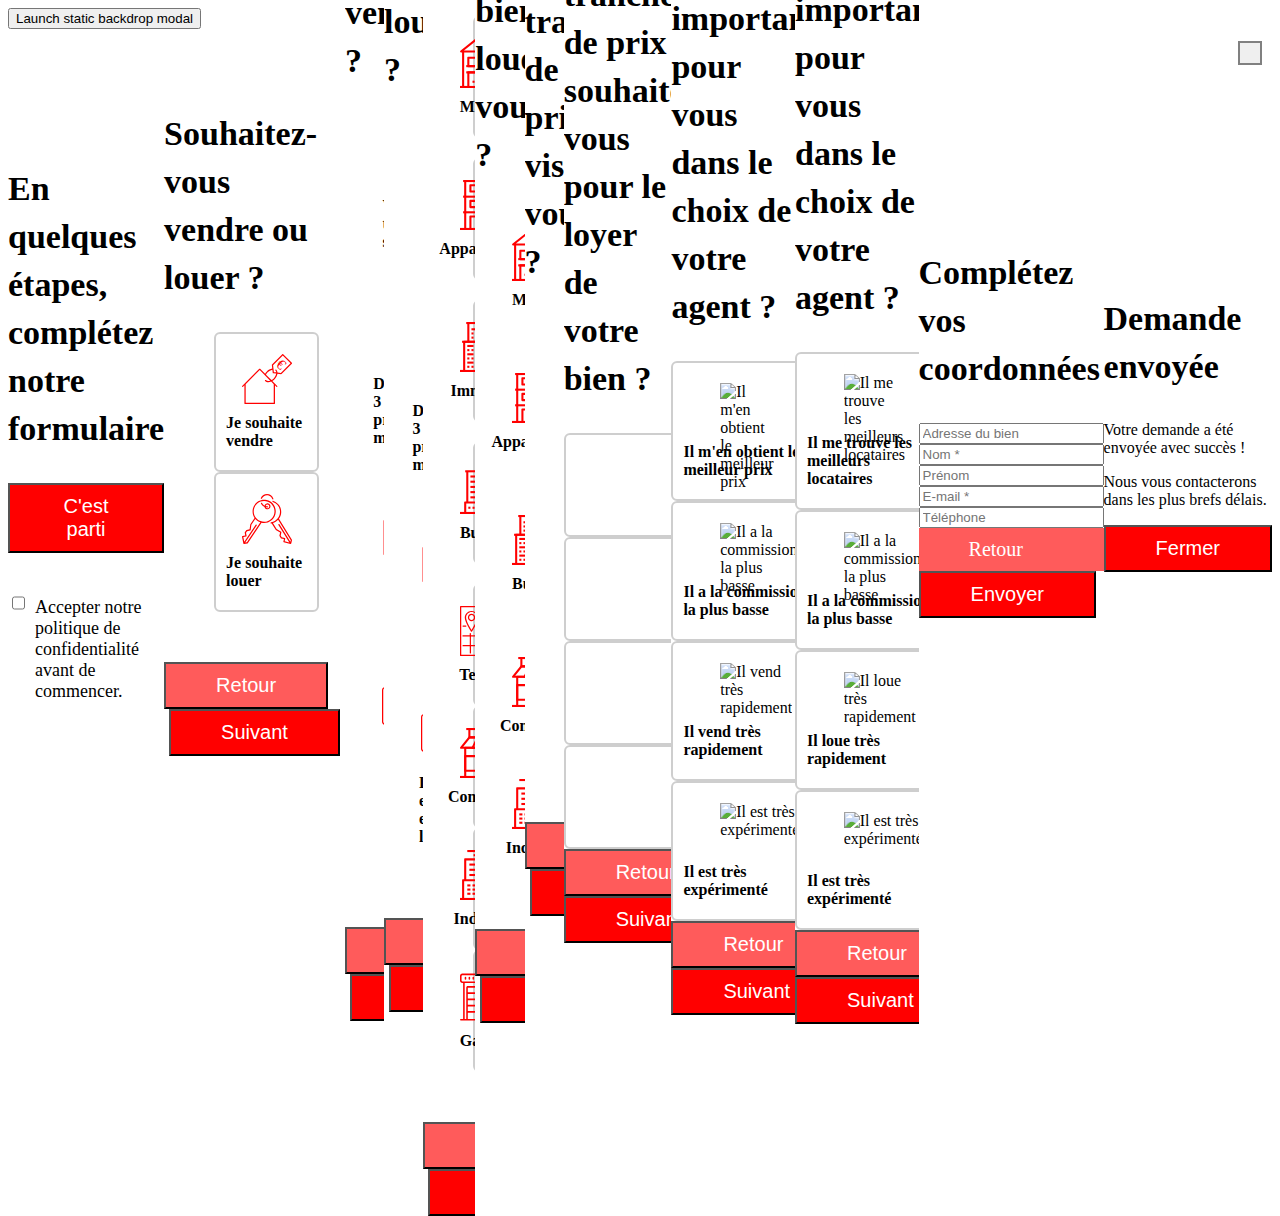
==== modal.html @ b23e8fc2 "form popup multi step" ====
<!DOCTYPE html>
<html lang="en">
<head>
    <meta charset="UTF-8">
    <meta name="viewport" content="width=device-width, initial-scale=1.0">
    <title>Document</title>

    <link href="https://cdn.jsdelivr.net/npm/bootstrap@5.0.2/dist/css/bootstrap.min.css" rel="stylesheet" integrity="sha384-EVSTQN3/azprG1Anm3QDgpJLIm9Nao0Yz1ztcQTwFspd3yD65VohhpuuCOmLASjC" crossorigin="anonymous">

    <link rel="stylesheet" href="form.css">
</head>
<body>
    <button type="button" class="btn btn-primary" data-bs-toggle="modal" data-bs-target="#staticBackdrop">
        Launch static backdrop modal
    </button>

    <!-- Modal -->
<div class="modal fade" id="staticBackdrop" data-bs-backdrop="static" data-bs-keyboard="false" tabindex="-1" aria-labelledby="staticBackdropLabel" aria-hidden="true">
    <div class="modal-dialog modal-dialog-scrollable modal-lg modal-dialog-centered" >
        <div class="modal-content" style="position:relative; height: 80vh!important;display: flex; align-items: center;justify-content: center;padding-top: 30px;padding-bottom: 30px;">
            <div class="d-flex align-items-end justify-content-end d-flex-right">
                <button type="button" class="btn-close" data-bs-dismiss="modal" aria-label="Close"></button>
            </div>

            <!-- STEP 1 -->

            <div class="inner text-center p-10" id="step-1">
                <h2>En quelques étapes,<br>complétez notre formulaire</h2>
                <button class="btn btn-xl btn-color-b bt-next-step-1">C'est parti</button>
                <div class="d-flex-check checkbox text-center mt-15">
                    <input type="checkbox" id="popup-gdpr-validation">
                    <label for="popup-gdpr-validation">Accepter notre politique de confidentialité <br>avant de commencer.</label>
                </div>
            </div>

            <!-- STEP 2 -->
            <div class="inner col-md-12 text-center d-none" id="step-2">
                <h2>Souhaitez-vous<br>vendre ou louer ?</h2>
                <div class="row row-display" >
                    <div class="col-6">
                        <label class="radio-button radio-button-bloc" for="step-2-option-1">
                            <div class="icon">
                                <svg version="1.1" id="Calque_1" xmlns="http://www.w3.org/2000/svg" xmlns:xlink="http://www.w3.org/1999/xlink" x="0px" y="0px"
                                    viewBox="0 0 64 64" style="enable-background:new 0 0 64 64;" xml:space="preserve">
                                    <style type="text/css">
                                        .st2{font-size:18.5133px;}
                                    </style>
                                    <title>Asset 81</title>
                                    <g id="Layer_2">
                                        <g id="Layer_1-2">
                                            <path class="st0" d="M52.7,0.2c-0.3-0.3-0.8-0.3-1.1,0L38.4,13.5c-0.2,0.2-0.2,0.4-0.2,0.6l0.5,4.5c-2.7,0.5-5.1,1.8-6.9,3.7
                                                c-0.9,0.9-1.6,1.8-2.2,2.9L23.2,19c-0.3-0.3-0.8-0.3-1.1,0L0.2,40.8c-0.3,0.3-0.2,0.8,0.1,1.1s0.7,0.3,1,0l1.8-1.8v23.1
                                                c0,0.4,0.3,0.8,0.8,0.8h37.5c0.4,0,0.8-0.3,0.8-0.8V40.1l1.8,1.8c0.3,0.3,0.8,0.4,1.1,0.1s0.4-0.8,0.1-1.1l-0.1-0.1l-6.3-6.3
                                                c1.1-0.6,2-1.4,2.9-2.2c1.9-1.9,3.2-4.3,3.7-7l4.6,0.5c0.2,0,0.5-0.1,0.6-0.2l13.2-13.2c0.3-0.3,0.3-0.8,0-1.1L52.7,0.2z
                                                M40.6,38.6v23.9H4.7V38.6l18-18l13.4,13.5c-2.2,0.8-4.2,0.6-5.5-0.7c-0.3-0.3-0.8-0.2-1.1,0.1c-0.3,0.3-0.3,0.7,0,1
                                                c1.8,1.8,4.8,2,7.8,0.8L40.6,38.6z M40.6,31.2c-0.9,0.9-1.9,1.6-2.9,2.2l-7-7c0.6-1.1,1.3-2.1,2.2-2.9c1.6-1.7,3.7-2.8,6-3.3
                                                l0.4,3.8c0,0.4,0.3,0.7,0.7,0.7l3.9,0.4C43.4,27.4,42.3,29.6,40.6,31.2L40.6,31.2z M49.7,24.2l-4.3-0.5c0-1.3-0.6-2.6-1.5-3.6
                                                c-0.3-0.3-0.8-0.2-1.1,0.1c-0.3,0.3-0.3,0.7,0,1c0.6,0.6,1,1.5,1.1,2.3l-3.1-0.3l-1-8.9L52.2,1.9l9.9,9.9L49.7,24.2z"/>
                                            <text transform="matrix(0.7174 0.6967 -0.6967 0.7174 42.6335 14.3429)" class="st0 st1 st2">€</text>
                                        </g>
                                    </g>
                                </svg>

                            </div>
                            <input name="option-step-2" type="radio" id="step-2-option-1" value="Je souhaite vendre" class="form-check-input option-1">
                            <span class="checkmark"></span>
                            <b>Je souhaite vendre</b>
                        </label>
                    </div>
                    <div class="col-6">
                        <label class="radio-button radio-button-bloc" for="step-2-option-2">
                            <div class="icon">
                                <svg version="1.1" id="Calque_1" xmlns="http://www.w3.org/2000/svg" xmlns:xlink="http://www.w3.org/1999/xlink" x="0px" y="0px"
                                    viewBox="0 0 64 64" style="enable-background:new 0 0 64 64;" xml:space="preserve">
                                    <g id="Layer_2">
                                        <g id="Layer_1-2">
                                            <path class="st0" d="M0,54.7l1.7,8.7c0.1,0.4,0.5,0.7,0.9,0.6l0,0l4.3-0.8c0.2,0,0.4-0.2,0.5-0.3L25,36.8
                                                c8,1.8,15.9-3.2,17.8-11.2s-3.2-16-11.2-17.8S15.7,11,13.9,19c-0.9,4-0.1,8.2,2.2,11.6l-5.4,8c-0.1,0.1-0.1,0.2-0.1,0.3l-0.9,6.3
                                                L5.9,46c-0.2,0-0.4,0.2-0.5,0.3l-1.8,2.6c-0.1,0.2-0.2,0.4-0.1,0.6l0.7,3.6l-3.6,0.7C0.2,53.9-0.1,54.3,0,54.7L0,54.7z M15,22.3
                                                C15,14.9,20.9,9,28.3,9s13.3,5.9,13.3,13.3s-5.9,13.3-13.3,13.3l0,0C20.9,35.5,15,29.6,15,22.3z M5.3,54.5C5.7,54.4,6,54,5.9,53.6
                                                l-0.8-4l1.4-2l4-0.8c0.3-0.1,0.6-0.3,0.6-0.7l0.9-6.8l5-7.4c1.7,2,4,3.5,6.5,4.4L6.3,61.7l-2.2,0.4l14.7-21.7
                                                c0.3-0.3,0.2-0.8-0.1-1.1c-0.3-0.3-0.8-0.2-1.1,0.1c0,0,0,0.1-0.1,0.1L2.9,61.2l-1.2-6.1L5.3,54.5z"/>
                                            <path class="st0" d="M32,0c-3.4,0-6.5,2-7.9,5.1c-0.2,0.4,0,0.9,0.3,1.1s0.9,0,1.1-0.3V5.8c1.5-3.6,5.6-5.2,9.2-3.7
                                                c1.9,0.8,3.4,2.4,4,4.4c0.1,0.4,0.6,0.6,1,0.5s0.6-0.6,0.5-1l0,0C39.1,2.4,35.7,0,32,0z"/>
                                            <path class="st0" d="M28.8,16.5c0.4,2.1,2.4,3.5,4.5,3.1s3.5-2.4,3.1-4.5S34,11.6,31.9,12c-1.5,0.3-2.7,1.4-3.1,2.9
                                                c-1.4-0.7-2.5-1.9-3.2-3.3c-0.2-0.4-0.6-0.6-1-0.4c-0.4,0.2-0.6,0.6-0.4,1c0,0,0,0,0,0.1C25.1,14.2,26.8,15.7,28.8,16.5z
                                                M32.6,13.5c1.3,0,2.3,1.1,2.3,2.4s-1.1,2.3-2.4,2.3c-0.8,0-1.5-0.4-2-1.1c0.7,0.1,1.4,0.1,2.1,0.1c0.4-0.1,0.7-0.5,0.7-0.9
                                                c-0.1-0.4-0.4-0.7-0.9-0.6l0,0c-0.7,0-1.4,0-2.1-0.2C30.5,14.3,31.5,13.5,32.6,13.5z"/>
                                            <path class="st0" d="M48,15.1c-1.8-3-4.7-5.2-8-6.3c-0.4-0.1-0.9,0.1-1,0.5s0.1,0.9,0.5,1c7,2.3,10.8,9.7,8.5,16.7
                                                c-1,3-3,5.5-5.6,7.2c-1.6,1-3.4,1.6-5.2,1.9c-0.4,0.1-0.7,0.4-0.7,0.9s0.4,0.7,0.9,0.7l0,0l0.6-0.1l5.1,8.2
                                                c0.1,0.1,0.1,0.2,0.2,0.2l5.5,3.4l-0.9,3.8c0,0.2,0,0.4,0.1,0.6l1.7,2.7c0.1,0.2,0.3,0.3,0.5,0.3l3.5,0.8L52.9,61
                                                c-0.1,0.4,0.2,0.8,0.6,0.9l0,0L62,64c0.4,0.1,0.8-0.1,1-0.5v-0.1l1-4.3c0-0.2,0-0.4-0.1-0.6L47.3,31.8
                                                C50.9,26.9,51.2,20.3,48,15.1z M62.4,59.1l-0.5,2.1L48,38.8c-0.2-0.4-0.7-0.5-1.1-0.3s-0.5,0.7-0.3,1.1l14,22.4l-6-1.4l0.8-3.5
                                                c0.1-0.4-0.2-0.8-0.6-0.9l0,0l-4-0.9l-1.3-2.1l0.9-4c0.1-0.3-0.1-0.7-0.3-0.8l-5.8-3.6l-4.7-7.6c1.3-0.4,2.5-0.9,3.6-1.6
                                                c1.1-0.7,2.1-1.5,3-2.5L62.4,59.1z"/>
                                        </g>
                                    </g>
                                </svg>
                            </div>
                            <input name="option-step-2" type="radio" id="step-2-option-2" value="Je souhaite louer" class="form-check-input option-2">
                            <span class="checkmark"></span>
                            <b>Je souhaite louer</b>
                        </label>
                    </div>
                </div>
                <div class="d-flex align-items-center justify-content-center">
                    <button class="btn btn-xl btn-color bt-back-step-2 margin-right">Retour</button>
                    <button class="btn btn-xl btn-color-b bt-next-step-2 margin-left">Suivant</button>
                </div>
            </div>

            <!-- STEP 3 -->
            <div class="inner text-center d-none" id="step-3" style="overflow-y: auto;overflow-x: hidden;">
                <h2>Quand désirez-vous<br>vendre ?</h2>
                <div class="row row-display">
                    <div class="col-md-6 col-bottom">
                        <label class="radio-button radio-button-bloc" for="step-3-option-1">
                            <div class="icon">
                                <svg version="1.1" id="Calque_1" xmlns="http://www.w3.org/2000/svg" xmlns:xlink="http://www.w3.org/1999/xlink" x="0px" y="0px"
                                    viewBox="0 0 64 64" style="enable-background:new 0 0 64 64;" xml:space="preserve">
                                
                                    <path class="st0" d="M32,3C16,3,3,16,3,32s13,29,29,29s29-13,29-29S48,3,32,3z M32,5c14.9,0,27,12.1,27,27S46.9,59,32,59
                                    S5,46.9,5,32S17.1,5,32,5z M32,9C19.3,9,9,19.3,9,32s10.3,23,23,23s23-10.3,23-23c0-7.1-3.2-13.7-8.8-18.1c-0.4-0.3-1.1-0.3-1.4,0.2
                                    c-0.3,0.4-0.3,1.1,0.2,1.4c5.1,4,8,10,8,16.5c0,11.6-9.4,21-21,21s-21-9.4-21-21s9.4-21,21-21c1,0,2.1,0.1,3.1,0.2
                                    c0.6,0.1,1.1-0.3,1.1-0.8s-0.3-1.1-0.8-1.1C34.3,9.1,33.1,9,32,9z M39.5,10.3c-0.4,0-0.7,0.3-0.9,0.7c-0.2,0.5,0.1,1.1,0.6,1.3
                                    c0.8,0.3,1.6,0.6,2.3,1c0.1,0.1,0.3,0.1,0.5,0.1c0.4,0,0.7-0.2,0.9-0.5c0.2-0.5,0.1-1.1-0.4-1.3c-0.8-0.4-1.7-0.8-2.5-1.1
                                    C39.8,10.4,39.7,10.3,39.5,10.3z M32,15c-0.6,0-1,0.4-1,1v2c0,0.6,0.4,1,1,1c0.6,0,1-0.4,1-1v-2C33,15.4,32.6,15,32,15z M38,16.2
                                    c-0.4,0-0.8,0.2-0.9,0.6l-0.8,1.9c-0.2,0.5,0,1.1,0.6,1.3c0.1,0,0.2,0.1,0.4,0.1c0.4,0,0.8-0.2,0.9-0.6l0.8-1.9
                                    c0.2-0.5,0-1.1-0.6-1.3C38.2,16.2,38.1,16.2,38,16.2z M43.1,19.5c-0.3,0-0.5,0.1-0.7,0.3L41,21.2c-0.4,0.4-0.4,1,0,1.4
                                    c0.2,0.2,0.4,0.3,0.7,0.3s0.5-0.1,0.7-0.3l1.4-1.4c0.4-0.4,0.4-1,0-1.4C43.6,19.6,43.4,19.5,43.1,19.5z M32,21c-0.6,0-1,0.4-1,1v8.3
                                    c-0.6,0.3-1,1-1,1.7c0,1.1,0.9,2,2,2c0.2,0,0.3,0,0.5-0.1l6.3,6.3c0.2,0.2,0.4,0.3,0.7,0.3s0.5-0.1,0.7-0.3c0.4-0.4,0.4-1,0-1.4
                                    l-6.3-6.3c0-0.2,0.1-0.3,0.1-0.5c0-0.7-0.4-1.4-1-1.7V22C33,21.4,32.6,21,32,21z M46.6,24.5c-0.1,0-0.3,0-0.4,0.1l-1.8,0.8
                                    c-0.5,0.2-0.7,0.8-0.5,1.3c0.2,0.4,0.5,0.6,0.9,0.6c0.1,0,0.3,0,0.4-0.1l1.8-0.8c0.5-0.2,0.7-0.8,0.5-1.3
                                    C47.4,24.7,47,24.5,46.6,24.5z M16,31c-0.6,0-1,0.4-1,1c0,0.6,0.4,1,1,1h2c0.6,0,1-0.4,1-1s-0.4-1-1-1H16z M46,31c-0.6,0-1,0.4-1,1
                                    c0,0.6,0.4,1,1,1h2c0.6,0,1-0.4,1-1s-0.4-1-1-1H46z M45,36.2c-0.4,0-0.8,0.2-0.9,0.6c-0.2,0.5,0,1.1,0.6,1.3l1.9,0.8
                                    C46.7,39,46.8,39,47,39c0.4,0,0.8-0.2,0.9-0.6c0.2-0.5,0-1.1-0.6-1.3l-1.9-0.8C45.2,36.3,45.1,36.2,45,36.2z M42.1,40.7
                                    c-0.3,0-0.5,0.1-0.7,0.3s-0.2,0.4-0.3,0.6c-0.2,0.4-0.1,0.8,0.2,1.1l1.3,1.3c0.2,0.2,0.4,0.3,0.7,0.3s0.5-0.1,0.7-0.3l0.1-0.1
                                    c0,0,0.1,0,0.1-0.1c0.4-0.4,0.4-1,0-1.4L42.8,41C42.6,40.8,42.3,40.7,42.1,40.7z M32,45c-0.6,0-1,0.4-1,1v2c0,0.6,0.4,1,1,1
                                    c0.6,0,1-0.4,1-1v-2C33,45.4,32.6,45,32,45z"/>
                                </svg>
                            </div>
                            <input name="option-step-3" type="radio" id="step-3-option-1" value="Vendre tout de suite" class="form-check-input option-1">
                            <span class="checkmark"></span>
                            <b>Vendre tout de suite</b>
                        </label>
                    </div>
                    <div class="col-md-6 col-bottom">
                        <label class="radio-button radio-button-bloc" for="step-3-option-2">
                            <div class="icon">
                                <svg version="1.1" id="Calque_1" xmlns="http://www.w3.org/2000/svg" xmlns:xlink="http://www.w3.org/1999/xlink" x="0px" y="0px"
                                    viewBox="0 0 64 64" style="enable-background:new 0 0 64 64;" xml:space="preserve">
                                
                                    <path class="st0" d="M16,5c-1.7,0-3,1.3-3,3v3H8c-1.7,0-3,1.3-3,3v42c0,1.7,1.3,3,3,3h48c1.7,0,3-1.3,3-3V14c0-1.7-1.3-3-3-3h-5V8
                                    c0-1.7-1.3-3-3-3s-3,1.3-3,3v3H35V8c0-1.7-1.3-3-3-3s-3,1.3-3,3v3H19V8C19,6.3,17.7,5,16,5z M16,7c0.6,0,1,0.4,1,1v8
                                    c0,0.6-0.4,1-1,1s-1-0.4-1-1V8C15,7.4,15.4,7,16,7z M32,7c0.6,0,1,0.4,1,1v8c0,0.6-0.4,1-1,1c-0.6,0-1-0.4-1-1V8C31,7.4,31.4,7,32,7
                                    z M48,7c0.6,0,1,0.4,1,1v8c0,0.6-0.4,1-1,1s-1-0.4-1-1V8C47,7.4,47.4,7,48,7z M8,13h5v3c0,1.7,1.3,3,3,3s3-1.3,3-3v-3h10v3
                                    c0,1.7,1.3,3,3,3s3-1.3,3-3v-3h10v3c0,1.7,1.3,3,3,3s3-1.3,3-3v-3h5c0.6,0,1,0.4,1,1v7c-0.6,0-1,0.4-1,1v2c0,0.6,0.4,1,1,1v31
                                    c0,0.6-0.4,1-1,1H8c-0.6,0-1-0.4-1-1V25c0.6,0,1-0.4,1-1v-2c0-0.6-0.4-1-1-1v-7C7,13.4,7.4,13,8,13z M12,21c-0.6,0-1,0.4-1,1v2
                                    c0,0.6,0.4,1,1,1s1-0.4,1-1v-2C13,21.4,12.6,21,12,21z M17,21c-0.6,0-1,0.4-1,1v2c0,0.6,0.4,1,1,1s1-0.4,1-1v-2
                                    C18,21.4,17.6,21,17,21z M22,21c-0.6,0-1,0.4-1,1v2c0,0.6,0.4,1,1,1s1-0.4,1-1v-2C23,21.4,22.6,21,22,21z M27,21c-0.6,0-1,0.4-1,1v2
                                    c0,0.6,0.4,1,1,1s1-0.4,1-1v-2C28,21.4,27.6,21,27,21z M32,21c-0.6,0-1,0.4-1,1v2c0,0.6,0.4,1,1,1c0.6,0,1-0.4,1-1v-2
                                    C33,21.4,32.6,21,32,21z M37,21c-0.6,0-1,0.4-1,1v2c0,0.6,0.4,1,1,1s1-0.4,1-1v-2C38,21.4,37.6,21,37,21z M42,21c-0.6,0-1,0.4-1,1v2
                                    c0,0.6,0.4,1,1,1s1-0.4,1-1v-2C43,21.4,42.6,21,42,21z M47,21c-0.6,0-1,0.4-1,1v2c0,0.6,0.4,1,1,1s1-0.4,1-1v-2
                                    C48,21.4,47.6,21,47,21z M52,21c-0.6,0-1,0.4-1,1v2c0,0.6,0.4,1,1,1s1-0.4,1-1v-2C53,21.4,52.6,21,52,21z M14,28c-0.6,0-1,0.4-1,1
                                    v18c0,0.6,0.4,1,1,1h36c0.6,0,1-0.4,1-1V29c0-0.6-0.4-1-1-1H14z M15,30h7v7h-7V30z M24,30h7v7h-7V30z M33,30h7v7h-7V30z M42,30h7v7
                                    h-7V30z M15,39h7v7h-7V39z M24,39h7v7h-7V39z M33,39h7v7h-7V39z M42,39h7v7h-7V39z M10,51c-0.6,0-1,0.4-1,1s0.4,1,1,1h44
                                    c0.6,0,1-0.4,1-1s-0.4-1-1-1H10z"/>
                                </svg>
                            </div>
                            <input name="option-step-3" type="radio" id="step-3-option-2" value="Dans les 3 prochains mois" class="form-check-input option-2">
                            <span class="checkmark"></span>
                            <b>Dans les 3 prochains mois</b>
                        </label>
                    </div>
                    <div class="col-6 mb-20">
                        <label class="radio-button radio-button-bloc" for="step-3-option-3">
                            <div class="icon">
                                <svg version="1.1" id="Calque_1" xmlns="http://www.w3.org/2000/svg" xmlns:xlink="http://www.w3.org/1999/xlink" x="0px" y="0px"
                                    viewBox="0 0 64 64" style="enable-background:new 0 0 64 64;" xml:space="preserve">

                                    <path class="st0" d="M13,4c-1.6,0-3,1.4-3,3v3H5c-1.7,0-3,1.4-3,3v42c0,1.6,1.3,3,3,3h48c1.7,0,3-1.4,3-3v-8.5l7.7-7.7
                                    c0.4-0.4,0.4-1,0-1.4L56,29.6V13c0-1.6-1.3-3-3-3h-5V7c0-1.6-1.4-3-3-3s-3,1.4-3,3v3H32V7c0-1.6-1.4-3-3-3s-3,1.4-3,3v3H16V7
                                    C16,5.4,14.6,4,13,4z M13,6c0.6,0,1,0.4,1,1v8c0,0.6-0.4,1-1,1s-1-0.4-1-1V7C12,6.4,12.4,6,13,6z M29,6c0.6,0,1,0.4,1,1v8
                                    c0,0.6-0.4,1-1,1s-1-0.4-1-1V7C28,6.4,28.4,6,29,6z M45,6c0.6,0,1,0.4,1,1v8c0,0.6-0.4,1-1,1s-1-0.4-1-1V7C44,6.4,44.4,6,45,6z
                                    M5,12h5v3c0,1.6,1.4,3,3,3s3-1.4,3-3v-3h10v3c0,1.6,1.4,3,3,3s3-1.4,3-3v-3h10v3c0,1.6,1.4,3,3,3s3-1.4,3-3v-3h5c0.6,0,1,0.5,1,1v7
                                    c-0.6,0-1,0.4-1,1v2c0,0.6,0.4,1,1,1v3.6l-1.3-1.3c-0.4-0.4-1-0.4-1.4,0l-4,4c-0.4,0.4-0.4,1,0,1.4l2.3,2.3H29c-0.6,0-1,0.4-1,1v6
                                    c0,0.6,0.4,1,1,1h20.6l-2.3,2.3c-0.4,0.4-0.4,1,0,1.4l4,4c0.2,0.2,0.4,0.3,0.7,0.3s0.5-0.1,0.7-0.3l1.3-1.3V55c0,0.6-0.4,1-1,1H5
                                    c-0.6,0-1-0.5-1-1V24c0.6,0,1-0.4,1-1v-2c0-0.6-0.4-1-1-1v-7C4,12.4,4.4,12,5,12z M9,20c-0.6,0-1,0.4-1,1v2c0,0.6,0.4,1,1,1
                                    s1-0.4,1-1v-2C10,20.4,9.6,20,9,20z M14,20c-0.6,0-1,0.4-1,1v2c0,0.6,0.4,1,1,1s1-0.4,1-1v-2C15,20.4,14.6,20,14,20z M19,20
                                    c-0.6,0-1,0.4-1,1v2c0,0.6,0.4,1,1,1s1-0.4,1-1v-2C20,20.4,19.6,20,19,20z M24,20c-0.6,0-1,0.4-1,1v2c0,0.6,0.4,1,1,1s1-0.4,1-1v-2
                                    C25,20.4,24.6,20,24,20z M29,20c-0.6,0-1,0.4-1,1v2c0,0.6,0.4,1,1,1s1-0.4,1-1v-2C30,20.4,29.6,20,29,20z M34,20c-0.6,0-1,0.4-1,1v2
                                    c0,0.6,0.4,1,1,1s1-0.4,1-1v-2C35,20.4,34.6,20,34,20z M39,20c-0.6,0-1,0.4-1,1v2c0,0.6,0.4,1,1,1s1-0.4,1-1v-2
                                    C40,20.4,39.6,20,39,20z M44,20c-0.6,0-1,0.4-1,1v2c0,0.6,0.4,1,1,1s1-0.4,1-1v-2C45,20.4,44.6,20,44,20z M49,20c-0.6,0-1,0.4-1,1v2
                                    c0,0.6,0.4,1,1,1s1-0.4,1-1v-2C50,20.4,49.6,20,49,20z M52,28.4l9.6,9.6L52,47.6L49.4,45l3.3-3.3c0.3-0.3,0.4-0.7,0.2-1.1
                                    C52.8,40.2,52.4,40,52,40H30v-4h22c0.4,0,0.8-0.2,0.9-0.6c0.2-0.4,0.1-0.8-0.2-1.1L49.4,31L52,28.4z M7,50c-0.6,0-1,0.4-1,1
                                    s0.4,1,1,1h44c0.6,0,1-0.4,1-1s-0.4-1-1-1H7z"/>
                                </svg>
                            </div>
                            <input name="option-step-3" type="radio" id="step-3-option-3" value="Dans plus de 4 mois" class="form-check-input option-3">
                            <span class="checkmark"></span>
                            <b>Dans plus de 4 mois</b>
                        </label>
                    </div>
                    <div class="col-6 mb-20">
                        <label class="radio-button radio-button-bloc" for="step-3-option-4">
                            <div class="icon">
                                <svg version="1.1" id="Calque_1" xmlns="http://www.w3.org/2000/svg" xmlns:xlink="http://www.w3.org/1999/xlink" x="0px" y="0px"
                                    viewBox="0 0 64 64" style="enable-background:new 0 0 64 64;" xml:space="preserve">
                                    
                                    <g id="Layer_2">
                                        <g id="Layer_1-2">
                                            <path class="st0" d="M51.6,38.2l-3.3-4.8c-1-1.4-2.9-1.7-4.2-0.8l-1.9,1.3c-0.4,0.3-0.8,0.7-1,1.2L40,33.5c-1-1.4-2.9-1.7-4.2-0.8
                                                L33.9,34c-0.4,0.3-0.8,0.7-1,1.2l-1.1-1.5c-1-1.4-2.8-1.7-4.2-0.8l-1.9,1.3c-0.4,0.3-0.8,0.7-1,1.2l-6.2-9c-1-1.4-2.9-1.7-4.3-0.8
                                                l-1.8,1.3c-1.4,0.9-1.7,2.8-0.8,4.2l0,0l18.7,27.2c0.2,0.2,0.1,0.6-0.1,0.8c-0.2,0.1-0.4,0.2-0.6,0.1l-7.8-3
                                                c-1.6-0.5-3.3,0.5-3.8,2l-0.6,2.2c-0.5,1.5,0.3,3,1.7,3.6c0.4,0.1,0.8,0,1-0.4s0-0.8-0.4-1c-0.7-0.3-1-1.1-0.8-1.8l0.7-2.2
                                                c0.2-0.7,1-1.2,1.8-1l7.7,3c1.1,0.4,2.3-0.1,2.7-1.2c0.2-0.6,0.2-1.4-0.2-1.9L12.9,30.1c-0.5-0.7-0.3-1.6,0.4-2.1l0,0l1.8-1.3
                                                c0.7-0.5,1.6-0.3,2.1,0.4l14.1,20.6c0.2,0.4,0.7,0.4,1.1,0.2c0.4-0.2,0.4-0.7,0.2-1.1l0,0l-6.4-9.3c-0.4-0.7-0.3-1.6,0.4-2.1
                                                l1.9-1.3c0.7-0.5,1.6-0.3,2.1,0.4l6.4,9.3c0.2,0.4,0.7,0.4,1.1,0.2c0.4-0.2,0.4-0.7,0.2-1.1l0,0l-3.9-5.6
                                                c-0.5-0.7-0.3-1.6,0.4-2.1l1.9-1.3c0.7-0.5,1.6-0.3,2.1,0.4l5.2,7.5c0.2,0.4,0.7,0.4,1.1,0.2c0.3-0.2,0.4-0.7,0.2-1.1l-2.6-3.8
                                                c-0.5-0.7-0.3-1.6,0.4-2l1.9-1.3c0.7-0.5,1.6-0.3,2.1,0.4l3.3,4.8c4.9,7.5,8.6,15.7,10.9,24.3c0.1,0.4,0.5,0.7,1,0.6
                                                c0.4-0.1,0.7-0.5,0.6-1l0,0C60.4,54.2,56.6,45.8,51.6,38.2z"/>
                                            <path class="st0" d="M22.6,29.7h18.7c0.4,0,0.8-0.3,0.8-0.8V18.3l1.8,1.8c0.4,0.2,0.9,0.1,1.1-0.3c0.1-0.2,0.1-0.5,0-0.8L32.5,6.5
                                                c-0.3-0.3-0.8-0.3-1.1,0L19,19c-0.3,0.3-0.2,0.8,0.1,1.1c0.3,0.3,0.7,0.3,1,0l1.8-1.8v10.6C21.9,29.3,22.2,29.6,22.6,29.7z
                                                M23.4,16.7L32,8.1l8.6,8.6v11.4H23.4V16.7z"/>
                                            <path class="st0" d="M60.1,0H3.9C1.7,0,0,1.7,0,3.9v40.6c0,2.2,1.7,3.9,3.9,3.9h16.3c0.4,0,0.8-0.3,0.8-0.8c0-0.4-0.3-0.8-0.8-0.8
                                                H3.9c-1.3,0-2.3-1-2.3-2.3V3.9c0-1.3,1-2.3,2.3-2.3h56.2c1.3,0,2.3,1,2.3,2.3v40.6c0,1.3-1,2.3-2.3,2.3h-0.6
                                                c-0.4,0-0.8,0.3-0.8,0.8c0,0.4,0.3,0.8,0.8,0.8l0,0h0.6c2.2,0,3.9-1.7,3.9-3.9V3.9C64,1.7,62.3,0,60.1,0z"/>
                                            <path class="st0" d="M53.8,38.2c0.4,0,0.8-0.3,0.8-0.8V3.9c0-0.4-0.3-0.8-0.8-0.8H7c-0.4,0-0.8,0.3-0.8,0.8v40.6
                                                c0,0.4,0.3,0.8,0.8,0.8h11.1c0.4,0,0.8-0.3,0.8-0.8c0-0.4-0.3-0.8-0.8-0.8H7.8v-39h45.3v32.8C53.1,37.9,53.4,38.2,53.8,38.2
                                                L53.8,38.2z"/>
                                            <path class="st0" d="M3.1,22.6v3.1c0,0.4,0.3,0.8,0.8,0.8s0.8-0.3,0.8-0.8v-3.1c0-0.4-0.3-0.8-0.8-0.8S3.1,22.2,3.1,22.6z"/>
                                        </g>
                                    </g>
                                </svg>
                            </div>
                            <input name="option-step-3" type="radio" id="step-3-option-4" value="Le bien est déjà en vente" class="form-check-input option-4">
                            <span class="checkmark"></span>
                            <b>Le bien est déjà en vente</b>
                        </label>
                    </div>
                </div>
                <div class="d-flex align-items-center justify-content-center mt-10">
                    <button class="btn btn-xl btn-color bt-back-step-3 margin-right">Retour</button>
                    <button class="btn btn-xl btn-color-b bt-next-step-3 margin-left">Suivant</button>
                </div>
            </div>

            <!-- STEP 3-2 -->
            <div class="inner text-center d-none" id="step-3-2" style="overflow-y: auto;overflow-x: hidden;">
                <h2>Quand désirez-vous<br>louer ?</h2>
                <div class="row row-display">
                    <div class="col-6 col-bottom">
                        <label class="radio-button radio-button-bloc" for="step-3-2-option-1">
                            <div class="icon">
                                <svg version="1.1" id="Calque_1" xmlns="http://www.w3.org/2000/svg" xmlns:xlink="http://www.w3.org/1999/xlink" x="0px" y="0px"
                                    viewBox="0 0 64 64" style="enable-background:new 0 0 64 64;" xml:space="preserve">
                                
                                    <path class="st0" d="M32,3C16,3,3,16,3,32s13,29,29,29s29-13,29-29S48,3,32,3z M32,5c14.9,0,27,12.1,27,27S46.9,59,32,59
                                    S5,46.9,5,32S17.1,5,32,5z M32,9C19.3,9,9,19.3,9,32s10.3,23,23,23s23-10.3,23-23c0-7.1-3.2-13.7-8.8-18.1c-0.4-0.3-1.1-0.3-1.4,0.2
                                    c-0.3,0.4-0.3,1.1,0.2,1.4c5.1,4,8,10,8,16.5c0,11.6-9.4,21-21,21s-21-9.4-21-21s9.4-21,21-21c1,0,2.1,0.1,3.1,0.2
                                    c0.6,0.1,1.1-0.3,1.1-0.8s-0.3-1.1-0.8-1.1C34.3,9.1,33.1,9,32,9z M39.5,10.3c-0.4,0-0.7,0.3-0.9,0.7c-0.2,0.5,0.1,1.1,0.6,1.3
                                    c0.8,0.3,1.6,0.6,2.3,1c0.1,0.1,0.3,0.1,0.5,0.1c0.4,0,0.7-0.2,0.9-0.5c0.2-0.5,0.1-1.1-0.4-1.3c-0.8-0.4-1.7-0.8-2.5-1.1
                                    C39.8,10.4,39.7,10.3,39.5,10.3z M32,15c-0.6,0-1,0.4-1,1v2c0,0.6,0.4,1,1,1c0.6,0,1-0.4,1-1v-2C33,15.4,32.6,15,32,15z M38,16.2
                                    c-0.4,0-0.8,0.2-0.9,0.6l-0.8,1.9c-0.2,0.5,0,1.1,0.6,1.3c0.1,0,0.2,0.1,0.4,0.1c0.4,0,0.8-0.2,0.9-0.6l0.8-1.9
                                    c0.2-0.5,0-1.1-0.6-1.3C38.2,16.2,38.1,16.2,38,16.2z M43.1,19.5c-0.3,0-0.5,0.1-0.7,0.3L41,21.2c-0.4,0.4-0.4,1,0,1.4
                                    c0.2,0.2,0.4,0.3,0.7,0.3s0.5-0.1,0.7-0.3l1.4-1.4c0.4-0.4,0.4-1,0-1.4C43.6,19.6,43.4,19.5,43.1,19.5z M32,21c-0.6,0-1,0.4-1,1v8.3
                                    c-0.6,0.3-1,1-1,1.7c0,1.1,0.9,2,2,2c0.2,0,0.3,0,0.5-0.1l6.3,6.3c0.2,0.2,0.4,0.3,0.7,0.3s0.5-0.1,0.7-0.3c0.4-0.4,0.4-1,0-1.4
                                    l-6.3-6.3c0-0.2,0.1-0.3,0.1-0.5c0-0.7-0.4-1.4-1-1.7V22C33,21.4,32.6,21,32,21z M46.6,24.5c-0.1,0-0.3,0-0.4,0.1l-1.8,0.8
                                    c-0.5,0.2-0.7,0.8-0.5,1.3c0.2,0.4,0.5,0.6,0.9,0.6c0.1,0,0.3,0,0.4-0.1l1.8-0.8c0.5-0.2,0.7-0.8,0.5-1.3
                                    C47.4,24.7,47,24.5,46.6,24.5z M16,31c-0.6,0-1,0.4-1,1c0,0.6,0.4,1,1,1h2c0.6,0,1-0.4,1-1s-0.4-1-1-1H16z M46,31c-0.6,0-1,0.4-1,1
                                    c0,0.6,0.4,1,1,1h2c0.6,0,1-0.4,1-1s-0.4-1-1-1H46z M45,36.2c-0.4,0-0.8,0.2-0.9,0.6c-0.2,0.5,0,1.1,0.6,1.3l1.9,0.8
                                    C46.7,39,46.8,39,47,39c0.4,0,0.8-0.2,0.9-0.6c0.2-0.5,0-1.1-0.6-1.3l-1.9-0.8C45.2,36.3,45.1,36.2,45,36.2z M42.1,40.7
                                    c-0.3,0-0.5,0.1-0.7,0.3s-0.2,0.4-0.3,0.6c-0.2,0.4-0.1,0.8,0.2,1.1l1.3,1.3c0.2,0.2,0.4,0.3,0.7,0.3s0.5-0.1,0.7-0.3l0.1-0.1
                                    c0,0,0.1,0,0.1-0.1c0.4-0.4,0.4-1,0-1.4L42.8,41C42.6,40.8,42.3,40.7,42.1,40.7z M32,45c-0.6,0-1,0.4-1,1v2c0,0.6,0.4,1,1,1
                                    c0.6,0,1-0.4,1-1v-2C33,45.4,32.6,45,32,45z"/>
                                </svg>
                            </div>
                            <input name="option-step-3" type="radio" id="step-3-2-option-1" value="Louer tout de suite" class="form-check-input option-1">
                            <span class="checkmark"></span>
                            <b>Louer tout de suite</b>
                        </label>
                    </div>
                    <div class="col-6 col-bottom">
                        <label class="radio-button radio-button-bloc" for="step-3-2-option-2">
                            <div class="icon">
                                <svg version="1.1" id="Calque_1" xmlns="http://www.w3.org/2000/svg" xmlns:xlink="http://www.w3.org/1999/xlink" x="0px" y="0px"
                                    viewBox="0 0 64 64" style="enable-background:new 0 0 64 64;" xml:space="preserve">
                                
                                    <path class="st0" d="M16,5c-1.7,0-3,1.3-3,3v3H8c-1.7,0-3,1.3-3,3v42c0,1.7,1.3,3,3,3h48c1.7,0,3-1.3,3-3V14c0-1.7-1.3-3-3-3h-5V8
                                    c0-1.7-1.3-3-3-3s-3,1.3-3,3v3H35V8c0-1.7-1.3-3-3-3s-3,1.3-3,3v3H19V8C19,6.3,17.7,5,16,5z M16,7c0.6,0,1,0.4,1,1v8
                                    c0,0.6-0.4,1-1,1s-1-0.4-1-1V8C15,7.4,15.4,7,16,7z M32,7c0.6,0,1,0.4,1,1v8c0,0.6-0.4,1-1,1c-0.6,0-1-0.4-1-1V8C31,7.4,31.4,7,32,7
                                    z M48,7c0.6,0,1,0.4,1,1v8c0,0.6-0.4,1-1,1s-1-0.4-1-1V8C47,7.4,47.4,7,48,7z M8,13h5v3c0,1.7,1.3,3,3,3s3-1.3,3-3v-3h10v3
                                    c0,1.7,1.3,3,3,3s3-1.3,3-3v-3h10v3c0,1.7,1.3,3,3,3s3-1.3,3-3v-3h5c0.6,0,1,0.4,1,1v7c-0.6,0-1,0.4-1,1v2c0,0.6,0.4,1,1,1v31
                                    c0,0.6-0.4,1-1,1H8c-0.6,0-1-0.4-1-1V25c0.6,0,1-0.4,1-1v-2c0-0.6-0.4-1-1-1v-7C7,13.4,7.4,13,8,13z M12,21c-0.6,0-1,0.4-1,1v2
                                    c0,0.6,0.4,1,1,1s1-0.4,1-1v-2C13,21.4,12.6,21,12,21z M17,21c-0.6,0-1,0.4-1,1v2c0,0.6,0.4,1,1,1s1-0.4,1-1v-2
                                    C18,21.4,17.6,21,17,21z M22,21c-0.6,0-1,0.4-1,1v2c0,0.6,0.4,1,1,1s1-0.4,1-1v-2C23,21.4,22.6,21,22,21z M27,21c-0.6,0-1,0.4-1,1v2
                                    c0,0.6,0.4,1,1,1s1-0.4,1-1v-2C28,21.4,27.6,21,27,21z M32,21c-0.6,0-1,0.4-1,1v2c0,0.6,0.4,1,1,1c0.6,0,1-0.4,1-1v-2
                                    C33,21.4,32.6,21,32,21z M37,21c-0.6,0-1,0.4-1,1v2c0,0.6,0.4,1,1,1s1-0.4,1-1v-2C38,21.4,37.6,21,37,21z M42,21c-0.6,0-1,0.4-1,1v2
                                    c0,0.6,0.4,1,1,1s1-0.4,1-1v-2C43,21.4,42.6,21,42,21z M47,21c-0.6,0-1,0.4-1,1v2c0,0.6,0.4,1,1,1s1-0.4,1-1v-2
                                    C48,21.4,47.6,21,47,21z M52,21c-0.6,0-1,0.4-1,1v2c0,0.6,0.4,1,1,1s1-0.4,1-1v-2C53,21.4,52.6,21,52,21z M14,28c-0.6,0-1,0.4-1,1
                                    v18c0,0.6,0.4,1,1,1h36c0.6,0,1-0.4,1-1V29c0-0.6-0.4-1-1-1H14z M15,30h7v7h-7V30z M24,30h7v7h-7V30z M33,30h7v7h-7V30z M42,30h7v7
                                    h-7V30z M15,39h7v7h-7V39z M24,39h7v7h-7V39z M33,39h7v7h-7V39z M42,39h7v7h-7V39z M10,51c-0.6,0-1,0.4-1,1s0.4,1,1,1h44
                                    c0.6,0,1-0.4,1-1s-0.4-1-1-1H10z"/>
                                </svg>
                            </div>
                            <input name="option-step-3" type="radio" id="step-3-2-option-2" value="Dans les 3 prochains mois" class="form-check-input option-2">
                            <span class="checkmark"></span>
                            <b>Dans les 3 prochains mois</b>
                        </label>
                    </div>
                    <div class="col-6 mb-20">
                        <label class="radio-button radio-button-bloc" for="step-3-2-option-3">
                            <div class="icon">
                                <svg version="1.1" id="Calque_1" xmlns="http://www.w3.org/2000/svg" xmlns:xlink="http://www.w3.org/1999/xlink" x="0px" y="0px"
                                    viewBox="0 0 64 64" style="enable-background:new 0 0 64 64;" xml:space="preserve">

                                    <path class="st0" d="M13,4c-1.6,0-3,1.4-3,3v3H5c-1.7,0-3,1.4-3,3v42c0,1.6,1.3,3,3,3h48c1.7,0,3-1.4,3-3v-8.5l7.7-7.7
                                    c0.4-0.4,0.4-1,0-1.4L56,29.6V13c0-1.6-1.3-3-3-3h-5V7c0-1.6-1.4-3-3-3s-3,1.4-3,3v3H32V7c0-1.6-1.4-3-3-3s-3,1.4-3,3v3H16V7
                                    C16,5.4,14.6,4,13,4z M13,6c0.6,0,1,0.4,1,1v8c0,0.6-0.4,1-1,1s-1-0.4-1-1V7C12,6.4,12.4,6,13,6z M29,6c0.6,0,1,0.4,1,1v8
                                    c0,0.6-0.4,1-1,1s-1-0.4-1-1V7C28,6.4,28.4,6,29,6z M45,6c0.6,0,1,0.4,1,1v8c0,0.6-0.4,1-1,1s-1-0.4-1-1V7C44,6.4,44.4,6,45,6z
                                    M5,12h5v3c0,1.6,1.4,3,3,3s3-1.4,3-3v-3h10v3c0,1.6,1.4,3,3,3s3-1.4,3-3v-3h10v3c0,1.6,1.4,3,3,3s3-1.4,3-3v-3h5c0.6,0,1,0.5,1,1v7
                                    c-0.6,0-1,0.4-1,1v2c0,0.6,0.4,1,1,1v3.6l-1.3-1.3c-0.4-0.4-1-0.4-1.4,0l-4,4c-0.4,0.4-0.4,1,0,1.4l2.3,2.3H29c-0.6,0-1,0.4-1,1v6
                                    c0,0.6,0.4,1,1,1h20.6l-2.3,2.3c-0.4,0.4-0.4,1,0,1.4l4,4c0.2,0.2,0.4,0.3,0.7,0.3s0.5-0.1,0.7-0.3l1.3-1.3V55c0,0.6-0.4,1-1,1H5
                                    c-0.6,0-1-0.5-1-1V24c0.6,0,1-0.4,1-1v-2c0-0.6-0.4-1-1-1v-7C4,12.4,4.4,12,5,12z M9,20c-0.6,0-1,0.4-1,1v2c0,0.6,0.4,1,1,1
                                    s1-0.4,1-1v-2C10,20.4,9.6,20,9,20z M14,20c-0.6,0-1,0.4-1,1v2c0,0.6,0.4,1,1,1s1-0.4,1-1v-2C15,20.4,14.6,20,14,20z M19,20
                                    c-0.6,0-1,0.4-1,1v2c0,0.6,0.4,1,1,1s1-0.4,1-1v-2C20,20.4,19.6,20,19,20z M24,20c-0.6,0-1,0.4-1,1v2c0,0.6,0.4,1,1,1s1-0.4,1-1v-2
                                    C25,20.4,24.6,20,24,20z M29,20c-0.6,0-1,0.4-1,1v2c0,0.6,0.4,1,1,1s1-0.4,1-1v-2C30,20.4,29.6,20,29,20z M34,20c-0.6,0-1,0.4-1,1v2
                                    c0,0.6,0.4,1,1,1s1-0.4,1-1v-2C35,20.4,34.6,20,34,20z M39,20c-0.6,0-1,0.4-1,1v2c0,0.6,0.4,1,1,1s1-0.4,1-1v-2
                                    C40,20.4,39.6,20,39,20z M44,20c-0.6,0-1,0.4-1,1v2c0,0.6,0.4,1,1,1s1-0.4,1-1v-2C45,20.4,44.6,20,44,20z M49,20c-0.6,0-1,0.4-1,1v2
                                    c0,0.6,0.4,1,1,1s1-0.4,1-1v-2C50,20.4,49.6,20,49,20z M52,28.4l9.6,9.6L52,47.6L49.4,45l3.3-3.3c0.3-0.3,0.4-0.7,0.2-1.1
                                    C52.8,40.2,52.4,40,52,40H30v-4h22c0.4,0,0.8-0.2,0.9-0.6c0.2-0.4,0.1-0.8-0.2-1.1L49.4,31L52,28.4z M7,50c-0.6,0-1,0.4-1,1
                                    s0.4,1,1,1h44c0.6,0,1-0.4,1-1s-0.4-1-1-1H7z"/>
                                </svg>
                            </div>
                            <input name="option-step-3" type="radio" id="step-3-2-option-3" value="Dans plus de 4 mois" class="form-check-input option-3">
                            <span class="checkmark"></span>
                            <b>Dans plus de 4 mois</b>
                        </label>
                    </div>
                    <div class="col-6 mb-20">
                        <label class="radio-button radio-button-bloc" for="step-3-2-option-4">
                            <div class="icon">
                                <svg version="1.1" id="Calque_1" xmlns="http://www.w3.org/2000/svg" xmlns:xlink="http://www.w3.org/1999/xlink" x="0px" y="0px"
                                    viewBox="0 0 64 64" style="enable-background:new 0 0 64 64;" xml:space="preserve">
                                    
                                    <g id="Layer_2">
                                        <g id="Layer_1-2">
                                            <path class="st0" d="M51.6,38.2l-3.3-4.8c-1-1.4-2.9-1.7-4.2-0.8l-1.9,1.3c-0.4,0.3-0.8,0.7-1,1.2L40,33.5c-1-1.4-2.9-1.7-4.2-0.8
                                                L33.9,34c-0.4,0.3-0.8,0.7-1,1.2l-1.1-1.5c-1-1.4-2.8-1.7-4.2-0.8l-1.9,1.3c-0.4,0.3-0.8,0.7-1,1.2l-6.2-9c-1-1.4-2.9-1.7-4.3-0.8
                                                l-1.8,1.3c-1.4,0.9-1.7,2.8-0.8,4.2l0,0l18.7,27.2c0.2,0.2,0.1,0.6-0.1,0.8c-0.2,0.1-0.4,0.2-0.6,0.1l-7.8-3
                                                c-1.6-0.5-3.3,0.5-3.8,2l-0.6,2.2c-0.5,1.5,0.3,3,1.7,3.6c0.4,0.1,0.8,0,1-0.4s0-0.8-0.4-1c-0.7-0.3-1-1.1-0.8-1.8l0.7-2.2
                                                c0.2-0.7,1-1.2,1.8-1l7.7,3c1.1,0.4,2.3-0.1,2.7-1.2c0.2-0.6,0.2-1.4-0.2-1.9L12.9,30.1c-0.5-0.7-0.3-1.6,0.4-2.1l0,0l1.8-1.3
                                                c0.7-0.5,1.6-0.3,2.1,0.4l14.1,20.6c0.2,0.4,0.7,0.4,1.1,0.2c0.4-0.2,0.4-0.7,0.2-1.1l0,0l-6.4-9.3c-0.4-0.7-0.3-1.6,0.4-2.1
                                                l1.9-1.3c0.7-0.5,1.6-0.3,2.1,0.4l6.4,9.3c0.2,0.4,0.7,0.4,1.1,0.2c0.4-0.2,0.4-0.7,0.2-1.1l0,0l-3.9-5.6
                                                c-0.5-0.7-0.3-1.6,0.4-2.1l1.9-1.3c0.7-0.5,1.6-0.3,2.1,0.4l5.2,7.5c0.2,0.4,0.7,0.4,1.1,0.2c0.3-0.2,0.4-0.7,0.2-1.1l-2.6-3.8
                                                c-0.5-0.7-0.3-1.6,0.4-2l1.9-1.3c0.7-0.5,1.6-0.3,2.1,0.4l3.3,4.8c4.9,7.5,8.6,15.7,10.9,24.3c0.1,0.4,0.5,0.7,1,0.6
                                                c0.4-0.1,0.7-0.5,0.6-1l0,0C60.4,54.2,56.6,45.8,51.6,38.2z"/>
                                            <path class="st0" d="M22.6,29.7h18.7c0.4,0,0.8-0.3,0.8-0.8V18.3l1.8,1.8c0.4,0.2,0.9,0.1,1.1-0.3c0.1-0.2,0.1-0.5,0-0.8L32.5,6.5
                                                c-0.3-0.3-0.8-0.3-1.1,0L19,19c-0.3,0.3-0.2,0.8,0.1,1.1c0.3,0.3,0.7,0.3,1,0l1.8-1.8v10.6C21.9,29.3,22.2,29.6,22.6,29.7z
                                                M23.4,16.7L32,8.1l8.6,8.6v11.4H23.4V16.7z"/>
                                            <path class="st0" d="M60.1,0H3.9C1.7,0,0,1.7,0,3.9v40.6c0,2.2,1.7,3.9,3.9,3.9h16.3c0.4,0,0.8-0.3,0.8-0.8c0-0.4-0.3-0.8-0.8-0.8
                                                H3.9c-1.3,0-2.3-1-2.3-2.3V3.9c0-1.3,1-2.3,2.3-2.3h56.2c1.3,0,2.3,1,2.3,2.3v40.6c0,1.3-1,2.3-2.3,2.3h-0.6
                                                c-0.4,0-0.8,0.3-0.8,0.8c0,0.4,0.3,0.8,0.8,0.8l0,0h0.6c2.2,0,3.9-1.7,3.9-3.9V3.9C64,1.7,62.3,0,60.1,0z"/>
                                            <path class="st0" d="M53.8,38.2c0.4,0,0.8-0.3,0.8-0.8V3.9c0-0.4-0.3-0.8-0.8-0.8H7c-0.4,0-0.8,0.3-0.8,0.8v40.6
                                                c0,0.4,0.3,0.8,0.8,0.8h11.1c0.4,0,0.8-0.3,0.8-0.8c0-0.4-0.3-0.8-0.8-0.8H7.8v-39h45.3v32.8C53.1,37.9,53.4,38.2,53.8,38.2
                                                L53.8,38.2z"/>
                                            <path class="st0" d="M3.1,22.6v3.1c0,0.4,0.3,0.8,0.8,0.8s0.8-0.3,0.8-0.8v-3.1c0-0.4-0.3-0.8-0.8-0.8S3.1,22.2,3.1,22.6z"/>
                                        </g>
                                    </g>
                                </svg>
                            </div>
                            <input name="option-step-3" type="radio" id="step-3-2-option-4" value="Le bien est déjà en location" class="form-check-input option-4">
                            <span class="checkmark"></span>
                            <b>Le bien est déjà en location</b>
                        </label>
                    </div>
                </div>
                <div class="d-flex align-items-center justify-content-center mt-10">
                    <button class="btn btn-xl btn-color bt-back-step-3-2 margin-right">Retour</button>
                    <button class="btn btn-xl btn-color-b bt-next-step-3-2 margin-left">Suivant</button>
                </div>
            </div>

            <!-- STEP 4 TYPE DE BIEN VENDRE -->
            <div class="inner text-center d-none" id="step-4" style="overflow-y: auto;overflow-x: hidden;">
                <h2>Quel type de bien vendez-vous ?</h2>
                <div class="row justify-content-center row-display">
                    <div class=" col-4 col-xl-3 col-bottom mb-xl-20">
                        <label class="radio-button radio-button-bloc" for="step-4-option-1">
                            <div class="icon">
                                <svg version="1.1" id="Calque_1" xmlns="http://www.w3.org/2000/svg" xmlns:xlink="http://www.w3.org/1999/xlink" x="0px" y="0px"
                                    viewBox="0 0 48 48" style="enable-background:new 0 0 48 48;" xml:space="preserve">
                            
                                    <g id="Layer_2">
                                        <g id="_1">
                                            <rect y="46" class="st0" width="48" height="2"/>
                                            <path class="st0" d="M16,48H8c-0.6,0-1-0.4-1-1V33c0-0.6,0.4-1,1-1h8c0.6,0,1,0.4,1,1v14C17,47.6,16.6,48,16,48z M9,46h6V34H9V46z
                                                "/>
                                            <path class="st0" d="M24,42h-8c-0.6,0-1-0.4-1-1v-8c0-0.6,0.4-1,1-1h8c0.6,0,1,0.4,1,1v8C25,41.6,24.6,42,24,42z M17,40h6v-6h-6
                                                V40z"/>
                                            <path class="st0" d="M24,28H8c-0.6,0-1-0.4-1-1v-8c0-0.6,0.4-1,1-1h16c0.6,0,1,0.4,1,1v8C25,27.6,24.6,28,24,28z M9,26h14v-6H9V26
                                                z"/>
                                            <rect x="6" y="32" class="st0" width="10" height="2"/>
                                            <rect x="6" y="26" class="st0" width="20" height="2"/>
                                            <rect x="12" y="41" class="st0" width="2" height="2"/>
                                            <path class="st0" d="M40,42h-6c-0.6,0-1-0.4-1-1v-8c0-0.6,0.4-1,1-1h6c0.6,0,1,0.4,1,1v8C41,41.6,40.6,42,40,42z M35,40h4v-6h-4
                                                V40z"/>
                                            <path class="st0" d="M29,48H3c-0.6,0-1-0.4-1-1V13h2v33h24V13h2v34C30,47.6,29.6,48,29,48z"/>
                                            <path class="st0" d="M31,14H1c-0.4,0-0.8-0.3-0.9-0.7s0-0.8,0.3-1.1l15-12c0.4-0.3,0.9-0.3,1.2,0l15,12c0.3,0.3,0.5,0.7,0.3,1.1
                                                C31.8,13.7,31.4,14,31,14z M3.8,12h24.3L16,2.3L3.8,12z"/>
                                            <path class="st0" d="M47,28H29c-0.6,0-1-0.4-1-1v-8c0-0.6,0.4-1,1-1h10c0.3,0,0.5,0.1,0.7,0.3l8,8c0.3,0.3,0.4,0.7,0.2,1.1
                                                C47.8,27.8,47.4,28,47,28z M30,26h14.6l-6-6H30V26z"/>
                                            <rect x="44" y="26" class="st0" width="2" height="21"/>
                                            <rect x="32" y="40" class="st0" width="10" height="2"/>
                                            <rect x="24" y="40" class="st0" width="2" height="2"/>
                                            <rect x="15" y="19" class="st0" width="2" height="8"/>
                                        </g>
                                    </g>
                                </svg>
                            </div>
                            <input name="option-step-4" type="radio" id="step-4-option-1" value="Maison" class="form-check-input option-1">
                            <span class="checkmark"></span>
                            <b>Maison</b>
                        </label>
                    </div>
                    <div class="col-4 col-xl-3 col-bottom mb-xl-20">
                        <label class="radio-button radio-button-bloc" for="step-4-option-2">
                            <div class="icon">
                                <svg version="1.1" id="Calque_1" xmlns="http://www.w3.org/2000/svg" xmlns:xlink="http://www.w3.org/1999/xlink" x="0px" y="0px"
                                    viewBox="0 0 48 48" style="enable-background:new 0 0 48 48;" xml:space="preserve">
                                
                                    <g id="Layer_2">
                                        <g id="_1">
                                            <rect y="46" class="st0" width="48" height="2"/>
                                            <rect x="3" y="30" class="st0" width="42" height="2"/>
                                            <rect x="3" y="15" class="st0" width="42" height="2"/>
                                            <rect x="3" y="0" class="st0" width="42" height="2"/>
                                            <path class="st0" d="M43,48H5c-0.6,0-1-0.4-1-1V1c0-0.6,0.4-1,1-1h38c0.6,0,1,0.4,1,1v46C44,47.6,43.6,48,43,48z M6,46h36V2H6V46z
                                                "/>
                                            <path class="st0" d="M16,48h-6c-0.6,0-1-0.4-1-1V35c0-0.6,0.4-1,1-1h6c0.6,0,1,0.4,1,1v12C17,47.6,16.6,48,16,48z M11,46h4V36h-4
                                                V46z"/>
                                            <path class="st0" d="M27,42h-6c-0.6,0-1-0.4-1-1v-6c0-0.6,0.4-1,1-1h6c0.6,0,1,0.4,1,1v6C28,41.6,27.6,42,27,42z M22,40h4v-4h-4
                                                V40z"/>
                                            <path class="st0" d="M38,42h-6c-0.6,0-1-0.4-1-1v-6c0-0.6,0.4-1,1-1h6c0.6,0,1,0.4,1,1v6C39,41.6,38.6,42,38,42z M33,40h4v-4h-4
                                                V40z"/>
                                            <path class="st0" d="M27,27h-6c-0.6,0-1-0.4-1-1v-6c0-0.6,0.4-1,1-1h6c0.6,0,1,0.4,1,1v6C28,26.6,27.6,27,27,27z M22,25h4v-4h-4
                                                V25z"/>
                                            <path class="st0" d="M38,27h-6c-0.6,0-1-0.4-1-1v-6c0-0.6,0.4-1,1-1h6c0.6,0,1,0.4,1,1v6C39,26.6,38.6,27,38,27z M33,25h4v-4h-4
                                                V25z"/>
                                            <path class="st0" d="M27,12h-6c-0.6,0-1-0.4-1-1V5c0-0.6,0.4-1,1-1h6c0.6,0,1,0.4,1,1v6C28,11.6,27.6,12,27,12z M22,10h4V6h-4V10z
                                                "/>
                                            <path class="st0" d="M16,12h-6c-0.6,0-1-0.4-1-1V5c0-0.6,0.4-1,1-1h6c0.6,0,1,0.4,1,1v6C17,11.6,16.6,12,16,12z M11,10h4V6h-4V10z
                                                "/>
                                            <path class="st0" d="M16,27h-6c-0.6,0-1-0.4-1-1v-6c0-0.6,0.4-1,1-1h6c0.6,0,1,0.4,1,1v6C17,26.6,16.6,27,16,27z M11,25h4v-4h-4
                                                V25z"/>
                                            <path class="st0" d="M38,12h-6c-0.6,0-1-0.4-1-1V5c0-0.6,0.4-1,1-1h6c0.6,0,1,0.4,1,1v6C39,11.6,38.6,12,38,12z M33,10h4V6h-4V10z
                                                "/>
                                        </g>
                                    </g>
                                </svg>
                            </div>
                            <input name="option-step-4" type="radio" id="step-4-option-2" value="Appartement" class="form-check-input option-2">
                            <span class="checkmark"></span>
                            <b>Appartement</b>
                        </label>
                    </div>
                    <div class="col-4 col-xl-3 col-bottom mb-xl-20">
                        <label class="radio-button radio-button-bloc" for="step-4-option-3">
                            <div class="icon">
                                <svg version="1.1" id="Calque_1" xmlns="http://www.w3.org/2000/svg" xmlns:xlink="http://www.w3.org/1999/xlink" x="0px" y="0px"
                                    viewBox="0 0 48 48" style="enable-background:new 0 0 48 48;" xml:space="preserve">
                            
                                    <g id="Layer_2">
                                        <g id="_1">
                                            <rect y="46" class="st0" width="48" height="2"/>
                                            <path class="st0" d="M40,36H28c-0.6,0-1-0.4-1-1V11c0-0.6,0.4-1,1-1h12c0.6,0,1,0.4,1,1v24C41,35.6,40.6,36,40,36z M29,34h10V12
                                                H29V34z"/>
                                            <path class="st0" d="M20,48H4c-0.6,0-1-0.4-1-1V19c0-0.6,0.4-1,1-1h16c0.6,0,1,0.4,1,1v28C21,47.6,20.6,48,20,48z M5,46h14V20H5
                                                V46z"/>
                                            <path class="st0" d="M45,47h-2V36H28c-0.6,0-1-0.4-1-1V2H9v17H7V1c0-0.6,0.4-1,1-1h20c0.6,0,1,0.4,1,1v33h15c0.6,0,1,0.4,1,1V47z"
                                                />
                                            <rect x="23" y="18" class="st0" width="2" height="2"/>
                                            <rect x="23" y="22" class="st0" width="2" height="2"/>
                                            <rect x="23" y="26" class="st0" width="2" height="2"/>
                                            <rect x="23" y="6" class="st0" width="2" height="2"/>
                                            <rect x="23" y="10" class="st0" width="2" height="2"/>
                                            <rect x="19" y="6" class="st0" width="2" height="2"/>
                                            <rect x="15" y="10" class="st0" width="6" height="2"/>
                                            <rect x="19" y="14" class="st0" width="6" height="2"/>
                                            <rect x="15" y="14" class="st0" width="2" height="2"/>
                                            <rect x="11" y="6" class="st0" width="6" height="2"/>
                                            <rect x="11" y="10" class="st0" width="2" height="2"/>
                                            <rect x="11" y="14" class="st0" width="2" height="2"/>
                                            <rect x="15" y="22" class="st0" width="2" height="2"/>
                                            <rect x="15" y="26" class="st0" width="2" height="2"/>
                                            <rect x="15" y="30" class="st0" width="2" height="2"/>
                                            <rect x="11" y="26" class="st0" width="2" height="2"/>
                                            <rect x="7" y="22" class="st0" width="6" height="2"/>
                                            <rect x="7" y="26" class="st0" width="2" height="2"/>
                                            <rect x="7" y="30" class="st0" width="6" height="2"/>
                                            <rect x="15" y="34" class="st0" width="2" height="2"/>
                                            <rect x="15" y="38" class="st0" width="2" height="2"/>
                                            <rect x="15" y="42" class="st0" width="2" height="2"/>
                                            <rect x="11" y="34" class="st0" width="2" height="2"/>
                                            <rect x="11" y="42" class="st0" width="2" height="2"/>
                                            <rect x="7" y="34" class="st0" width="2" height="2"/>
                                            <rect x="7" y="38" class="st0" width="6" height="2"/>
                                            <rect x="7" y="42" class="st0" width="2" height="2"/>
                                            <rect x="23" y="30" class="st0" width="2" height="2"/>
                                            <rect x="23" y="34" class="st0" width="2" height="2"/>
                                            <rect x="23" y="38" class="st0" width="2" height="2"/>
                                            <rect x="27" y="38" class="st0" width="6" height="2"/>
                                            <rect x="35" y="38" class="st0" width="2" height="2"/>
                                            <rect x="31" y="30" class="st0" width="2" height="2"/>
                                            <rect x="35" y="30" class="st0" width="2" height="2"/>
                                            <rect x="31" y="26" class="st0" width="6" height="2"/>
                                            <rect x="31" y="22" class="st0" width="2" height="2"/>
                                            <rect x="35" y="22" class="st0" width="2" height="2"/>
                                            <rect x="31" y="18" class="st0" width="6" height="2"/>
                                            <rect x="31" y="14" class="st0" width="2" height="2"/>
                                            <rect x="35" y="14" class="st0" width="2" height="2"/>
                                            <rect x="39" y="38" class="st0" width="2" height="2"/>
                                            <rect x="23" y="42" class="st0" width="6" height="2"/>
                                            <rect x="31" y="42" class="st0" width="2" height="2"/>
                                            <rect x="35" y="42" class="st0" width="2" height="2"/>
                                            <rect x="39" y="42" class="st0" width="2" height="2"/>
                                            <rect x="28" y="10" class="st0" width="14" height="2"/>
                                            <rect x="6" y="0" class="st0" width="24" height="2"/>
                                            <rect x="2" y="18" class="st0" width="18" height="2"/>
                                        </g>
                                    </g>
                                </svg>
                            </div>
                            <input name="option-step-4" type="radio" id="step-4-option-3" value="Immeuble" class="form-check-input option-3">
                            <span class="checkmark"></span>
                            <b>Immeuble</b>
                        </label>
                    </div>
                    <div class="col-4 col-xl-3 col-bottom mb-xl-20">
                        <label class="radio-button radio-button-bloc" for="step-4-option-4">
                            <div class="icon">
                                <svg version="1.1" id="Calque_1" xmlns="http://www.w3.org/2000/svg" xmlns:xlink="http://www.w3.org/1999/xlink" x="0px" y="0px"
                                viewBox="0 0 48 48" style="enable-background:new 0 0 48 48;" xml:space="preserve">
                            
                                    <g id="Layer_2">
                                        <g id="_1">
                                            <rect y="46" class="st0" width="48" height="2"/>
                                            <rect x="24" y="16" class="st0" width="2" height="2"/>
                                            <rect x="24" y="11" class="st0" width="2" height="2"/>
                                            <rect x="24" y="21" class="st0" width="2" height="2"/>
                                            <rect x="24" y="26" class="st0" width="2" height="2"/>
                                            <rect x="24" y="31" class="st0" width="2" height="2"/>
                                            <rect x="20" y="16" class="st0" width="2" height="2"/>
                                            <rect x="20" y="11" class="st0" width="2" height="2"/>
                                            <rect x="20" y="21" class="st0" width="2" height="2"/>
                                            <rect x="20" y="26" class="st0" width="2" height="2"/>
                                            <rect x="20" y="31" class="st0" width="2" height="2"/>
                                            <rect x="10" y="16" class="st0" width="5" height="2"/>
                                            <rect x="10" y="11" class="st0" width="5" height="2"/>
                                            <rect x="10" y="21" class="st0" width="5" height="2"/>
                                            <rect x="10" y="26" class="st0" width="5" height="2"/>
                                            <rect x="10" y="31" class="st0" width="5" height="2"/>
                                            <rect x="35" y="16" class="st0" width="5" height="2"/>
                                            <rect x="35" y="11" class="st0" width="5" height="2"/>
                                            <rect x="35" y="21" class="st0" width="5" height="2"/>
                                            <rect x="35" y="26" class="st0" width="5" height="2"/>
                                            <rect x="35" y="31" class="st0" width="5" height="2"/>
                                            <rect x="28" y="16" class="st0" width="2" height="2"/>
                                            <rect x="28" y="11" class="st0" width="2" height="2"/>
                                            <rect x="24" y="6" class="st0" width="2" height="2"/>
                                            <rect x="20" y="6" class="st0" width="2" height="2"/>
                                            <rect x="28" y="6" class="st0" width="2" height="2"/>
                                            <rect x="28" y="21" class="st0" width="2" height="2"/>
                                            <rect x="28" y="26" class="st0" width="2" height="2"/>
                                            <rect x="28" y="31" class="st0" width="2" height="2"/>
                                            <rect x="24" y="36" class="st0" width="2" height="2"/>
                                            <rect x="20" y="36" class="st0" width="2" height="2"/>
                                            <rect x="28" y="36" class="st0" width="2" height="2"/>
                                            <rect x="32" y="41" class="st0" width="2" height="2"/>
                                            <rect x="36" y="41" class="st0" width="2" height="2"/>
                                            <rect x="40" y="41" class="st0" width="2" height="2"/>
                                            <rect x="8" y="41" class="st0" width="2" height="2"/>
                                            <rect x="12" y="41" class="st0" width="2" height="2"/>
                                            <rect x="16" y="41" class="st0" width="2" height="2"/>
                                            <rect x="35" y="6" class="st0" width="10" height="2"/>
                                            <rect x="42" y="7" class="st0" width="2" height="30"/>
                                            <rect x="5" y="6" class="st0" width="10" height="2"/>
                                            <rect x="6" y="7" class="st0" width="2" height="30"/>
                                            <path class="st0" d="M45,48H5c-0.6,0-1-0.4-1-1V37c0-0.6,0.4-1,1-1h11V1c0-0.6,0.4-1,1-1h16c0.6,0,1,0.4,1,1v35h11
                                                c0.6,0,1,0.4,1,1v10C46,47.6,45.6,48,45,48z M6,46h38v-8H33c-0.6,0-1-0.4-1-1V2H18v35c0,0.6-0.4,1-1,1H6V46z"/>
                                            <rect x="15" y="0" class="st0" width="20" height="2"/>
                                            <path class="st0" d="M28,48h-6c-0.6,0-1-0.4-1-1v-6c0-0.6,0.4-1,1-1h6c0.6,0,1,0.4,1,1v6C29,47.6,28.6,48,28,48z M23,46h4v-4h-4
                                                V46z"/>
                                            <rect x="20" y="40" class="st0" width="10" height="2"/>
                                        </g>
                                    </g>
                                </svg>
                            </div>
                            <input name="option-step-4" type="radio" id="step-4-option-4" value="Bureau" class="form-check-input option-4">
                            <span class="checkmark"></span>
                            <b>Bureau</b>
                        </label>
                    </div>
                    <div class="col-4 col-xl-3 mb-xl-20">
                        <label class="radio-button radio-button-bloc" for="step-4-option-5">
                            <div class="icon">
                                <svg version="1.1" id="Calque_1" xmlns="http://www.w3.org/2000/svg" xmlns:xlink="http://www.w3.org/1999/xlink" x="0px" y="0px"
                                    viewBox="0 0 64 64" style="enable-background:new 0 0 64 64;" xml:space="preserve">
                                
                                    <g id="Layer_2">
                                        <g id="Layer_1-2">
                                            <path class="st0" d="M14.8,32.8c0.3,0,0.5-0.1,0.6-0.3c0.3-0.5,7.9-11.8,7.9-17.7c-0.2-4.7-4.1-8.5-8.9-8.3
                                                c-4.5,0.2-8.1,3.8-8.3,8.3c0,5.9,7.6,17.2,7.9,17.7C14.3,32.7,14.6,32.8,14.8,32.8z M14.8,7.8c3.8,0,6.9,3.1,7,6.9
                                                c0,4.5-5.2,13-7,15.9c-1.9-2.9-7-11.4-7-15.9C7.9,10.9,11,7.8,14.8,7.8L14.8,7.8z"/>
                                            <path class="st0" d="M19.5,14.7c0-2.6-2.1-4.7-4.7-4.7s-4.7,2.1-4.7,4.7s2.1,4.7,4.7,4.7l0,0C17.4,19.4,19.5,17.3,19.5,14.7z
                                                M11.7,14.7c0-1.7,1.4-3.1,3.1-3.1s3.1,1.4,3.1,3.1s-1.4,3.1-3.1,3.1C13.1,17.8,11.7,16.4,11.7,14.7z"/>
                                            <path class="st0" d="M63.2,0H0.8C0.3,0,0,0.3,0,0.8l0,0v62.4C0,63.7,0.3,64,0.8,64h62.4c0.4,0,0.8-0.3,0.8-0.8V0.8
                                                C64,0.3,63.7,0,63.2,0z M62.4,62.4H1.6V1.6h60.9L62.4,62.4z"/>
                                            <path class="st0" d="M3.9,50c-0.4,0-0.8,0.3-0.8,0.8c0,0.4,0.3,0.8,0.8,0.8h8.6v8.5c0,0.4,0.3,0.8,0.8,0.8c0.4,0,0.8-0.3,0.8-0.8
                                                v-8.6h11v8.6c0,0.4,0.3,0.8,0.8,0.8c0.4,0,0.8-0.3,0.8-0.8v-8.6h10.9v8.6c0,0.4,0.3,0.8,0.8,0.8c0.4,0,0.8-0.3,0.8-0.8v-8.6h11
                                                v8.6c0,0.4,0.3,0.8,0.8,0.8c0.4,0,0.8-0.3,0.8-0.8v-8.6h8.5c0.4,0,0.8-0.3,0.8-0.8c0-0.4-0.3-0.8-0.8-0.8h-8.6V39h8.6
                                                c0.4,0,0.8-0.3,0.8-0.8c0-0.4-0.3-0.8-0.8-0.8h-8.6V26.5h8.6c0.4,0,0.8-0.3,0.8-0.8c0-0.4-0.3-0.8-0.8-0.8h-8.6V14h8.6
                                                c0.4,0,0.8-0.3,0.8-0.8c0-0.4-0.3-0.8-0.8-0.8h-8.6V3.9c-0.1-0.4-0.5-0.7-1-0.6c-0.3,0.1-0.5,0.3-0.6,0.6v8.6H39V3.9
                                                c0-0.4-0.3-0.8-0.8-0.8c-0.4,0-0.8,0.3-0.8,0.8v8.6H26.5V3.9c-0.1-0.4-0.5-0.7-0.9-0.6C25.3,3.4,25,3.6,25,3.9V25h-2.8
                                                c-0.4,0-0.8,0.3-0.8,0.8s0.3,0.8,0.8,0.8l0,0H25v10.9H14v-2.2c0-0.4-0.3-0.8-0.8-0.8c-0.4,0-0.8,0.3-0.8,0.8v2.2H3.9
                                                c-0.4-0.1-0.8,0.2-0.9,0.6c-0.1,0.4,0.2,0.8,0.6,0.9c0.1,0,0.2,0,0.3,0h8.6v11H3.9z M39,14h11v11H39V14z M39,26.5h11v11H39V26.5z
                                                M39,39h11v11H39V39z M26.5,14h10.9v11H26.5V14z M26.5,26.5h10.9v11H26.5V26.5z M26.5,39h10.9v11H26.5V39z M14,39h11v11H14V39z"/>
                                            <path class="st0" d="M3.9,26.5h3.6c0.4,0,0.8-0.3,0.8-0.8c0-0.4-0.3-0.8-0.8-0.8H3.9c-0.4,0-0.8,0.3-0.8,0.8
                                                C3.1,26.2,3.5,26.5,3.9,26.5z"/>
                                        </g>
                                    </g>
                                </svg>

                            </div>
                            <input name="option-step-4" type="radio" id="step-4-option-5" value="Terrain" class="form-check-input option-5">
                            <span class="checkmark"></span>
                            <b>Terrain</b>
                        </label>
                    </div>
                    <div class="col-4 col-xl-3 mb-xl-20">
                        <label class="radio-button radio-button-bloc" for="step-4-option-6">
                            <div class="icon">
                                <svg version="1.1" id="Calque_1" xmlns="http://www.w3.org/2000/svg" xmlns:xlink="http://www.w3.org/1999/xlink" x="0px" y="0px"
                                    viewBox="0 0 48 48" style="enable-background:new 0 0 48 48;" xml:space="preserve">
                                
                                    <g id="Layer_2">
                                        <g id="_1">
                                            <path class="st0" d="M47,20H1c-0.4,0-0.7-0.2-0.9-0.6c-0.2-0.3-0.1-0.8,0.1-1l8-10C8.4,8.1,8.7,8,9,8h30c0.3,0,0.6,0.1,0.8,0.4
                                                l8,10c0.2,0.3,0.3,0.7,0.1,1C47.7,19.8,47.4,20,47,20z M3.1,18h41.8l-6.4-8h-29L3.1,18z"/>
                                            <path class="st0" d="M36,20H12c-0.6,0-1-0.5-1-1c0-0.2,0-0.3,0.1-0.4l5-10C16.3,8.2,16.6,8,17,8h14c0.4,0,0.7,0.2,0.9,0.6l5,10
                                                c0.2,0.5,0.1,1.1-0.4,1.3C36.3,20,36.2,20,36,20z M13.6,18h20.8l-4-8H17.6L13.6,18z"/>
                                            <path class="st0" d="M43,48H5c-0.6,0-1-0.4-1-1V19c0-0.6,0.4-1,1-1h38c0.6,0,1,0.4,1,1v28C44,47.6,43.6,48,43,48z M6,46h36V20H6
                                                V46z"/>
                                            <path class="st0" d="M29,48H19c-0.6,0-1-0.4-1-1V27c0-0.6,0.4-1,1-1h10c0.6,0,1,0.4,1,1v20C30,47.6,29.6,48,29,48z M20,46h8V28h-8
                                                V46z"/>
                                            <path class="st0" d="M19,42H5c-0.6,0-1-0.4-1-1V27c0-0.6,0.4-1,1-1h14c0.6,0,1,0.4,1,1v14C20,41.6,19.6,42,19,42z M6,40h12V28H6
                                                V40z"/>
                                            <path class="st0" d="M43,42H29c-0.6,0-1-0.4-1-1V27c0-0.6,0.4-1,1-1h14c0.6,0,1,0.4,1,1v14C44,41.6,43.6,42,43,42z M30,40h12V28
                                                H30V40z"/>
                                            <rect y="46" class="st0" width="48" height="2"/>
                                            <rect x="6" y="0" class="st0" width="36" height="2"/>
                                            <path class="st0" d="M39,10H9c-0.6,0-1-0.4-1-1V1c0-0.6,0.4-1,1-1h30c0.6,0,1,0.4,1,1v8C40,9.6,39.6,10,39,10z M10,8h28V2H10V8z"
                                                />
                                            <rect x="23" y="9" class="st0" width="2" height="10"/>
                                            <rect x="25" y="37" class="st0" width="2" height="2"/>
                                        </g>
                                    </g>
                                </svg>

                            </div>
                            <input name="option-step-4" type="radio" id="step-4-option-6" value="Commerce" class="form-check-input option-6">
                            <span class="checkmark"></span>
                            <b>Commerce</b>
                        </label>
                    </div>
                    <div class="col-4 col-xl-3 mb-xl-20">
                        <label class="radio-button radio-button-bloc" for="step-4-option-7">
                            <div class="icon">
                                <svg version="1.1" id="Calque_1" xmlns="http://www.w3.org/2000/svg" xmlns:xlink="http://www.w3.org/1999/xlink" x="0px" y="0px"
                                    viewBox="0 0 48 48" style="enable-background:new 0 0 48 48;" xml:space="preserve">
                                
                                    <g id="Layer_2">
                                        <g id="_1">
                                            <rect x="27" y="19" class="st0" width="12" height="2"/>
                                            <rect y="46" class="st0" width="48" height="2"/>
                                            <path class="st0" d="M40.2,35.1L37.1,14h-8.3l-2.2,15.1l-2-0.3l2.4-16c0.1-0.5,0.5-0.9,1-0.9h10c0.5,0,0.9,0.4,1,0.9l3.2,22
                                                L40.2,35.1z"/>
                                            <rect x="13" y="4" class="st0" width="7" height="2"/>
                                            <path class="st0" d="M36,10h-2V9c0-3.9-3.1-7-7-7h-1V0h1c5,0,9,4,9,9V10z"/>
                                            <path class="st0" d="M32,10h-2V9c0-1.7-1.3-3-3-3h-5V4h5c2.8,0,5,2.2,5,5V10z"/>
                                            <rect x="17" y="0" class="st0" width="7" height="2"/>
                                            <rect x="7" y="0" class="st0" width="8" height="2"/>
                                            <path class="st0" d="M46,47h-2V36H29v-2h16c0.6,0,1,0.4,1,1V47z"/>
                                            <path class="st0" d="M30,47h-2V30H4v17H2V29c0-0.6,0.4-1,1-1h26c0.6,0,1,0.4,1,1V47z"/>
                                            <path class="st0" d="M22,29h-2V10H6v19H4V9c0-0.6,0.4-1,1-1h16c0.6,0,1,0.4,1,1V29z"/>
                                            <rect x="32" y="38" class="st0" width="2" height="2"/>
                                            <rect x="36" y="38" class="st0" width="2" height="2"/>
                                            <rect x="40" y="38" class="st0" width="2" height="2"/>
                                            <rect x="32" y="42" class="st0" width="2" height="2"/>
                                            <rect x="36" y="42" class="st0" width="2" height="2"/>
                                            <rect x="40" y="42" class="st0" width="2" height="2"/>
                                            <rect x="7" y="33" class="st0" width="3" height="2"/>
                                            <rect x="9" y="23" class="st0" width="8" height="2"/>
                                            <rect x="9" y="18" class="st0" width="8" height="2"/>
                                            <rect x="9" y="13" class="st0" width="8" height="2"/>
                                            <rect x="12" y="33" class="st0" width="3" height="2"/>
                                            <rect x="7" y="37" class="st0" width="3" height="2"/>
                                            <rect x="12" y="37" class="st0" width="3" height="2"/>
                                            <rect x="7" y="41" class="st0" width="3" height="2"/>
                                            <rect x="12" y="41" class="st0" width="3" height="2"/>
                                            <rect x="17" y="33" class="st0" width="3" height="2"/>
                                            <rect x="17" y="37" class="st0" width="3" height="2"/>
                                            <rect x="17" y="41" class="st0" width="3" height="2"/>
                                        </g>
                                    </g>
                                </svg>
                            </div>
                            <input name="option-step-4" type="radio" id="step-4-option-7" value="Industrie" class="form-check-input option-7">
                            <span class="checkmark"></span>
                            <b>Industrie</b>
                        </label>
                    </div>
                    <div class="col-4 col-xl-3 mb-xl-20">
                        <label class="radio-button radio-button-bloc" for="step-4-option-8">
                            <div class="icon">
                                <svg version="1.1" id="Calque_1" xmlns="http://www.w3.org/2000/svg" xmlns:xlink="http://www.w3.org/1999/xlink" x="0px" y="0px"
                                    viewBox="0 0 64 64" style="enable-background:new 0 0 64 64;" xml:space="preserve">
                                
                                    <path class="st0" d="M3,2C1.3,2,0,3.3,0,5v6c0,1.7,1.3,3,3,3h1v46H1c-0.6,0-1,0.4-1,1s0.4,1,1,1h3h4h48h4h3c0.6,0,1-0.4,1-1
                                    s-0.4-1-1-1h-3V14h1c1.7,0,3-1.3,3-3V5c0-1.7-1.3-3-3-3H3z M3,4h58c0.6,0,1,0.4,1,1v6c0,0.6-0.4,1-1,1H3c-0.6,0-1-0.4-1-1V5
                                    C2,4.4,2.4,4,3,4z M7,6C6.4,6,6,6.4,6,7v2c0,0.6,0.4,1,1,1s1-0.4,1-1V7C8,6.4,7.6,6,7,6z M12,6c-0.6,0-1,0.4-1,1v2c0,0.6,0.4,1,1,1
                                    s1-0.4,1-1V7C13,6.4,12.6,6,12,6z M17,6c-0.6,0-1,0.4-1,1v2c0,0.6,0.4,1,1,1s1-0.4,1-1V7C18,6.4,17.6,6,17,6z M22,6
                                    c-0.6,0-1,0.4-1,1v2c0,0.6,0.4,1,1,1s1-0.4,1-1V7C23,6.4,22.6,6,22,6z M27,6c-0.6,0-1,0.4-1,1v2c0,0.6,0.4,1,1,1s1-0.4,1-1V7
                                    C28,6.4,27.6,6,27,6z M32,6c-0.6,0-1,0.4-1,1v2c0,0.6,0.4,1,1,1c0.6,0,1-0.4,1-1V7C33,6.4,32.6,6,32,6z M37,6c-0.6,0-1,0.4-1,1v2
                                    c0,0.6,0.4,1,1,1s1-0.4,1-1V7C38,6.4,37.6,6,37,6z M42,6c-0.6,0-1,0.4-1,1v2c0,0.6,0.4,1,1,1s1-0.4,1-1V7C43,6.4,42.6,6,42,6z M47,6
                                    c-0.6,0-1,0.4-1,1v2c0,0.6,0.4,1,1,1s1-0.4,1-1V7C48,6.4,47.6,6,47,6z M52,6c-0.6,0-1,0.4-1,1v2c0,0.6,0.4,1,1,1s1-0.4,1-1V7
                                    C53,6.4,52.6,6,52,6z M57,6c-0.6,0-1,0.4-1,1v2c0,0.6,0.4,1,1,1s1-0.4,1-1V7C58,6.4,57.6,6,57,6z M6,14h52v46h-2V20c0-1.1-0.9-2-2-2
                                    H10c-1.1,0-2,0.9-2,2v40H6V14z M10,20h44v14H10v-6h33.2c0.6,0,1-0.4,1-1s-0.4-1-1-1H10V20z M47,26c-0.6,0-1,0.4-1,1s0.4,1,1,1h4
                                    c0.6,0,1-0.4,1-1s-0.4-1-1-1H47z M10,36h44v6H10V36z M10,44h44v6H10V44z M10,52h44v8H10V52z M30,56c-0.6,0-1,0.4-1,1s0.4,1,1,1h4
                                    c0.6,0,1-0.4,1-1s-0.4-1-1-1H30z"/>
                                </svg>

                            </div>
                            <input name="option-step-4" type="radio" id="step-4-option-8" value="Garage" class="form-check-input option-8">
                            <span class="checkmark"></span>
                            <b>Garage</b>
                        </label>
                    </div>
                </div>
                <div class="d-flex align-items-center justify-content-center mt-10">
                    <button class="btn btn-xl btn-color bt-back-step-4 margin-right">Retour</button>
                    <button class="btn btn-xl btn-color-b bt-next-step-4 margin-left">Suivant</button>
                </div>
            </div>

            <!-- STEP 4-2 TYPE DE BIEN LOUER -->
            <div class="inner text-center d-none" id="step-4-2" style="overflow-y: auto;overflow-x: hidden;">
                <h2>Quel type de bien louez-vous ?</h2>
                <div class="row justify-content-center row-display">
                    <div class="col-4 col-bottom">
                        <label class="radio-button radio-button-bloc" for="step-4-2-option-1">
                            <div class="icon">
                                <svg version="1.1" id="Calque_1" xmlns="http://www.w3.org/2000/svg" xmlns:xlink="http://www.w3.org/1999/xlink" x="0px" y="0px"
                                    viewBox="0 0 48 48" style="enable-background:new 0 0 48 48;" xml:space="preserve">
                            
                                    <g id="Layer_2">
                                        <g id="_1">
                                            <rect y="46" class="st0" width="48" height="2"/>
                                            <path class="st0" d="M16,48H8c-0.6,0-1-0.4-1-1V33c0-0.6,0.4-1,1-1h8c0.6,0,1,0.4,1,1v14C17,47.6,16.6,48,16,48z M9,46h6V34H9V46z
                                                "/>
                                            <path class="st0" d="M24,42h-8c-0.6,0-1-0.4-1-1v-8c0-0.6,0.4-1,1-1h8c0.6,0,1,0.4,1,1v8C25,41.6,24.6,42,24,42z M17,40h6v-6h-6
                                                V40z"/>
                                            <path class="st0" d="M24,28H8c-0.6,0-1-0.4-1-1v-8c0-0.6,0.4-1,1-1h16c0.6,0,1,0.4,1,1v8C25,27.6,24.6,28,24,28z M9,26h14v-6H9V26
                                                z"/>
                                            <rect x="6" y="32" class="st0" width="10" height="2"/>
                                            <rect x="6" y="26" class="st0" width="20" height="2"/>
                                            <rect x="12" y="41" class="st0" width="2" height="2"/>
                                            <path class="st0" d="M40,42h-6c-0.6,0-1-0.4-1-1v-8c0-0.6,0.4-1,1-1h6c0.6,0,1,0.4,1,1v8C41,41.6,40.6,42,40,42z M35,40h4v-6h-4
                                                V40z"/>
                                            <path class="st0" d="M29,48H3c-0.6,0-1-0.4-1-1V13h2v33h24V13h2v34C30,47.6,29.6,48,29,48z"/>
                                            <path class="st0" d="M31,14H1c-0.4,0-0.8-0.3-0.9-0.7s0-0.8,0.3-1.1l15-12c0.4-0.3,0.9-0.3,1.2,0l15,12c0.3,0.3,0.5,0.7,0.3,1.1
                                                C31.8,13.7,31.4,14,31,14z M3.8,12h24.3L16,2.3L3.8,12z"/>
                                            <path class="st0" d="M47,28H29c-0.6,0-1-0.4-1-1v-8c0-0.6,0.4-1,1-1h10c0.3,0,0.5,0.1,0.7,0.3l8,8c0.3,0.3,0.4,0.7,0.2,1.1
                                                C47.8,27.8,47.4,28,47,28z M30,26h14.6l-6-6H30V26z"/>
                                            <rect x="44" y="26" class="st0" width="2" height="21"/>
                                            <rect x="32" y="40" class="st0" width="10" height="2"/>
                                            <rect x="24" y="40" class="st0" width="2" height="2"/>
                                            <rect x="15" y="19" class="st0" width="2" height="8"/>
                                        </g>
                                    </g>
                                </svg>
                            </div>
                            <input name="option-step-4-2" type="radio" id="step-4-2-option-1" value="Maison" class="form-check-input option-1">
                            <span class="checkmark"></span>
                            <b>Maison</b>
                        </label>
                    </div>
                    <div class="col-4 col-bottom">
                        <label class="radio-button radio-button-bloc" for="step-4-2-option-2">
                            <div class="icon">
                                <svg version="1.1" id="Calque_1" xmlns="http://www.w3.org/2000/svg" xmlns:xlink="http://www.w3.org/1999/xlink" x="0px" y="0px"
                                    viewBox="0 0 48 48" style="enable-background:new 0 0 48 48;" xml:space="preserve">
                                
                                    <g id="Layer_2">
                                        <g id="_1">
                                            <rect y="46" class="st0" width="48" height="2"/>
                                            <rect x="3" y="30" class="st0" width="42" height="2"/>
                                            <rect x="3" y="15" class="st0" width="42" height="2"/>
                                            <rect x="3" y="0" class="st0" width="42" height="2"/>
                                            <path class="st0" d="M43,48H5c-0.6,0-1-0.4-1-1V1c0-0.6,0.4-1,1-1h38c0.6,0,1,0.4,1,1v46C44,47.6,43.6,48,43,48z M6,46h36V2H6V46z
                                                "/>
                                            <path class="st0" d="M16,48h-6c-0.6,0-1-0.4-1-1V35c0-0.6,0.4-1,1-1h6c0.6,0,1,0.4,1,1v12C17,47.6,16.6,48,16,48z M11,46h4V36h-4
                                                V46z"/>
                                            <path class="st0" d="M27,42h-6c-0.6,0-1-0.4-1-1v-6c0-0.6,0.4-1,1-1h6c0.6,0,1,0.4,1,1v6C28,41.6,27.6,42,27,42z M22,40h4v-4h-4
                                                V40z"/>
                                            <path class="st0" d="M38,42h-6c-0.6,0-1-0.4-1-1v-6c0-0.6,0.4-1,1-1h6c0.6,0,1,0.4,1,1v6C39,41.6,38.6,42,38,42z M33,40h4v-4h-4
                                                V40z"/>
                                            <path class="st0" d="M27,27h-6c-0.6,0-1-0.4-1-1v-6c0-0.6,0.4-1,1-1h6c0.6,0,1,0.4,1,1v6C28,26.6,27.6,27,27,27z M22,25h4v-4h-4
                                                V25z"/>
                                            <path class="st0" d="M38,27h-6c-0.6,0-1-0.4-1-1v-6c0-0.6,0.4-1,1-1h6c0.6,0,1,0.4,1,1v6C39,26.6,38.6,27,38,27z M33,25h4v-4h-4
                                                V25z"/>
                                            <path class="st0" d="M27,12h-6c-0.6,0-1-0.4-1-1V5c0-0.6,0.4-1,1-1h6c0.6,0,1,0.4,1,1v6C28,11.6,27.6,12,27,12z M22,10h4V6h-4V10z
                                                "/>
                                            <path class="st0" d="M16,12h-6c-0.6,0-1-0.4-1-1V5c0-0.6,0.4-1,1-1h6c0.6,0,1,0.4,1,1v6C17,11.6,16.6,12,16,12z M11,10h4V6h-4V10z
                                                "/>
                                            <path class="st0" d="M16,27h-6c-0.6,0-1-0.4-1-1v-6c0-0.6,0.4-1,1-1h6c0.6,0,1,0.4,1,1v6C17,26.6,16.6,27,16,27z M11,25h4v-4h-4
                                                V25z"/>
                                            <path class="st0" d="M38,12h-6c-0.6,0-1-0.4-1-1V5c0-0.6,0.4-1,1-1h6c0.6,0,1,0.4,1,1v6C39,11.6,38.6,12,38,12z M33,10h4V6h-4V10z
                                                "/>
                                        </g>
                                    </g>
                                </svg>
                            </div>
                            <input name="option-step-4-2" type="radio" id="step-4-2-option-2" value="Appartement" class="form-check-input option-2">
                            <span class="checkmark"></span>
                            <b>Appartement</b>
                        </label>
                    </div>
                    <div class="col-4 col-bottom">
                        <label class="radio-button radio-button-bloc" for="step-4-2-option-3">
                            <div class="icon">
                                <svg version="1.1" id="Calque_1" xmlns="http://www.w3.org/2000/svg" xmlns:xlink="http://www.w3.org/1999/xlink" x="0px" y="0px"
                                    viewBox="0 0 48 48" style="enable-background:new 0 0 48 48;" xml:space="preserve">
                            
                                    <g id="Layer_2">
                                        <g id="_1">
                                            <rect y="46" class="st0" width="48" height="2"/>
                                            <path class="st0" d="M40,36H28c-0.6,0-1-0.4-1-1V11c0-0.6,0.4-1,1-1h12c0.6,0,1,0.4,1,1v24C41,35.6,40.6,36,40,36z M29,34h10V12
                                                H29V34z"/>
                                            <path class="st0" d="M20,48H4c-0.6,0-1-0.4-1-1V19c0-0.6,0.4-1,1-1h16c0.6,0,1,0.4,1,1v28C21,47.6,20.6,48,20,48z M5,46h14V20H5
                                                V46z"/>
                                            <path class="st0" d="M45,47h-2V36H28c-0.6,0-1-0.4-1-1V2H9v17H7V1c0-0.6,0.4-1,1-1h20c0.6,0,1,0.4,1,1v33h15c0.6,0,1,0.4,1,1V47z"
                                                />
                                            <rect x="23" y="18" class="st0" width="2" height="2"/>
                                            <rect x="23" y="22" class="st0" width="2" height="2"/>
                                            <rect x="23" y="26" class="st0" width="2" height="2"/>
                                            <rect x="23" y="6" class="st0" width="2" height="2"/>
                                            <rect x="23" y="10" class="st0" width="2" height="2"/>
                                            <rect x="19" y="6" class="st0" width="2" height="2"/>
                                            <rect x="15" y="10" class="st0" width="6" height="2"/>
                                            <rect x="19" y="14" class="st0" width="6" height="2"/>
                                            <rect x="15" y="14" class="st0" width="2" height="2"/>
                                            <rect x="11" y="6" class="st0" width="6" height="2"/>
                                            <rect x="11" y="10" class="st0" width="2" height="2"/>
                                            <rect x="11" y="14" class="st0" width="2" height="2"/>
                                            <rect x="15" y="22" class="st0" width="2" height="2"/>
                                            <rect x="15" y="26" class="st0" width="2" height="2"/>
                                            <rect x="15" y="30" class="st0" width="2" height="2"/>
                                            <rect x="11" y="26" class="st0" width="2" height="2"/>
                                            <rect x="7" y="22" class="st0" width="6" height="2"/>
                                            <rect x="7" y="26" class="st0" width="2" height="2"/>
                                            <rect x="7" y="30" class="st0" width="6" height="2"/>
                                            <rect x="15" y="34" class="st0" width="2" height="2"/>
                                            <rect x="15" y="38" class="st0" width="2" height="2"/>
                                            <rect x="15" y="42" class="st0" width="2" height="2"/>
                                            <rect x="11" y="34" class="st0" width="2" height="2"/>
                                            <rect x="11" y="42" class="st0" width="2" height="2"/>
                                            <rect x="7" y="34" class="st0" width="2" height="2"/>
                                            <rect x="7" y="38" class="st0" width="6" height="2"/>
                                            <rect x="7" y="42" class="st0" width="2" height="2"/>
                                            <rect x="23" y="30" class="st0" width="2" height="2"/>
                                            <rect x="23" y="34" class="st0" width="2" height="2"/>
                                            <rect x="23" y="38" class="st0" width="2" height="2"/>
                                            <rect x="27" y="38" class="st0" width="6" height="2"/>
                                            <rect x="35" y="38" class="st0" width="2" height="2"/>
                                            <rect x="31" y="30" class="st0" width="2" height="2"/>
                                            <rect x="35" y="30" class="st0" width="2" height="2"/>
                                            <rect x="31" y="26" class="st0" width="6" height="2"/>
                                            <rect x="31" y="22" class="st0" width="2" height="2"/>
                                            <rect x="35" y="22" class="st0" width="2" height="2"/>
                                            <rect x="31" y="18" class="st0" width="6" height="2"/>
                                            <rect x="31" y="14" class="st0" width="2" height="2"/>
                                            <rect x="35" y="14" class="st0" width="2" height="2"/>
                                            <rect x="39" y="38" class="st0" width="2" height="2"/>
                                            <rect x="23" y="42" class="st0" width="6" height="2"/>
                                            <rect x="31" y="42" class="st0" width="2" height="2"/>
                                            <rect x="35" y="42" class="st0" width="2" height="2"/>
                                            <rect x="39" y="42" class="st0" width="2" height="2"/>
                                            <rect x="28" y="10" class="st0" width="14" height="2"/>
                                            <rect x="6" y="0" class="st0" width="24" height="2"/>
                                            <rect x="2" y="18" class="st0" width="18" height="2"/>
                                        </g>
                                    </g>
                                </svg>
                            </div>
                            <input name="option-step-4-2" type="radio" id="step-4-2-option-3" value="Bureau" class="form-check-input option-3">
                            <span class="checkmark"></span>
                            <b>Bureau</b>
                        </label>
                    </div>
                    <div class="col-4 mb-20">
                        <label class="radio-button radio-button-bloc" for="step-4-2-option-4">
                            <div class="icon">
                                <svg version="1.1" id="Calque_1" xmlns="http://www.w3.org/2000/svg" xmlns:xlink="http://www.w3.org/1999/xlink" x="0px" y="0px"
                                    viewBox="0 0 48 48" style="enable-background:new 0 0 48 48;" xml:space="preserve">
                                
                                    <g id="Layer_2">
                                        <g id="_1">
                                            <path class="st0" d="M47,20H1c-0.4,0-0.7-0.2-0.9-0.6c-0.2-0.3-0.1-0.8,0.1-1l8-10C8.4,8.1,8.7,8,9,8h30c0.3,0,0.6,0.1,0.8,0.4
                                                l8,10c0.2,0.3,0.3,0.7,0.1,1C47.7,19.8,47.4,20,47,20z M3.1,18h41.8l-6.4-8h-29L3.1,18z"/>
                                            <path class="st0" d="M36,20H12c-0.6,0-1-0.5-1-1c0-0.2,0-0.3,0.1-0.4l5-10C16.3,8.2,16.6,8,17,8h14c0.4,0,0.7,0.2,0.9,0.6l5,10
                                                c0.2,0.5,0.1,1.1-0.4,1.3C36.3,20,36.2,20,36,20z M13.6,18h20.8l-4-8H17.6L13.6,18z"/>
                                            <path class="st0" d="M43,48H5c-0.6,0-1-0.4-1-1V19c0-0.6,0.4-1,1-1h38c0.6,0,1,0.4,1,1v28C44,47.6,43.6,48,43,48z M6,46h36V20H6
                                                V46z"/>
                                            <path class="st0" d="M29,48H19c-0.6,0-1-0.4-1-1V27c0-0.6,0.4-1,1-1h10c0.6,0,1,0.4,1,1v20C30,47.6,29.6,48,29,48z M20,46h8V28h-8
                                                V46z"/>
                                            <path class="st0" d="M19,42H5c-0.6,0-1-0.4-1-1V27c0-0.6,0.4-1,1-1h14c0.6,0,1,0.4,1,1v14C20,41.6,19.6,42,19,42z M6,40h12V28H6
                                                V40z"/>
                                            <path class="st0" d="M43,42H29c-0.6,0-1-0.4-1-1V27c0-0.6,0.4-1,1-1h14c0.6,0,1,0.4,1,1v14C44,41.6,43.6,42,43,42z M30,40h12V28
                                                H30V40z"/>
                                            <rect y="46" class="st0" width="48" height="2"/>
                                            <rect x="6" y="0" class="st0" width="36" height="2"/>
                                            <path class="st0" d="M39,10H9c-0.6,0-1-0.4-1-1V1c0-0.6,0.4-1,1-1h30c0.6,0,1,0.4,1,1v8C40,9.6,39.6,10,39,10z M10,8h28V2H10V8z"
                                                />
                                            <rect x="23" y="9" class="st0" width="2" height="10"/>
                                            <rect x="25" y="37" class="st0" width="2" height="2"/>
                                        </g>
                                    </g>
                                </svg>

                            </div>
                            <input name="option-step-4-2" type="radio" id="step-4-2-option-4" value="Commerce" class="form-check-input option-4">
                            <span class="checkmark"></span>
                            <b>Commerce</b>
                        </label>
                    </div>
                    <div class="col-4 mb-20">
                        <label class="radio-button radio-button-bloc" for="step-4-2-option-5">
                            <div class="icon">
                                <svg version="1.1" id="Calque_1" xmlns="http://www.w3.org/2000/svg" xmlns:xlink="http://www.w3.org/1999/xlink" x="0px" y="0px"
                                    viewBox="0 0 48 48" style="enable-background:new 0 0 48 48;" xml:space="preserve">
                                
                                    <g id="Layer_2">
                                        <g id="_1">
                                            <rect x="27" y="19" class="st0" width="12" height="2"/>
                                            <rect y="46" class="st0" width="48" height="2"/>
                                            <path class="st0" d="M40.2,35.1L37.1,14h-8.3l-2.2,15.1l-2-0.3l2.4-16c0.1-0.5,0.5-0.9,1-0.9h10c0.5,0,0.9,0.4,1,0.9l3.2,22
                                                L40.2,35.1z"/>
                                            <rect x="13" y="4" class="st0" width="7" height="2"/>
                                            <path class="st0" d="M36,10h-2V9c0-3.9-3.1-7-7-7h-1V0h1c5,0,9,4,9,9V10z"/>
                                            <path class="st0" d="M32,10h-2V9c0-1.7-1.3-3-3-3h-5V4h5c2.8,0,5,2.2,5,5V10z"/>
                                            <rect x="17" y="0" class="st0" width="7" height="2"/>
                                            <rect x="7" y="0" class="st0" width="8" height="2"/>
                                            <path class="st0" d="M46,47h-2V36H29v-2h16c0.6,0,1,0.4,1,1V47z"/>
                                            <path class="st0" d="M30,47h-2V30H4v17H2V29c0-0.6,0.4-1,1-1h26c0.6,0,1,0.4,1,1V47z"/>
                                            <path class="st0" d="M22,29h-2V10H6v19H4V9c0-0.6,0.4-1,1-1h16c0.6,0,1,0.4,1,1V29z"/>
                                            <rect x="32" y="38" class="st0" width="2" height="2"/>
                                            <rect x="36" y="38" class="st0" width="2" height="2"/>
                                            <rect x="40" y="38" class="st0" width="2" height="2"/>
                                            <rect x="32" y="42" class="st0" width="2" height="2"/>
                                            <rect x="36" y="42" class="st0" width="2" height="2"/>
                                            <rect x="40" y="42" class="st0" width="2" height="2"/>
                                            <rect x="7" y="33" class="st0" width="3" height="2"/>
                                            <rect x="9" y="23" class="st0" width="8" height="2"/>
                                            <rect x="9" y="18" class="st0" width="8" height="2"/>
                                            <rect x="9" y="13" class="st0" width="8" height="2"/>
                                            <rect x="12" y="33" class="st0" width="3" height="2"/>
                                            <rect x="7" y="37" class="st0" width="3" height="2"/>
                                            <rect x="12" y="37" class="st0" width="3" height="2"/>
                                            <rect x="7" y="41" class="st0" width="3" height="2"/>
                                            <rect x="12" y="41" class="st0" width="3" height="2"/>
                                            <rect x="17" y="33" class="st0" width="3" height="2"/>
                                            <rect x="17" y="37" class="st0" width="3" height="2"/>
                                            <rect x="17" y="41" class="st0" width="3" height="2"/>
                                        </g>
                                    </g>
                                </svg>
                            </div>
                            <input name="option-step-4-2" type="radio" id="step-4-2-option-5" value="Industrie" class="form-check-input option-5">
                            <span class="checkmark"></span>
                            <b>Industrie</b>
                        </label>
                    </div>
                </div>
                <div class="d-flex align-items-center justify-content-center mt-10">
                    <button class="btn btn-xl btn-color bt-back-step-4-2 margin-right">Retour</button>
                    <button class="btn btn-xl btn-color-b bt-next-step-4-2 margin-left">Suivant</button>
                </div>
            </div>

            <!-- STEP 5 QUELLE TRANCHE RDV -->
            <div class="inner text-center d-none" id="step-5" style="overflow-y: auto;overflow-x: hidden;">
                <h2>Quelle tranche<br>de prix visez-vous ?</h2>
                <div class="row justify-content-center row-display">
                    <div class="col-6 col-bottom">
                        <label class="radio-button radio-button-bloc" for="step-5-option-1">
                            <div class="icon">
                                <svg version="1.1" id="Layer_1" xmlns="http://www.w3.org/2000/svg" xmlns:xlink="http://www.w3.org/1999/xlink" x="0px" y="0px"
                                    viewBox="0 0 100 100" style="enable-background:new 0 0 100 100;" xml:space="preserve">
                                
                                <path class="st0" d="M10,80c0,5.5,9,10,20,10s20-4.5,20-10v-6.7c0,5.5-9,10-20,10s-20-4.5-20-10V80z"/>
                                <path class="st0" d="M55,59.2c0,5.5-9,10-20,10s-20-4.5-20-10s9-10,20-10C46,49.2,55,53.6,55,59.2z"/>
                                <path class="st0" d="M15,65.8c0,5.5,9,10,20,10s20-4.5,20-10v-6.7c0,5.5-9,10-20,10s-20-4.5-20-10C15,59.2,15,65.8,15,65.8z"/>
                                <path class="st0" d="M90,45c0,5.5-9,10-20,10s-20-4.5-20-10s9-10,20-10S90,39.5,90,45z"/>
                                <path class="st0" d="M55,20c0,5.5-9,10-20,10s-20-4.5-20-10s9-10,20-10S55,14.5,55,20z"/>
                                <path class="st0" d="M15,26.7c0,5.5,9,10,20,10s20-4.5,20-10V20c0,5.5-9,10-20,10s-20-4.5-20-10V26.7z"/>
                                <path class="st0" d="M70,55c-11,0-20-4.5-20-10v6.7c0,0.3,0,0.6,0.1,1c2.7,1.5,4.4,3.5,4.8,5.6c3.7,2.1,9.1,3.5,15.1,3.5
                                    c11,0,20-4.5,20-10V45C90,50.5,81,55,70,55z"/>
                                <path class="st0" d="M35,75.8c-10.5,0-19-4-19.9-9.1c-3.2,1.8-5.1,4.1-5.1,6.6c0,5.5,9,10,20,10s20-4.5,20-10c0-0.3,0-0.6-0.1-0.8
                                    C46.3,74.5,40.9,75.8,35,75.8z"/>
                                </svg>
                            </div>
                            <input name="option-step-5" type="radio" id="step-5-option-1" value="" class="form-check-input option-1">
                            <span class="checkmark"></span>
                            <b class="step-5-price-1"></b>
                        </label>
                    </div>
                    <div class="col-6 col-bottom">
                        <label class="radio-button radio-button-bloc" for="step-5-option-2">
                            <div class="icon">
                                <svg version="1.1" id="Layer_1" xmlns="http://www.w3.org/2000/svg" xmlns:xlink="http://www.w3.org/1999/xlink" x="0px" y="0px"
                                    viewBox="0 0 100 100" style="enable-background:new 0 0 100 100;" xml:space="preserve">
                                
                                <path class="st0" d="M10,82.7c0,4,6.5,7.3,14.5,7.3S39,86.7,39,82.7v-7.3c0,4-6.5,7.3-14.5,7.3S10,79.5,10,75.5V82.7z"/>
                                <path class="st0" d="M14.8,68.2c0,4,6.5,7.3,14.5,7.3s14.5-3.3,14.5-7.3v-7.3c0,4-6.5,7.3-14.5,7.3s-14.5-3.3-14.5-7.3
                                    C14.8,60.9,14.8,68.2,14.8,68.2z"/>
                                <path class="st0" d="M10,53.6c0,4,6.5,7.3,14.5,7.3S39,57.6,39,53.6v-7.3c0,4-6.5,7.3-14.5,7.3S10,50.4,10,46.4V53.6z"/>
                                <path class="st0" d="M56.1,75.5c0,4,6.5,7.3,14.5,7.3s14.5-3.3,14.5-7.3v-7.3c0,4-6.5,7.3-14.5,7.3s-14.5-3.3-14.5-7.3V75.5z"/>
                                <path class="st0" d="M60.9,60.9c0,4,6.5,7.3,14.5,7.3s14.5-3.3,14.5-7.3v-7.3c0,4-6.5,7.3-14.5,7.3s-14.5-3.3-14.5-7.3
                                    C60.9,53.6,60.9,60.9,60.9,60.9z"/>
                                <path class="st0" d="M56.1,46.4c0,4,6.5,7.3,14.5,7.3s14.5-3.3,14.5-7.3v-7.3c0,4-6.5,7.3-14.5,7.3s-14.5-3.3-14.5-7.3
                                    C56.1,39.1,56.1,46.4,56.1,46.4z"/>
                                <path class="st0" d="M85.2,31.8c0,4-6.5,7.3-14.5,7.3s-14.5-3.3-14.5-7.3s6.5-7.3,14.5-7.3C78.6,24.5,85.2,27.8,85.2,31.8z"/>
                                <path class="st0" d="M56.1,39.1c0,4,6.5,7.3,14.5,7.3s14.5-3.3,14.5-7.3v-7.3c0,4-6.5,7.3-14.5,7.3s-14.5-3.3-14.5-7.3V39.1z"/>
                                <path class="st0" d="M14.8,39.1c0,4,6.5,7.3,14.5,7.3s14.5-3.3,14.5-7.3v-7.3c0,4-6.5,7.3-14.5,7.3s-14.5-3.3-14.5-7.3
                                    C14.8,31.8,14.8,39.1,14.8,39.1z"/>
                                <path class="st0" d="M14.8,31.8c0,4,6.5,7.3,14.5,7.3s14.5-3.3,14.5-7.3v-7.3c0,4-6.5,7.3-14.5,7.3s-14.5-3.3-14.5-7.3
                                    C14.8,24.5,14.8,31.8,14.8,31.8z"/>
                                <ellipse class="st0" cx="29.4" cy="17.3" rx="14.5" ry="7.3"/>
                                <path class="st0" d="M14.8,24.5c0,4,6.5,7.3,14.5,7.3s14.5-3.3,14.5-7.3v-7.3c0,4-6.5,7.3-14.5,7.3s-14.5-3.3-14.5-7.3
                                    C14.8,17.2,14.8,24.5,14.8,24.5z"/>
                                <path class="st0" d="M29.4,46.4c-6.9,0-12.6-2.4-14.1-5.6C12,42.1,10,44.1,10,46.4c0,4,6.5,7.3,14.5,7.3S39,50.4,39,46.4
                                    c0-0.6-0.1-1.1-0.4-1.7C36.2,45.7,32.9,46.4,29.4,46.4z"/>
                                <path class="st0" d="M84.7,48c-1.5,3.2-7.3,5.6-14.1,5.6c-3.5,0-6.8-0.6-9.3-1.7c-0.3,0.5-0.4,1.1-0.4,1.7c0,4,6.5,7.3,14.5,7.3
                                    s14.5-3.3,14.5-7.3C90,51.4,88,49.4,84.7,48z"/>
                                <path class="st0" d="M75.5,68.2c-6.9,0-12.6-2.4-14.1-5.6c-3.2,1.3-5.3,3.3-5.3,5.6c0,4,6.5,7.3,14.5,7.3s14.5-3.3,14.5-7.3
                                    c0-0.6-0.1-1.1-0.4-1.7C82.2,67.5,79,68.2,75.5,68.2z"/>
                                <path class="st0" d="M38.7,55.3c-1.5,3.2-7.3,5.6-14.1,5.6c-3.5,0-6.8-0.6-9.3-1.7c-0.3,0.5-0.4,1.1-0.4,1.7c0,4,6.5,7.3,14.5,7.3
                                    s14.5-3.3,14.5-7.3C43.9,58.7,41.9,56.6,38.7,55.3z"/>
                                <path class="st0" d="M29.4,75.5c-6.9,0-12.6-2.4-14.1-5.6C12,71.2,10,73.2,10,75.5c0,4,6.5,7.3,14.5,7.3S39,79.5,39,75.5
                                    c0-0.6-0.1-1.1-0.4-1.7C36.2,74.8,32.9,75.5,29.4,75.5z"/>
                                </svg>
                            </div>
                            <input name="option-step-5" type="radio" id="step-5-option-2" value="" class="form-check-input option-2">
                            <span class="checkmark"></span>
                            <b class="step-5-price-2"></b>
                        </label>
                    </div>
                    <div class="col-6 ">
                        <label class="radio-button radio-button-bloc" for="step-5-option-3">
                            <div class="icon">
                                <svg version="1.1" id="Layer_1" xmlns="http://www.w3.org/2000/svg" xmlns:xlink="http://www.w3.org/1999/xlink" x="0px" y="0px"
	                                viewBox="0 0 100 100" style="enable-background:new 0 0 100 100;" xml:space="preserve">
                                
                                <path class="st0" d="M22.5,23.8c0,6.9-5.6,12.5-12.5,12.5V23.8H22.5z"/>
                                <path class="st0" d="M10,51.3c6.9,0,12.5,5.6,12.5,12.5H10V51.3z"/>
                                <path class="st0" d="M77.5,63.8c0-6.9,5.6-12.5,12.5-12.5v12.5H77.5z"/>
                                <path class="st0" d="M90,36.3c-6.9,0-12.5-5.6-12.5-12.5H90V36.3z"/>
                                <ellipse class="st0" cx="50" cy="43.8" rx="10" ry="12.5"/>
                                <polygon class="st0" points="86.8,23.8 85.3,16.4 48,23.8 "/>
                                <polygon class="st0" points="13.2,63.8 14.7,71.2 52,63.8 "/>
                                <polygon class="st0" points="48,23.8 82.2,17 79.3,10 46,23.8 "/>
                                <path class="st0" d="M52.5,67.5c0-5.5,4.5-10,10-10s10,4.5,10,10s-4.5,10-10,10S52.5,73,52.5,67.5z"/>
                                <path class="st0" d="M53.2,63.8H52l-34.2,6.8l2.9,7l32.4-13.4C53.1,64,53.2,63.9,53.2,63.8z"/>
                                <path class="st0" d="M90,36.3c-6.9,0-12.5-5.6-12.5-12.5h-55c0,6.9-5.6,12.5-12.5,12.5v15c6.9,0,12.5,5.6,12.5,12.5h30.7
                                    c1.5-3.7,5.1-6.3,9.3-6.3s7.8,2.6,9.3,6.3h5.7c0-6.9,5.6-12.5,12.5-12.5V36.3z"/>
                                <path class="st0" d="M75,70c-1,0-2,0.2-2.9,0.4c-1,3.2-3.5,5.6-6.6,6.6c-0.3,1-0.5,2-0.5,3c0,5.5,4.5,10,10,10s10-4.5,10-10
                                    S80.5,70,75,70z"/>
                                </svg>
                            </div>
                            <input name="option-step-5" type="radio" id="step-5-option-3" value="" class="form-check-input option-3">
                            <span class="checkmark"></span>
                            <b class="step-5-price-3"></b>
                        </label>
                    </div>
                    <div class="col-6">
                        <label class="radio-button radio-button-bloc" for="step-5-option-4">
                            <div class="icon">
                                <svg version="1.1" id="Layer_1" xmlns="http://www.w3.org/2000/svg" xmlns:xlink="http://www.w3.org/1999/xlink" x="0px" y="0px"
                                    viewBox="0 0 100 100" style="enable-background:new 0 0 100 100;" xml:space="preserve">
                                
                                <path class="st0" d="M60,53.8c-1.5-1.5-3.7-2.5-6-2.5h-7.7c-3.5,0-6.2,2.8-6.2,6.2L40,70c0,3.5,2.8,6.2,6.2,6.2H54
                                    c2.4,0,4.5-1,6-2.5c-1.5,1.5-3.7,2.5-6,2.5h-7.7c-3.4,0-6.2-2.8-6.2-6.2V57.5c0-3.5,2.8-6.2,6.2-6.2H54C56.3,51.2,58.5,52.2,60,53.8
                                    z"/>
                                <path class="st0" d="M35,60h15H35z"/>
                                <path class="st0" d="M35,67.5h15H35z"/>
                                <path class="st0" d="M85,70c0-17.1-9.3-31.6-22.5-37.4l0,0c-6.9,6.9-18.1,6.9-25,0C24.3,38.4,15,52.9,15,70l0,0c0,11,15.7,20,35,20
                                    S85,81,85,70L85,70z"/>
                                <path class="st0" d="M62.5,32.6c0-3.6,0.6-7.1,1.7-10.3c-8.1,7.3-20.4,7.3-28.5,0c1.1,3.4,1.8,6.9,1.8,10.4
                                    C44.4,39.5,55.6,39.5,62.5,32.6L62.5,32.6z"/>
                                <path class="st0" d="M70,10c-1.8,0-3.6,0.7-5,2.1c-2.8-2.8-7.2-2.8-10,0c-2.8-2.8-7.2-2.8-10,0c-2.8-2.8-7.2-2.8-10,0
                                    c-1.4-1.4-3.2-2.1-5-2.1h-1.9c3.6,3.6,6.1,7.8,7.6,12.3c8.1,7.3,20.4,7.4,28.5,0c1.6-4.7,4.2-8.9,7.6-12.3L70,10z"/>
                                </svg>
                            </div>
                            <input name="option-step-5" type="radio" id="step-5-option-4" value="" class="form-check-input option-4">
                            <span class="checkmark"></span>
                            <b class="step-5-price-4"></b>
                        </label>
                    </div>
                </div>
                <div class="d-flex align-items-center justify-content-center mt-10">
                    <button class="btn btn-xl btn-color bt-back-step-5 margin-right">Retour</button>
                    <button class="btn btn-xl btn-color-b bt-next-step-5 margin-left">Suivant</button>
                </div>
            </div>

            <!-- STEP 5-2 QUELLE TRANCHE LOUER -->
            <div class="inner text-center d-none" id="step-5-2" style="overflow-y: auto;overflow-x: hidden;">
                <h2>Quelle tranche de prix souhaitez-vous pour le loyer de votre bien ?</h2>
                <div class="row justify-content-center">
                    <div class="col-6 mb-20">
                        <label class="radio-button radio-button-bloc" for="step-5-2-option-1">
                            <div class="icon">
                                <img src="assets/css/img/step-5-1.svg" alt="">
                            </div>
                            <input name="option-step-5-2" type="radio" id="step-5-2-option-1" value="" class="form-check-input option-1">
                            <span class="checkmark"></span>
                            <b class="step-5-2-price-1"></b>
                        </label>
                    </div>
                    <div class="col-6 mb-20">
                        <label class="radio-button radio-button-bloc" for="step-5-2-option-2">
                            <div class="icon">
                                <img src="assets/css/img/step-5-2.svg" alt="">
                            </div>
                            <input name="option-step-5-2" type="radio" id="step-5-2-option-2" value="" class="form-check-input option-2">
                            <span class="checkmark"></span>
                            <b class="step-5-2-price-2"></b>
                        </label>
                    </div>
                    <div class="col-6 mb-20">
                        <label class="radio-button radio-button-bloc" for="step-5-2-option-3">
                            <div class="icon">
                                <img src="assets/css/img/step-5-3.svg" alt="">
                            </div>
                            <input name="option-step-5-2" type="radio" id="step-5-2-option-3" value="" class="form-check-input option-3">
                            <span class="checkmark"></span>
                            <b class="step-5-2-price-3"></b>
                        </label>
                    </div>
                    <div class="col-6 mb-20">
                        <label class="radio-button radio-button-bloc" for="step-5-2-option-4">
                            <div class="icon">
                                <img src="assets/css/img/step-5-4.svg" alt="">
                            </div>
                            <input name="option-step-5-2" type="radio" id="step-5-2-option-4" value="" class="form-check-input option-4">
                            <span class="checkmark"></span>
                            <b class="step-5-2-price-4"></b>
                        </label>
                    </div>
                </div>
                <div class="d-flex align-items-center justify-content-center mt-10">
                    <button class="btn btn-xl btn-color bt-back-step-5-2 mr-10">Retour</button>
                    <button class="btn btn-xl btn-color-b bt-next-step-5-2 ml-10">Suivant</button>
                </div>
            </div>

            <!-- STEP 6 ELEMENT PLUS IMPORTANT -->
            <div class="inner text-center d-none" id="step-6" style="overflow-y: auto;overflow-x: hidden;">
                <h2>Quel est l'élément le plus important pour vous dans le choix de votre agent ?</h2>
                <div class="row justify-content-center">
                    <div class="col-6 mb-20">
                        <label class="radio-button radio-button-bloc" for="step-6-option-1">
                            <div class="icon">
                                <img src="assets/css/img/step-6-1.svg" alt="Il m'en obtient le meilleur prix">
                            </div>
                            <input name="option-step-6" type="radio" id="step-6-option-1" value="Il m'en obtient le meilleur prix" class="form-check-input option-1">
                            <span class="checkmark"></span>
                            <b>Il m'en obtient le meilleur prix</b>
                        </label>
                    </div>
                    <div class="col-6 mb-20">
                        <label class="radio-button radio-button-bloc" for="step-6-option-2">
                            <div class="icon">
                                <img src="assets/css/img/step-6-2.svg" alt="Il a la commission la plus basse">
                            </div>
                            <input name="option-step-6" type="radio" id="step-6-option-2" value="Il a la commission la plus basse" class="form-check-input option-2">
                            <span class="checkmark"></span>
                            <b>Il a la commission la plus basse</b>
                        </label>
                    </div>
                    <div class="col-6 mb-20">
                        <label class="radio-button radio-button-bloc" for="step-6-option-3">
                            <div class="icon">
                                <img src="assets/css/img/step-6-3.svg" alt="Il vend très rapidement">
                            </div>
                            <input name="option-step-6" type="radio" id="step-6-option-3" value="Il vend très rapidement" class="form-check-input option-3">
                            <span class="checkmark"></span>
                            <b>Il vend très rapidement</b>
                        </label>
                    </div>
                    <div class="col-6 mb-20">
                            <label class="radio-button radio-button-bloc" for="step-6-option-4">
                                <div class="icon">
                                    <img src="assets/css/img/step-6-4.svg" alt="Il est très expérimenté">
                                </div>
                                <input name="option-step-6" type="radio" id="step-6-option-4" value="Il est très expérimenté" class="form-check-input option-4">
                                <span class="checkmark"></span>
                                <b>Il est très expérimenté</b>
                            </label>
                    </div>
                </div>
                <div class="d-flex align-items-center justify-content-center mt-10">
                    <button class="btn btn-xl btn-color bt-back-step-6 mr-10">Retour</button>
                    <button class="btn btn-xl btn-color-b bt-next-step-6 ml-10">Suivant</button>
                </div>
            </div>

            <!-- STEP 6-2 ELEMENT PLUS IMPORTANT -->
            <div class="inner text-center d-none" id="step-6-2" style="overflow-y: auto;overflow-x: hidden;">
                <h2>Quel est l'élément le plus important pour vous dans le choix de votre agent ?</h2>
                <div class="row justify-content-center">
                    <div class="col-6 mb-20">
                        <label class="radio-button radio-button-bloc" for="step-6-2-option-1">
                            <div class="icon">
                                <img src="assets/css/img/step-6-1.svg" alt="Il me trouve les meilleurs locataires">
                            </div>
                            <input name="option-step-6-2" type="radio" id="step-6-2-option-1" value="Il me trouve les meilleurs locataires" class="form-check-input option-1">
                            <span class="checkmark"></span>
                            <b>Il me trouve les meilleurs locataires</b>
                        </label>
                    </div>
                    <div class="col-6 mb-20">
                        <label class="radio-button radio-button-bloc" for="step-6-2-option-2">
                            <div class="icon">
                                <img src="assets/css/img/step-6-2.svg" alt="Il a la commission la plus basse">
                            </div>
                            <input name="option-step-6-2" type="radio" id="step-6-2-option-2" value="Il a la commission la plus basse" class="form-check-input option-2">
                            <span class="checkmark"></span>
                            <b>Il a la commission la plus basse</b>
                        </label>
                    </div>
                    <div class="col-6 mb-20">
                        <label class="radio-button radio-button-bloc" for="step-6-2-option-3">
                            <div class="icon">
                                <img src="assets/css/img/step-6-3.svg" alt="Il loue très rapidement">
                            </div>
                            <input name="option-step-6-2" type="radio" id="step-6-2-option-3" value="Il loue très rapidement" class="form-check-input option-3">
                            <span class="checkmark"></span>
                            <b>Il loue très rapidement</b>
                        </label>
                    </div>
                    <div class="col-6 mb-20">
                        <label class="radio-button radio-button-bloc" for="step-6-2-option-4">
                            <div class="icon">
                                <img src="assets/css/img/step-6-4.svg" alt="Il est très expérimenté">
                            </div>
                            <input name="option-step-6-2" type="radio" id="step-6-2-option-4" value="Il est très expérimenté" class="form-check-input option-4">
                            <span class="checkmark"></span>
                            <b>Il est très expérimenté</b>
                        </label>
                    </div>
                </div>
                <div class="d-flex align-items-center justify-content-center mt-10">
                    <button class="btn btn-xl btn-color bt-back-step-6-2 mr-10">Retour</button>
                    <button class="btn btn-xl btn-color-b bt-next-step-6-2 ml-10">Suivant</button>
                </div>
            </div>

            <div class="inner text-center d-none" id="step-7">
                <h2>Complétez<br>vos coordonnées</h2>
                
                <div class="row">
                    <div class="col-12">
                            <input type="text" id="" name="property_address" placeholder="Adresse du bien">
                    </div>
                    <div class="col-12 col-sm-6">
                            <input type="text" id="" name="last_name" placeholder="Nom *">
                            <input type="text" id="" name="first_name" placeholder="Prénom">
                    </div>
                    <div class="col-12 col-sm-6">
                            <input type="text" id="" name="email" placeholder="E-mail *">
                            <input type="text" id="" name="phone" placeholder="Téléphone">
                    </div>
                </div>
                <div class="d-flex align-items-center justify-content-center mt-10">
                    <div class="btn btn-xl btn-color bt-back-step-7 mr-10">Retour</div>
                    <button id="send-button" class="btn btn-xl btn-color-b bt-next-step-7 ml-10">Envoyer</button>
                </div>
                    
            </div>

            <!-- STEP 8 DEMANDE ENVOYE -->
            <div class="inner text-center d-none" id="step-8">
                <h2>Demande envoyée</h2>
                <p>Votre demande a été envoyée avec succès !</p>
                <p>Nous vous contacterons dans les plus brefs délais.</p>
                <div class="d-flex align-items-center justify-content-center mt-30">
                    <button class="btn btn-xl btn-color-b bt-next-step-8">Fermer</button>
                </div>
            </div>
        </div>
    </div>
</div>

<script src="https://cdn.jsdelivr.net/npm/@popperjs/core@2.9.2/dist/umd/popper.min.js" integrity="sha384-IQsoLXl5PILFhosVNubq5LC7Qb9DXgDA9i+tQ8Zj3iwWAwPtgFTxbJ8NT4GN1R8p" crossorigin="anonymous"></script>
<script src="https://cdn.jsdelivr.net/npm/bootstrap@5.0.2/dist/js/bootstrap.min.js" integrity="sha384-cVKIPhGWiC2Al4u+LWgxfKTRIcfu0JTxR+EQDz/bgldoEyl4H0zUF0QKbrJ0EcQF" crossorigin="anonymous"></script>

</body>
</html>

<script src="jquery.js"></script>

<script>

(function($){
    //Ajax call after each step
	//step 1
    $(".modal .bt-next-step-1").click(function () {
        if ($('input#popup-gdpr-validation').is(':checked')) {
            $('input#popup-gdpr-validation').parent().removeClass("error-red");
            $("#step-1").addClass("d-none");
            $("#step-2").removeClass("d-none").addClass("step-active");
            //Save current state into the database

        } else {
            $('input#popup-gdpr-validation').parent().addClass("error-red");
        }
    });

    //step 2
    //Saving the id
    let saved_information = {opened: false, returned_id: -1 };
       
    $("#step-2 label").click(function () {
        $('#step-2 label').removeClass("error-red");
    });

    $("#step-2 .option-1").click(function () {
        $('.radio-button').removeClass("check");
        $('input[type=radio]').not(this).prop('checked',false);
        
    	if ($("#step-2 .option-1").is(":checked")) {
    		$('#step-2 label').removeClass("check");
    		$('#step-2 .option-1').parent().addClass("check");
                saved_information["will"] = 0;
    	}
    });

    $("#step-2 .option-2").click(function () {
    	$('.radio-button').removeClass("check");
    	$('input[type=radio]').not(this).prop('checked',false);
    	if ($("#step-2 .option-2").is(":checked")) {
    		$('#step-2 label').removeClass("check");
    		$('#step-2 .option-2').parent().addClass("check");
                saved_information["will"] = 1;
    	}
    });

    $(".bt-next-step-2").click(function () {
        $.ajax({
            method: "POST",
            url: "forms_implementation/save_forms.php",
            data: {step: "2",will: saved_information["will"],opened: saved_information.opened, returned_id: saved_information["returned_id"]}
          }).done(function(data) {
            saved_information["opened"] = true;
            saved_information["returned_id"] = $.parseJSON(data);
        });
        
    	$( "#step-2 label" ).each(function( i ) {
	        if ($("#step-2 .option-1").parent().hasClass( "check" )) {
	            $("#step-2").addClass("d-none").removeClass("step-active");
	            $("#step-3").removeClass("d-none").addClass("step-active");
	        } else if ($("#step-2 .option-2").parent().hasClass( "check" )) {
	            $("#step-2").addClass("d-none").removeClass("step-active");
	            $("#step-3-2").removeClass("d-none").addClass("step-active");
	        } else {
	            $('#step-2 label').addClass("error-red").addClass("error-border-red");
	        }
	    });
    });

    $(".bt-back-step-2").click(function () {
        $("#step-2").addClass("d-none").removeClass("step-active");
        $("#step-1").removeClass("d-none");
    });

    //step 3
    
    $("#step-3 label").click(function () {
       $('#step-3 label').removeClass("error-red");
    });

    $("#step-3 .option-1").click(function () {
    	if ($("#step-3 .option-1").is(":checked")) {
    		$('#step-3 label').removeClass("check");
    		$('#step-3 .option-1').parent().addClass("check");
                saved_information["when_action"] = 0;
    	}
    });

    $("#step-3 .option-2").click(function () {
    	if ($("#step-3 .option-2").is(":checked")) {
    		$('#step-3 label').removeClass("check");
    		$('#step-3 .option-2').parent().addClass("check");
                saved_information["when_action"] = 1;
    	}
    });

    $("#step-3 .option-3").click(function () {
    	if ($("#step-3 .option-3").is(":checked")) {
    		$('#step-3 label').removeClass("check");
    		$('#step-3 .option-3').parent().addClass("check");
                saved_information["when_action"] = 2;
    	}
    });

    $("#step-3 .option-4").click(function () {
    	if ($("#step-3 .option-4").is(":checked")) {
    		$('#step-3 label').removeClass("check");
    		$('#step-3 .option-4').parent().addClass("check");
                saved_information["when_action"] = 3;
    	}
    });

    $(".modal .bt-next-step-3").click(function () {
    	$.ajax({
            method: "POST",
            url: "forms_implementation/save_forms.php",
            data: {step: "3",when_action: saved_information["when_action"],id: saved_information["returned_id"]}
          }).done(function( data ) {
            saved_information["returned_id"] = $.parseJSON(data);
        });
        
        $( "#step-3 label" ).each(function( i ) {
	        if ($("#step-3 label").hasClass( "check" )) {
	            $("#step-3").addClass("d-none").removeClass("step-active");
	            $("#step-4").removeClass("d-none").addClass("step-active");
	        } else {
	            $('#step-3 label').addClass("error-red").addClass('error-border-red');
	        }
	    });
    });

    $(".bt-back-step-3").click(function () {
        $("#step-3").addClass("d-none").removeClass("step-active");
        $("#step-2").removeClass("d-none").addClass("step-active");
    });

    //step 3-2
   
    $("#step-3-2 label").click(function () {
        $('#step-3-2 label').removeClass("error-red");
    });

    $("#step-3-2 .option-1").click(function () {
    	if ($("#step-3-2 .option-1").is(":checked")) {
    		$('#step-3-2 label').removeClass("check");
    		$('#step-3-2 .option-1').parent().addClass("check");
                saved_information["when_action"] = 0;
    	}
    });

    $("#step-3-2 .option-2").click(function () {
    	if ($("#step-3-2 .option-2").is(":checked")) {
    		$('#step-3-2 label').removeClass("check");
    		$('#step-3-2 .option-2').parent().addClass("check");
                saved_information["when_action"] = 1;
    	}
    });

    $("#step-3-2 .option-3").click(function () {
    	if ($("#step-3-2 .option-3").is(":checked")) {
    		$('#step-3-2 label').removeClass("check");
    		$('#step-3-2 .option-3').parent().addClass("check");
                saved_information["when_action"] = 2;
    	}
    });

    $("#step-3-2 .option-4").click(function () {
    	if ($("#step-3-2 .option-4").is(":checked")) {
    		$('#step-3-2 label').removeClass("check");
    		$('#step-3-2 .option-4').parent().addClass("check");
                saved_information["when_action"] = 4;
    	}
    });

    $(".modal .bt-next-step-3-2").click(function () {
        $.ajax({
            method: "POST",
            url: "forms_implementation/save_forms.php",
            data: {step: "3",when_action: saved_information["when_action"],id: saved_information["returned_id"]}
          }).done(function( data ) {
            saved_information["returned_id"] = $.parseJSON(data);
        });
        
    	$( "#step-3-2 label" ).each(function( i ) {
	        if ($("#step-3-2 label").hasClass( "check" )) {
	            $("#step-3-2").addClass("d-none").removeClass("step-active");
	            $("#step-4-2").removeClass("d-none").addClass("step-active");
	        } else {
	            $('#step-3-2 label').addClass("error-red").addClass('error-border-red');
	        }
	    });
    });

    $(".bt-back-step-3-2").click(function () {
        $("#step-3-2").addClass("d-none").removeClass("step-active");
        $("#step-2").removeClass("d-none").addClass("step-active");
    });

    //step 4
    
    $("#step-4 label").click(function () {
        $('#step-4 label').removeClass("error-red");
    });

    $("#step-4 .option-1").click(function () {
    	$("#step-5 b").html('');
    	$(".step-5-price-1").append( '-300.000€' );
    	$(".step-5-price-2").append( '300.000€ - 400 000€' );
    	$(".step-5-price-3").append( '400.000€ - 500.000€' );
    	$(".step-5-price-4").append( '500.000€+' );
    	if ($("#step-4 .option-1").is(":checked")) {
    		$('#step-4 label').removeClass("check");
    		$('#step-4 .option-1').parent().addClass("check");
                saved_information["property_type"] = 0;
    	}
    });

    $("#step-4 .option-2").click(function () {
    	$("#step-5 b").html('');
    	$(".step-5-price-1").append( '-200.000 €' );
    	$(".step-5-price-2").append( '200.000€ - 275 000€' );
    	$(".step-5-price-3").append( '275.000€ - 350.000€' );
    	$(".step-5-price-4").append( '350.000€+' );
    	if ($("#step-4 .option-2").is(":checked")) {
    		$('#step-4 label').removeClass("check");
    		$('#step-4 .option-2').parent().addClass("check");
                saved_information["property_type"] = 1;
    	}
    });

    $("#step-4 .option-3").click(function () {
    	$("#step-5 b").html('');
    	$(".step-5-price-1").append( '-750.000 €' );
    	$(".step-5-price-2").append( '750.000€ - 1 000 000€' );
    	$(".step-5-price-3").append( '1.000.000€ - 1.250.000€' );
    	$(".step-5-price-4").append( '1.250.000€=' );
    	if ($("#step-4 .option-3").is(":checked")) {
    		$('#step-4 label').removeClass("check");
    		$('#step-4 .option-3').parent().addClass("check");
                saved_information["property_type"] = 2;
    	}
    });

    $("#step-4 .option-4").click(function () {
    	$("#step-5 b").html('');
    	$(".step-5-price-1").append( '-200.000 €' );
    	$(".step-5-price-2").append( '200.000€ - 500 000€' );
    	$(".step-5-price-3").append( '500.000€ - 800.000€' );
    	$(".step-5-price-4").append( '800.000€=' );
    	if ($("#step-4 .option-4").is(":checked")) {
    		$('#step-4 label').removeClass("check");
    		$('#step-4 .option-4').parent().addClass("check");
                saved_information["property_type"] = 3;
    	}
    });

    $("#step-4 .option-5").click(function () {
    	$("#step-5 b").html('');
    	$(".step-5-price-1").append( '-200.000 €' );
    	$(".step-5-price-2").append( '200.000€ - 500 000€' );
    	$(".step-5-price-3").append( '500.000€ - 800.000€' );
    	$(".step-5-price-4").append( '800.000€=' );
    	if ($("#step-4 .option-5").is(":checked")) {
    		$('#step-4 label').removeClass("check");
    		$('#step-4 .option-5').parent().addClass("check");
                saved_information["property_type"] = 4;
    	}
    });

    $("#step-4 .option-6").click(function () {
    	$("#step-5 b").html('');
    	$(".step-5-price-1").append( '-200.000 €' );
    	$(".step-5-price-2").append( '200.000€ - 300 000€' );
    	$(".step-5-price-3").append( '300.000€ - 400.000€' );
    	$(".step-5-price-4").append( '400.000€+' );
    	if ($("#step-4 .option-6").is(":checked")) {
    		$('#step-4 label').removeClass("check");
    		$('#step-4 .option-6').parent().addClass("check");
                saved_information["property_type"] = 5;
    	}
    });

    $("#step-4 .option-7").click(function () {
    	$("#step-5 b").html('');
    	$(".step-5-price-1").append( '-500.000 €' );
    	$(".step-5-price-2").append( '500.000€ - 1 000 000€' );
    	$(".step-5-price-3").append( '1.000.000€ - 1.500.000€' );
    	$(".step-5-price-4").append( '1.500.000€+' );
    	if ($("#step-4 .option-7").is(":checked")) {
    		$('#step-4 label').removeClass("check");
    		$('#step-4 .option-7').parent().addClass("check");
                saved_information["property_type"] = 6;
    	}
    });

    $("#step-4 .option-8").click(function () {
    	$("#step-5 b").html('');
    	$(".step-5-price-1").append( '-25.000 €' );
    	$(".step-5-price-2").append( '25.000€ - 30 000€' );
    	$(".step-5-price-3").append( '30.000€ - 35.000€' );
    	$(".step-5-price-4").append( '35.000€+' );
    	if ($("#step-4 .option-8").is(":checked")) {
    		$('#step-4 label').removeClass("check");
    		$('#step-4 .option-8').parent().addClass("check");
                saved_information["property_type"] = 7;
    	}
    });

    $(".modal .bt-next-step-4").click(function () {
    	$.ajax({
            method: "POST",
            url: "forms_implementation/save_forms.php",
            data: {step: "4",property_type: saved_information["property_type"],id: saved_information["returned_id"]}
          }).done(function( data ) {
            saved_information["returned_id"] = $.parseJSON(data);
        });
        
        $( "#step-4 label" ).each(function( i ) {
	        if ($("#step-4 label").hasClass( "check" )) {
	            $("#step-4").addClass("d-none").removeClass("step-active");
	            $("#step-5").removeClass("d-none").addClass("step-active");
	        } else {
	            $('#step-4 label').addClass("error-red");
	        }
	    });
    });

    $(".bt-back-step-4").click(function () {
        $("#step-4").addClass("d-none").removeClass("step-active");
        $("#step-3").removeClass("d-none").addClass("step-active");
    });

    //step 4-2

    $("#step-4-2 label").click(function () {
        $('#step-4-2 label').removeClass("error-red");
    });

    $("#step-4-2 .option-1").click(function () {
    	$("#step-5-2 b").html('');
    	$(".step-5-2-price-1").append( '-1.500 €' );
    	$(".step-5-2-price-2").append( '1.500€ - 1 800€' );
    	$(".step-5-2-price-3").append( '1.800€ - 2.100€' );
    	$(".step-5-2-price-4").append( '2.100€+' );
    	if ($("#step-4-2 .option-1").is(":checked")) {
    		$('#step-4-2 label').removeClass("check");
    		$('#step-4-2 .option-1').parent().addClass("check");
                saved_information["property_type"] = 0;
    	}
    });

    $("#step-4-2 .option-2").click(function () {
    	$("#step-5-2 b").html('');
    	$(".step-5-2-price-1").append( '-900 €' );
    	$(".step-5-2-price-2").append( '900€ - 1 200€' );
    	$(".step-5-2-price-3").append( '1.200€ - 1.500€' );
    	$(".step-5-2-price-4").append( '1.500€+' );
    	if ($("#step-4-2 .option-2").is(":checked")) {
    		$('#step-4-2 label').removeClass("check");
    		$('#step-4-2 .option-2').parent().addClass("check");
                saved_information["property_type"] = 1;
    	}
    });

    $("#step-4-2 .option-3").click(function () {
    	$("#step-5-2 b").html('');
    	$(".step-5-2-price-1").append( '-1000 €' );
    	$(".step-5-2-price-2").append( '1.000€ - 2 500€' );
    	$(".step-5-2-price-3").append( '2.500€ - 4.000€' );
    	$(".step-5-2-price-4").append( '4.000€+' );
    	if ($("#step-4-2 .option-3").is(":checked")) {
    		$('#step-4-2 label').removeClass("check");
    		$('#step-4-2 .option-3').parent().addClass("check");
                saved_information["property_type"] = 3;
    	}
    });

    $("#step-4-2 .option-4").click(function () {
    	$("#step-5-2 b").html('');
    	$(".step-5-2-price-1").append( '-1000 €' );
    	$(".step-5-2-price-2").append( '1.000€ - 2 500€' );
    	$(".step-5-2-price-3").append( '2.500€ - 4.000€' );
    	$(".step-5-2-price-4").append( '4.000€+' );
    	if ($("#step-4-2 .option-4").is(":checked")) {
    		$('#step-4-2 label').removeClass("check");
    		$('#step-4-2 .option-4').parent().addClass("check");
                saved_information["property_type"] = 5;
    	}
    });

    $("#step-4-2 .option-5").click(function () {
    	$("#step-5-2 b").html('');
    	$(".step-5-2-price-1").append( '-1000 €' );
    	$(".step-5-2-price-2").append( '1.000€ - 2 500€' );
    	$(".step-5-2-price-3").append( '2.500€ - 4.000€' );
    	$(".step-5-2-price-4").append( '4.000€+' );
    	if ($("#step-4-2 .option-5").is(":checked")) {
    		$('#step-4-2 label').removeClass("check");
    		$('#step-4-2 .option-5').parent().addClass("check");
                saved_information["property_type"] = 6;
    	}
    });

    $(".modal .bt-next-step-4-2").click(function () {
    	$.ajax({
            method: "POST",
            url: "forms_implementation/save_forms.php",
            data: {step: "4",property_type: saved_information["property_type"],id: saved_information["returned_id"]}
          }).done(function( data ) {
            saved_information["returned_id"] = $.parseJSON(data);
        });
        
        $( "#step-4-2 label" ).each(function( i ) {
	        if ($("#step-4-2 label").hasClass( "check" )) {
	            $("#step-4-2").addClass("d-none").removeClass("step-active");
	            $("#step-5-2").removeClass("d-none").addClass("step-active");
	        } else {
	            $('#step-4-2 label').addClass("error-red");
	        }
	    });
    });

    $(".bt-back-step-4-2").click(function () {
        $("#step-4-2").addClass("d-none").removeClass("step-active");
        $("#step-3-2").removeClass("d-none").addClass("step-active");
    });

    //step 5
    
    $("#step-5 label").click(function () {
        $('#step-5 label').removeClass("error-red");
    });

    $("#step-5 .option-1").click(function () {
    	if ($("#step-5 .option-1").is(":checked")) {
    		$('#step-5 label').removeClass("check");
    		$('#step-5 .option-1').parent().addClass("check");
                switch(saved_information["property_type"]){
                    case 0:
                        saved_information["price_range"] = 0;
                        break;
                    case 1:
                        saved_information["price_range"] = 4;
                        break;
                    case 2:
                        saved_information["price_range"] = 8;
                        break;
                    case 3:
                        saved_information["price_range"] = 12;
                        break;
                    case 4:
                        saved_information["price_range"] = 12;
                        break;
                    case 5:
                        saved_information["price_range"] = 4;
                        break;
                    case 6:
                        saved_information["price_range"] = 19;
                        break;
                    case 7:
                        saved_information["price_range"] = 23;
                        break;
                    default:
                        saved_information["price_range"] = -1;
                }
    	}
    });

    $("#step-5 .option-2").click(function () {
    	if ($("#step-5 .option-2").is(":checked")) {
    		$('#step-5 label').removeClass("check");
    		$('#step-5 .option-2').parent().addClass("check");
                switch(saved_information["property_type"]){
                    case 0:
                        saved_information["price_range"] = 1;
                        break;
                    case 1:
                        saved_information["price_range"] = 5;
                        break;
                    case 2:
                        saved_information["price_range"] = 9;
                        break;
                    case 3:
                        saved_information["price_range"] = 13;
                        break;
                    case 4:
                        saved_information["price_range"] = 13;
                        break;
                    case 5:
                        saved_information["price_range"] = 16;
                        break;
                    case 6:
                        saved_information["price_range"] = 20;
                        break;
                    case 7:
                        saved_information["price_range"] = 24;
                        break;
                    default:
                        saved_information["price_range"] = -1;
                }
    	}
    });

    $("#step-5 .option-3").click(function () {
    	if ($("#step-5 .option-3").is(":checked")) {
    		$('#step-5 label').removeClass("check");
    		$('#step-5 .option-3').parent().addClass("check");
                switch(saved_information["property_type"]){
                    case 0:
                        saved_information["price_range"] = 2;
                        break;
                    case 1:
                        saved_information["price_range"] = 6;
                        break;
                    case 2:
                        saved_information["price_range"] = 10;
                        break;
                    case 3:
                        saved_information["price_range"] = 14;
                        break;
                    case 4:
                        saved_information["price_range"] = 14;
                        break;
                    case 5:
                        saved_information["price_range"] = 17;
                        break;
                    case 6:
                        saved_information["price_range"] = 21;
                        break;
                    case 7:
                        saved_information["price_range"] = 25;
                        break;
                    default:
                        saved_information["price_range"] = -1;
                }
    	}
    });

    $("#step-5 .option-4").click(function () {
    	if ($("#step-5 .option-4").is(":checked")) {
    		$('#step-5 label').removeClass("check");
    		$('#step-5 .option-4').parent().addClass("check");
                switch(saved_information["property_type"]){
                    case 0:
                        saved_information["price_range"] = 3;
                        break;
                    case 1:
                        saved_information["price_range"] = 7;
                        break;
                    case 2:
                        saved_information["price_range"] = 11;
                        break;
                    case 3:
                        saved_information["price_range"] = 15;
                        break;
                    case 4:
                        saved_information["price_range"] = 15;
                        break;
                    case 5:
                        saved_information["price_range"] = 18;
                        break;
                    case 6:
                        saved_information["price_range"] = 22;
                        break;
                    case 7:
                        saved_information["price_range"] = 26;
                        break;
                    default:
                        saved_information["price_range"] = -1;
                }
    	}
    });

    $(".modal .bt-next-step-5").click(function () {
    	$.ajax({
            method: "POST",
            url: "forms_implementation/save_forms.php",
            data: {step: "5",price_range: saved_information["price_range"],id: saved_information["returned_id"]}
          }).done(function( data ) {
            saved_information["returned_id"] = $.parseJSON(data);
        });
        
        $( "#step-5 label" ).each(function( i ) {
	        if ($("#step-5 label").hasClass( "check" )) {
	            $("#step-5").addClass("d-none").removeClass("step-active");
	            $("#step-6").removeClass("d-none").addClass("step-active");
	        } else {
	            $('#step-5 label').addClass("error-red");
	        }
	    });
    });

    $(".bt-back-step-5").click(function () {
        $("#step-5").addClass("d-none").removeClass("step-active");
        $("#step-4").removeClass("d-none").addClass("step-active");
    });

    //step 5-2

    $("#step-5-2 label").click(function () {
        $('#step-5-2 label').removeClass("error-red");
    });

    $("#step-5-2 .option-1").click(function () {
    	if ($("#step-5-2 .option-1").is(":checked")) {
    		$('#step-5-2 label').removeClass("check");
    		$('#step-5-2 .option-1').parent().addClass("check");
                switch(saved_information["property_type"]){
                    case 0:
                        saved_information["price_range"] = 27;
                        break;
                    case 1:
                        saved_information["price_range"] = 31;
                        break;
                    case 3:
                        saved_information["price_range"] = 35;
                        break;
                    case 5:
                        saved_information["price_range"] = 35;
                        break;
                    case 6:
                        saved_information["price_range"] = 35;
                        break;
                    default:
                        saved_information["price_range"] = -1;
                }
    	}
    });

    $("#step-5-2 .option-2").click(function () {
    	if ($("#step-5-2 .option-2").is(":checked")) {
    		$('#step-5-2 label').removeClass("check");
    		$('#step-5-2 .option-2').parent().addClass("check");
                switch(saved_information["property_type"]){
                    case 0:
                        saved_information["price_range"] = 28;
                        break;
                    case 1:
                        saved_information["price_range"] = 32;
                        break;
                    case 3:
                        saved_information["price_range"] = 36;
                        break;
                    case 5:
                        saved_information["price_range"] = 36;
                        break;
                    case 6:
                        saved_information["price_range"] = 36;
                        break;
                    default:
                        saved_information["price_range"] = -1;
                }
    	}
    });

    $("#step-5-2 .option-3").click(function () {
    	if ($("#step-5-2 .option-3").is(":checked")) {
    		$('#step-5-2 label').removeClass("check");
    		$('#step-5-2 .option-3').parent().addClass("check");
                switch(saved_information["property_type"]){
                    case 0:
                        saved_information["price_range"] = 29;
                        break;
                    case 1:
                        saved_information["price_range"] = 33;
                        break;
                    case 3:
                        saved_information["price_range"] = 37;
                        break;
                    case 5:
                        saved_information["price_range"] = 37;
                        break;
                    case 6:
                        saved_information["price_range"] = 37;
                        break;
                    default:
                        saved_information["price_range"] = -1;
                }
    	}
    });

    $("#step-5-2 .option-4").click(function () {
    	if ($("#step-5-2 .option-4").is(":checked")) {
    		$('#step-5-2 label').removeClass("check");
    		$('#step-5-2 .option-4').parent().addClass("check");
                switch(saved_information["property_type"]){
                    case 0:
                        saved_information["price_range"] = 30;
                        break;
                    case 1:
                        saved_information["price_range"] = 34;
                        break;
                    case 3:
                        saved_information["price_range"] = 38;
                        break;
                    case 5:
                        saved_information["price_range"] = 38;
                        break;
                    case 6:
                        saved_information["price_range"] = 38;
                        break;
                    default:
                        saved_information["price_range"] = -1;
                }
    	}
    });

    $(".modal .bt-next-step-5-2").click(function () {
    	$.ajax({
            method: "POST",
            url: "forms_implementation/save_forms.php",
            data: {step: "5",price_range: saved_information["price_range"],id: saved_information["returned_id"]}
          }).done(function( data ) {
            saved_information["returned_id"] = $.parseJSON(data);
        });
        
        $( "#step-5-2 label" ).each(function( i ) {
	        if ($("#step-5-2 label").hasClass( "check" )) {
	            $("#step-5-2").addClass("d-none").removeClass("step-active");
	            $("#step-6-2").removeClass("d-none").addClass("step-active");
	        } else {
	            $('#step-5-2 label').addClass("error-red");
	        }
	    });
    });

    $(".bt-back-step-5-2").click(function () {
        $("#step-5-2").addClass("d-none").removeClass("step-active");
        $("#step-4-2").removeClass("d-none").addClass("step-active");
    });

    //step 6
    
    $("#step-6 label").click(function () {
        $('#step-6 label').removeClass("error-red");
    });

    $("#step-6 .option-1").click(function () {
    	if ($("#step-6 .option-1").is(":checked")) {
    		$('#step-6 label').removeClass("check");
    		$('#step-6 .option-1').parent().addClass("check");
                saved_information["most_important_element"] = 0;
    	}
    });

    $("#step-6 .option-2").click(function () {
    	if ($("#step-6 .option-2").is(":checked")) {
    		$('#step-6 label').removeClass("check");
    		$('#step-6 .option-2').parent().addClass("check");
                saved_information["most_important_element"] = 1;
    	}
    });

    $("#step-6 .option-3").click(function () {
    	if ($("#step-6 .option-3").is(":checked")) {
    		$('#step-6 label').removeClass("check");
    		$('#step-6 .option-3').parent().addClass("check");
                saved_information["most_important_element"] = 2;
    	}
    });

    $("#step-6 .option-4").click(function () {
    	if ($("#step-6 .option-4").is(":checked")) {
    		$('#step-6 label').removeClass("check");
    		$('#step-6 .option-4').parent().addClass("check");
                saved_information["most_important_element"] = 3;
    	}
    });

    $(".modal .bt-next-step-6").click(function () {
    	$.ajax({
            method: "POST",
            url: "forms_implementation/save_forms.php",
            data: {step: "6",most_important_element: saved_information["most_important_element"],id: saved_information["returned_id"]}
          }).done(function( data ) {
            saved_information["returned_id"] = $.parseJSON(data);
        });
        
        $( "#step-6 label" ).each(function( i ) {
	        if ($("#step-6 label").hasClass( "check" )) {
	            $("#step-6").addClass("d-none").removeClass("step-active");
	            $("#step-7").removeClass("d-none").addClass("step-active sale");
	        } else {
	            $('#step-6 label').addClass("error-red");
	        }
	    });
    });

    $(".bt-back-step-6").click(function () {
        $("#step-6").addClass("d-none").removeClass("step-active");
        $("#step-5").removeClass("d-none").addClass("step-active");
    });

    //step 6-2

    $("#step-6-2 label").click(function () {
        $('#step-6-2 label').removeClass("error-red");
    });

    $("#step-6-2 .option-1").click(function () {
    	if ($("#step-6-2 .option-1").is(":checked")) {
    		$('#step-6-2 label').removeClass("check");
    		$('#step-6-2 .option-1').parent().addClass("check");
                saved_information["most_important_element"] = 4;
    	}
    });

    $("#step-6-2 .option-2").click(function () {
    	if ($("#step-6-2 .option-2").is(":checked")) {
    		$('#step-6-2 label').removeClass("check");
    		$('#step-6-2 .option-2').parent().addClass("check");
                saved_information["most_important_element"] = 1;
    	}
    });

    $("#step-6-2 .option-3").click(function () {
    	if ($("#step-6-2 .option-3").is(":checked")) {
    		$('#step-6-2 label').removeClass("check");
    		$('#step-6-2 .option-3').parent().addClass("check");
                saved_information["most_important_element"] = 5;
    	}
    });

    $("#step-6-2 .option-4").click(function () {
    	if ($("#step-6-2 .option-4").is(":checked")) {
    		$('#step-6-2 label').removeClass("check");
    		$('#step-6-2 .option-4').parent().addClass("check");
                saved_information["most_important_element"] = 3;
    	}
    });

    $(".modal .bt-next-step-6-2").click(function () {
    	$.ajax({
            method: "POST",
            url: "forms_implementation/save_forms.php",
            data: {step: "6",most_important_element: saved_information["most_important_element"],id: saved_information["returned_id"]}
          }).done(function( data ) {
            saved_information["returned_id"] = $.parseJSON(data);
        });
        
        $( "#step-6-2 label" ).each(function( i ) {
	        if ($("#step-6-2 label").hasClass( "check" )) {
	            $("#step-6-2").addClass("d-none").removeClass("step-active");
	            $("#step-7").removeClass("d-none").addClass("step-active rent");
	        } else {
	            $('#step-6-2 label').addClass("error-red");
	        }
	    });
    });

    $(".bt-back-step-6-2").click(function () {
        $("#step-6-2").addClass("d-none").removeClass("step-active");
        $("#step-5-2").removeClass("d-none").addClass("step-active");
    });

    //step 7

    $(".bt-back-step-7").click(function () {
    	if ($("#step-7").hasClass( "sale" )) {
	        $("#step-7").addClass("d-none").removeClass("step-active sale rent");
	        $("#step-6").removeClass("d-none").addClass("step-active");
	    } else if ($("#step-7").hasClass( "rent" )) {
	        $("#step-7").addClass("d-none").removeClass("step-active sale rent");
	        $("#step-6-2").removeClass("d-none").addClass("step-active");
	    }
    });
    
    //Manages sent forms
    $("#send-button").click(function() {
        //Gets user informations and makes the related verifications
        const property_address = $("input[name='property_address']").val();
        const first_name = $("input[name='first_name']").val();
        const last_name = $("input[name='last_name']").val();
        const email = $("input[name='email']").val();
        const phone = $("input[name='phone']").val();        
                   
        $.ajax({
            method: "POST",
            url: "forms_implementation/save_forms.php",
            data: {step: "7", property_address: property_address, first_name: first_name, last_name: last_name, email: email, phone: phone, id: saved_information["returned_id"]}
          }).done(function(data){

          let errors = $.parseJSON(data);
              if(Array.isArray(errors)){
                  for(let error of errors){
                    switch(error){
                      case 1:
                          $("input[name='property_address']").attr("class","error-input");
                          break;
                      case 2:
                          $("input[name='first_name']").attr("class","error-input");
                          break;
                      case 3:
                          $("input[name='last_name']").attr("class","error-input");
                          break;
                      case 4:
                          $("input[name='email']").attr("class","error-input");
                          break;
                      case 5:
                          $("input[name='phone']").attr("class","error-input");
                          break;
                      default:
                          throw new Error("unexpected behavior");
                    }
                }
              }
              else{
                  //No error in the form --> step 8 (TO DO)
                    $("#step-7").addClass("d-none").removeClass("step-active");
                    $("#step-8").removeClass("d-none").addClass("step-active");
              } 
          });
    });
    
    //Removes the error classes while typing
    $("input[name='property_address'],input[name='first_name'],input[name='last_name'],input[name='email'],input[name='phone']").on("keypress",function(){
       if($(this).val().length > 0){
            $(this).removeClass('error-input');
        }
    });
    
    
    //Step 8 (front part) --> To do
    
    $(".bt-next-step-8").click(function () {
        $('.radio-button').removeClass("check");
        $('input[type=radio]').not(this).prop('checked',false);
        $("#step-8").addClass("d-none").removeClass("step-active");
        $("#step-1").removeClass("d-none").addClass("step-active");
        $(".modal").removeClass("active");
    });


})(jQuery);

    
</script>
---- form.css ----
.d-flex-right{
    position: absolute;
    top: 10px;
    right: 10px;
}
.d-flex-right button{
    border: 2px solid gray;
    padding: 10px;
}



.inner h2{
    font-size: 34px;
    line-height: 48px;
    font-weight: 600;
    font-style: normal;
    margin-bottom: 30px;
}

.btn-xl{
    padding: 10px 50px;
    font-size: 20px;
}

.btn{
    border-radius: none!important;
}

.btn-color{
    background: rgb(255, 91, 91);
    color: white;
}

.btn-color-b{
    background: red;
    color: #fff;
    border-radius: none!important;
}

.d-flex-check{
    display: flex;
    align-items: baseline;
    justify-content: center;
    margin-top: 30px;
}
.d-flex-check label{
    font-size: 18px;
    font-weight: 400;
    margin-top: -10px;
}


#popup-gdpr-validation{
    height: 20px;
    width: 20px;
    margin-right: 10px;
    margin-top: 10px;
}

.error-red{
    color: red!important;
}

.error-border-red{
    border: 2px solid red!important;
}

.margin-right{
    margin-right: 5px;
}

.margin-left{
    margin-left: 5px;
}

.radio-button.radio-button-bloc{
    position: relative;
    width: 100%;
    height: 100%;
    border: 2px solid rgb(206, 206, 206);
    opacity: 1;
    transition: .2s;
    padding: 20px 10px;
    border-radius: 6px;
    cursor: pointer;
    display: flex;
    flex-direction: column;
    align-items: center;
    justify-content: center;
    transition: all 300ms ease;
}


.radio-button.radio-button-bloc input[type="radio"] {
    display: none;
}

.radio-button.radio-button-bloc b{
    font-size: 16px;
    padding-top: 10px;
}

.radio-button-bloc .icon{
    height: 50px;
    width: 50px;
}

.radio-button-bloc .icon svg{
    fill: red;
}

.row-display{
    padding-left: 50px;
    padding-right: 50px;
    margin-bottom: 50px;
}

input:checked + .radio-button-bloc {
    background: red;
    box-shadow: 0 0 12px red;
}

label.radio-button.radio-button-bloc.check {
    background: red;
    -webkit-box-shadow: 0 0 12px red;
    box-shadow: 0 0 12px red;
    border: none!important;
}

label.radio-button.radio-button-bloc.check svg{
    fill: white;
}

label.radio-button.radio-button-bloc.check B{
    color: white;
}
.col-bottom{
    margin-bottom: 20px;
}
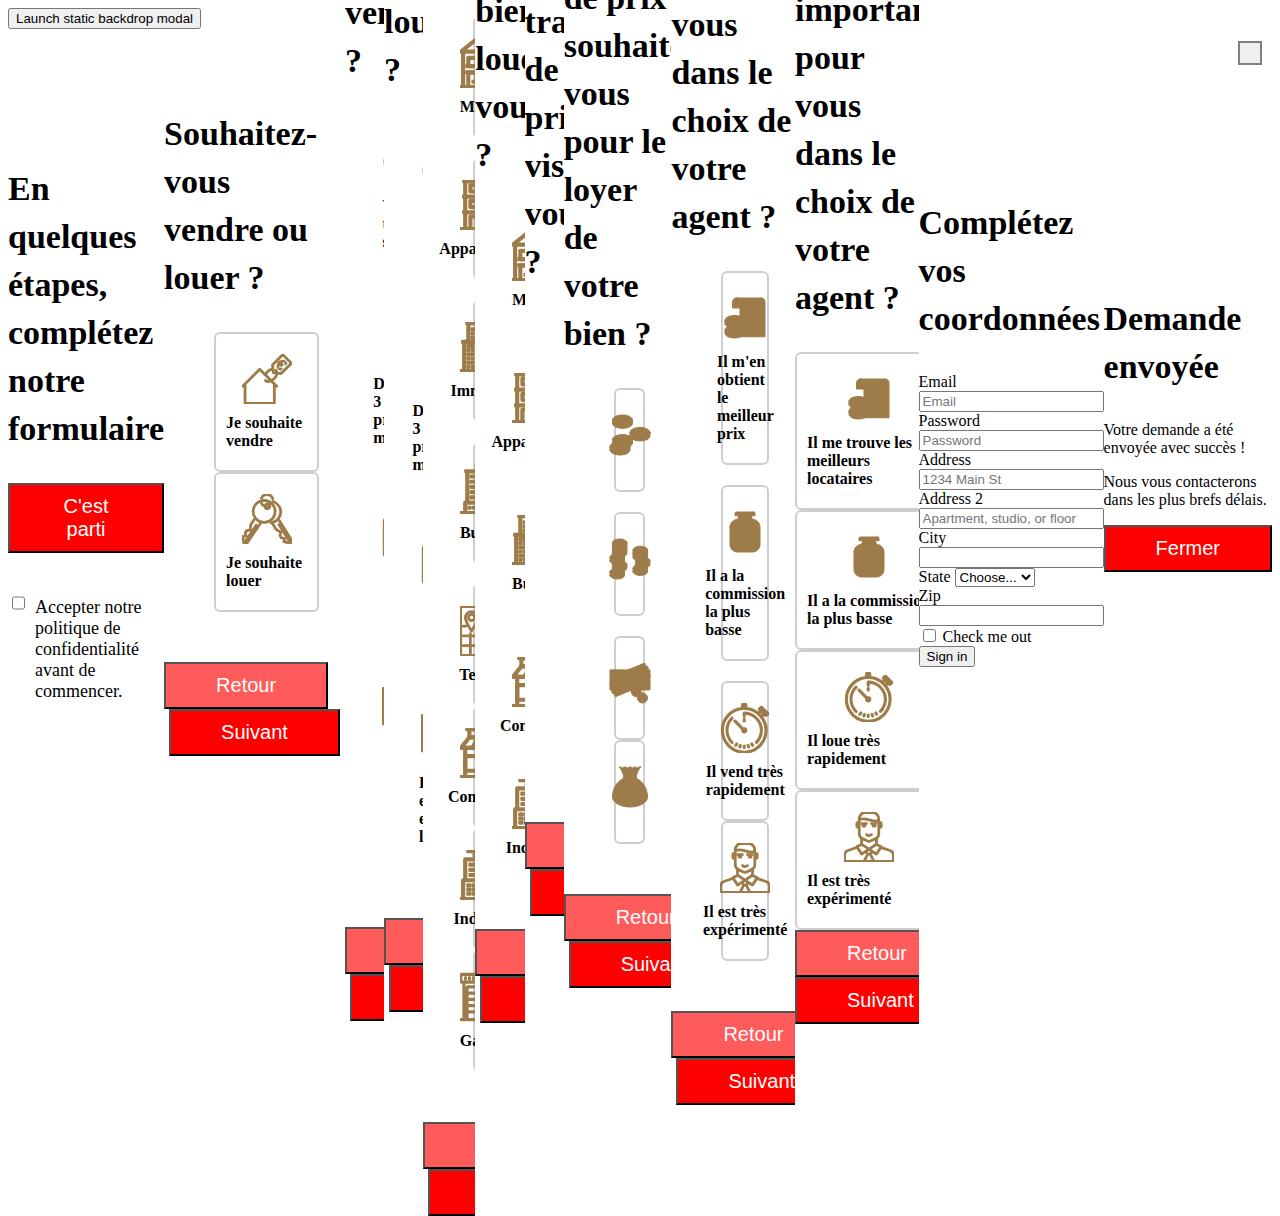
==== commit e18dc9db: "next step" ====
--- a/modal.html
+++ b/modal.html
@@ -1,125 +1,143 @@
 <!DOCTYPE html>
 <html lang="en">
+
 <head>
     <meta charset="UTF-8">
     <meta name="viewport" content="width=device-width, initial-scale=1.0">
     <title>Document</title>
 
-    <link href="https://cdn.jsdelivr.net/npm/bootstrap@5.0.2/dist/css/bootstrap.min.css" rel="stylesheet" integrity="sha384-EVSTQN3/azprG1Anm3QDgpJLIm9Nao0Yz1ztcQTwFspd3yD65VohhpuuCOmLASjC" crossorigin="anonymous">
+    <link href="https://cdn.jsdelivr.net/npm/bootstrap@5.0.2/dist/css/bootstrap.min.css" rel="stylesheet"
+        integrity="sha384-EVSTQN3/azprG1Anm3QDgpJLIm9Nao0Yz1ztcQTwFspd3yD65VohhpuuCOmLASjC" crossorigin="anonymous">
 
     <link rel="stylesheet" href="form.css">
 </head>
+
 <body>
     <button type="button" class="btn btn-primary" data-bs-toggle="modal" data-bs-target="#staticBackdrop">
         Launch static backdrop modal
     </button>
 
     <!-- Modal -->
-<div class="modal fade" id="staticBackdrop" data-bs-backdrop="static" data-bs-keyboard="false" tabindex="-1" aria-labelledby="staticBackdropLabel" aria-hidden="true">
-    <div class="modal-dialog modal-dialog-scrollable modal-lg modal-dialog-centered" >
-        <div class="modal-content" style="position:relative; height: 80vh!important;display: flex; align-items: center;justify-content: center;padding-top: 30px;padding-bottom: 30px;">
-            <div class="d-flex align-items-end justify-content-end d-flex-right">
-                <button type="button" class="btn-close" data-bs-dismiss="modal" aria-label="Close"></button>
-            </div>
-
-            <!-- STEP 1 -->
-
-            <div class="inner text-center p-10" id="step-1">
-                <h2>En quelques étapes,<br>complétez notre formulaire</h2>
-                <button class="btn btn-xl btn-color-b bt-next-step-1">C'est parti</button>
-                <div class="d-flex-check checkbox text-center mt-15">
-                    <input type="checkbox" id="popup-gdpr-validation">
-                    <label for="popup-gdpr-validation">Accepter notre politique de confidentialité <br>avant de commencer.</label>
+    <div class="modal fade" id="staticBackdrop" data-bs-backdrop="static" data-bs-keyboard="false" tabindex="-1"
+        aria-labelledby="staticBackdropLabel" aria-hidden="true">
+        <div class="modal-dialog modal-dialog-scrollable modal-lg modal-dialog-centered">
+            <div class="modal-content"
+                style="position:relative; height: 80vh!important;display: flex; align-items: center;justify-content: center;padding-top: 30px;padding-bottom: 30px;">
+                <div class="d-flex align-items-end justify-content-end d-flex-right">
+                    <button type="button" class="btn-close" data-bs-dismiss="modal" aria-label="Close"></button>
                 </div>
-            </div>
-
-            <!-- STEP 2 -->
-            <div class="inner col-md-12 text-center d-none" id="step-2">
-                <h2>Souhaitez-vous<br>vendre ou louer ?</h2>
-                <div class="row row-display" >
-                    <div class="col-6">
-                        <label class="radio-button radio-button-bloc" for="step-2-option-1">
-                            <div class="icon">
-                                <svg version="1.1" id="Calque_1" xmlns="http://www.w3.org/2000/svg" xmlns:xlink="http://www.w3.org/1999/xlink" x="0px" y="0px"
-                                    viewBox="0 0 64 64" style="enable-background:new 0 0 64 64;" xml:space="preserve">
-                                    <style type="text/css">
-                                        .st2{font-size:18.5133px;}
-                                    </style>
-                                    <title>Asset 81</title>
-                                    <g id="Layer_2">
-                                        <g id="Layer_1-2">
-                                            <path class="st0" d="M52.7,0.2c-0.3-0.3-0.8-0.3-1.1,0L38.4,13.5c-0.2,0.2-0.2,0.4-0.2,0.6l0.5,4.5c-2.7,0.5-5.1,1.8-6.9,3.7
+
+                <!-- STEP 1 -->
+
+                <div class="inner text-center p-10" id="step-1">
+                    <h2>En quelques étapes,<br>complétez notre formulaire</h2>
+                    <button class="btn btn-xl btn-color-b bt-next-step-1">C'est parti</button>
+                    <div class="d-flex-check checkbox text-center mt-15">
+                        <input type="checkbox" id="popup-gdpr-validation">
+                        <label for="popup-gdpr-validation">Accepter notre politique de confidentialité <br>avant de
+                            commencer.</label>
+                    </div>
+                </div>
+
+                <!-- STEP 2 -->
+                <div class="inner col-md-12 text-center d-none" id="step-2">
+                    <h2>Souhaitez-vous<br>vendre ou louer ?</h2>
+                    <div class="row row-display">
+                        <div class="col-6">
+                            <label class="radio-button radio-button-bloc" for="step-2-option-1">
+                                <div class="icon">
+                                    <svg version="1.1" id="Calque_1" xmlns="http://www.w3.org/2000/svg"
+                                        xmlns:xlink="http://www.w3.org/1999/xlink" x="0px" y="0px" viewBox="0 0 64 64"
+                                        style="enable-background:new 0 0 64 64;" xml:space="preserve">
+                                        <style type="text/css">
+                                            .st2 {
+                                                font-size: 18.5133px;
+                                            }
+                                        </style>
+                                        <title>Asset 81</title>
+                                        <g id="Layer_2">
+                                            <g id="Layer_1-2">
+                                                <path class="st0"
+                                                    d="M52.7,0.2c-0.3-0.3-0.8-0.3-1.1,0L38.4,13.5c-0.2,0.2-0.2,0.4-0.2,0.6l0.5,4.5c-2.7,0.5-5.1,1.8-6.9,3.7
                                                 c-0.9,0.9-1.6,1.8-2.2,2.9L23.2,19c-0.3-0.3-0.8-0.3-1.1,0L0.2,40.8c-0.3,0.3-0.2,0.8,0.1,1.1s0.7,0.3,1,0l1.8-1.8v23.1
                                                 c0,0.4,0.3,0.8,0.8,0.8h37.5c0.4,0,0.8-0.3,0.8-0.8V40.1l1.8,1.8c0.3,0.3,0.8,0.4,1.1,0.1s0.4-0.8,0.1-1.1l-0.1-0.1l-6.3-6.3
                                                 c1.1-0.6,2-1.4,2.9-2.2c1.9-1.9,3.2-4.3,3.7-7l4.6,0.5c0.2,0,0.5-0.1,0.6-0.2l13.2-13.2c0.3-0.3,0.3-0.8,0-1.1L52.7,0.2z
                                                 M40.6,38.6v23.9H4.7V38.6l18-18l13.4,13.5c-2.2,0.8-4.2,0.6-5.5-0.7c-0.3-0.3-0.8-0.2-1.1,0.1c-0.3,0.3-0.3,0.7,0,1
                                                 c1.8,1.8,4.8,2,7.8,0.8L40.6,38.6z M40.6,31.2c-0.9,0.9-1.9,1.6-2.9,2.2l-7-7c0.6-1.1,1.3-2.1,2.2-2.9c1.6-1.7,3.7-2.8,6-3.3
                                                 l0.4,3.8c0,0.4,0.3,0.7,0.7,0.7l3.9,0.4C43.4,27.4,42.3,29.6,40.6,31.2L40.6,31.2z M49.7,24.2l-4.3-0.5c0-1.3-0.6-2.6-1.5-3.6
-                                                c-0.3-0.3-0.8-0.2-1.1,0.1c-0.3,0.3-0.3,0.7,0,1c0.6,0.6,1,1.5,1.1,2.3l-3.1-0.3l-1-8.9L52.2,1.9l9.9,9.9L49.7,24.2z"/>
-                                            <text transform="matrix(0.7174 0.6967 -0.6967 0.7174 42.6335 14.3429)" class="st0 st1 st2">€</text>
+                                                c-0.3-0.3-0.8-0.2-1.1,0.1c-0.3,0.3-0.3,0.7,0,1c0.6,0.6,1,1.5,1.1,2.3l-3.1-0.3l-1-8.9L52.2,1.9l9.9,9.9L49.7,24.2z" />
+                                                <text transform="matrix(0.7174 0.6967 -0.6967 0.7174 42.6335 14.3429)"
+                                                    class="st0 st1 st2">€</text>
+                                            </g>
                                         </g>
-                                    </g>
-                                </svg>
-
-                            </div>
-                            <input name="option-step-2" type="radio" id="step-2-option-1" value="Je souhaite vendre" class="form-check-input option-1">
-                            <span class="checkmark"></span>
-                            <b>Je souhaite vendre</b>
-                        </label>
-                    </div>
-                    <div class="col-6">
-                        <label class="radio-button radio-button-bloc" for="step-2-option-2">
-                            <div class="icon">
-                                <svg version="1.1" id="Calque_1" xmlns="http://www.w3.org/2000/svg" xmlns:xlink="http://www.w3.org/1999/xlink" x="0px" y="0px"
-                                    viewBox="0 0 64 64" style="enable-background:new 0 0 64 64;" xml:space="preserve">
-                                    <g id="Layer_2">
-                                        <g id="Layer_1-2">
-                                            <path class="st0" d="M0,54.7l1.7,8.7c0.1,0.4,0.5,0.7,0.9,0.6l0,0l4.3-0.8c0.2,0,0.4-0.2,0.5-0.3L25,36.8
+                                    </svg>
+
+                                </div>
+                                <input name="option-step-2" type="radio" id="step-2-option-1" value="Je souhaite vendre"
+                                    class="form-check-input option-1">
+                                <span class="checkmark"></span>
+                                <b>Je souhaite vendre</b>
+                            </label>
+                        </div>
+                        <div class="col-6">
+                            <label class="radio-button radio-button-bloc" for="step-2-option-2">
+                                <div class="icon">
+                                    <svg version="1.1" id="Calque_1" xmlns="http://www.w3.org/2000/svg"
+                                        xmlns:xlink="http://www.w3.org/1999/xlink" x="0px" y="0px" viewBox="0 0 64 64"
+                                        style="enable-background:new 0 0 64 64;" xml:space="preserve">
+                                        <g id="Layer_2">
+                                            <g id="Layer_1-2">
+                                                <path class="st0"
+                                                    d="M0,54.7l1.7,8.7c0.1,0.4,0.5,0.7,0.9,0.6l0,0l4.3-0.8c0.2,0,0.4-0.2,0.5-0.3L25,36.8
                                                 c8,1.8,15.9-3.2,17.8-11.2s-3.2-16-11.2-17.8S15.7,11,13.9,19c-0.9,4-0.1,8.2,2.2,11.6l-5.4,8c-0.1,0.1-0.1,0.2-0.1,0.3l-0.9,6.3
                                                 L5.9,46c-0.2,0-0.4,0.2-0.5,0.3l-1.8,2.6c-0.1,0.2-0.2,0.4-0.1,0.6l0.7,3.6l-3.6,0.7C0.2,53.9-0.1,54.3,0,54.7L0,54.7z M15,22.3
                                                 C15,14.9,20.9,9,28.3,9s13.3,5.9,13.3,13.3s-5.9,13.3-13.3,13.3l0,0C20.9,35.5,15,29.6,15,22.3z M5.3,54.5C5.7,54.4,6,54,5.9,53.6
                                                 l-0.8-4l1.4-2l4-0.8c0.3-0.1,0.6-0.3,0.6-0.7l0.9-6.8l5-7.4c1.7,2,4,3.5,6.5,4.4L6.3,61.7l-2.2,0.4l14.7-21.7
-                                                c0.3-0.3,0.2-0.8-0.1-1.1c-0.3-0.3-0.8-0.2-1.1,0.1c0,0,0,0.1-0.1,0.1L2.9,61.2l-1.2-6.1L5.3,54.5z"/>
-                                            <path class="st0" d="M32,0c-3.4,0-6.5,2-7.9,5.1c-0.2,0.4,0,0.9,0.3,1.1s0.9,0,1.1-0.3V5.8c1.5-3.6,5.6-5.2,9.2-3.7
-                                                c1.9,0.8,3.4,2.4,4,4.4c0.1,0.4,0.6,0.6,1,0.5s0.6-0.6,0.5-1l0,0C39.1,2.4,35.7,0,32,0z"/>
-                                            <path class="st0" d="M28.8,16.5c0.4,2.1,2.4,3.5,4.5,3.1s3.5-2.4,3.1-4.5S34,11.6,31.9,12c-1.5,0.3-2.7,1.4-3.1,2.9
+                                                c0.3-0.3,0.2-0.8-0.1-1.1c-0.3-0.3-0.8-0.2-1.1,0.1c0,0,0,0.1-0.1,0.1L2.9,61.2l-1.2-6.1L5.3,54.5z" />
+                                                <path class="st0"
+                                                    d="M32,0c-3.4,0-6.5,2-7.9,5.1c-0.2,0.4,0,0.9,0.3,1.1s0.9,0,1.1-0.3V5.8c1.5-3.6,5.6-5.2,9.2-3.7
+                                                c1.9,0.8,3.4,2.4,4,4.4c0.1,0.4,0.6,0.6,1,0.5s0.6-0.6,0.5-1l0,0C39.1,2.4,35.7,0,32,0z" />
+                                                <path class="st0"
+                                                    d="M28.8,16.5c0.4,2.1,2.4,3.5,4.5,3.1s3.5-2.4,3.1-4.5S34,11.6,31.9,12c-1.5,0.3-2.7,1.4-3.1,2.9
                                                 c-1.4-0.7-2.5-1.9-3.2-3.3c-0.2-0.4-0.6-0.6-1-0.4c-0.4,0.2-0.6,0.6-0.4,1c0,0,0,0,0,0.1C25.1,14.2,26.8,15.7,28.8,16.5z
                                                 M32.6,13.5c1.3,0,2.3,1.1,2.3,2.4s-1.1,2.3-2.4,2.3c-0.8,0-1.5-0.4-2-1.1c0.7,0.1,1.4,0.1,2.1,0.1c0.4-0.1,0.7-0.5,0.7-0.9
-                                                c-0.1-0.4-0.4-0.7-0.9-0.6l0,0c-0.7,0-1.4,0-2.1-0.2C30.5,14.3,31.5,13.5,32.6,13.5z"/>
-                                            <path class="st0" d="M48,15.1c-1.8-3-4.7-5.2-8-6.3c-0.4-0.1-0.9,0.1-1,0.5s0.1,0.9,0.5,1c7,2.3,10.8,9.7,8.5,16.7
+                                                c-0.1-0.4-0.4-0.7-0.9-0.6l0,0c-0.7,0-1.4,0-2.1-0.2C30.5,14.3,31.5,13.5,32.6,13.5z" />
+                                                <path class="st0" d="M48,15.1c-1.8-3-4.7-5.2-8-6.3c-0.4-0.1-0.9,0.1-1,0.5s0.1,0.9,0.5,1c7,2.3,10.8,9.7,8.5,16.7
                                                 c-1,3-3,5.5-5.6,7.2c-1.6,1-3.4,1.6-5.2,1.9c-0.4,0.1-0.7,0.4-0.7,0.9s0.4,0.7,0.9,0.7l0,0l0.6-0.1l5.1,8.2
                                                 c0.1,0.1,0.1,0.2,0.2,0.2l5.5,3.4l-0.9,3.8c0,0.2,0,0.4,0.1,0.6l1.7,2.7c0.1,0.2,0.3,0.3,0.5,0.3l3.5,0.8L52.9,61
                                                 c-0.1,0.4,0.2,0.8,0.6,0.9l0,0L62,64c0.4,0.1,0.8-0.1,1-0.5v-0.1l1-4.3c0-0.2,0-0.4-0.1-0.6L47.3,31.8
                                                 C50.9,26.9,51.2,20.3,48,15.1z M62.4,59.1l-0.5,2.1L48,38.8c-0.2-0.4-0.7-0.5-1.1-0.3s-0.5,0.7-0.3,1.1l14,22.4l-6-1.4l0.8-3.5
                                                 c0.1-0.4-0.2-0.8-0.6-0.9l0,0l-4-0.9l-1.3-2.1l0.9-4c0.1-0.3-0.1-0.7-0.3-0.8l-5.8-3.6l-4.7-7.6c1.3-0.4,2.5-0.9,3.6-1.6
-                                                c1.1-0.7,2.1-1.5,3-2.5L62.4,59.1z"/>
+                                                c1.1-0.7,2.1-1.5,3-2.5L62.4,59.1z" />
+                                            </g>
                                         </g>
-                                    </g>
-                                </svg>
-                            </div>
-                            <input name="option-step-2" type="radio" id="step-2-option-2" value="Je souhaite louer" class="form-check-input option-2">
-                            <span class="checkmark"></span>
-                            <b>Je souhaite louer</b>
-                        </label>
+                                    </svg>
+                                </div>
+                                <input name="option-step-2" type="radio" id="step-2-option-2" value="Je souhaite louer"
+                                    class="form-check-input option-2">
+                                <span class="checkmark"></span>
+                                <b>Je souhaite louer</b>
+                            </label>
+                        </div>
+                    </div>
+                    <div class="d-flex align-items-center justify-content-center">
+                        <button class="btn btn-xl btn-color bt-back-step-2 margin-right">Retour</button>
+                        <button class="btn btn-xl btn-color-b bt-next-step-2 margin-left">Suivant</button>
                     </div>
                 </div>
-                <div class="d-flex align-items-center justify-content-center">
-                    <button class="btn btn-xl btn-color bt-back-step-2 margin-right">Retour</button>
-                    <button class="btn btn-xl btn-color-b bt-next-step-2 margin-left">Suivant</button>
-                </div>
-            </div>
-
-            <!-- STEP 3 -->
-            <div class="inner text-center d-none" id="step-3" style="overflow-y: auto;overflow-x: hidden;">
-                <h2>Quand désirez-vous<br>vendre ?</h2>
-                <div class="row row-display">
-                    <div class="col-md-6 col-bottom">
-                        <label class="radio-button radio-button-bloc" for="step-3-option-1">
-                            <div class="icon">
-                                <svg version="1.1" id="Calque_1" xmlns="http://www.w3.org/2000/svg" xmlns:xlink="http://www.w3.org/1999/xlink" x="0px" y="0px"
-                                    viewBox="0 0 64 64" style="enable-background:new 0 0 64 64;" xml:space="preserve">
-                                
-                                    <path class="st0" d="M32,3C16,3,3,16,3,32s13,29,29,29s29-13,29-29S48,3,32,3z M32,5c14.9,0,27,12.1,27,27S46.9,59,32,59
+
+                <!-- STEP 3 -->
+                <div class="inner text-center d-none" id="step-3" style="overflow-y: auto;overflow-x: hidden;">
+                    <h2>Quand désirez-vous<br>vendre ?</h2>
+                    <div class="row row-display">
+                        <div class="col-md-6 col-bottom">
+                            <label class="radio-button radio-button-bloc" for="step-3-option-1">
+                                <div class="icon">
+                                    <svg version="1.1" id="Calque_1" xmlns="http://www.w3.org/2000/svg"
+                                        xmlns:xlink="http://www.w3.org/1999/xlink" x="0px" y="0px" viewBox="0 0 64 64"
+                                        style="enable-background:new 0 0 64 64;" xml:space="preserve">
+
+                                        <path class="st0" d="M32,3C16,3,3,16,3,32s13,29,29,29s29-13,29-29S48,3,32,3z M32,5c14.9,0,27,12.1,27,27S46.9,59,32,59
                                     S5,46.9,5,32S17.1,5,32,5z M32,9C19.3,9,9,19.3,9,32s10.3,23,23,23s23-10.3,23-23c0-7.1-3.2-13.7-8.8-18.1c-0.4-0.3-1.1-0.3-1.4,0.2
                                     c-0.3,0.4-0.3,1.1,0.2,1.4c5.1,4,8,10,8,16.5c0,11.6-9.4,21-21,21s-21-9.4-21-21s9.4-21,21-21c1,0,2.1,0.1,3.1,0.2
                                     c0.6,0.1,1.1-0.3,1.1-0.8s-0.3-1.1-0.8-1.1C34.3,9.1,33.1,9,32,9z M39.5,10.3c-0.4,0-0.7,0.3-0.9,0.7c-0.2,0.5,0.1,1.1,0.6,1.3
@@ -136,21 +154,23 @@
                                     C46.7,39,46.8,39,47,39c0.4,0,0.8-0.2,0.9-0.6c0.2-0.5,0-1.1-0.6-1.3l-1.9-0.8C45.2,36.3,45.1,36.2,45,36.2z M42.1,40.7
                                     c-0.3,0-0.5,0.1-0.7,0.3s-0.2,0.4-0.3,0.6c-0.2,0.4-0.1,0.8,0.2,1.1l1.3,1.3c0.2,0.2,0.4,0.3,0.7,0.3s0.5-0.1,0.7-0.3l0.1-0.1
                                     c0,0,0.1,0,0.1-0.1c0.4-0.4,0.4-1,0-1.4L42.8,41C42.6,40.8,42.3,40.7,42.1,40.7z M32,45c-0.6,0-1,0.4-1,1v2c0,0.6,0.4,1,1,1
-                                    c0.6,0,1-0.4,1-1v-2C33,45.4,32.6,45,32,45z"/>
-                                </svg>
-                            </div>
-                            <input name="option-step-3" type="radio" id="step-3-option-1" value="Vendre tout de suite" class="form-check-input option-1">
-                            <span class="checkmark"></span>
-                            <b>Vendre tout de suite</b>
-                        </label>
-                    </div>
-                    <div class="col-md-6 col-bottom">
-                        <label class="radio-button radio-button-bloc" for="step-3-option-2">
-                            <div class="icon">
-                                <svg version="1.1" id="Calque_1" xmlns="http://www.w3.org/2000/svg" xmlns:xlink="http://www.w3.org/1999/xlink" x="0px" y="0px"
-                                    viewBox="0 0 64 64" style="enable-background:new 0 0 64 64;" xml:space="preserve">
-                                
-                                    <path class="st0" d="M16,5c-1.7,0-3,1.3-3,3v3H8c-1.7,0-3,1.3-3,3v42c0,1.7,1.3,3,3,3h48c1.7,0,3-1.3,3-3V14c0-1.7-1.3-3-3-3h-5V8
+                                    c0.6,0,1-0.4,1-1v-2C33,45.4,32.6,45,32,45z" />
+                                    </svg>
+                                </div>
+                                <input name="option-step-3" type="radio" id="step-3-option-1"
+                                    value="Vendre tout de suite" class="form-check-input option-1">
+                                <span class="checkmark"></span>
+                                <b>Vendre tout de suite</b>
+                            </label>
+                        </div>
+                        <div class="col-md-6 col-bottom">
+                            <label class="radio-button radio-button-bloc" for="step-3-option-2">
+                                <div class="icon">
+                                    <svg version="1.1" id="Calque_1" xmlns="http://www.w3.org/2000/svg"
+                                        xmlns:xlink="http://www.w3.org/1999/xlink" x="0px" y="0px" viewBox="0 0 64 64"
+                                        style="enable-background:new 0 0 64 64;" xml:space="preserve">
+
+                                        <path class="st0" d="M16,5c-1.7,0-3,1.3-3,3v3H8c-1.7,0-3,1.3-3,3v42c0,1.7,1.3,3,3,3h48c1.7,0,3-1.3,3-3V14c0-1.7-1.3-3-3-3h-5V8
                                     c0-1.7-1.3-3-3-3s-3,1.3-3,3v3H35V8c0-1.7-1.3-3-3-3s-3,1.3-3,3v3H19V8C19,6.3,17.7,5,16,5z M16,7c0.6,0,1,0.4,1,1v8
                                     c0,0.6-0.4,1-1,1s-1-0.4-1-1V8C15,7.4,15.4,7,16,7z M32,7c0.6,0,1,0.4,1,1v8c0,0.6-0.4,1-1,1c-0.6,0-1-0.4-1-1V8C31,7.4,31.4,7,32,7
                                     z M48,7c0.6,0,1,0.4,1,1v8c0,0.6-0.4,1-1,1s-1-0.4-1-1V8C47,7.4,47.4,7,48,7z M8,13h5v3c0,1.7,1.3,3,3,3s3-1.3,3-3v-3h10v3
@@ -164,21 +184,23 @@
                                     C48,21.4,47.6,21,47,21z M52,21c-0.6,0-1,0.4-1,1v2c0,0.6,0.4,1,1,1s1-0.4,1-1v-2C53,21.4,52.6,21,52,21z M14,28c-0.6,0-1,0.4-1,1
                                     v18c0,0.6,0.4,1,1,1h36c0.6,0,1-0.4,1-1V29c0-0.6-0.4-1-1-1H14z M15,30h7v7h-7V30z M24,30h7v7h-7V30z M33,30h7v7h-7V30z M42,30h7v7
                                     h-7V30z M15,39h7v7h-7V39z M24,39h7v7h-7V39z M33,39h7v7h-7V39z M42,39h7v7h-7V39z M10,51c-0.6,0-1,0.4-1,1s0.4,1,1,1h44
-                                    c0.6,0,1-0.4,1-1s-0.4-1-1-1H10z"/>
-                                </svg>
-                            </div>
-                            <input name="option-step-3" type="radio" id="step-3-option-2" value="Dans les 3 prochains mois" class="form-check-input option-2">
-                            <span class="checkmark"></span>
-                            <b>Dans les 3 prochains mois</b>
-                        </label>
-                    </div>
-                    <div class="col-6 mb-20">
-                        <label class="radio-button radio-button-bloc" for="step-3-option-3">
-                            <div class="icon">
-                                <svg version="1.1" id="Calque_1" xmlns="http://www.w3.org/2000/svg" xmlns:xlink="http://www.w3.org/1999/xlink" x="0px" y="0px"
-                                    viewBox="0 0 64 64" style="enable-background:new 0 0 64 64;" xml:space="preserve">
-
-                                    <path class="st0" d="M13,4c-1.6,0-3,1.4-3,3v3H5c-1.7,0-3,1.4-3,3v42c0,1.6,1.3,3,3,3h48c1.7,0,3-1.4,3-3v-8.5l7.7-7.7
+                                    c0.6,0,1-0.4,1-1s-0.4-1-1-1H10z" />
+                                    </svg>
+                                </div>
+                                <input name="option-step-3" type="radio" id="step-3-option-2"
+                                    value="Dans les 3 prochains mois" class="form-check-input option-2">
+                                <span class="checkmark"></span>
+                                <b>Dans les 3 prochains mois</b>
+                            </label>
+                        </div>
+                        <div class="col-6 mb-20">
+                            <label class="radio-button radio-button-bloc" for="step-3-option-3">
+                                <div class="icon">
+                                    <svg version="1.1" id="Calque_1" xmlns="http://www.w3.org/2000/svg"
+                                        xmlns:xlink="http://www.w3.org/1999/xlink" x="0px" y="0px" viewBox="0 0 64 64"
+                                        style="enable-background:new 0 0 64 64;" xml:space="preserve">
+
+                                        <path class="st0" d="M13,4c-1.6,0-3,1.4-3,3v3H5c-1.7,0-3,1.4-3,3v42c0,1.6,1.3,3,3,3h48c1.7,0,3-1.4,3-3v-8.5l7.7-7.7
                                     c0.4-0.4,0.4-1,0-1.4L56,29.6V13c0-1.6-1.3-3-3-3h-5V7c0-1.6-1.4-3-3-3s-3,1.4-3,3v3H32V7c0-1.6-1.4-3-3-3s-3,1.4-3,3v3H16V7
                                     C16,5.4,14.6,4,13,4z M13,6c0.6,0,1,0.4,1,1v8c0,0.6-0.4,1-1,1s-1-0.4-1-1V7C12,6.4,12.4,6,13,6z M29,6c0.6,0,1,0.4,1,1v8
                                     c0,0.6-0.4,1-1,1s-1-0.4-1-1V7C28,6.4,28.4,6,29,6z M45,6c0.6,0,1,0.4,1,1v8c0,0.6-0.4,1-1,1s-1-0.4-1-1V7C44,6.4,44.4,6,45,6z
@@ -193,23 +215,25 @@
                                     C40,20.4,39.6,20,39,20z M44,20c-0.6,0-1,0.4-1,1v2c0,0.6,0.4,1,1,1s1-0.4,1-1v-2C45,20.4,44.6,20,44,20z M49,20c-0.6,0-1,0.4-1,1v2
                                     c0,0.6,0.4,1,1,1s1-0.4,1-1v-2C50,20.4,49.6,20,49,20z M52,28.4l9.6,9.6L52,47.6L49.4,45l3.3-3.3c0.3-0.3,0.4-0.7,0.2-1.1
                                     C52.8,40.2,52.4,40,52,40H30v-4h22c0.4,0,0.8-0.2,0.9-0.6c0.2-0.4,0.1-0.8-0.2-1.1L49.4,31L52,28.4z M7,50c-0.6,0-1,0.4-1,1
-                                    s0.4,1,1,1h44c0.6,0,1-0.4,1-1s-0.4-1-1-1H7z"/>
-                                </svg>
-                            </div>
-                            <input name="option-step-3" type="radio" id="step-3-option-3" value="Dans plus de 4 mois" class="form-check-input option-3">
-                            <span class="checkmark"></span>
-                            <b>Dans plus de 4 mois</b>
-                        </label>
-                    </div>
-                    <div class="col-6 mb-20">
-                        <label class="radio-button radio-button-bloc" for="step-3-option-4">
-                            <div class="icon">
-                                <svg version="1.1" id="Calque_1" xmlns="http://www.w3.org/2000/svg" xmlns:xlink="http://www.w3.org/1999/xlink" x="0px" y="0px"
-                                    viewBox="0 0 64 64" style="enable-background:new 0 0 64 64;" xml:space="preserve">
-                                    
-                                    <g id="Layer_2">
-                                        <g id="Layer_1-2">
-                                            <path class="st0" d="M51.6,38.2l-3.3-4.8c-1-1.4-2.9-1.7-4.2-0.8l-1.9,1.3c-0.4,0.3-0.8,0.7-1,1.2L40,33.5c-1-1.4-2.9-1.7-4.2-0.8
+                                    s0.4,1,1,1h44c0.6,0,1-0.4,1-1s-0.4-1-1-1H7z" />
+                                    </svg>
+                                </div>
+                                <input name="option-step-3" type="radio" id="step-3-option-3"
+                                    value="Dans plus de 4 mois" class="form-check-input option-3">
+                                <span class="checkmark"></span>
+                                <b>Dans plus de 4 mois</b>
+                            </label>
+                        </div>
+                        <div class="col-6 mb-20">
+                            <label class="radio-button radio-button-bloc" for="step-3-option-4">
+                                <div class="icon">
+                                    <svg version="1.1" id="Calque_1" xmlns="http://www.w3.org/2000/svg"
+                                        xmlns:xlink="http://www.w3.org/1999/xlink" x="0px" y="0px" viewBox="0 0 64 64"
+                                        style="enable-background:new 0 0 64 64;" xml:space="preserve">
+
+                                        <g id="Layer_2">
+                                            <g id="Layer_1-2">
+                                                <path class="st0" d="M51.6,38.2l-3.3-4.8c-1-1.4-2.9-1.7-4.2-0.8l-1.9,1.3c-0.4,0.3-0.8,0.7-1,1.2L40,33.5c-1-1.4-2.9-1.7-4.2-0.8
                                                 L33.9,34c-0.4,0.3-0.8,0.7-1,1.2l-1.1-1.5c-1-1.4-2.8-1.7-4.2-0.8l-1.9,1.3c-0.4,0.3-0.8,0.7-1,1.2l-6.2-9c-1-1.4-2.9-1.7-4.3-0.8
                                                 l-1.8,1.3c-1.4,0.9-1.7,2.8-0.8,4.2l0,0l18.7,27.2c0.2,0.2,0.1,0.6-0.1,0.8c-0.2,0.1-0.4,0.2-0.6,0.1l-7.8-3
                                                 c-1.6-0.5-3.3,0.5-3.8,2l-0.6,2.2c-0.5,1.5,0.3,3,1.7,3.6c0.4,0.1,0.8,0,1-0.4s0-0.8-0.4-1c-0.7-0.3-1-1.1-0.8-1.8l0.7-2.2
@@ -218,44 +242,48 @@
                                                 l1.9-1.3c0.7-0.5,1.6-0.3,2.1,0.4l6.4,9.3c0.2,0.4,0.7,0.4,1.1,0.2c0.4-0.2,0.4-0.7,0.2-1.1l0,0l-3.9-5.6
                                                 c-0.5-0.7-0.3-1.6,0.4-2.1l1.9-1.3c0.7-0.5,1.6-0.3,2.1,0.4l5.2,7.5c0.2,0.4,0.7,0.4,1.1,0.2c0.3-0.2,0.4-0.7,0.2-1.1l-2.6-3.8
                                                 c-0.5-0.7-0.3-1.6,0.4-2l1.9-1.3c0.7-0.5,1.6-0.3,2.1,0.4l3.3,4.8c4.9,7.5,8.6,15.7,10.9,24.3c0.1,0.4,0.5,0.7,1,0.6
-                                                c0.4-0.1,0.7-0.5,0.6-1l0,0C60.4,54.2,56.6,45.8,51.6,38.2z"/>
-                                            <path class="st0" d="M22.6,29.7h18.7c0.4,0,0.8-0.3,0.8-0.8V18.3l1.8,1.8c0.4,0.2,0.9,0.1,1.1-0.3c0.1-0.2,0.1-0.5,0-0.8L32.5,6.5
+                                                c0.4-0.1,0.7-0.5,0.6-1l0,0C60.4,54.2,56.6,45.8,51.6,38.2z" />
+                                                <path class="st0" d="M22.6,29.7h18.7c0.4,0,0.8-0.3,0.8-0.8V18.3l1.8,1.8c0.4,0.2,0.9,0.1,1.1-0.3c0.1-0.2,0.1-0.5,0-0.8L32.5,6.5
                                                 c-0.3-0.3-0.8-0.3-1.1,0L19,19c-0.3,0.3-0.2,0.8,0.1,1.1c0.3,0.3,0.7,0.3,1,0l1.8-1.8v10.6C21.9,29.3,22.2,29.6,22.6,29.7z
-                                                M23.4,16.7L32,8.1l8.6,8.6v11.4H23.4V16.7z"/>
-                                            <path class="st0" d="M60.1,0H3.9C1.7,0,0,1.7,0,3.9v40.6c0,2.2,1.7,3.9,3.9,3.9h16.3c0.4,0,0.8-0.3,0.8-0.8c0-0.4-0.3-0.8-0.8-0.8
+                                                M23.4,16.7L32,8.1l8.6,8.6v11.4H23.4V16.7z" />
+                                                <path class="st0"
+                                                    d="M60.1,0H3.9C1.7,0,0,1.7,0,3.9v40.6c0,2.2,1.7,3.9,3.9,3.9h16.3c0.4,0,0.8-0.3,0.8-0.8c0-0.4-0.3-0.8-0.8-0.8
                                                 H3.9c-1.3,0-2.3-1-2.3-2.3V3.9c0-1.3,1-2.3,2.3-2.3h56.2c1.3,0,2.3,1,2.3,2.3v40.6c0,1.3-1,2.3-2.3,2.3h-0.6
-                                                c-0.4,0-0.8,0.3-0.8,0.8c0,0.4,0.3,0.8,0.8,0.8l0,0h0.6c2.2,0,3.9-1.7,3.9-3.9V3.9C64,1.7,62.3,0,60.1,0z"/>
-                                            <path class="st0" d="M53.8,38.2c0.4,0,0.8-0.3,0.8-0.8V3.9c0-0.4-0.3-0.8-0.8-0.8H7c-0.4,0-0.8,0.3-0.8,0.8v40.6
+                                                c-0.4,0-0.8,0.3-0.8,0.8c0,0.4,0.3,0.8,0.8,0.8l0,0h0.6c2.2,0,3.9-1.7,3.9-3.9V3.9C64,1.7,62.3,0,60.1,0z" />
+                                                <path class="st0" d="M53.8,38.2c0.4,0,0.8-0.3,0.8-0.8V3.9c0-0.4-0.3-0.8-0.8-0.8H7c-0.4,0-0.8,0.3-0.8,0.8v40.6
                                                 c0,0.4,0.3,0.8,0.8,0.8h11.1c0.4,0,0.8-0.3,0.8-0.8c0-0.4-0.3-0.8-0.8-0.8H7.8v-39h45.3v32.8C53.1,37.9,53.4,38.2,53.8,38.2
-                                                L53.8,38.2z"/>
-                                            <path class="st0" d="M3.1,22.6v3.1c0,0.4,0.3,0.8,0.8,0.8s0.8-0.3,0.8-0.8v-3.1c0-0.4-0.3-0.8-0.8-0.8S3.1,22.2,3.1,22.6z"/>
+                                                L53.8,38.2z" />
+                                                <path class="st0"
+                                                    d="M3.1,22.6v3.1c0,0.4,0.3,0.8,0.8,0.8s0.8-0.3,0.8-0.8v-3.1c0-0.4-0.3-0.8-0.8-0.8S3.1,22.2,3.1,22.6z" />
+                                            </g>
                                         </g>
-                                    </g>
-                                </svg>
-                            </div>
-                            <input name="option-step-3" type="radio" id="step-3-option-4" value="Le bien est déjà en vente" class="form-check-input option-4">
-                            <span class="checkmark"></span>
-                            <b>Le bien est déjà en vente</b>
-                        </label>
+                                    </svg>
+                                </div>
+                                <input name="option-step-3" type="radio" id="step-3-option-4"
+                                    value="Le bien est déjà en vente" class="form-check-input option-4">
+                                <span class="checkmark"></span>
+                                <b>Le bien est déjà en vente</b>
+                            </label>
+                        </div>
+                    </div>
+                    <div class="d-flex align-items-center justify-content-center mt-10">
+                        <button class="btn btn-xl btn-color bt-back-step-3 margin-right">Retour</button>
+                        <button class="btn btn-xl btn-color-b bt-next-step-3 margin-left">Suivant</button>
                     </div>
                 </div>
-                <div class="d-flex align-items-center justify-content-center mt-10">
-                    <button class="btn btn-xl btn-color bt-back-step-3 margin-right">Retour</button>
-                    <button class="btn btn-xl btn-color-b bt-next-step-3 margin-left">Suivant</button>
-                </div>
-            </div>
-
-            <!-- STEP 3-2 -->
-            <div class="inner text-center d-none" id="step-3-2" style="overflow-y: auto;overflow-x: hidden;">
-                <h2>Quand désirez-vous<br>louer ?</h2>
-                <div class="row row-display">
-                    <div class="col-6 col-bottom">
-                        <label class="radio-button radio-button-bloc" for="step-3-2-option-1">
-                            <div class="icon">
-                                <svg version="1.1" id="Calque_1" xmlns="http://www.w3.org/2000/svg" xmlns:xlink="http://www.w3.org/1999/xlink" x="0px" y="0px"
-                                    viewBox="0 0 64 64" style="enable-background:new 0 0 64 64;" xml:space="preserve">
-                                
-                                    <path class="st0" d="M32,3C16,3,3,16,3,32s13,29,29,29s29-13,29-29S48,3,32,3z M32,5c14.9,0,27,12.1,27,27S46.9,59,32,59
+
+                <!-- STEP 3-2 -->
+                <div class="inner text-center d-none" id="step-3-2" style="overflow-y: auto;overflow-x: hidden;">
+                    <h2>Quand désirez-vous<br>louer ?</h2>
+                    <div class="row row-display">
+                        <div class="col-6 col-bottom">
+                            <label class="radio-button radio-button-bloc" for="step-3-2-option-1">
+                                <div class="icon">
+                                    <svg version="1.1" id="Calque_1" xmlns="http://www.w3.org/2000/svg"
+                                        xmlns:xlink="http://www.w3.org/1999/xlink" x="0px" y="0px" viewBox="0 0 64 64"
+                                        style="enable-background:new 0 0 64 64;" xml:space="preserve">
+
+                                        <path class="st0" d="M32,3C16,3,3,16,3,32s13,29,29,29s29-13,29-29S48,3,32,3z M32,5c14.9,0,27,12.1,27,27S46.9,59,32,59
                                     S5,46.9,5,32S17.1,5,32,5z M32,9C19.3,9,9,19.3,9,32s10.3,23,23,23s23-10.3,23-23c0-7.1-3.2-13.7-8.8-18.1c-0.4-0.3-1.1-0.3-1.4,0.2
                                     c-0.3,0.4-0.3,1.1,0.2,1.4c5.1,4,8,10,8,16.5c0,11.6-9.4,21-21,21s-21-9.4-21-21s9.4-21,21-21c1,0,2.1,0.1,3.1,0.2
                                     c0.6,0.1,1.1-0.3,1.1-0.8s-0.3-1.1-0.8-1.1C34.3,9.1,33.1,9,32,9z M39.5,10.3c-0.4,0-0.7,0.3-0.9,0.7c-0.2,0.5,0.1,1.1,0.6,1.3
@@ -272,21 +300,23 @@
                                     C46.7,39,46.8,39,47,39c0.4,0,0.8-0.2,0.9-0.6c0.2-0.5,0-1.1-0.6-1.3l-1.9-0.8C45.2,36.3,45.1,36.2,45,36.2z M42.1,40.7
                                     c-0.3,0-0.5,0.1-0.7,0.3s-0.2,0.4-0.3,0.6c-0.2,0.4-0.1,0.8,0.2,1.1l1.3,1.3c0.2,0.2,0.4,0.3,0.7,0.3s0.5-0.1,0.7-0.3l0.1-0.1
                                     c0,0,0.1,0,0.1-0.1c0.4-0.4,0.4-1,0-1.4L42.8,41C42.6,40.8,42.3,40.7,42.1,40.7z M32,45c-0.6,0-1,0.4-1,1v2c0,0.6,0.4,1,1,1
-                                    c0.6,0,1-0.4,1-1v-2C33,45.4,32.6,45,32,45z"/>
-                                </svg>
-                            </div>
-                            <input name="option-step-3" type="radio" id="step-3-2-option-1" value="Louer tout de suite" class="form-check-input option-1">
-                            <span class="checkmark"></span>
-                            <b>Louer tout de suite</b>
-                        </label>
-                    </div>
-                    <div class="col-6 col-bottom">
-                        <label class="radio-button radio-button-bloc" for="step-3-2-option-2">
-                            <div class="icon">
-                                <svg version="1.1" id="Calque_1" xmlns="http://www.w3.org/2000/svg" xmlns:xlink="http://www.w3.org/1999/xlink" x="0px" y="0px"
-                                    viewBox="0 0 64 64" style="enable-background:new 0 0 64 64;" xml:space="preserve">
-                                
-                                    <path class="st0" d="M16,5c-1.7,0-3,1.3-3,3v3H8c-1.7,0-3,1.3-3,3v42c0,1.7,1.3,3,3,3h48c1.7,0,3-1.3,3-3V14c0-1.7-1.3-3-3-3h-5V8
+                                    c0.6,0,1-0.4,1-1v-2C33,45.4,32.6,45,32,45z" />
+                                    </svg>
+                                </div>
+                                <input name="option-step-3" type="radio" id="step-3-2-option-1"
+                                    value="Louer tout de suite" class="form-check-input option-1">
+                                <span class="checkmark"></span>
+                                <b>Louer tout de suite</b>
+                            </label>
+                        </div>
+                        <div class="col-6 col-bottom">
+                            <label class="radio-button radio-button-bloc" for="step-3-2-option-2">
+                                <div class="icon">
+                                    <svg version="1.1" id="Calque_1" xmlns="http://www.w3.org/2000/svg"
+                                        xmlns:xlink="http://www.w3.org/1999/xlink" x="0px" y="0px" viewBox="0 0 64 64"
+                                        style="enable-background:new 0 0 64 64;" xml:space="preserve">
+
+                                        <path class="st0" d="M16,5c-1.7,0-3,1.3-3,3v3H8c-1.7,0-3,1.3-3,3v42c0,1.7,1.3,3,3,3h48c1.7,0,3-1.3,3-3V14c0-1.7-1.3-3-3-3h-5V8
                                     c0-1.7-1.3-3-3-3s-3,1.3-3,3v3H35V8c0-1.7-1.3-3-3-3s-3,1.3-3,3v3H19V8C19,6.3,17.7,5,16,5z M16,7c0.6,0,1,0.4,1,1v8
                                     c0,0.6-0.4,1-1,1s-1-0.4-1-1V8C15,7.4,15.4,7,16,7z M32,7c0.6,0,1,0.4,1,1v8c0,0.6-0.4,1-1,1c-0.6,0-1-0.4-1-1V8C31,7.4,31.4,7,32,7
                                     z M48,7c0.6,0,1,0.4,1,1v8c0,0.6-0.4,1-1,1s-1-0.4-1-1V8C47,7.4,47.4,7,48,7z M8,13h5v3c0,1.7,1.3,3,3,3s3-1.3,3-3v-3h10v3
@@ -300,21 +330,23 @@
                                     C48,21.4,47.6,21,47,21z M52,21c-0.6,0-1,0.4-1,1v2c0,0.6,0.4,1,1,1s1-0.4,1-1v-2C53,21.4,52.6,21,52,21z M14,28c-0.6,0-1,0.4-1,1
                                     v18c0,0.6,0.4,1,1,1h36c0.6,0,1-0.4,1-1V29c0-0.6-0.4-1-1-1H14z M15,30h7v7h-7V30z M24,30h7v7h-7V30z M33,30h7v7h-7V30z M42,30h7v7
                                     h-7V30z M15,39h7v7h-7V39z M24,39h7v7h-7V39z M33,39h7v7h-7V39z M42,39h7v7h-7V39z M10,51c-0.6,0-1,0.4-1,1s0.4,1,1,1h44
-                                    c0.6,0,1-0.4,1-1s-0.4-1-1-1H10z"/>
-                                </svg>
-                            </div>
-                            <input name="option-step-3" type="radio" id="step-3-2-option-2" value="Dans les 3 prochains mois" class="form-check-input option-2">
-                            <span class="checkmark"></span>
-                            <b>Dans les 3 prochains mois</b>
-                        </label>
-                    </div>
-                    <div class="col-6 mb-20">
-                        <label class="radio-button radio-button-bloc" for="step-3-2-option-3">
-                            <div class="icon">
-                                <svg version="1.1" id="Calque_1" xmlns="http://www.w3.org/2000/svg" xmlns:xlink="http://www.w3.org/1999/xlink" x="0px" y="0px"
-                                    viewBox="0 0 64 64" style="enable-background:new 0 0 64 64;" xml:space="preserve">
-
-                                    <path class="st0" d="M13,4c-1.6,0-3,1.4-3,3v3H5c-1.7,0-3,1.4-3,3v42c0,1.6,1.3,3,3,3h48c1.7,0,3-1.4,3-3v-8.5l7.7-7.7
+                                    c0.6,0,1-0.4,1-1s-0.4-1-1-1H10z" />
+                                    </svg>
+                                </div>
+                                <input name="option-step-3" type="radio" id="step-3-2-option-2"
+                                    value="Dans les 3 prochains mois" class="form-check-input option-2">
+                                <span class="checkmark"></span>
+                                <b>Dans les 3 prochains mois</b>
+                            </label>
+                        </div>
+                        <div class="col-6 mb-20">
+                            <label class="radio-button radio-button-bloc" for="step-3-2-option-3">
+                                <div class="icon">
+                                    <svg version="1.1" id="Calque_1" xmlns="http://www.w3.org/2000/svg"
+                                        xmlns:xlink="http://www.w3.org/1999/xlink" x="0px" y="0px" viewBox="0 0 64 64"
+                                        style="enable-background:new 0 0 64 64;" xml:space="preserve">
+
+                                        <path class="st0" d="M13,4c-1.6,0-3,1.4-3,3v3H5c-1.7,0-3,1.4-3,3v42c0,1.6,1.3,3,3,3h48c1.7,0,3-1.4,3-3v-8.5l7.7-7.7
                                     c0.4-0.4,0.4-1,0-1.4L56,29.6V13c0-1.6-1.3-3-3-3h-5V7c0-1.6-1.4-3-3-3s-3,1.4-3,3v3H32V7c0-1.6-1.4-3-3-3s-3,1.4-3,3v3H16V7
                                     C16,5.4,14.6,4,13,4z M13,6c0.6,0,1,0.4,1,1v8c0,0.6-0.4,1-1,1s-1-0.4-1-1V7C12,6.4,12.4,6,13,6z M29,6c0.6,0,1,0.4,1,1v8
                                     c0,0.6-0.4,1-1,1s-1-0.4-1-1V7C28,6.4,28.4,6,29,6z M45,6c0.6,0,1,0.4,1,1v8c0,0.6-0.4,1-1,1s-1-0.4-1-1V7C44,6.4,44.4,6,45,6z
@@ -329,23 +361,25 @@
                                     C40,20.4,39.6,20,39,20z M44,20c-0.6,0-1,0.4-1,1v2c0,0.6,0.4,1,1,1s1-0.4,1-1v-2C45,20.4,44.6,20,44,20z M49,20c-0.6,0-1,0.4-1,1v2
                                     c0,0.6,0.4,1,1,1s1-0.4,1-1v-2C50,20.4,49.6,20,49,20z M52,28.4l9.6,9.6L52,47.6L49.4,45l3.3-3.3c0.3-0.3,0.4-0.7,0.2-1.1
                                     C52.8,40.2,52.4,40,52,40H30v-4h22c0.4,0,0.8-0.2,0.9-0.6c0.2-0.4,0.1-0.8-0.2-1.1L49.4,31L52,28.4z M7,50c-0.6,0-1,0.4-1,1
-                                    s0.4,1,1,1h44c0.6,0,1-0.4,1-1s-0.4-1-1-1H7z"/>
-                                </svg>
-                            </div>
-                            <input name="option-step-3" type="radio" id="step-3-2-option-3" value="Dans plus de 4 mois" class="form-check-input option-3">
-                            <span class="checkmark"></span>
-                            <b>Dans plus de 4 mois</b>
-                        </label>
-                    </div>
-                    <div class="col-6 mb-20">
-                        <label class="radio-button radio-button-bloc" for="step-3-2-option-4">
-                            <div class="icon">
-                                <svg version="1.1" id="Calque_1" xmlns="http://www.w3.org/2000/svg" xmlns:xlink="http://www.w3.org/1999/xlink" x="0px" y="0px"
-                                    viewBox="0 0 64 64" style="enable-background:new 0 0 64 64;" xml:space="preserve">
-                                    
-                                    <g id="Layer_2">
-                                        <g id="Layer_1-2">
-                                            <path class="st0" d="M51.6,38.2l-3.3-4.8c-1-1.4-2.9-1.7-4.2-0.8l-1.9,1.3c-0.4,0.3-0.8,0.7-1,1.2L40,33.5c-1-1.4-2.9-1.7-4.2-0.8
+                                    s0.4,1,1,1h44c0.6,0,1-0.4,1-1s-0.4-1-1-1H7z" />
+                                    </svg>
+                                </div>
+                                <input name="option-step-3" type="radio" id="step-3-2-option-3"
+                                    value="Dans plus de 4 mois" class="form-check-input option-3">
+                                <span class="checkmark"></span>
+                                <b>Dans plus de 4 mois</b>
+                            </label>
+                        </div>
+                        <div class="col-6 mb-20">
+                            <label class="radio-button radio-button-bloc" for="step-3-2-option-4">
+                                <div class="icon">
+                                    <svg version="1.1" id="Calque_1" xmlns="http://www.w3.org/2000/svg"
+                                        xmlns:xlink="http://www.w3.org/1999/xlink" x="0px" y="0px" viewBox="0 0 64 64"
+                                        style="enable-background:new 0 0 64 64;" xml:space="preserve">
+
+                                        <g id="Layer_2">
+                                            <g id="Layer_1-2">
+                                                <path class="st0" d="M51.6,38.2l-3.3-4.8c-1-1.4-2.9-1.7-4.2-0.8l-1.9,1.3c-0.4,0.3-0.8,0.7-1,1.2L40,33.5c-1-1.4-2.9-1.7-4.2-0.8
                                                 L33.9,34c-0.4,0.3-0.8,0.7-1,1.2l-1.1-1.5c-1-1.4-2.8-1.7-4.2-0.8l-1.9,1.3c-0.4,0.3-0.8,0.7-1,1.2l-6.2-9c-1-1.4-2.9-1.7-4.3-0.8
                                                 l-1.8,1.3c-1.4,0.9-1.7,2.8-0.8,4.2l0,0l18.7,27.2c0.2,0.2,0.1,0.6-0.1,0.8c-0.2,0.1-0.4,0.2-0.6,0.1l-7.8-3
                                                 c-1.6-0.5-3.3,0.5-3.8,2l-0.6,2.2c-0.5,1.5,0.3,3,1.7,3.6c0.4,0.1,0.8,0,1-0.4s0-0.8-0.4-1c-0.7-0.3-1-1.1-0.8-1.8l0.7-2.2
@@ -354,269 +388,286 @@
                                                 l1.9-1.3c0.7-0.5,1.6-0.3,2.1,0.4l6.4,9.3c0.2,0.4,0.7,0.4,1.1,0.2c0.4-0.2,0.4-0.7,0.2-1.1l0,0l-3.9-5.6
                                                 c-0.5-0.7-0.3-1.6,0.4-2.1l1.9-1.3c0.7-0.5,1.6-0.3,2.1,0.4l5.2,7.5c0.2,0.4,0.7,0.4,1.1,0.2c0.3-0.2,0.4-0.7,0.2-1.1l-2.6-3.8
                                                 c-0.5-0.7-0.3-1.6,0.4-2l1.9-1.3c0.7-0.5,1.6-0.3,2.1,0.4l3.3,4.8c4.9,7.5,8.6,15.7,10.9,24.3c0.1,0.4,0.5,0.7,1,0.6
-                                                c0.4-0.1,0.7-0.5,0.6-1l0,0C60.4,54.2,56.6,45.8,51.6,38.2z"/>
-                                            <path class="st0" d="M22.6,29.7h18.7c0.4,0,0.8-0.3,0.8-0.8V18.3l1.8,1.8c0.4,0.2,0.9,0.1,1.1-0.3c0.1-0.2,0.1-0.5,0-0.8L32.5,6.5
+                                                c0.4-0.1,0.7-0.5,0.6-1l0,0C60.4,54.2,56.6,45.8,51.6,38.2z" />
+                                                <path class="st0" d="M22.6,29.7h18.7c0.4,0,0.8-0.3,0.8-0.8V18.3l1.8,1.8c0.4,0.2,0.9,0.1,1.1-0.3c0.1-0.2,0.1-0.5,0-0.8L32.5,6.5
                                                 c-0.3-0.3-0.8-0.3-1.1,0L19,19c-0.3,0.3-0.2,0.8,0.1,1.1c0.3,0.3,0.7,0.3,1,0l1.8-1.8v10.6C21.9,29.3,22.2,29.6,22.6,29.7z
-                                                M23.4,16.7L32,8.1l8.6,8.6v11.4H23.4V16.7z"/>
-                                            <path class="st0" d="M60.1,0H3.9C1.7,0,0,1.7,0,3.9v40.6c0,2.2,1.7,3.9,3.9,3.9h16.3c0.4,0,0.8-0.3,0.8-0.8c0-0.4-0.3-0.8-0.8-0.8
+                                                M23.4,16.7L32,8.1l8.6,8.6v11.4H23.4V16.7z" />
+                                                <path class="st0"
+                                                    d="M60.1,0H3.9C1.7,0,0,1.7,0,3.9v40.6c0,2.2,1.7,3.9,3.9,3.9h16.3c0.4,0,0.8-0.3,0.8-0.8c0-0.4-0.3-0.8-0.8-0.8
                                                 H3.9c-1.3,0-2.3-1-2.3-2.3V3.9c0-1.3,1-2.3,2.3-2.3h56.2c1.3,0,2.3,1,2.3,2.3v40.6c0,1.3-1,2.3-2.3,2.3h-0.6
-                                                c-0.4,0-0.8,0.3-0.8,0.8c0,0.4,0.3,0.8,0.8,0.8l0,0h0.6c2.2,0,3.9-1.7,3.9-3.9V3.9C64,1.7,62.3,0,60.1,0z"/>
-                                            <path class="st0" d="M53.8,38.2c0.4,0,0.8-0.3,0.8-0.8V3.9c0-0.4-0.3-0.8-0.8-0.8H7c-0.4,0-0.8,0.3-0.8,0.8v40.6
+                                                c-0.4,0-0.8,0.3-0.8,0.8c0,0.4,0.3,0.8,0.8,0.8l0,0h0.6c2.2,0,3.9-1.7,3.9-3.9V3.9C64,1.7,62.3,0,60.1,0z" />
+                                                <path class="st0" d="M53.8,38.2c0.4,0,0.8-0.3,0.8-0.8V3.9c0-0.4-0.3-0.8-0.8-0.8H7c-0.4,0-0.8,0.3-0.8,0.8v40.6
                                                 c0,0.4,0.3,0.8,0.8,0.8h11.1c0.4,0,0.8-0.3,0.8-0.8c0-0.4-0.3-0.8-0.8-0.8H7.8v-39h45.3v32.8C53.1,37.9,53.4,38.2,53.8,38.2
-                                                L53.8,38.2z"/>
-                                            <path class="st0" d="M3.1,22.6v3.1c0,0.4,0.3,0.8,0.8,0.8s0.8-0.3,0.8-0.8v-3.1c0-0.4-0.3-0.8-0.8-0.8S3.1,22.2,3.1,22.6z"/>
+                                                L53.8,38.2z" />
+                                                <path class="st0"
+                                                    d="M3.1,22.6v3.1c0,0.4,0.3,0.8,0.8,0.8s0.8-0.3,0.8-0.8v-3.1c0-0.4-0.3-0.8-0.8-0.8S3.1,22.2,3.1,22.6z" />
+                                            </g>
                                         </g>
-                                    </g>
-                                </svg>
-                            </div>
-                            <input name="option-step-3" type="radio" id="step-3-2-option-4" value="Le bien est déjà en location" class="form-check-input option-4">
-                            <span class="checkmark"></span>
-                            <b>Le bien est déjà en location</b>
-                        </label>
+                                    </svg>
+                                </div>
+                                <input name="option-step-3" type="radio" id="step-3-2-option-4"
+                                    value="Le bien est déjà en location" class="form-check-input option-4">
+                                <span class="checkmark"></span>
+                                <b>Le bien est déjà en location</b>
+                            </label>
+                        </div>
+                    </div>
+                    <div class="d-flex align-items-center justify-content-center mt-10">
+                        <button class="btn btn-xl btn-color bt-back-step-3-2 margin-right">Retour</button>
+                        <button class="btn btn-xl btn-color-b bt-next-step-3-2 margin-left">Suivant</button>
                     </div>
                 </div>
-                <div class="d-flex align-items-center justify-content-center mt-10">
-                    <button class="btn btn-xl btn-color bt-back-step-3-2 margin-right">Retour</button>
-                    <button class="btn btn-xl btn-color-b bt-next-step-3-2 margin-left">Suivant</button>
-                </div>
-            </div>
-
-            <!-- STEP 4 TYPE DE BIEN VENDRE -->
-            <div class="inner text-center d-none" id="step-4" style="overflow-y: auto;overflow-x: hidden;">
-                <h2>Quel type de bien vendez-vous ?</h2>
-                <div class="row justify-content-center row-display">
-                    <div class=" col-4 col-xl-3 col-bottom mb-xl-20">
-                        <label class="radio-button radio-button-bloc" for="step-4-option-1">
-                            <div class="icon">
-                                <svg version="1.1" id="Calque_1" xmlns="http://www.w3.org/2000/svg" xmlns:xlink="http://www.w3.org/1999/xlink" x="0px" y="0px"
-                                    viewBox="0 0 48 48" style="enable-background:new 0 0 48 48;" xml:space="preserve">
-                            
-                                    <g id="Layer_2">
-                                        <g id="_1">
-                                            <rect y="46" class="st0" width="48" height="2"/>
-                                            <path class="st0" d="M16,48H8c-0.6,0-1-0.4-1-1V33c0-0.6,0.4-1,1-1h8c0.6,0,1,0.4,1,1v14C17,47.6,16.6,48,16,48z M9,46h6V34H9V46z
-                                                "/>
-                                            <path class="st0" d="M24,42h-8c-0.6,0-1-0.4-1-1v-8c0-0.6,0.4-1,1-1h8c0.6,0,1,0.4,1,1v8C25,41.6,24.6,42,24,42z M17,40h6v-6h-6
-                                                V40z"/>
-                                            <path class="st0" d="M24,28H8c-0.6,0-1-0.4-1-1v-8c0-0.6,0.4-1,1-1h16c0.6,0,1,0.4,1,1v8C25,27.6,24.6,28,24,28z M9,26h14v-6H9V26
-                                                z"/>
-                                            <rect x="6" y="32" class="st0" width="10" height="2"/>
-                                            <rect x="6" y="26" class="st0" width="20" height="2"/>
-                                            <rect x="12" y="41" class="st0" width="2" height="2"/>
-                                            <path class="st0" d="M40,42h-6c-0.6,0-1-0.4-1-1v-8c0-0.6,0.4-1,1-1h6c0.6,0,1,0.4,1,1v8C41,41.6,40.6,42,40,42z M35,40h4v-6h-4
-                                                V40z"/>
-                                            <path class="st0" d="M29,48H3c-0.6,0-1-0.4-1-1V13h2v33h24V13h2v34C30,47.6,29.6,48,29,48z"/>
-                                            <path class="st0" d="M31,14H1c-0.4,0-0.8-0.3-0.9-0.7s0-0.8,0.3-1.1l15-12c0.4-0.3,0.9-0.3,1.2,0l15,12c0.3,0.3,0.5,0.7,0.3,1.1
-                                                C31.8,13.7,31.4,14,31,14z M3.8,12h24.3L16,2.3L3.8,12z"/>
-                                            <path class="st0" d="M47,28H29c-0.6,0-1-0.4-1-1v-8c0-0.6,0.4-1,1-1h10c0.3,0,0.5,0.1,0.7,0.3l8,8c0.3,0.3,0.4,0.7,0.2,1.1
-                                                C47.8,27.8,47.4,28,47,28z M30,26h14.6l-6-6H30V26z"/>
-                                            <rect x="44" y="26" class="st0" width="2" height="21"/>
-                                            <rect x="32" y="40" class="st0" width="10" height="2"/>
-                                            <rect x="24" y="40" class="st0" width="2" height="2"/>
-                                            <rect x="15" y="19" class="st0" width="2" height="8"/>
+
+                <!-- STEP 4 TYPE DE BIEN VENDRE -->
+                <div class="inner text-center d-none" id="step-4" style="overflow-y: auto;overflow-x: hidden;">
+                    <h2>Quel type de bien vendez-vous ?</h2>
+                    <div class="row justify-content-center row-display">
+                        <div class=" col-4 col-xl-3 col-bottom mb-xl-20">
+                            <label class="radio-button radio-button-bloc" for="step-4-option-1">
+                                <div class="icon">
+                                    <svg version="1.1" id="Calque_1" xmlns="http://www.w3.org/2000/svg"
+                                        xmlns:xlink="http://www.w3.org/1999/xlink" x="0px" y="0px" viewBox="0 0 48 48"
+                                        style="enable-background:new 0 0 48 48;" xml:space="preserve">
+
+                                        <g id="Layer_2">
+                                            <g id="_1">
+                                                <rect y="46" class="st0" width="48" height="2" />
+                                                <path class="st0" d="M16,48H8c-0.6,0-1-0.4-1-1V33c0-0.6,0.4-1,1-1h8c0.6,0,1,0.4,1,1v14C17,47.6,16.6,48,16,48z M9,46h6V34H9V46z
+                                                " />
+                                                <path class="st0" d="M24,42h-8c-0.6,0-1-0.4-1-1v-8c0-0.6,0.4-1,1-1h8c0.6,0,1,0.4,1,1v8C25,41.6,24.6,42,24,42z M17,40h6v-6h-6
+                                                V40z" />
+                                                <path class="st0" d="M24,28H8c-0.6,0-1-0.4-1-1v-8c0-0.6,0.4-1,1-1h16c0.6,0,1,0.4,1,1v8C25,27.6,24.6,28,24,28z M9,26h14v-6H9V26
+                                                z" />
+                                                <rect x="6" y="32" class="st0" width="10" height="2" />
+                                                <rect x="6" y="26" class="st0" width="20" height="2" />
+                                                <rect x="12" y="41" class="st0" width="2" height="2" />
+                                                <path class="st0" d="M40,42h-6c-0.6,0-1-0.4-1-1v-8c0-0.6,0.4-1,1-1h6c0.6,0,1,0.4,1,1v8C41,41.6,40.6,42,40,42z M35,40h4v-6h-4
+                                                V40z" />
+                                                <path class="st0"
+                                                    d="M29,48H3c-0.6,0-1-0.4-1-1V13h2v33h24V13h2v34C30,47.6,29.6,48,29,48z" />
+                                                <path class="st0" d="M31,14H1c-0.4,0-0.8-0.3-0.9-0.7s0-0.8,0.3-1.1l15-12c0.4-0.3,0.9-0.3,1.2,0l15,12c0.3,0.3,0.5,0.7,0.3,1.1
+                                                C31.8,13.7,31.4,14,31,14z M3.8,12h24.3L16,2.3L3.8,12z" />
+                                                <path class="st0" d="M47,28H29c-0.6,0-1-0.4-1-1v-8c0-0.6,0.4-1,1-1h10c0.3,0,0.5,0.1,0.7,0.3l8,8c0.3,0.3,0.4,0.7,0.2,1.1
+                                                C47.8,27.8,47.4,28,47,28z M30,26h14.6l-6-6H30V26z" />
+                                                <rect x="44" y="26" class="st0" width="2" height="21" />
+                                                <rect x="32" y="40" class="st0" width="10" height="2" />
+                                                <rect x="24" y="40" class="st0" width="2" height="2" />
+                                                <rect x="15" y="19" class="st0" width="2" height="8" />
+                                            </g>
                                         </g>
-                                    </g>
-                                </svg>
-                            </div>
-                            <input name="option-step-4" type="radio" id="step-4-option-1" value="Maison" class="form-check-input option-1">
-                            <span class="checkmark"></span>
-                            <b>Maison</b>
-                        </label>
-                    </div>
-                    <div class="col-4 col-xl-3 col-bottom mb-xl-20">
-                        <label class="radio-button radio-button-bloc" for="step-4-option-2">
-                            <div class="icon">
-                                <svg version="1.1" id="Calque_1" xmlns="http://www.w3.org/2000/svg" xmlns:xlink="http://www.w3.org/1999/xlink" x="0px" y="0px"
-                                    viewBox="0 0 48 48" style="enable-background:new 0 0 48 48;" xml:space="preserve">
-                                
-                                    <g id="Layer_2">
-                                        <g id="_1">
-                                            <rect y="46" class="st0" width="48" height="2"/>
-                                            <rect x="3" y="30" class="st0" width="42" height="2"/>
-                                            <rect x="3" y="15" class="st0" width="42" height="2"/>
-                                            <rect x="3" y="0" class="st0" width="42" height="2"/>
-                                            <path class="st0" d="M43,48H5c-0.6,0-1-0.4-1-1V1c0-0.6,0.4-1,1-1h38c0.6,0,1,0.4,1,1v46C44,47.6,43.6,48,43,48z M6,46h36V2H6V46z
-                                                "/>
-                                            <path class="st0" d="M16,48h-6c-0.6,0-1-0.4-1-1V35c0-0.6,0.4-1,1-1h6c0.6,0,1,0.4,1,1v12C17,47.6,16.6,48,16,48z M11,46h4V36h-4
-                                                V46z"/>
-                                            <path class="st0" d="M27,42h-6c-0.6,0-1-0.4-1-1v-6c0-0.6,0.4-1,1-1h6c0.6,0,1,0.4,1,1v6C28,41.6,27.6,42,27,42z M22,40h4v-4h-4
-                                                V40z"/>
-                                            <path class="st0" d="M38,42h-6c-0.6,0-1-0.4-1-1v-6c0-0.6,0.4-1,1-1h6c0.6,0,1,0.4,1,1v6C39,41.6,38.6,42,38,42z M33,40h4v-4h-4
-                                                V40z"/>
-                                            <path class="st0" d="M27,27h-6c-0.6,0-1-0.4-1-1v-6c0-0.6,0.4-1,1-1h6c0.6,0,1,0.4,1,1v6C28,26.6,27.6,27,27,27z M22,25h4v-4h-4
-                                                V25z"/>
-                                            <path class="st0" d="M38,27h-6c-0.6,0-1-0.4-1-1v-6c0-0.6,0.4-1,1-1h6c0.6,0,1,0.4,1,1v6C39,26.6,38.6,27,38,27z M33,25h4v-4h-4
-                                                V25z"/>
-                                            <path class="st0" d="M27,12h-6c-0.6,0-1-0.4-1-1V5c0-0.6,0.4-1,1-1h6c0.6,0,1,0.4,1,1v6C28,11.6,27.6,12,27,12z M22,10h4V6h-4V10z
-                                                "/>
-                                            <path class="st0" d="M16,12h-6c-0.6,0-1-0.4-1-1V5c0-0.6,0.4-1,1-1h6c0.6,0,1,0.4,1,1v6C17,11.6,16.6,12,16,12z M11,10h4V6h-4V10z
-                                                "/>
-                                            <path class="st0" d="M16,27h-6c-0.6,0-1-0.4-1-1v-6c0-0.6,0.4-1,1-1h6c0.6,0,1,0.4,1,1v6C17,26.6,16.6,27,16,27z M11,25h4v-4h-4
-                                                V25z"/>
-                                            <path class="st0" d="M38,12h-6c-0.6,0-1-0.4-1-1V5c0-0.6,0.4-1,1-1h6c0.6,0,1,0.4,1,1v6C39,11.6,38.6,12,38,12z M33,10h4V6h-4V10z
-                                                "/>
+                                    </svg>
+                                </div>
+                                <input name="option-step-4" type="radio" id="step-4-option-1" value="Maison"
+                                    class="form-check-input option-1">
+                                <span class="checkmark"></span>
+                                <b>Maison</b>
+                            </label>
+                        </div>
+                        <div class="col-4 col-xl-3 col-bottom mb-xl-20">
+                            <label class="radio-button radio-button-bloc" for="step-4-option-2">
+                                <div class="icon">
+                                    <svg version="1.1" id="Calque_1" xmlns="http://www.w3.org/2000/svg"
+                                        xmlns:xlink="http://www.w3.org/1999/xlink" x="0px" y="0px" viewBox="0 0 48 48"
+                                        style="enable-background:new 0 0 48 48;" xml:space="preserve">
+
+                                        <g id="Layer_2">
+                                            <g id="_1">
+                                                <rect y="46" class="st0" width="48" height="2" />
+                                                <rect x="3" y="30" class="st0" width="42" height="2" />
+                                                <rect x="3" y="15" class="st0" width="42" height="2" />
+                                                <rect x="3" y="0" class="st0" width="42" height="2" />
+                                                <path class="st0" d="M43,48H5c-0.6,0-1-0.4-1-1V1c0-0.6,0.4-1,1-1h38c0.6,0,1,0.4,1,1v46C44,47.6,43.6,48,43,48z M6,46h36V2H6V46z
+                                                " />
+                                                <path class="st0" d="M16,48h-6c-0.6,0-1-0.4-1-1V35c0-0.6,0.4-1,1-1h6c0.6,0,1,0.4,1,1v12C17,47.6,16.6,48,16,48z M11,46h4V36h-4
+                                                V46z" />
+                                                <path class="st0" d="M27,42h-6c-0.6,0-1-0.4-1-1v-6c0-0.6,0.4-1,1-1h6c0.6,0,1,0.4,1,1v6C28,41.6,27.6,42,27,42z M22,40h4v-4h-4
+                                                V40z" />
+                                                <path class="st0" d="M38,42h-6c-0.6,0-1-0.4-1-1v-6c0-0.6,0.4-1,1-1h6c0.6,0,1,0.4,1,1v6C39,41.6,38.6,42,38,42z M33,40h4v-4h-4
+                                                V40z" />
+                                                <path class="st0" d="M27,27h-6c-0.6,0-1-0.4-1-1v-6c0-0.6,0.4-1,1-1h6c0.6,0,1,0.4,1,1v6C28,26.6,27.6,27,27,27z M22,25h4v-4h-4
+                                                V25z" />
+                                                <path class="st0" d="M38,27h-6c-0.6,0-1-0.4-1-1v-6c0-0.6,0.4-1,1-1h6c0.6,0,1,0.4,1,1v6C39,26.6,38.6,27,38,27z M33,25h4v-4h-4
+                                                V25z" />
+                                                <path class="st0" d="M27,12h-6c-0.6,0-1-0.4-1-1V5c0-0.6,0.4-1,1-1h6c0.6,0,1,0.4,1,1v6C28,11.6,27.6,12,27,12z M22,10h4V6h-4V10z
+                                                " />
+                                                <path class="st0" d="M16,12h-6c-0.6,0-1-0.4-1-1V5c0-0.6,0.4-1,1-1h6c0.6,0,1,0.4,1,1v6C17,11.6,16.6,12,16,12z M11,10h4V6h-4V10z
+                                                " />
+                                                <path class="st0" d="M16,27h-6c-0.6,0-1-0.4-1-1v-6c0-0.6,0.4-1,1-1h6c0.6,0,1,0.4,1,1v6C17,26.6,16.6,27,16,27z M11,25h4v-4h-4
+                                                V25z" />
+                                                <path class="st0" d="M38,12h-6c-0.6,0-1-0.4-1-1V5c0-0.6,0.4-1,1-1h6c0.6,0,1,0.4,1,1v6C39,11.6,38.6,12,38,12z M33,10h4V6h-4V10z
+                                                " />
+                                            </g>
                                         </g>
-                                    </g>
-                                </svg>
-                            </div>
-                            <input name="option-step-4" type="radio" id="step-4-option-2" value="Appartement" class="form-check-input option-2">
-                            <span class="checkmark"></span>
-                            <b>Appartement</b>
-                        </label>
-                    </div>
-                    <div class="col-4 col-xl-3 col-bottom mb-xl-20">
-                        <label class="radio-button radio-button-bloc" for="step-4-option-3">
-                            <div class="icon">
-                                <svg version="1.1" id="Calque_1" xmlns="http://www.w3.org/2000/svg" xmlns:xlink="http://www.w3.org/1999/xlink" x="0px" y="0px"
-                                    viewBox="0 0 48 48" style="enable-background:new 0 0 48 48;" xml:space="preserve">
-                            
-                                    <g id="Layer_2">
-                                        <g id="_1">
-                                            <rect y="46" class="st0" width="48" height="2"/>
-                                            <path class="st0" d="M40,36H28c-0.6,0-1-0.4-1-1V11c0-0.6,0.4-1,1-1h12c0.6,0,1,0.4,1,1v24C41,35.6,40.6,36,40,36z M29,34h10V12
-                                                H29V34z"/>
-                                            <path class="st0" d="M20,48H4c-0.6,0-1-0.4-1-1V19c0-0.6,0.4-1,1-1h16c0.6,0,1,0.4,1,1v28C21,47.6,20.6,48,20,48z M5,46h14V20H5
-                                                V46z"/>
-                                            <path class="st0" d="M45,47h-2V36H28c-0.6,0-1-0.4-1-1V2H9v17H7V1c0-0.6,0.4-1,1-1h20c0.6,0,1,0.4,1,1v33h15c0.6,0,1,0.4,1,1V47z"
-                                                />
-                                            <rect x="23" y="18" class="st0" width="2" height="2"/>
-                                            <rect x="23" y="22" class="st0" width="2" height="2"/>
-                                            <rect x="23" y="26" class="st0" width="2" height="2"/>
-                                            <rect x="23" y="6" class="st0" width="2" height="2"/>
-                                            <rect x="23" y="10" class="st0" width="2" height="2"/>
-                                            <rect x="19" y="6" class="st0" width="2" height="2"/>
-                                            <rect x="15" y="10" class="st0" width="6" height="2"/>
-                                            <rect x="19" y="14" class="st0" width="6" height="2"/>
-                                            <rect x="15" y="14" class="st0" width="2" height="2"/>
-                                            <rect x="11" y="6" class="st0" width="6" height="2"/>
-                                            <rect x="11" y="10" class="st0" width="2" height="2"/>
-                                            <rect x="11" y="14" class="st0" width="2" height="2"/>
-                                            <rect x="15" y="22" class="st0" width="2" height="2"/>
-                                            <rect x="15" y="26" class="st0" width="2" height="2"/>
-                                            <rect x="15" y="30" class="st0" width="2" height="2"/>
-                                            <rect x="11" y="26" class="st0" width="2" height="2"/>
-                                            <rect x="7" y="22" class="st0" width="6" height="2"/>
-                                            <rect x="7" y="26" class="st0" width="2" height="2"/>
-                                            <rect x="7" y="30" class="st0" width="6" height="2"/>
-                                            <rect x="15" y="34" class="st0" width="2" height="2"/>
-                                            <rect x="15" y="38" class="st0" width="2" height="2"/>
-                                            <rect x="15" y="42" class="st0" width="2" height="2"/>
-                                            <rect x="11" y="34" class="st0" width="2" height="2"/>
-                                            <rect x="11" y="42" class="st0" width="2" height="2"/>
-                                            <rect x="7" y="34" class="st0" width="2" height="2"/>
-                                            <rect x="7" y="38" class="st0" width="6" height="2"/>
-                                            <rect x="7" y="42" class="st0" width="2" height="2"/>
-                                            <rect x="23" y="30" class="st0" width="2" height="2"/>
-                                            <rect x="23" y="34" class="st0" width="2" height="2"/>
-                                            <rect x="23" y="38" class="st0" width="2" height="2"/>
-                                            <rect x="27" y="38" class="st0" width="6" height="2"/>
-                                            <rect x="35" y="38" class="st0" width="2" height="2"/>
-                                            <rect x="31" y="30" class="st0" width="2" height="2"/>
-                                            <rect x="35" y="30" class="st0" width="2" height="2"/>
-                                            <rect x="31" y="26" class="st0" width="6" height="2"/>
-                                            <rect x="31" y="22" class="st0" width="2" height="2"/>
-                                            <rect x="35" y="22" class="st0" width="2" height="2"/>
-                                            <rect x="31" y="18" class="st0" width="6" height="2"/>
-                                            <rect x="31" y="14" class="st0" width="2" height="2"/>
-                                            <rect x="35" y="14" class="st0" width="2" height="2"/>
-                                            <rect x="39" y="38" class="st0" width="2" height="2"/>
-                                            <rect x="23" y="42" class="st0" width="6" height="2"/>
-                                            <rect x="31" y="42" class="st0" width="2" height="2"/>
-                                            <rect x="35" y="42" class="st0" width="2" height="2"/>
-                                            <rect x="39" y="42" class="st0" width="2" height="2"/>
-                                            <rect x="28" y="10" class="st0" width="14" height="2"/>
-                                            <rect x="6" y="0" class="st0" width="24" height="2"/>
-                                            <rect x="2" y="18" class="st0" width="18" height="2"/>
+                                    </svg>
+                                </div>
+                                <input name="option-step-4" type="radio" id="step-4-option-2" value="Appartement"
+                                    class="form-check-input option-2">
+                                <span class="checkmark"></span>
+                                <b>Appartement</b>
+                            </label>
+                        </div>
+                        <div class="col-4 col-xl-3 col-bottom mb-xl-20">
+                            <label class="radio-button radio-button-bloc" for="step-4-option-3">
+                                <div class="icon">
+                                    <svg version="1.1" id="Calque_1" xmlns="http://www.w3.org/2000/svg"
+                                        xmlns:xlink="http://www.w3.org/1999/xlink" x="0px" y="0px" viewBox="0 0 48 48"
+                                        style="enable-background:new 0 0 48 48;" xml:space="preserve">
+
+                                        <g id="Layer_2">
+                                            <g id="_1">
+                                                <rect y="46" class="st0" width="48" height="2" />
+                                                <path class="st0" d="M40,36H28c-0.6,0-1-0.4-1-1V11c0-0.6,0.4-1,1-1h12c0.6,0,1,0.4,1,1v24C41,35.6,40.6,36,40,36z M29,34h10V12
+                                                H29V34z" />
+                                                <path class="st0" d="M20,48H4c-0.6,0-1-0.4-1-1V19c0-0.6,0.4-1,1-1h16c0.6,0,1,0.4,1,1v28C21,47.6,20.6,48,20,48z M5,46h14V20H5
+                                                V46z" />
+                                                <path class="st0"
+                                                    d="M45,47h-2V36H28c-0.6,0-1-0.4-1-1V2H9v17H7V1c0-0.6,0.4-1,1-1h20c0.6,0,1,0.4,1,1v33h15c0.6,0,1,0.4,1,1V47z" />
+                                                <rect x="23" y="18" class="st0" width="2" height="2" />
+                                                <rect x="23" y="22" class="st0" width="2" height="2" />
+                                                <rect x="23" y="26" class="st0" width="2" height="2" />
+                                                <rect x="23" y="6" class="st0" width="2" height="2" />
+                                                <rect x="23" y="10" class="st0" width="2" height="2" />
+                                                <rect x="19" y="6" class="st0" width="2" height="2" />
+                                                <rect x="15" y="10" class="st0" width="6" height="2" />
+                                                <rect x="19" y="14" class="st0" width="6" height="2" />
+                                                <rect x="15" y="14" class="st0" width="2" height="2" />
+                                                <rect x="11" y="6" class="st0" width="6" height="2" />
+                                                <rect x="11" y="10" class="st0" width="2" height="2" />
+                                                <rect x="11" y="14" class="st0" width="2" height="2" />
+                                                <rect x="15" y="22" class="st0" width="2" height="2" />
+                                                <rect x="15" y="26" class="st0" width="2" height="2" />
+                                                <rect x="15" y="30" class="st0" width="2" height="2" />
+                                                <rect x="11" y="26" class="st0" width="2" height="2" />
+                                                <rect x="7" y="22" class="st0" width="6" height="2" />
+                                                <rect x="7" y="26" class="st0" width="2" height="2" />
+                                                <rect x="7" y="30" class="st0" width="6" height="2" />
+                                                <rect x="15" y="34" class="st0" width="2" height="2" />
+                                                <rect x="15" y="38" class="st0" width="2" height="2" />
+                                                <rect x="15" y="42" class="st0" width="2" height="2" />
+                                                <rect x="11" y="34" class="st0" width="2" height="2" />
+                                                <rect x="11" y="42" class="st0" width="2" height="2" />
+                                                <rect x="7" y="34" class="st0" width="2" height="2" />
+                                                <rect x="7" y="38" class="st0" width="6" height="2" />
+                                                <rect x="7" y="42" class="st0" width="2" height="2" />
+                                                <rect x="23" y="30" class="st0" width="2" height="2" />
+                                                <rect x="23" y="34" class="st0" width="2" height="2" />
+                                                <rect x="23" y="38" class="st0" width="2" height="2" />
+                                                <rect x="27" y="38" class="st0" width="6" height="2" />
+                                                <rect x="35" y="38" class="st0" width="2" height="2" />
+                                                <rect x="31" y="30" class="st0" width="2" height="2" />
+                                                <rect x="35" y="30" class="st0" width="2" height="2" />
+                                                <rect x="31" y="26" class="st0" width="6" height="2" />
+                                                <rect x="31" y="22" class="st0" width="2" height="2" />
+                                                <rect x="35" y="22" class="st0" width="2" height="2" />
+                                                <rect x="31" y="18" class="st0" width="6" height="2" />
+                                                <rect x="31" y="14" class="st0" width="2" height="2" />
+                                                <rect x="35" y="14" class="st0" width="2" height="2" />
+                                                <rect x="39" y="38" class="st0" width="2" height="2" />
+                                                <rect x="23" y="42" class="st0" width="6" height="2" />
+                                                <rect x="31" y="42" class="st0" width="2" height="2" />
+                                                <rect x="35" y="42" class="st0" width="2" height="2" />
+                                                <rect x="39" y="42" class="st0" width="2" height="2" />
+                                                <rect x="28" y="10" class="st0" width="14" height="2" />
+                                                <rect x="6" y="0" class="st0" width="24" height="2" />
+                                                <rect x="2" y="18" class="st0" width="18" height="2" />
+                                            </g>
                                         </g>
-                                    </g>
-                                </svg>
-                            </div>
-                            <input name="option-step-4" type="radio" id="step-4-option-3" value="Immeuble" class="form-check-input option-3">
-                            <span class="checkmark"></span>
-                            <b>Immeuble</b>
-                        </label>
-                    </div>
-                    <div class="col-4 col-xl-3 col-bottom mb-xl-20">
-                        <label class="radio-button radio-button-bloc" for="step-4-option-4">
-                            <div class="icon">
-                                <svg version="1.1" id="Calque_1" xmlns="http://www.w3.org/2000/svg" xmlns:xlink="http://www.w3.org/1999/xlink" x="0px" y="0px"
-                                viewBox="0 0 48 48" style="enable-background:new 0 0 48 48;" xml:space="preserve">
-                            
-                                    <g id="Layer_2">
-                                        <g id="_1">
-                                            <rect y="46" class="st0" width="48" height="2"/>
-                                            <rect x="24" y="16" class="st0" width="2" height="2"/>
-                                            <rect x="24" y="11" class="st0" width="2" height="2"/>
-                                            <rect x="24" y="21" class="st0" width="2" height="2"/>
-                                            <rect x="24" y="26" class="st0" width="2" height="2"/>
-                                            <rect x="24" y="31" class="st0" width="2" height="2"/>
-                                            <rect x="20" y="16" class="st0" width="2" height="2"/>
-                                            <rect x="20" y="11" class="st0" width="2" height="2"/>
-                                            <rect x="20" y="21" class="st0" width="2" height="2"/>
-                                            <rect x="20" y="26" class="st0" width="2" height="2"/>
-                                            <rect x="20" y="31" class="st0" width="2" height="2"/>
-                                            <rect x="10" y="16" class="st0" width="5" height="2"/>
-                                            <rect x="10" y="11" class="st0" width="5" height="2"/>
-                                            <rect x="10" y="21" class="st0" width="5" height="2"/>
-                                            <rect x="10" y="26" class="st0" width="5" height="2"/>
-                                            <rect x="10" y="31" class="st0" width="5" height="2"/>
-                                            <rect x="35" y="16" class="st0" width="5" height="2"/>
-                                            <rect x="35" y="11" class="st0" width="5" height="2"/>
-                                            <rect x="35" y="21" class="st0" width="5" height="2"/>
-                                            <rect x="35" y="26" class="st0" width="5" height="2"/>
-                                            <rect x="35" y="31" class="st0" width="5" height="2"/>
-                                            <rect x="28" y="16" class="st0" width="2" height="2"/>
-                                            <rect x="28" y="11" class="st0" width="2" height="2"/>
-                                            <rect x="24" y="6" class="st0" width="2" height="2"/>
-                                            <rect x="20" y="6" class="st0" width="2" height="2"/>
-                                            <rect x="28" y="6" class="st0" width="2" height="2"/>
-                                            <rect x="28" y="21" class="st0" width="2" height="2"/>
-                                            <rect x="28" y="26" class="st0" width="2" height="2"/>
-                                            <rect x="28" y="31" class="st0" width="2" height="2"/>
-                                            <rect x="24" y="36" class="st0" width="2" height="2"/>
-                                            <rect x="20" y="36" class="st0" width="2" height="2"/>
-                                            <rect x="28" y="36" class="st0" width="2" height="2"/>
-                                            <rect x="32" y="41" class="st0" width="2" height="2"/>
-                                            <rect x="36" y="41" class="st0" width="2" height="2"/>
-                                            <rect x="40" y="41" class="st0" width="2" height="2"/>
-                                            <rect x="8" y="41" class="st0" width="2" height="2"/>
-                                            <rect x="12" y="41" class="st0" width="2" height="2"/>
-                                            <rect x="16" y="41" class="st0" width="2" height="2"/>
-                                            <rect x="35" y="6" class="st0" width="10" height="2"/>
-                                            <rect x="42" y="7" class="st0" width="2" height="30"/>
-                                            <rect x="5" y="6" class="st0" width="10" height="2"/>
-                                            <rect x="6" y="7" class="st0" width="2" height="30"/>
-                                            <path class="st0" d="M45,48H5c-0.6,0-1-0.4-1-1V37c0-0.6,0.4-1,1-1h11V1c0-0.6,0.4-1,1-1h16c0.6,0,1,0.4,1,1v35h11
-                                                c0.6,0,1,0.4,1,1v10C46,47.6,45.6,48,45,48z M6,46h38v-8H33c-0.6,0-1-0.4-1-1V2H18v35c0,0.6-0.4,1-1,1H6V46z"/>
-                                            <rect x="15" y="0" class="st0" width="20" height="2"/>
-                                            <path class="st0" d="M28,48h-6c-0.6,0-1-0.4-1-1v-6c0-0.6,0.4-1,1-1h6c0.6,0,1,0.4,1,1v6C29,47.6,28.6,48,28,48z M23,46h4v-4h-4
-                                                V46z"/>
-                                            <rect x="20" y="40" class="st0" width="10" height="2"/>
+                                    </svg>
+                                </div>
+                                <input name="option-step-4" type="radio" id="step-4-option-3" value="Immeuble"
+                                    class="form-check-input option-3">
+                                <span class="checkmark"></span>
+                                <b>Immeuble</b>
+                            </label>
+                        </div>
+                        <div class="col-4 col-xl-3 col-bottom mb-xl-20">
+                            <label class="radio-button radio-button-bloc" for="step-4-option-4">
+                                <div class="icon">
+                                    <svg version="1.1" id="Calque_1" xmlns="http://www.w3.org/2000/svg"
+                                        xmlns:xlink="http://www.w3.org/1999/xlink" x="0px" y="0px" viewBox="0 0 48 48"
+                                        style="enable-background:new 0 0 48 48;" xml:space="preserve">
+
+                                        <g id="Layer_2">
+                                            <g id="_1">
+                                                <rect y="46" class="st0" width="48" height="2" />
+                                                <rect x="24" y="16" class="st0" width="2" height="2" />
+                                                <rect x="24" y="11" class="st0" width="2" height="2" />
+                                                <rect x="24" y="21" class="st0" width="2" height="2" />
+                                                <rect x="24" y="26" class="st0" width="2" height="2" />
+                                                <rect x="24" y="31" class="st0" width="2" height="2" />
+                                                <rect x="20" y="16" class="st0" width="2" height="2" />
+                                                <rect x="20" y="11" class="st0" width="2" height="2" />
+                                                <rect x="20" y="21" class="st0" width="2" height="2" />
+                                                <rect x="20" y="26" class="st0" width="2" height="2" />
+                                                <rect x="20" y="31" class="st0" width="2" height="2" />
+                                                <rect x="10" y="16" class="st0" width="5" height="2" />
+                                                <rect x="10" y="11" class="st0" width="5" height="2" />
+                                                <rect x="10" y="21" class="st0" width="5" height="2" />
+                                                <rect x="10" y="26" class="st0" width="5" height="2" />
+                                                <rect x="10" y="31" class="st0" width="5" height="2" />
+                                                <rect x="35" y="16" class="st0" width="5" height="2" />
+                                                <rect x="35" y="11" class="st0" width="5" height="2" />
+                                                <rect x="35" y="21" class="st0" width="5" height="2" />
+                                                <rect x="35" y="26" class="st0" width="5" height="2" />
+                                                <rect x="35" y="31" class="st0" width="5" height="2" />
+                                                <rect x="28" y="16" class="st0" width="2" height="2" />
+                                                <rect x="28" y="11" class="st0" width="2" height="2" />
+                                                <rect x="24" y="6" class="st0" width="2" height="2" />
+                                                <rect x="20" y="6" class="st0" width="2" height="2" />
+                                                <rect x="28" y="6" class="st0" width="2" height="2" />
+                                                <rect x="28" y="21" class="st0" width="2" height="2" />
+                                                <rect x="28" y="26" class="st0" width="2" height="2" />
+                                                <rect x="28" y="31" class="st0" width="2" height="2" />
+                                                <rect x="24" y="36" class="st0" width="2" height="2" />
+                                                <rect x="20" y="36" class="st0" width="2" height="2" />
+                                                <rect x="28" y="36" class="st0" width="2" height="2" />
+                                                <rect x="32" y="41" class="st0" width="2" height="2" />
+                                                <rect x="36" y="41" class="st0" width="2" height="2" />
+                                                <rect x="40" y="41" class="st0" width="2" height="2" />
+                                                <rect x="8" y="41" class="st0" width="2" height="2" />
+                                                <rect x="12" y="41" class="st0" width="2" height="2" />
+                                                <rect x="16" y="41" class="st0" width="2" height="2" />
+                                                <rect x="35" y="6" class="st0" width="10" height="2" />
+                                                <rect x="42" y="7" class="st0" width="2" height="30" />
+                                                <rect x="5" y="6" class="st0" width="10" height="2" />
+                                                <rect x="6" y="7" class="st0" width="2" height="30" />
+                                                <path class="st0"
+                                                    d="M45,48H5c-0.6,0-1-0.4-1-1V37c0-0.6,0.4-1,1-1h11V1c0-0.6,0.4-1,1-1h16c0.6,0,1,0.4,1,1v35h11
+                                                c0.6,0,1,0.4,1,1v10C46,47.6,45.6,48,45,48z M6,46h38v-8H33c-0.6,0-1-0.4-1-1V2H18v35c0,0.6-0.4,1-1,1H6V46z" />
+                                                <rect x="15" y="0" class="st0" width="20" height="2" />
+                                                <path class="st0" d="M28,48h-6c-0.6,0-1-0.4-1-1v-6c0-0.6,0.4-1,1-1h6c0.6,0,1,0.4,1,1v6C29,47.6,28.6,48,28,48z M23,46h4v-4h-4
+                                                V46z" />
+                                                <rect x="20" y="40" class="st0" width="10" height="2" />
+                                            </g>
                                         </g>
-                                    </g>
-                                </svg>
-                            </div>
-                            <input name="option-step-4" type="radio" id="step-4-option-4" value="Bureau" class="form-check-input option-4">
-                            <span class="checkmark"></span>
-                            <b>Bureau</b>
-                        </label>
-                    </div>
-                    <div class="col-4 col-xl-3 mb-xl-20">
-                        <label class="radio-button radio-button-bloc" for="step-4-option-5">
-                            <div class="icon">
-                                <svg version="1.1" id="Calque_1" xmlns="http://www.w3.org/2000/svg" xmlns:xlink="http://www.w3.org/1999/xlink" x="0px" y="0px"
-                                    viewBox="0 0 64 64" style="enable-background:new 0 0 64 64;" xml:space="preserve">
-                                
-                                    <g id="Layer_2">
-                                        <g id="Layer_1-2">
-                                            <path class="st0" d="M14.8,32.8c0.3,0,0.5-0.1,0.6-0.3c0.3-0.5,7.9-11.8,7.9-17.7c-0.2-4.7-4.1-8.5-8.9-8.3
+                                    </svg>
+                                </div>
+                                <input name="option-step-4" type="radio" id="step-4-option-4" value="Bureau"
+                                    class="form-check-input option-4">
+                                <span class="checkmark"></span>
+                                <b>Bureau</b>
+                            </label>
+                        </div>
+                        <div class="col-4 col-xl-3 mb-xl-20">
+                            <label class="radio-button radio-button-bloc" for="step-4-option-5">
+                                <div class="icon">
+                                    <svg version="1.1" id="Calque_1" xmlns="http://www.w3.org/2000/svg"
+                                        xmlns:xlink="http://www.w3.org/1999/xlink" x="0px" y="0px" viewBox="0 0 64 64"
+                                        style="enable-background:new 0 0 64 64;" xml:space="preserve">
+
+                                        <g id="Layer_2">
+                                            <g id="Layer_1-2">
+                                                <path class="st0"
+                                                    d="M14.8,32.8c0.3,0,0.5-0.1,0.6-0.3c0.3-0.5,7.9-11.8,7.9-17.7c-0.2-4.7-4.1-8.5-8.9-8.3
                                                 c-4.5,0.2-8.1,3.8-8.3,8.3c0,5.9,7.6,17.2,7.9,17.7C14.3,32.7,14.6,32.8,14.8,32.8z M14.8,7.8c3.8,0,6.9,3.1,7,6.9
-                                                c0,4.5-5.2,13-7,15.9c-1.9-2.9-7-11.4-7-15.9C7.9,10.9,11,7.8,14.8,7.8L14.8,7.8z"/>
-                                            <path class="st0" d="M19.5,14.7c0-2.6-2.1-4.7-4.7-4.7s-4.7,2.1-4.7,4.7s2.1,4.7,4.7,4.7l0,0C17.4,19.4,19.5,17.3,19.5,14.7z
-                                                M11.7,14.7c0-1.7,1.4-3.1,3.1-3.1s3.1,1.4,3.1,3.1s-1.4,3.1-3.1,3.1C13.1,17.8,11.7,16.4,11.7,14.7z"/>
-                                            <path class="st0" d="M63.2,0H0.8C0.3,0,0,0.3,0,0.8l0,0v62.4C0,63.7,0.3,64,0.8,64h62.4c0.4,0,0.8-0.3,0.8-0.8V0.8
-                                                C64,0.3,63.7,0,63.2,0z M62.4,62.4H1.6V1.6h60.9L62.4,62.4z"/>
-                                            <path class="st0" d="M3.9,50c-0.4,0-0.8,0.3-0.8,0.8c0,0.4,0.3,0.8,0.8,0.8h8.6v8.5c0,0.4,0.3,0.8,0.8,0.8c0.4,0,0.8-0.3,0.8-0.8
+                                                c0,4.5-5.2,13-7,15.9c-1.9-2.9-7-11.4-7-15.9C7.9,10.9,11,7.8,14.8,7.8L14.8,7.8z" />
+                                                <path class="st0"
+                                                    d="M19.5,14.7c0-2.6-2.1-4.7-4.7-4.7s-4.7,2.1-4.7,4.7s2.1,4.7,4.7,4.7l0,0C17.4,19.4,19.5,17.3,19.5,14.7z
+                                                M11.7,14.7c0-1.7,1.4-3.1,3.1-3.1s3.1,1.4,3.1,3.1s-1.4,3.1-3.1,3.1C13.1,17.8,11.7,16.4,11.7,14.7z" />
+                                                <path class="st0" d="M63.2,0H0.8C0.3,0,0,0.3,0,0.8l0,0v62.4C0,63.7,0.3,64,0.8,64h62.4c0.4,0,0.8-0.3,0.8-0.8V0.8
+                                                C64,0.3,63.7,0,63.2,0z M62.4,62.4H1.6V1.6h60.9L62.4,62.4z" />
+                                                <path class="st0"
+                                                    d="M3.9,50c-0.4,0-0.8,0.3-0.8,0.8c0,0.4,0.3,0.8,0.8,0.8h8.6v8.5c0,0.4,0.3,0.8,0.8,0.8c0.4,0,0.8-0.3,0.8-0.8
                                                 v-8.6h11v8.6c0,0.4,0.3,0.8,0.8,0.8c0.4,0,0.8-0.3,0.8-0.8v-8.6h10.9v8.6c0,0.4,0.3,0.8,0.8,0.8c0.4,0,0.8-0.3,0.8-0.8v-8.6h11
                                                 v8.6c0,0.4,0.3,0.8,0.8,0.8c0.4,0,0.8-0.3,0.8-0.8v-8.6h8.5c0.4,0,0.8-0.3,0.8-0.8c0-0.4-0.3-0.8-0.8-0.8h-8.6V39h8.6
                                                 c0.4,0,0.8-0.3,0.8-0.8c0-0.4-0.3-0.8-0.8-0.8h-8.6V26.5h8.6c0.4,0,0.8-0.3,0.8-0.8c0-0.4-0.3-0.8-0.8-0.8h-8.6V14h8.6
@@ -624,109 +675,121 @@
                                                 c0-0.4-0.3-0.8-0.8-0.8c-0.4,0-0.8,0.3-0.8,0.8v8.6H26.5V3.9c-0.1-0.4-0.5-0.7-0.9-0.6C25.3,3.4,25,3.6,25,3.9V25h-2.8
                                                 c-0.4,0-0.8,0.3-0.8,0.8s0.3,0.8,0.8,0.8l0,0H25v10.9H14v-2.2c0-0.4-0.3-0.8-0.8-0.8c-0.4,0-0.8,0.3-0.8,0.8v2.2H3.9
                                                 c-0.4-0.1-0.8,0.2-0.9,0.6c-0.1,0.4,0.2,0.8,0.6,0.9c0.1,0,0.2,0,0.3,0h8.6v11H3.9z M39,14h11v11H39V14z M39,26.5h11v11H39V26.5z
-                                                M39,39h11v11H39V39z M26.5,14h10.9v11H26.5V14z M26.5,26.5h10.9v11H26.5V26.5z M26.5,39h10.9v11H26.5V39z M14,39h11v11H14V39z"/>
-                                            <path class="st0" d="M3.9,26.5h3.6c0.4,0,0.8-0.3,0.8-0.8c0-0.4-0.3-0.8-0.8-0.8H3.9c-0.4,0-0.8,0.3-0.8,0.8
-                                                C3.1,26.2,3.5,26.5,3.9,26.5z"/>
+                                                M39,39h11v11H39V39z M26.5,14h10.9v11H26.5V14z M26.5,26.5h10.9v11H26.5V26.5z M26.5,39h10.9v11H26.5V39z M14,39h11v11H14V39z" />
+                                                <path class="st0" d="M3.9,26.5h3.6c0.4,0,0.8-0.3,0.8-0.8c0-0.4-0.3-0.8-0.8-0.8H3.9c-0.4,0-0.8,0.3-0.8,0.8
+                                                C3.1,26.2,3.5,26.5,3.9,26.5z" />
+                                            </g>
                                         </g>
-                                    </g>
-                                </svg>
-
-                            </div>
-                            <input name="option-step-4" type="radio" id="step-4-option-5" value="Terrain" class="form-check-input option-5">
-                            <span class="checkmark"></span>
-                            <b>Terrain</b>
-                        </label>
-                    </div>
-                    <div class="col-4 col-xl-3 mb-xl-20">
-                        <label class="radio-button radio-button-bloc" for="step-4-option-6">
-                            <div class="icon">
-                                <svg version="1.1" id="Calque_1" xmlns="http://www.w3.org/2000/svg" xmlns:xlink="http://www.w3.org/1999/xlink" x="0px" y="0px"
-                                    viewBox="0 0 48 48" style="enable-background:new 0 0 48 48;" xml:space="preserve">
-                                
-                                    <g id="Layer_2">
-                                        <g id="_1">
-                                            <path class="st0" d="M47,20H1c-0.4,0-0.7-0.2-0.9-0.6c-0.2-0.3-0.1-0.8,0.1-1l8-10C8.4,8.1,8.7,8,9,8h30c0.3,0,0.6,0.1,0.8,0.4
-                                                l8,10c0.2,0.3,0.3,0.7,0.1,1C47.7,19.8,47.4,20,47,20z M3.1,18h41.8l-6.4-8h-29L3.1,18z"/>
-                                            <path class="st0" d="M36,20H12c-0.6,0-1-0.5-1-1c0-0.2,0-0.3,0.1-0.4l5-10C16.3,8.2,16.6,8,17,8h14c0.4,0,0.7,0.2,0.9,0.6l5,10
-                                                c0.2,0.5,0.1,1.1-0.4,1.3C36.3,20,36.2,20,36,20z M13.6,18h20.8l-4-8H17.6L13.6,18z"/>
-                                            <path class="st0" d="M43,48H5c-0.6,0-1-0.4-1-1V19c0-0.6,0.4-1,1-1h38c0.6,0,1,0.4,1,1v28C44,47.6,43.6,48,43,48z M6,46h36V20H6
-                                                V46z"/>
-                                            <path class="st0" d="M29,48H19c-0.6,0-1-0.4-1-1V27c0-0.6,0.4-1,1-1h10c0.6,0,1,0.4,1,1v20C30,47.6,29.6,48,29,48z M20,46h8V28h-8
-                                                V46z"/>
-                                            <path class="st0" d="M19,42H5c-0.6,0-1-0.4-1-1V27c0-0.6,0.4-1,1-1h14c0.6,0,1,0.4,1,1v14C20,41.6,19.6,42,19,42z M6,40h12V28H6
-                                                V40z"/>
-                                            <path class="st0" d="M43,42H29c-0.6,0-1-0.4-1-1V27c0-0.6,0.4-1,1-1h14c0.6,0,1,0.4,1,1v14C44,41.6,43.6,42,43,42z M30,40h12V28
-                                                H30V40z"/>
-                                            <rect y="46" class="st0" width="48" height="2"/>
-                                            <rect x="6" y="0" class="st0" width="36" height="2"/>
-                                            <path class="st0" d="M39,10H9c-0.6,0-1-0.4-1-1V1c0-0.6,0.4-1,1-1h30c0.6,0,1,0.4,1,1v8C40,9.6,39.6,10,39,10z M10,8h28V2H10V8z"
-                                                />
-                                            <rect x="23" y="9" class="st0" width="2" height="10"/>
-                                            <rect x="25" y="37" class="st0" width="2" height="2"/>
+                                    </svg>
+
+                                </div>
+                                <input name="option-step-4" type="radio" id="step-4-option-5" value="Terrain"
+                                    class="form-check-input option-5">
+                                <span class="checkmark"></span>
+                                <b>Terrain</b>
+                            </label>
+                        </div>
+                        <div class="col-4 col-xl-3 mb-xl-20">
+                            <label class="radio-button radio-button-bloc" for="step-4-option-6">
+                                <div class="icon">
+                                    <svg version="1.1" id="Calque_1" xmlns="http://www.w3.org/2000/svg"
+                                        xmlns:xlink="http://www.w3.org/1999/xlink" x="0px" y="0px" viewBox="0 0 48 48"
+                                        style="enable-background:new 0 0 48 48;" xml:space="preserve">
+
+                                        <g id="Layer_2">
+                                            <g id="_1">
+                                                <path class="st0"
+                                                    d="M47,20H1c-0.4,0-0.7-0.2-0.9-0.6c-0.2-0.3-0.1-0.8,0.1-1l8-10C8.4,8.1,8.7,8,9,8h30c0.3,0,0.6,0.1,0.8,0.4
+                                                l8,10c0.2,0.3,0.3,0.7,0.1,1C47.7,19.8,47.4,20,47,20z M3.1,18h41.8l-6.4-8h-29L3.1,18z" />
+                                                <path class="st0"
+                                                    d="M36,20H12c-0.6,0-1-0.5-1-1c0-0.2,0-0.3,0.1-0.4l5-10C16.3,8.2,16.6,8,17,8h14c0.4,0,0.7,0.2,0.9,0.6l5,10
+                                                c0.2,0.5,0.1,1.1-0.4,1.3C36.3,20,36.2,20,36,20z M13.6,18h20.8l-4-8H17.6L13.6,18z" />
+                                                <path class="st0" d="M43,48H5c-0.6,0-1-0.4-1-1V19c0-0.6,0.4-1,1-1h38c0.6,0,1,0.4,1,1v28C44,47.6,43.6,48,43,48z M6,46h36V20H6
+                                                V46z" />
+                                                <path class="st0" d="M29,48H19c-0.6,0-1-0.4-1-1V27c0-0.6,0.4-1,1-1h10c0.6,0,1,0.4,1,1v20C30,47.6,29.6,48,29,48z M20,46h8V28h-8
+                                                V46z" />
+                                                <path class="st0" d="M19,42H5c-0.6,0-1-0.4-1-1V27c0-0.6,0.4-1,1-1h14c0.6,0,1,0.4,1,1v14C20,41.6,19.6,42,19,42z M6,40h12V28H6
+                                                V40z" />
+                                                <path class="st0" d="M43,42H29c-0.6,0-1-0.4-1-1V27c0-0.6,0.4-1,1-1h14c0.6,0,1,0.4,1,1v14C44,41.6,43.6,42,43,42z M30,40h12V28
+                                                H30V40z" />
+                                                <rect y="46" class="st0" width="48" height="2" />
+                                                <rect x="6" y="0" class="st0" width="36" height="2" />
+                                                <path class="st0"
+                                                    d="M39,10H9c-0.6,0-1-0.4-1-1V1c0-0.6,0.4-1,1-1h30c0.6,0,1,0.4,1,1v8C40,9.6,39.6,10,39,10z M10,8h28V2H10V8z" />
+                                                <rect x="23" y="9" class="st0" width="2" height="10" />
+                                                <rect x="25" y="37" class="st0" width="2" height="2" />
+                                            </g>
                                         </g>
-                                    </g>
-                                </svg>
-
-                            </div>
-                            <input name="option-step-4" type="radio" id="step-4-option-6" value="Commerce" class="form-check-input option-6">
-                            <span class="checkmark"></span>
-                            <b>Commerce</b>
-                        </label>
-                    </div>
-                    <div class="col-4 col-xl-3 mb-xl-20">
-                        <label class="radio-button radio-button-bloc" for="step-4-option-7">
-                            <div class="icon">
-                                <svg version="1.1" id="Calque_1" xmlns="http://www.w3.org/2000/svg" xmlns:xlink="http://www.w3.org/1999/xlink" x="0px" y="0px"
-                                    viewBox="0 0 48 48" style="enable-background:new 0 0 48 48;" xml:space="preserve">
-                                
-                                    <g id="Layer_2">
-                                        <g id="_1">
-                                            <rect x="27" y="19" class="st0" width="12" height="2"/>
-                                            <rect y="46" class="st0" width="48" height="2"/>
-                                            <path class="st0" d="M40.2,35.1L37.1,14h-8.3l-2.2,15.1l-2-0.3l2.4-16c0.1-0.5,0.5-0.9,1-0.9h10c0.5,0,0.9,0.4,1,0.9l3.2,22
-                                                L40.2,35.1z"/>
-                                            <rect x="13" y="4" class="st0" width="7" height="2"/>
-                                            <path class="st0" d="M36,10h-2V9c0-3.9-3.1-7-7-7h-1V0h1c5,0,9,4,9,9V10z"/>
-                                            <path class="st0" d="M32,10h-2V9c0-1.7-1.3-3-3-3h-5V4h5c2.8,0,5,2.2,5,5V10z"/>
-                                            <rect x="17" y="0" class="st0" width="7" height="2"/>
-                                            <rect x="7" y="0" class="st0" width="8" height="2"/>
-                                            <path class="st0" d="M46,47h-2V36H29v-2h16c0.6,0,1,0.4,1,1V47z"/>
-                                            <path class="st0" d="M30,47h-2V30H4v17H2V29c0-0.6,0.4-1,1-1h26c0.6,0,1,0.4,1,1V47z"/>
-                                            <path class="st0" d="M22,29h-2V10H6v19H4V9c0-0.6,0.4-1,1-1h16c0.6,0,1,0.4,1,1V29z"/>
-                                            <rect x="32" y="38" class="st0" width="2" height="2"/>
-                                            <rect x="36" y="38" class="st0" width="2" height="2"/>
-                                            <rect x="40" y="38" class="st0" width="2" height="2"/>
-                                            <rect x="32" y="42" class="st0" width="2" height="2"/>
-                                            <rect x="36" y="42" class="st0" width="2" height="2"/>
-                                            <rect x="40" y="42" class="st0" width="2" height="2"/>
-                                            <rect x="7" y="33" class="st0" width="3" height="2"/>
-                                            <rect x="9" y="23" class="st0" width="8" height="2"/>
-                                            <rect x="9" y="18" class="st0" width="8" height="2"/>
-                                            <rect x="9" y="13" class="st0" width="8" height="2"/>
-                                            <rect x="12" y="33" class="st0" width="3" height="2"/>
-                                            <rect x="7" y="37" class="st0" width="3" height="2"/>
-                                            <rect x="12" y="37" class="st0" width="3" height="2"/>
-                                            <rect x="7" y="41" class="st0" width="3" height="2"/>
-                                            <rect x="12" y="41" class="st0" width="3" height="2"/>
-                                            <rect x="17" y="33" class="st0" width="3" height="2"/>
-                                            <rect x="17" y="37" class="st0" width="3" height="2"/>
-                                            <rect x="17" y="41" class="st0" width="3" height="2"/>
+                                    </svg>
+
+                                </div>
+                                <input name="option-step-4" type="radio" id="step-4-option-6" value="Commerce"
+                                    class="form-check-input option-6">
+                                <span class="checkmark"></span>
+                                <b>Commerce</b>
+                            </label>
+                        </div>
+                        <div class="col-4 col-xl-3 mb-xl-20">
+                            <label class="radio-button radio-button-bloc" for="step-4-option-7">
+                                <div class="icon">
+                                    <svg version="1.1" id="Calque_1" xmlns="http://www.w3.org/2000/svg"
+                                        xmlns:xlink="http://www.w3.org/1999/xlink" x="0px" y="0px" viewBox="0 0 48 48"
+                                        style="enable-background:new 0 0 48 48;" xml:space="preserve">
+
+                                        <g id="Layer_2">
+                                            <g id="_1">
+                                                <rect x="27" y="19" class="st0" width="12" height="2" />
+                                                <rect y="46" class="st0" width="48" height="2" />
+                                                <path class="st0" d="M40.2,35.1L37.1,14h-8.3l-2.2,15.1l-2-0.3l2.4-16c0.1-0.5,0.5-0.9,1-0.9h10c0.5,0,0.9,0.4,1,0.9l3.2,22
+                                                L40.2,35.1z" />
+                                                <rect x="13" y="4" class="st0" width="7" height="2" />
+                                                <path class="st0"
+                                                    d="M36,10h-2V9c0-3.9-3.1-7-7-7h-1V0h1c5,0,9,4,9,9V10z" />
+                                                <path class="st0"
+                                                    d="M32,10h-2V9c0-1.7-1.3-3-3-3h-5V4h5c2.8,0,5,2.2,5,5V10z" />
+                                                <rect x="17" y="0" class="st0" width="7" height="2" />
+                                                <rect x="7" y="0" class="st0" width="8" height="2" />
+                                                <path class="st0" d="M46,47h-2V36H29v-2h16c0.6,0,1,0.4,1,1V47z" />
+                                                <path class="st0"
+                                                    d="M30,47h-2V30H4v17H2V29c0-0.6,0.4-1,1-1h26c0.6,0,1,0.4,1,1V47z" />
+                                                <path class="st0"
+                                                    d="M22,29h-2V10H6v19H4V9c0-0.6,0.4-1,1-1h16c0.6,0,1,0.4,1,1V29z" />
+                                                <rect x="32" y="38" class="st0" width="2" height="2" />
+                                                <rect x="36" y="38" class="st0" width="2" height="2" />
+                                                <rect x="40" y="38" class="st0" width="2" height="2" />
+                                                <rect x="32" y="42" class="st0" width="2" height="2" />
+                                                <rect x="36" y="42" class="st0" width="2" height="2" />
+                                                <rect x="40" y="42" class="st0" width="2" height="2" />
+                                                <rect x="7" y="33" class="st0" width="3" height="2" />
+                                                <rect x="9" y="23" class="st0" width="8" height="2" />
+                                                <rect x="9" y="18" class="st0" width="8" height="2" />
+                                                <rect x="9" y="13" class="st0" width="8" height="2" />
+                                                <rect x="12" y="33" class="st0" width="3" height="2" />
+                                                <rect x="7" y="37" class="st0" width="3" height="2" />
+                                                <rect x="12" y="37" class="st0" width="3" height="2" />
+                                                <rect x="7" y="41" class="st0" width="3" height="2" />
+                                                <rect x="12" y="41" class="st0" width="3" height="2" />
+                                                <rect x="17" y="33" class="st0" width="3" height="2" />
+                                                <rect x="17" y="37" class="st0" width="3" height="2" />
+                                                <rect x="17" y="41" class="st0" width="3" height="2" />
+                                            </g>
                                         </g>
-                                    </g>
-                                </svg>
-                            </div>
-                            <input name="option-step-4" type="radio" id="step-4-option-7" value="Industrie" class="form-check-input option-7">
-                            <span class="checkmark"></span>
-                            <b>Industrie</b>
-                        </label>
-                    </div>
-                    <div class="col-4 col-xl-3 mb-xl-20">
-                        <label class="radio-button radio-button-bloc" for="step-4-option-8">
-                            <div class="icon">
-                                <svg version="1.1" id="Calque_1" xmlns="http://www.w3.org/2000/svg" xmlns:xlink="http://www.w3.org/1999/xlink" x="0px" y="0px"
-                                    viewBox="0 0 64 64" style="enable-background:new 0 0 64 64;" xml:space="preserve">
-                                
-                                    <path class="st0" d="M3,2C1.3,2,0,3.3,0,5v6c0,1.7,1.3,3,3,3h1v46H1c-0.6,0-1,0.4-1,1s0.4,1,1,1h3h4h48h4h3c0.6,0,1-0.4,1-1
+                                    </svg>
+                                </div>
+                                <input name="option-step-4" type="radio" id="step-4-option-7" value="Industrie"
+                                    class="form-check-input option-7">
+                                <span class="checkmark"></span>
+                                <b>Industrie</b>
+                            </label>
+                        </div>
+                        <div class="col-4 col-xl-3 mb-xl-20">
+                            <label class="radio-button radio-button-bloc" for="step-4-option-8">
+                                <div class="icon">
+                                    <svg version="1.1" id="Calque_1" xmlns="http://www.w3.org/2000/svg"
+                                        xmlns:xlink="http://www.w3.org/1999/xlink" x="0px" y="0px" viewBox="0 0 64 64"
+                                        style="enable-background:new 0 0 64 64;" xml:space="preserve">
+
+                                        <path class="st0" d="M3,2C1.3,2,0,3.3,0,5v6c0,1.7,1.3,3,3,3h1v46H1c-0.6,0-1,0.4-1,1s0.4,1,1,1h3h4h48h4h3c0.6,0,1-0.4,1-1
                                     s-0.4-1-1-1h-3V14h1c1.7,0,3-1.3,3-3V5c0-1.7-1.3-3-3-3H3z M3,4h58c0.6,0,1,0.4,1,1v6c0,0.6-0.4,1-1,1H3c-0.6,0-1-0.4-1-1V5
                                     C2,4.4,2.4,4,3,4z M7,6C6.4,6,6,6.4,6,7v2c0,0.6,0.4,1,1,1s1-0.4,1-1V7C8,6.4,7.6,6,7,6z M12,6c-0.6,0-1,0.4-1,1v2c0,0.6,0.4,1,1,1
                                     s1-0.4,1-1V7C13,6.4,12.6,6,12,6z M17,6c-0.6,0-1,0.4-1,1v2c0,0.6,0.4,1,1,1s1-0.4,1-1V7C18,6.4,17.6,6,17,6z M22,6
@@ -737,1028 +800,1464 @@
                                     C53,6.4,52.6,6,52,6z M57,6c-0.6,0-1,0.4-1,1v2c0,0.6,0.4,1,1,1s1-0.4,1-1V7C58,6.4,57.6,6,57,6z M6,14h52v46h-2V20c0-1.1-0.9-2-2-2
                                     H10c-1.1,0-2,0.9-2,2v40H6V14z M10,20h44v14H10v-6h33.2c0.6,0,1-0.4,1-1s-0.4-1-1-1H10V20z M47,26c-0.6,0-1,0.4-1,1s0.4,1,1,1h4
                                     c0.6,0,1-0.4,1-1s-0.4-1-1-1H47z M10,36h44v6H10V36z M10,44h44v6H10V44z M10,52h44v8H10V52z M30,56c-0.6,0-1,0.4-1,1s0.4,1,1,1h4
-                                    c0.6,0,1-0.4,1-1s-0.4-1-1-1H30z"/>
-                                </svg>
-
-                            </div>
-                            <input name="option-step-4" type="radio" id="step-4-option-8" value="Garage" class="form-check-input option-8">
-                            <span class="checkmark"></span>
-                            <b>Garage</b>
-                        </label>
+                                    c0.6,0,1-0.4,1-1s-0.4-1-1-1H30z" />
+                                    </svg>
+
+                                </div>
+                                <input name="option-step-4" type="radio" id="step-4-option-8" value="Garage"
+                                    class="form-check-input option-8">
+                                <span class="checkmark"></span>
+                                <b>Garage</b>
+                            </label>
+                        </div>
+                    </div>
+                    <div class="d-flex align-items-center justify-content-center mt-10">
+                        <button class="btn btn-xl btn-color bt-back-step-4 margin-right">Retour</button>
+                        <button class="btn btn-xl btn-color-b bt-next-step-4 margin-left">Suivant</button>
                     </div>
                 </div>
-                <div class="d-flex align-items-center justify-content-center mt-10">
-                    <button class="btn btn-xl btn-color bt-back-step-4 margin-right">Retour</button>
-                    <button class="btn btn-xl btn-color-b bt-next-step-4 margin-left">Suivant</button>
-                </div>
-            </div>
-
-            <!-- STEP 4-2 TYPE DE BIEN LOUER -->
-            <div class="inner text-center d-none" id="step-4-2" style="overflow-y: auto;overflow-x: hidden;">
-                <h2>Quel type de bien louez-vous ?</h2>
-                <div class="row justify-content-center row-display">
-                    <div class="col-4 col-bottom">
-                        <label class="radio-button radio-button-bloc" for="step-4-2-option-1">
-                            <div class="icon">
-                                <svg version="1.1" id="Calque_1" xmlns="http://www.w3.org/2000/svg" xmlns:xlink="http://www.w3.org/1999/xlink" x="0px" y="0px"
-                                    viewBox="0 0 48 48" style="enable-background:new 0 0 48 48;" xml:space="preserve">
-                            
-                                    <g id="Layer_2">
-                                        <g id="_1">
-                                            <rect y="46" class="st0" width="48" height="2"/>
-                                            <path class="st0" d="M16,48H8c-0.6,0-1-0.4-1-1V33c0-0.6,0.4-1,1-1h8c0.6,0,1,0.4,1,1v14C17,47.6,16.6,48,16,48z M9,46h6V34H9V46z
-                                                "/>
-                                            <path class="st0" d="M24,42h-8c-0.6,0-1-0.4-1-1v-8c0-0.6,0.4-1,1-1h8c0.6,0,1,0.4,1,1v8C25,41.6,24.6,42,24,42z M17,40h6v-6h-6
-                                                V40z"/>
-                                            <path class="st0" d="M24,28H8c-0.6,0-1-0.4-1-1v-8c0-0.6,0.4-1,1-1h16c0.6,0,1,0.4,1,1v8C25,27.6,24.6,28,24,28z M9,26h14v-6H9V26
-                                                z"/>
-                                            <rect x="6" y="32" class="st0" width="10" height="2"/>
-                                            <rect x="6" y="26" class="st0" width="20" height="2"/>
-                                            <rect x="12" y="41" class="st0" width="2" height="2"/>
-                                            <path class="st0" d="M40,42h-6c-0.6,0-1-0.4-1-1v-8c0-0.6,0.4-1,1-1h6c0.6,0,1,0.4,1,1v8C41,41.6,40.6,42,40,42z M35,40h4v-6h-4
-                                                V40z"/>
-                                            <path class="st0" d="M29,48H3c-0.6,0-1-0.4-1-1V13h2v33h24V13h2v34C30,47.6,29.6,48,29,48z"/>
-                                            <path class="st0" d="M31,14H1c-0.4,0-0.8-0.3-0.9-0.7s0-0.8,0.3-1.1l15-12c0.4-0.3,0.9-0.3,1.2,0l15,12c0.3,0.3,0.5,0.7,0.3,1.1
-                                                C31.8,13.7,31.4,14,31,14z M3.8,12h24.3L16,2.3L3.8,12z"/>
-                                            <path class="st0" d="M47,28H29c-0.6,0-1-0.4-1-1v-8c0-0.6,0.4-1,1-1h10c0.3,0,0.5,0.1,0.7,0.3l8,8c0.3,0.3,0.4,0.7,0.2,1.1
-                                                C47.8,27.8,47.4,28,47,28z M30,26h14.6l-6-6H30V26z"/>
-                                            <rect x="44" y="26" class="st0" width="2" height="21"/>
-                                            <rect x="32" y="40" class="st0" width="10" height="2"/>
-                                            <rect x="24" y="40" class="st0" width="2" height="2"/>
-                                            <rect x="15" y="19" class="st0" width="2" height="8"/>
+
+                <!-- STEP 4-2 TYPE DE BIEN LOUER -->
+                <div class="inner text-center d-none" id="step-4-2" style="overflow-y: auto;overflow-x: hidden;">
+                    <h2>Quel type de bien louez-vous ?</h2>
+                    <div class="row justify-content-center row-display">
+                        <div class="col-4 col-bottom">
+                            <label class="radio-button radio-button-bloc" for="step-4-2-option-1">
+                                <div class="icon">
+                                    <svg version="1.1" id="Calque_1" xmlns="http://www.w3.org/2000/svg"
+                                        xmlns:xlink="http://www.w3.org/1999/xlink" x="0px" y="0px" viewBox="0 0 48 48"
+                                        style="enable-background:new 0 0 48 48;" xml:space="preserve">
+
+                                        <g id="Layer_2">
+                                            <g id="_1">
+                                                <rect y="46" class="st0" width="48" height="2" />
+                                                <path class="st0" d="M16,48H8c-0.6,0-1-0.4-1-1V33c0-0.6,0.4-1,1-1h8c0.6,0,1,0.4,1,1v14C17,47.6,16.6,48,16,48z M9,46h6V34H9V46z
+                                                " />
+                                                <path class="st0" d="M24,42h-8c-0.6,0-1-0.4-1-1v-8c0-0.6,0.4-1,1-1h8c0.6,0,1,0.4,1,1v8C25,41.6,24.6,42,24,42z M17,40h6v-6h-6
+                                                V40z" />
+                                                <path class="st0" d="M24,28H8c-0.6,0-1-0.4-1-1v-8c0-0.6,0.4-1,1-1h16c0.6,0,1,0.4,1,1v8C25,27.6,24.6,28,24,28z M9,26h14v-6H9V26
+                                                z" />
+                                                <rect x="6" y="32" class="st0" width="10" height="2" />
+                                                <rect x="6" y="26" class="st0" width="20" height="2" />
+                                                <rect x="12" y="41" class="st0" width="2" height="2" />
+                                                <path class="st0" d="M40,42h-6c-0.6,0-1-0.4-1-1v-8c0-0.6,0.4-1,1-1h6c0.6,0,1,0.4,1,1v8C41,41.6,40.6,42,40,42z M35,40h4v-6h-4
+                                                V40z" />
+                                                <path class="st0"
+                                                    d="M29,48H3c-0.6,0-1-0.4-1-1V13h2v33h24V13h2v34C30,47.6,29.6,48,29,48z" />
+                                                <path class="st0" d="M31,14H1c-0.4,0-0.8-0.3-0.9-0.7s0-0.8,0.3-1.1l15-12c0.4-0.3,0.9-0.3,1.2,0l15,12c0.3,0.3,0.5,0.7,0.3,1.1
+                                                C31.8,13.7,31.4,14,31,14z M3.8,12h24.3L16,2.3L3.8,12z" />
+                                                <path class="st0" d="M47,28H29c-0.6,0-1-0.4-1-1v-8c0-0.6,0.4-1,1-1h10c0.3,0,0.5,0.1,0.7,0.3l8,8c0.3,0.3,0.4,0.7,0.2,1.1
+                                                C47.8,27.8,47.4,28,47,28z M30,26h14.6l-6-6H30V26z" />
+                                                <rect x="44" y="26" class="st0" width="2" height="21" />
+                                                <rect x="32" y="40" class="st0" width="10" height="2" />
+                                                <rect x="24" y="40" class="st0" width="2" height="2" />
+                                                <rect x="15" y="19" class="st0" width="2" height="8" />
+                                            </g>
                                         </g>
-                                    </g>
-                                </svg>
-                            </div>
-                            <input name="option-step-4-2" type="radio" id="step-4-2-option-1" value="Maison" class="form-check-input option-1">
-                            <span class="checkmark"></span>
-                            <b>Maison</b>
-                        </label>
+                                    </svg>
+                                </div>
+                                <input name="option-step-4-2" type="radio" id="step-4-2-option-1" value="Maison"
+                                    class="form-check-input option-1">
+                                <span class="checkmark"></span>
+                                <b>Maison</b>
+                            </label>
+                        </div>
+                        <div class="col-4 col-bottom">
+                            <label class="radio-button radio-button-bloc" for="step-4-2-option-2">
+                                <div class="icon">
+                                    <svg version="1.1" id="Calque_1" xmlns="http://www.w3.org/2000/svg"
+                                        xmlns:xlink="http://www.w3.org/1999/xlink" x="0px" y="0px" viewBox="0 0 48 48"
+                                        style="enable-background:new 0 0 48 48;" xml:space="preserve">
+
+                                        <g id="Layer_2">
+                                            <g id="_1">
+                                                <rect y="46" class="st0" width="48" height="2" />
+                                                <rect x="3" y="30" class="st0" width="42" height="2" />
+                                                <rect x="3" y="15" class="st0" width="42" height="2" />
+                                                <rect x="3" y="0" class="st0" width="42" height="2" />
+                                                <path class="st0" d="M43,48H5c-0.6,0-1-0.4-1-1V1c0-0.6,0.4-1,1-1h38c0.6,0,1,0.4,1,1v46C44,47.6,43.6,48,43,48z M6,46h36V2H6V46z
+                                                " />
+                                                <path class="st0" d="M16,48h-6c-0.6,0-1-0.4-1-1V35c0-0.6,0.4-1,1-1h6c0.6,0,1,0.4,1,1v12C17,47.6,16.6,48,16,48z M11,46h4V36h-4
+                                                V46z" />
+                                                <path class="st0" d="M27,42h-6c-0.6,0-1-0.4-1-1v-6c0-0.6,0.4-1,1-1h6c0.6,0,1,0.4,1,1v6C28,41.6,27.6,42,27,42z M22,40h4v-4h-4
+                                                V40z" />
+                                                <path class="st0" d="M38,42h-6c-0.6,0-1-0.4-1-1v-6c0-0.6,0.4-1,1-1h6c0.6,0,1,0.4,1,1v6C39,41.6,38.6,42,38,42z M33,40h4v-4h-4
+                                                V40z" />
+                                                <path class="st0" d="M27,27h-6c-0.6,0-1-0.4-1-1v-6c0-0.6,0.4-1,1-1h6c0.6,0,1,0.4,1,1v6C28,26.6,27.6,27,27,27z M22,25h4v-4h-4
+                                                V25z" />
+                                                <path class="st0" d="M38,27h-6c-0.6,0-1-0.4-1-1v-6c0-0.6,0.4-1,1-1h6c0.6,0,1,0.4,1,1v6C39,26.6,38.6,27,38,27z M33,25h4v-4h-4
+                                                V25z" />
+                                                <path class="st0" d="M27,12h-6c-0.6,0-1-0.4-1-1V5c0-0.6,0.4-1,1-1h6c0.6,0,1,0.4,1,1v6C28,11.6,27.6,12,27,12z M22,10h4V6h-4V10z
+                                                " />
+                                                <path class="st0" d="M16,12h-6c-0.6,0-1-0.4-1-1V5c0-0.6,0.4-1,1-1h6c0.6,0,1,0.4,1,1v6C17,11.6,16.6,12,16,12z M11,10h4V6h-4V10z
+                                                " />
+                                                <path class="st0" d="M16,27h-6c-0.6,0-1-0.4-1-1v-6c0-0.6,0.4-1,1-1h6c0.6,0,1,0.4,1,1v6C17,26.6,16.6,27,16,27z M11,25h4v-4h-4
+                                                V25z" />
+                                                <path class="st0" d="M38,12h-6c-0.6,0-1-0.4-1-1V5c0-0.6,0.4-1,1-1h6c0.6,0,1,0.4,1,1v6C39,11.6,38.6,12,38,12z M33,10h4V6h-4V10z
+                                                " />
+                                            </g>
+                                        </g>
+                                    </svg>
+                                </div>
+                                <input name="option-step-4-2" type="radio" id="step-4-2-option-2" value="Appartement"
+                                    class="form-check-input option-2">
+                                <span class="checkmark"></span>
+                                <b>Appartement</b>
+                            </label>
+                        </div>
+                        <div class="col-4 col-bottom">
+                            <label class="radio-button radio-button-bloc" for="step-4-2-option-3">
+                                <div class="icon">
+                                    <svg version="1.1" id="Calque_1" xmlns="http://www.w3.org/2000/svg"
+                                        xmlns:xlink="http://www.w3.org/1999/xlink" x="0px" y="0px" viewBox="0 0 48 48"
+                                        style="enable-background:new 0 0 48 48;" xml:space="preserve">
+
+                                        <g id="Layer_2">
+                                            <g id="_1">
+                                                <rect y="46" class="st0" width="48" height="2" />
+                                                <path class="st0" d="M40,36H28c-0.6,0-1-0.4-1-1V11c0-0.6,0.4-1,1-1h12c0.6,0,1,0.4,1,1v24C41,35.6,40.6,36,40,36z M29,34h10V12
+                                                H29V34z" />
+                                                <path class="st0" d="M20,48H4c-0.6,0-1-0.4-1-1V19c0-0.6,0.4-1,1-1h16c0.6,0,1,0.4,1,1v28C21,47.6,20.6,48,20,48z M5,46h14V20H5
+                                                V46z" />
+                                                <path class="st0"
+                                                    d="M45,47h-2V36H28c-0.6,0-1-0.4-1-1V2H9v17H7V1c0-0.6,0.4-1,1-1h20c0.6,0,1,0.4,1,1v33h15c0.6,0,1,0.4,1,1V47z" />
+                                                <rect x="23" y="18" class="st0" width="2" height="2" />
+                                                <rect x="23" y="22" class="st0" width="2" height="2" />
+                                                <rect x="23" y="26" class="st0" width="2" height="2" />
+                                                <rect x="23" y="6" class="st0" width="2" height="2" />
+                                                <rect x="23" y="10" class="st0" width="2" height="2" />
+                                                <rect x="19" y="6" class="st0" width="2" height="2" />
+                                                <rect x="15" y="10" class="st0" width="6" height="2" />
+                                                <rect x="19" y="14" class="st0" width="6" height="2" />
+                                                <rect x="15" y="14" class="st0" width="2" height="2" />
+                                                <rect x="11" y="6" class="st0" width="6" height="2" />
+                                                <rect x="11" y="10" class="st0" width="2" height="2" />
+                                                <rect x="11" y="14" class="st0" width="2" height="2" />
+                                                <rect x="15" y="22" class="st0" width="2" height="2" />
+                                                <rect x="15" y="26" class="st0" width="2" height="2" />
+                                                <rect x="15" y="30" class="st0" width="2" height="2" />
+                                                <rect x="11" y="26" class="st0" width="2" height="2" />
+                                                <rect x="7" y="22" class="st0" width="6" height="2" />
+                                                <rect x="7" y="26" class="st0" width="2" height="2" />
+                                                <rect x="7" y="30" class="st0" width="6" height="2" />
+                                                <rect x="15" y="34" class="st0" width="2" height="2" />
+                                                <rect x="15" y="38" class="st0" width="2" height="2" />
+                                                <rect x="15" y="42" class="st0" width="2" height="2" />
+                                                <rect x="11" y="34" class="st0" width="2" height="2" />
+                                                <rect x="11" y="42" class="st0" width="2" height="2" />
+                                                <rect x="7" y="34" class="st0" width="2" height="2" />
+                                                <rect x="7" y="38" class="st0" width="6" height="2" />
+                                                <rect x="7" y="42" class="st0" width="2" height="2" />
+                                                <rect x="23" y="30" class="st0" width="2" height="2" />
+                                                <rect x="23" y="34" class="st0" width="2" height="2" />
+                                                <rect x="23" y="38" class="st0" width="2" height="2" />
+                                                <rect x="27" y="38" class="st0" width="6" height="2" />
+                                                <rect x="35" y="38" class="st0" width="2" height="2" />
+                                                <rect x="31" y="30" class="st0" width="2" height="2" />
+                                                <rect x="35" y="30" class="st0" width="2" height="2" />
+                                                <rect x="31" y="26" class="st0" width="6" height="2" />
+                                                <rect x="31" y="22" class="st0" width="2" height="2" />
+                                                <rect x="35" y="22" class="st0" width="2" height="2" />
+                                                <rect x="31" y="18" class="st0" width="6" height="2" />
+                                                <rect x="31" y="14" class="st0" width="2" height="2" />
+                                                <rect x="35" y="14" class="st0" width="2" height="2" />
+                                                <rect x="39" y="38" class="st0" width="2" height="2" />
+                                                <rect x="23" y="42" class="st0" width="6" height="2" />
+                                                <rect x="31" y="42" class="st0" width="2" height="2" />
+                                                <rect x="35" y="42" class="st0" width="2" height="2" />
+                                                <rect x="39" y="42" class="st0" width="2" height="2" />
+                                                <rect x="28" y="10" class="st0" width="14" height="2" />
+                                                <rect x="6" y="0" class="st0" width="24" height="2" />
+                                                <rect x="2" y="18" class="st0" width="18" height="2" />
+                                            </g>
+                                        </g>
+                                    </svg>
+                                </div>
+                                <input name="option-step-4-2" type="radio" id="step-4-2-option-3" value="Bureau"
+                                    class="form-check-input option-3">
+                                <span class="checkmark"></span>
+                                <b>Bureau</b>
+                            </label>
+                        </div>
+                        <div class="col-4 mb-20">
+                            <label class="radio-button radio-button-bloc" for="step-4-2-option-4">
+                                <div class="icon">
+                                    <svg version="1.1" id="Calque_1" xmlns="http://www.w3.org/2000/svg"
+                                        xmlns:xlink="http://www.w3.org/1999/xlink" x="0px" y="0px" viewBox="0 0 48 48"
+                                        style="enable-background:new 0 0 48 48;" xml:space="preserve">
+
+                                        <g id="Layer_2">
+                                            <g id="_1">
+                                                <path class="st0"
+                                                    d="M47,20H1c-0.4,0-0.7-0.2-0.9-0.6c-0.2-0.3-0.1-0.8,0.1-1l8-10C8.4,8.1,8.7,8,9,8h30c0.3,0,0.6,0.1,0.8,0.4
+                                                l8,10c0.2,0.3,0.3,0.7,0.1,1C47.7,19.8,47.4,20,47,20z M3.1,18h41.8l-6.4-8h-29L3.1,18z" />
+                                                <path class="st0"
+                                                    d="M36,20H12c-0.6,0-1-0.5-1-1c0-0.2,0-0.3,0.1-0.4l5-10C16.3,8.2,16.6,8,17,8h14c0.4,0,0.7,0.2,0.9,0.6l5,10
+                                                c0.2,0.5,0.1,1.1-0.4,1.3C36.3,20,36.2,20,36,20z M13.6,18h20.8l-4-8H17.6L13.6,18z" />
+                                                <path class="st0" d="M43,48H5c-0.6,0-1-0.4-1-1V19c0-0.6,0.4-1,1-1h38c0.6,0,1,0.4,1,1v28C44,47.6,43.6,48,43,48z M6,46h36V20H6
+                                                V46z" />
+                                                <path class="st0" d="M29,48H19c-0.6,0-1-0.4-1-1V27c0-0.6,0.4-1,1-1h10c0.6,0,1,0.4,1,1v20C30,47.6,29.6,48,29,48z M20,46h8V28h-8
+                                                V46z" />
+                                                <path class="st0" d="M19,42H5c-0.6,0-1-0.4-1-1V27c0-0.6,0.4-1,1-1h14c0.6,0,1,0.4,1,1v14C20,41.6,19.6,42,19,42z M6,40h12V28H6
+                                                V40z" />
+                                                <path class="st0" d="M43,42H29c-0.6,0-1-0.4-1-1V27c0-0.6,0.4-1,1-1h14c0.6,0,1,0.4,1,1v14C44,41.6,43.6,42,43,42z M30,40h12V28
+                                                H30V40z" />
+                                                <rect y="46" class="st0" width="48" height="2" />
+                                                <rect x="6" y="0" class="st0" width="36" height="2" />
+                                                <path class="st0"
+                                                    d="M39,10H9c-0.6,0-1-0.4-1-1V1c0-0.6,0.4-1,1-1h30c0.6,0,1,0.4,1,1v8C40,9.6,39.6,10,39,10z M10,8h28V2H10V8z" />
+                                                <rect x="23" y="9" class="st0" width="2" height="10" />
+                                                <rect x="25" y="37" class="st0" width="2" height="2" />
+                                            </g>
+                                        </g>
+                                    </svg>
+
+                                </div>
+                                <input name="option-step-4-2" type="radio" id="step-4-2-option-4" value="Commerce"
+                                    class="form-check-input option-4">
+                                <span class="checkmark"></span>
+                                <b>Commerce</b>
+                            </label>
+                        </div>
+                        <div class="col-4 mb-20">
+                            <label class="radio-button radio-button-bloc" for="step-4-2-option-5">
+                                <div class="icon">
+                                    <svg version="1.1" id="Calque_1" xmlns="http://www.w3.org/2000/svg"
+                                        xmlns:xlink="http://www.w3.org/1999/xlink" x="0px" y="0px" viewBox="0 0 48 48"
+                                        style="enable-background:new 0 0 48 48;" xml:space="preserve">
+
+                                        <g id="Layer_2">
+                                            <g id="_1">
+                                                <rect x="27" y="19" class="st0" width="12" height="2" />
+                                                <rect y="46" class="st0" width="48" height="2" />
+                                                <path class="st0" d="M40.2,35.1L37.1,14h-8.3l-2.2,15.1l-2-0.3l2.4-16c0.1-0.5,0.5-0.9,1-0.9h10c0.5,0,0.9,0.4,1,0.9l3.2,22
+                                                L40.2,35.1z" />
+                                                <rect x="13" y="4" class="st0" width="7" height="2" />
+                                                <path class="st0"
+                                                    d="M36,10h-2V9c0-3.9-3.1-7-7-7h-1V0h1c5,0,9,4,9,9V10z" />
+                                                <path class="st0"
+                                                    d="M32,10h-2V9c0-1.7-1.3-3-3-3h-5V4h5c2.8,0,5,2.2,5,5V10z" />
+                                                <rect x="17" y="0" class="st0" width="7" height="2" />
+                                                <rect x="7" y="0" class="st0" width="8" height="2" />
+                                                <path class="st0" d="M46,47h-2V36H29v-2h16c0.6,0,1,0.4,1,1V47z" />
+                                                <path class="st0"
+                                                    d="M30,47h-2V30H4v17H2V29c0-0.6,0.4-1,1-1h26c0.6,0,1,0.4,1,1V47z" />
+                                                <path class="st0"
+                                                    d="M22,29h-2V10H6v19H4V9c0-0.6,0.4-1,1-1h16c0.6,0,1,0.4,1,1V29z" />
+                                                <rect x="32" y="38" class="st0" width="2" height="2" />
+                                                <rect x="36" y="38" class="st0" width="2" height="2" />
+                                                <rect x="40" y="38" class="st0" width="2" height="2" />
+                                                <rect x="32" y="42" class="st0" width="2" height="2" />
+                                                <rect x="36" y="42" class="st0" width="2" height="2" />
+                                                <rect x="40" y="42" class="st0" width="2" height="2" />
+                                                <rect x="7" y="33" class="st0" width="3" height="2" />
+                                                <rect x="9" y="23" class="st0" width="8" height="2" />
+                                                <rect x="9" y="18" class="st0" width="8" height="2" />
+                                                <rect x="9" y="13" class="st0" width="8" height="2" />
+                                                <rect x="12" y="33" class="st0" width="3" height="2" />
+                                                <rect x="7" y="37" class="st0" width="3" height="2" />
+                                                <rect x="12" y="37" class="st0" width="3" height="2" />
+                                                <rect x="7" y="41" class="st0" width="3" height="2" />
+                                                <rect x="12" y="41" class="st0" width="3" height="2" />
+                                                <rect x="17" y="33" class="st0" width="3" height="2" />
+                                                <rect x="17" y="37" class="st0" width="3" height="2" />
+                                                <rect x="17" y="41" class="st0" width="3" height="2" />
+                                            </g>
+                                        </g>
+                                    </svg>
+                                </div>
+                                <input name="option-step-4-2" type="radio" id="step-4-2-option-5" value="Industrie"
+                                    class="form-check-input option-5">
+                                <span class="checkmark"></span>
+                                <b>Industrie</b>
+                            </label>
+                        </div>
                     </div>
-                    <div class="col-4 col-bottom">
-                        <label class="radio-button radio-button-bloc" for="step-4-2-option-2">
-                            <div class="icon">
-                                <svg version="1.1" id="Calque_1" xmlns="http://www.w3.org/2000/svg" xmlns:xlink="http://www.w3.org/1999/xlink" x="0px" y="0px"
-                                    viewBox="0 0 48 48" style="enable-background:new 0 0 48 48;" xml:space="preserve">
-                                
-                                    <g id="Layer_2">
-                                        <g id="_1">
-                                            <rect y="46" class="st0" width="48" height="2"/>
-                                            <rect x="3" y="30" class="st0" width="42" height="2"/>
-                                            <rect x="3" y="15" class="st0" width="42" height="2"/>
-                                            <rect x="3" y="0" class="st0" width="42" height="2"/>
-                                            <path class="st0" d="M43,48H5c-0.6,0-1-0.4-1-1V1c0-0.6,0.4-1,1-1h38c0.6,0,1,0.4,1,1v46C44,47.6,43.6,48,43,48z M6,46h36V2H6V46z
-                                                "/>
-                                            <path class="st0" d="M16,48h-6c-0.6,0-1-0.4-1-1V35c0-0.6,0.4-1,1-1h6c0.6,0,1,0.4,1,1v12C17,47.6,16.6,48,16,48z M11,46h4V36h-4
-                                                V46z"/>
-                                            <path class="st0" d="M27,42h-6c-0.6,0-1-0.4-1-1v-6c0-0.6,0.4-1,1-1h6c0.6,0,1,0.4,1,1v6C28,41.6,27.6,42,27,42z M22,40h4v-4h-4
-                                                V40z"/>
-                                            <path class="st0" d="M38,42h-6c-0.6,0-1-0.4-1-1v-6c0-0.6,0.4-1,1-1h6c0.6,0,1,0.4,1,1v6C39,41.6,38.6,42,38,42z M33,40h4v-4h-4
-                                                V40z"/>
-                                            <path class="st0" d="M27,27h-6c-0.6,0-1-0.4-1-1v-6c0-0.6,0.4-1,1-1h6c0.6,0,1,0.4,1,1v6C28,26.6,27.6,27,27,27z M22,25h4v-4h-4
-                                                V25z"/>
-                                            <path class="st0" d="M38,27h-6c-0.6,0-1-0.4-1-1v-6c0-0.6,0.4-1,1-1h6c0.6,0,1,0.4,1,1v6C39,26.6,38.6,27,38,27z M33,25h4v-4h-4
-                                                V25z"/>
-                                            <path class="st0" d="M27,12h-6c-0.6,0-1-0.4-1-1V5c0-0.6,0.4-1,1-1h6c0.6,0,1,0.4,1,1v6C28,11.6,27.6,12,27,12z M22,10h4V6h-4V10z
-                                                "/>
-                                            <path class="st0" d="M16,12h-6c-0.6,0-1-0.4-1-1V5c0-0.6,0.4-1,1-1h6c0.6,0,1,0.4,1,1v6C17,11.6,16.6,12,16,12z M11,10h4V6h-4V10z
-                                                "/>
-                                            <path class="st0" d="M16,27h-6c-0.6,0-1-0.4-1-1v-6c0-0.6,0.4-1,1-1h6c0.6,0,1,0.4,1,1v6C17,26.6,16.6,27,16,27z M11,25h4v-4h-4
-                                                V25z"/>
-                                            <path class="st0" d="M38,12h-6c-0.6,0-1-0.4-1-1V5c0-0.6,0.4-1,1-1h6c0.6,0,1,0.4,1,1v6C39,11.6,38.6,12,38,12z M33,10h4V6h-4V10z
-                                                "/>
-                                        </g>
-                                    </g>
-                                </svg>
-                            </div>
-                            <input name="option-step-4-2" type="radio" id="step-4-2-option-2" value="Appartement" class="form-check-input option-2">
-                            <span class="checkmark"></span>
-                            <b>Appartement</b>
-                        </label>
-                    </div>
-                    <div class="col-4 col-bottom">
-                        <label class="radio-button radio-button-bloc" for="step-4-2-option-3">
-                            <div class="icon">
-                                <svg version="1.1" id="Calque_1" xmlns="http://www.w3.org/2000/svg" xmlns:xlink="http://www.w3.org/1999/xlink" x="0px" y="0px"
-                                    viewBox="0 0 48 48" style="enable-background:new 0 0 48 48;" xml:space="preserve">
-                            
-                                    <g id="Layer_2">
-                                        <g id="_1">
-                                            <rect y="46" class="st0" width="48" height="2"/>
-                                            <path class="st0" d="M40,36H28c-0.6,0-1-0.4-1-1V11c0-0.6,0.4-1,1-1h12c0.6,0,1,0.4,1,1v24C41,35.6,40.6,36,40,36z M29,34h10V12
-                                                H29V34z"/>
-                                            <path class="st0" d="M20,48H4c-0.6,0-1-0.4-1-1V19c0-0.6,0.4-1,1-1h16c0.6,0,1,0.4,1,1v28C21,47.6,20.6,48,20,48z M5,46h14V20H5
-                                                V46z"/>
-                                            <path class="st0" d="M45,47h-2V36H28c-0.6,0-1-0.4-1-1V2H9v17H7V1c0-0.6,0.4-1,1-1h20c0.6,0,1,0.4,1,1v33h15c0.6,0,1,0.4,1,1V47z"
-                                                />
-                                            <rect x="23" y="18" class="st0" width="2" height="2"/>
-                                            <rect x="23" y="22" class="st0" width="2" height="2"/>
-                                            <rect x="23" y="26" class="st0" width="2" height="2"/>
-                                            <rect x="23" y="6" class="st0" width="2" height="2"/>
-                                            <rect x="23" y="10" class="st0" width="2" height="2"/>
-                                            <rect x="19" y="6" class="st0" width="2" height="2"/>
-                                            <rect x="15" y="10" class="st0" width="6" height="2"/>
-                                            <rect x="19" y="14" class="st0" width="6" height="2"/>
-                                            <rect x="15" y="14" class="st0" width="2" height="2"/>
-                                            <rect x="11" y="6" class="st0" width="6" height="2"/>
-                                            <rect x="11" y="10" class="st0" width="2" height="2"/>
-                                            <rect x="11" y="14" class="st0" width="2" height="2"/>
-                                            <rect x="15" y="22" class="st0" width="2" height="2"/>
-                                            <rect x="15" y="26" class="st0" width="2" height="2"/>
-                                            <rect x="15" y="30" class="st0" width="2" height="2"/>
-                                            <rect x="11" y="26" class="st0" width="2" height="2"/>
-                                            <rect x="7" y="22" class="st0" width="6" height="2"/>
-                                            <rect x="7" y="26" class="st0" width="2" height="2"/>
-                                            <rect x="7" y="30" class="st0" width="6" height="2"/>
-                                            <rect x="15" y="34" class="st0" width="2" height="2"/>
-                                            <rect x="15" y="38" class="st0" width="2" height="2"/>
-                                            <rect x="15" y="42" class="st0" width="2" height="2"/>
-                                            <rect x="11" y="34" class="st0" width="2" height="2"/>
-                                            <rect x="11" y="42" class="st0" width="2" height="2"/>
-                                            <rect x="7" y="34" class="st0" width="2" height="2"/>
-                                            <rect x="7" y="38" class="st0" width="6" height="2"/>
-                                            <rect x="7" y="42" class="st0" width="2" height="2"/>
-                                            <rect x="23" y="30" class="st0" width="2" height="2"/>
-                                            <rect x="23" y="34" class="st0" width="2" height="2"/>
-                                            <rect x="23" y="38" class="st0" width="2" height="2"/>
-                                            <rect x="27" y="38" class="st0" width="6" height="2"/>
-                                            <rect x="35" y="38" class="st0" width="2" height="2"/>
-                                            <rect x="31" y="30" class="st0" width="2" height="2"/>
-                                            <rect x="35" y="30" class="st0" width="2" height="2"/>
-                                            <rect x="31" y="26" class="st0" width="6" height="2"/>
-                                            <rect x="31" y="22" class="st0" width="2" height="2"/>
-                                            <rect x="35" y="22" class="st0" width="2" height="2"/>
-                                            <rect x="31" y="18" class="st0" width="6" height="2"/>
-                                            <rect x="31" y="14" class="st0" width="2" height="2"/>
-                                            <rect x="35" y="14" class="st0" width="2" height="2"/>
-                                            <rect x="39" y="38" class="st0" width="2" height="2"/>
-                                            <rect x="23" y="42" class="st0" width="6" height="2"/>
-                                            <rect x="31" y="42" class="st0" width="2" height="2"/>
-                                            <rect x="35" y="42" class="st0" width="2" height="2"/>
-                                            <rect x="39" y="42" class="st0" width="2" height="2"/>
-                                            <rect x="28" y="10" class="st0" width="14" height="2"/>
-                                            <rect x="6" y="0" class="st0" width="24" height="2"/>
-                                            <rect x="2" y="18" class="st0" width="18" height="2"/>
-                                        </g>
-                                    </g>
-                                </svg>
-                            </div>
-                            <input name="option-step-4-2" type="radio" id="step-4-2-option-3" value="Bureau" class="form-check-input option-3">
-                            <span class="checkmark"></span>
-                            <b>Bureau</b>
-                        </label>
-                    </div>
-                    <div class="col-4 mb-20">
-                        <label class="radio-button radio-button-bloc" for="step-4-2-option-4">
-                            <div class="icon">
-                                <svg version="1.1" id="Calque_1" xmlns="http://www.w3.org/2000/svg" xmlns:xlink="http://www.w3.org/1999/xlink" x="0px" y="0px"
-                                    viewBox="0 0 48 48" style="enable-background:new 0 0 48 48;" xml:space="preserve">
-                                
-                                    <g id="Layer_2">
-                                        <g id="_1">
-                                            <path class="st0" d="M47,20H1c-0.4,0-0.7-0.2-0.9-0.6c-0.2-0.3-0.1-0.8,0.1-1l8-10C8.4,8.1,8.7,8,9,8h30c0.3,0,0.6,0.1,0.8,0.4
-                                                l8,10c0.2,0.3,0.3,0.7,0.1,1C47.7,19.8,47.4,20,47,20z M3.1,18h41.8l-6.4-8h-29L3.1,18z"/>
-                                            <path class="st0" d="M36,20H12c-0.6,0-1-0.5-1-1c0-0.2,0-0.3,0.1-0.4l5-10C16.3,8.2,16.6,8,17,8h14c0.4,0,0.7,0.2,0.9,0.6l5,10
-                                                c0.2,0.5,0.1,1.1-0.4,1.3C36.3,20,36.2,20,36,20z M13.6,18h20.8l-4-8H17.6L13.6,18z"/>
-                                            <path class="st0" d="M43,48H5c-0.6,0-1-0.4-1-1V19c0-0.6,0.4-1,1-1h38c0.6,0,1,0.4,1,1v28C44,47.6,43.6,48,43,48z M6,46h36V20H6
-                                                V46z"/>
-                                            <path class="st0" d="M29,48H19c-0.6,0-1-0.4-1-1V27c0-0.6,0.4-1,1-1h10c0.6,0,1,0.4,1,1v20C30,47.6,29.6,48,29,48z M20,46h8V28h-8
-                                                V46z"/>
-                                            <path class="st0" d="M19,42H5c-0.6,0-1-0.4-1-1V27c0-0.6,0.4-1,1-1h14c0.6,0,1,0.4,1,1v14C20,41.6,19.6,42,19,42z M6,40h12V28H6
-                                                V40z"/>
-                                            <path class="st0" d="M43,42H29c-0.6,0-1-0.4-1-1V27c0-0.6,0.4-1,1-1h14c0.6,0,1,0.4,1,1v14C44,41.6,43.6,42,43,42z M30,40h12V28
-                                                H30V40z"/>
-                                            <rect y="46" class="st0" width="48" height="2"/>
-                                            <rect x="6" y="0" class="st0" width="36" height="2"/>
-                                            <path class="st0" d="M39,10H9c-0.6,0-1-0.4-1-1V1c0-0.6,0.4-1,1-1h30c0.6,0,1,0.4,1,1v8C40,9.6,39.6,10,39,10z M10,8h28V2H10V8z"
-                                                />
-                                            <rect x="23" y="9" class="st0" width="2" height="10"/>
-                                            <rect x="25" y="37" class="st0" width="2" height="2"/>
-                                        </g>
-                                    </g>
-                                </svg>
-
-                            </div>
-                            <input name="option-step-4-2" type="radio" id="step-4-2-option-4" value="Commerce" class="form-check-input option-4">
-                            <span class="checkmark"></span>
-                            <b>Commerce</b>
-                        </label>
-                    </div>
-                    <div class="col-4 mb-20">
-                        <label class="radio-button radio-button-bloc" for="step-4-2-option-5">
-                            <div class="icon">
-                                <svg version="1.1" id="Calque_1" xmlns="http://www.w3.org/2000/svg" xmlns:xlink="http://www.w3.org/1999/xlink" x="0px" y="0px"
-                                    viewBox="0 0 48 48" style="enable-background:new 0 0 48 48;" xml:space="preserve">
-                                
-                                    <g id="Layer_2">
-                                        <g id="_1">
-                                            <rect x="27" y="19" class="st0" width="12" height="2"/>
-                                            <rect y="46" class="st0" width="48" height="2"/>
-                                            <path class="st0" d="M40.2,35.1L37.1,14h-8.3l-2.2,15.1l-2-0.3l2.4-16c0.1-0.5,0.5-0.9,1-0.9h10c0.5,0,0.9,0.4,1,0.9l3.2,22
-                                                L40.2,35.1z"/>
-                                            <rect x="13" y="4" class="st0" width="7" height="2"/>
-                                            <path class="st0" d="M36,10h-2V9c0-3.9-3.1-7-7-7h-1V0h1c5,0,9,4,9,9V10z"/>
-                                            <path class="st0" d="M32,10h-2V9c0-1.7-1.3-3-3-3h-5V4h5c2.8,0,5,2.2,5,5V10z"/>
-                                            <rect x="17" y="0" class="st0" width="7" height="2"/>
-                                            <rect x="7" y="0" class="st0" width="8" height="2"/>
-                                            <path class="st0" d="M46,47h-2V36H29v-2h16c0.6,0,1,0.4,1,1V47z"/>
-                                            <path class="st0" d="M30,47h-2V30H4v17H2V29c0-0.6,0.4-1,1-1h26c0.6,0,1,0.4,1,1V47z"/>
-                                            <path class="st0" d="M22,29h-2V10H6v19H4V9c0-0.6,0.4-1,1-1h16c0.6,0,1,0.4,1,1V29z"/>
-                                            <rect x="32" y="38" class="st0" width="2" height="2"/>
-                                            <rect x="36" y="38" class="st0" width="2" height="2"/>
-                                            <rect x="40" y="38" class="st0" width="2" height="2"/>
-                                            <rect x="32" y="42" class="st0" width="2" height="2"/>
-                                            <rect x="36" y="42" class="st0" width="2" height="2"/>
-                                            <rect x="40" y="42" class="st0" width="2" height="2"/>
-                                            <rect x="7" y="33" class="st0" width="3" height="2"/>
-                                            <rect x="9" y="23" class="st0" width="8" height="2"/>
-                                            <rect x="9" y="18" class="st0" width="8" height="2"/>
-                                            <rect x="9" y="13" class="st0" width="8" height="2"/>
-                                            <rect x="12" y="33" class="st0" width="3" height="2"/>
-                                            <rect x="7" y="37" class="st0" width="3" height="2"/>
-                                            <rect x="12" y="37" class="st0" width="3" height="2"/>
-                                            <rect x="7" y="41" class="st0" width="3" height="2"/>
-                                            <rect x="12" y="41" class="st0" width="3" height="2"/>
-                                            <rect x="17" y="33" class="st0" width="3" height="2"/>
-                                            <rect x="17" y="37" class="st0" width="3" height="2"/>
-                                            <rect x="17" y="41" class="st0" width="3" height="2"/>
-                                        </g>
-                                    </g>
-                                </svg>
-                            </div>
-                            <input name="option-step-4-2" type="radio" id="step-4-2-option-5" value="Industrie" class="form-check-input option-5">
-                            <span class="checkmark"></span>
-                            <b>Industrie</b>
-                        </label>
+                    <div class="d-flex align-items-center justify-content-center mt-10">
+                        <button class="btn btn-xl btn-color bt-back-step-4-2 margin-right">Retour</button>
+                        <button class="btn btn-xl btn-color-b bt-next-step-4-2 margin-left">Suivant</button>
                     </div>
                 </div>
-                <div class="d-flex align-items-center justify-content-center mt-10">
-                    <button class="btn btn-xl btn-color bt-back-step-4-2 margin-right">Retour</button>
-                    <button class="btn btn-xl btn-color-b bt-next-step-4-2 margin-left">Suivant</button>
-                </div>
-            </div>
-
-            <!-- STEP 5 QUELLE TRANCHE RDV -->
-            <div class="inner text-center d-none" id="step-5" style="overflow-y: auto;overflow-x: hidden;">
-                <h2>Quelle tranche<br>de prix visez-vous ?</h2>
-                <div class="row justify-content-center row-display">
-                    <div class="col-6 col-bottom">
-                        <label class="radio-button radio-button-bloc" for="step-5-option-1">
-                            <div class="icon">
-                                <svg version="1.1" id="Layer_1" xmlns="http://www.w3.org/2000/svg" xmlns:xlink="http://www.w3.org/1999/xlink" x="0px" y="0px"
-                                    viewBox="0 0 100 100" style="enable-background:new 0 0 100 100;" xml:space="preserve">
-                                
-                                <path class="st0" d="M10,80c0,5.5,9,10,20,10s20-4.5,20-10v-6.7c0,5.5-9,10-20,10s-20-4.5-20-10V80z"/>
-                                <path class="st0" d="M55,59.2c0,5.5-9,10-20,10s-20-4.5-20-10s9-10,20-10C46,49.2,55,53.6,55,59.2z"/>
-                                <path class="st0" d="M15,65.8c0,5.5,9,10,20,10s20-4.5,20-10v-6.7c0,5.5-9,10-20,10s-20-4.5-20-10C15,59.2,15,65.8,15,65.8z"/>
-                                <path class="st0" d="M90,45c0,5.5-9,10-20,10s-20-4.5-20-10s9-10,20-10S90,39.5,90,45z"/>
-                                <path class="st0" d="M55,20c0,5.5-9,10-20,10s-20-4.5-20-10s9-10,20-10S55,14.5,55,20z"/>
-                                <path class="st0" d="M15,26.7c0,5.5,9,10,20,10s20-4.5,20-10V20c0,5.5-9,10-20,10s-20-4.5-20-10V26.7z"/>
-                                <path class="st0" d="M70,55c-11,0-20-4.5-20-10v6.7c0,0.3,0,0.6,0.1,1c2.7,1.5,4.4,3.5,4.8,5.6c3.7,2.1,9.1,3.5,15.1,3.5
-                                    c11,0,20-4.5,20-10V45C90,50.5,81,55,70,55z"/>
-                                <path class="st0" d="M35,75.8c-10.5,0-19-4-19.9-9.1c-3.2,1.8-5.1,4.1-5.1,6.6c0,5.5,9,10,20,10s20-4.5,20-10c0-0.3,0-0.6-0.1-0.8
-                                    C46.3,74.5,40.9,75.8,35,75.8z"/>
-                                </svg>
-                            </div>
-                            <input name="option-step-5" type="radio" id="step-5-option-1" value="" class="form-check-input option-1">
-                            <span class="checkmark"></span>
-                            <b class="step-5-price-1"></b>
-                        </label>
+
+                <!-- STEP 5 QUELLE TRANCHE RDV -->
+                <div class="inner text-center d-none" id="step-5" style="overflow-y: auto;overflow-x: hidden;">
+                    <h2>Quelle tranche<br>de prix visez-vous ?</h2>
+                    <div class="row justify-content-center row-display">
+                        <div class="col-6 col-bottom">
+                            <label class="radio-button radio-button-bloc" for="step-5-option-1">
+                                <div class="icon">
+                                    <svg version="1.1" id="Layer_1" xmlns="http://www.w3.org/2000/svg"
+                                        xmlns:xlink="http://www.w3.org/1999/xlink" x="0px" y="0px" viewBox="0 0 100 100"
+                                        style="enable-background:new 0 0 100 100;" xml:space="preserve">
+
+                                        <path class="st0"
+                                            d="M10,80c0,5.5,9,10,20,10s20-4.5,20-10v-6.7c0,5.5-9,10-20,10s-20-4.5-20-10V80z" />
+                                        <path class="st0"
+                                            d="M55,59.2c0,5.5-9,10-20,10s-20-4.5-20-10s9-10,20-10C46,49.2,55,53.6,55,59.2z" />
+                                        <path class="st0"
+                                            d="M15,65.8c0,5.5,9,10,20,10s20-4.5,20-10v-6.7c0,5.5-9,10-20,10s-20-4.5-20-10C15,59.2,15,65.8,15,65.8z" />
+                                        <path class="st0"
+                                            d="M90,45c0,5.5-9,10-20,10s-20-4.5-20-10s9-10,20-10S90,39.5,90,45z" />
+                                        <path class="st0"
+                                            d="M55,20c0,5.5-9,10-20,10s-20-4.5-20-10s9-10,20-10S55,14.5,55,20z" />
+                                        <path class="st0"
+                                            d="M15,26.7c0,5.5,9,10,20,10s20-4.5,20-10V20c0,5.5-9,10-20,10s-20-4.5-20-10V26.7z" />
+                                        <path class="st0" d="M70,55c-11,0-20-4.5-20-10v6.7c0,0.3,0,0.6,0.1,1c2.7,1.5,4.4,3.5,4.8,5.6c3.7,2.1,9.1,3.5,15.1,3.5
+                                    c11,0,20-4.5,20-10V45C90,50.5,81,55,70,55z" />
+                                        <path class="st0" d="M35,75.8c-10.5,0-19-4-19.9-9.1c-3.2,1.8-5.1,4.1-5.1,6.6c0,5.5,9,10,20,10s20-4.5,20-10c0-0.3,0-0.6-0.1-0.8
+                                    C46.3,74.5,40.9,75.8,35,75.8z" />
+                                    </svg>
+                                </div>
+                                <input name="option-step-5" type="radio" id="step-5-option-1" value=""
+                                    class="form-check-input option-1">
+                                <span class="checkmark"></span>
+                                <b class="step-5-price-1"></b>
+                            </label>
+                        </div>
+                        <div class="col-6 col-bottom">
+                            <label class="radio-button radio-button-bloc" for="step-5-option-2">
+                                <div class="icon">
+                                    <svg version="1.1" id="Layer_1" xmlns="http://www.w3.org/2000/svg"
+                                        xmlns:xlink="http://www.w3.org/1999/xlink" x="0px" y="0px" viewBox="0 0 100 100"
+                                        style="enable-background:new 0 0 100 100;" xml:space="preserve">
+
+                                        <path class="st0"
+                                            d="M10,82.7c0,4,6.5,7.3,14.5,7.3S39,86.7,39,82.7v-7.3c0,4-6.5,7.3-14.5,7.3S10,79.5,10,75.5V82.7z" />
+                                        <path class="st0" d="M14.8,68.2c0,4,6.5,7.3,14.5,7.3s14.5-3.3,14.5-7.3v-7.3c0,4-6.5,7.3-14.5,7.3s-14.5-3.3-14.5-7.3
+                                    C14.8,60.9,14.8,68.2,14.8,68.2z" />
+                                        <path class="st0"
+                                            d="M10,53.6c0,4,6.5,7.3,14.5,7.3S39,57.6,39,53.6v-7.3c0,4-6.5,7.3-14.5,7.3S10,50.4,10,46.4V53.6z" />
+                                        <path class="st0"
+                                            d="M56.1,75.5c0,4,6.5,7.3,14.5,7.3s14.5-3.3,14.5-7.3v-7.3c0,4-6.5,7.3-14.5,7.3s-14.5-3.3-14.5-7.3V75.5z" />
+                                        <path class="st0" d="M60.9,60.9c0,4,6.5,7.3,14.5,7.3s14.5-3.3,14.5-7.3v-7.3c0,4-6.5,7.3-14.5,7.3s-14.5-3.3-14.5-7.3
+                                    C60.9,53.6,60.9,60.9,60.9,60.9z" />
+                                        <path class="st0" d="M56.1,46.4c0,4,6.5,7.3,14.5,7.3s14.5-3.3,14.5-7.3v-7.3c0,4-6.5,7.3-14.5,7.3s-14.5-3.3-14.5-7.3
+                                    C56.1,39.1,56.1,46.4,56.1,46.4z" />
+                                        <path class="st0"
+                                            d="M85.2,31.8c0,4-6.5,7.3-14.5,7.3s-14.5-3.3-14.5-7.3s6.5-7.3,14.5-7.3C78.6,24.5,85.2,27.8,85.2,31.8z" />
+                                        <path class="st0"
+                                            d="M56.1,39.1c0,4,6.5,7.3,14.5,7.3s14.5-3.3,14.5-7.3v-7.3c0,4-6.5,7.3-14.5,7.3s-14.5-3.3-14.5-7.3V39.1z" />
+                                        <path class="st0" d="M14.8,39.1c0,4,6.5,7.3,14.5,7.3s14.5-3.3,14.5-7.3v-7.3c0,4-6.5,7.3-14.5,7.3s-14.5-3.3-14.5-7.3
+                                    C14.8,31.8,14.8,39.1,14.8,39.1z" />
+                                        <path class="st0" d="M14.8,31.8c0,4,6.5,7.3,14.5,7.3s14.5-3.3,14.5-7.3v-7.3c0,4-6.5,7.3-14.5,7.3s-14.5-3.3-14.5-7.3
+                                    C14.8,24.5,14.8,31.8,14.8,31.8z" />
+                                        <ellipse class="st0" cx="29.4" cy="17.3" rx="14.5" ry="7.3" />
+                                        <path class="st0" d="M14.8,24.5c0,4,6.5,7.3,14.5,7.3s14.5-3.3,14.5-7.3v-7.3c0,4-6.5,7.3-14.5,7.3s-14.5-3.3-14.5-7.3
+                                    C14.8,17.2,14.8,24.5,14.8,24.5z" />
+                                        <path class="st0" d="M29.4,46.4c-6.9,0-12.6-2.4-14.1-5.6C12,42.1,10,44.1,10,46.4c0,4,6.5,7.3,14.5,7.3S39,50.4,39,46.4
+                                    c0-0.6-0.1-1.1-0.4-1.7C36.2,45.7,32.9,46.4,29.4,46.4z" />
+                                        <path class="st0" d="M84.7,48c-1.5,3.2-7.3,5.6-14.1,5.6c-3.5,0-6.8-0.6-9.3-1.7c-0.3,0.5-0.4,1.1-0.4,1.7c0,4,6.5,7.3,14.5,7.3
+                                    s14.5-3.3,14.5-7.3C90,51.4,88,49.4,84.7,48z" />
+                                        <path class="st0" d="M75.5,68.2c-6.9,0-12.6-2.4-14.1-5.6c-3.2,1.3-5.3,3.3-5.3,5.6c0,4,6.5,7.3,14.5,7.3s14.5-3.3,14.5-7.3
+                                    c0-0.6-0.1-1.1-0.4-1.7C82.2,67.5,79,68.2,75.5,68.2z" />
+                                        <path class="st0" d="M38.7,55.3c-1.5,3.2-7.3,5.6-14.1,5.6c-3.5,0-6.8-0.6-9.3-1.7c-0.3,0.5-0.4,1.1-0.4,1.7c0,4,6.5,7.3,14.5,7.3
+                                    s14.5-3.3,14.5-7.3C43.9,58.7,41.9,56.6,38.7,55.3z" />
+                                        <path class="st0" d="M29.4,75.5c-6.9,0-12.6-2.4-14.1-5.6C12,71.2,10,73.2,10,75.5c0,4,6.5,7.3,14.5,7.3S39,79.5,39,75.5
+                                    c0-0.6-0.1-1.1-0.4-1.7C36.2,74.8,32.9,75.5,29.4,75.5z" />
+                                    </svg>
+                                </div>
+                                <input name="option-step-5" type="radio" id="step-5-option-2" value=""
+                                    class="form-check-input option-2">
+                                <span class="checkmark"></span>
+                                <b class="step-5-price-2"></b>
+                            </label>
+                        </div>
+                        <div class="col-6 ">
+                            <label class="radio-button radio-button-bloc" for="step-5-option-3">
+                                <div class="icon">
+                                    <svg version="1.1" id="Layer_1" xmlns="http://www.w3.org/2000/svg"
+                                        xmlns:xlink="http://www.w3.org/1999/xlink" x="0px" y="0px" viewBox="0 0 100 100"
+                                        style="enable-background:new 0 0 100 100;" xml:space="preserve">
+
+                                        <path class="st0" d="M22.5,23.8c0,6.9-5.6,12.5-12.5,12.5V23.8H22.5z" />
+                                        <path class="st0" d="M10,51.3c6.9,0,12.5,5.6,12.5,12.5H10V51.3z" />
+                                        <path class="st0" d="M77.5,63.8c0-6.9,5.6-12.5,12.5-12.5v12.5H77.5z" />
+                                        <path class="st0" d="M90,36.3c-6.9,0-12.5-5.6-12.5-12.5H90V36.3z" />
+                                        <ellipse class="st0" cx="50" cy="43.8" rx="10" ry="12.5" />
+                                        <polygon class="st0" points="86.8,23.8 85.3,16.4 48,23.8 " />
+                                        <polygon class="st0" points="13.2,63.8 14.7,71.2 52,63.8 " />
+                                        <polygon class="st0" points="48,23.8 82.2,17 79.3,10 46,23.8 " />
+                                        <path class="st0"
+                                            d="M52.5,67.5c0-5.5,4.5-10,10-10s10,4.5,10,10s-4.5,10-10,10S52.5,73,52.5,67.5z" />
+                                        <path class="st0"
+                                            d="M53.2,63.8H52l-34.2,6.8l2.9,7l32.4-13.4C53.1,64,53.2,63.9,53.2,63.8z" />
+                                        <path class="st0" d="M90,36.3c-6.9,0-12.5-5.6-12.5-12.5h-55c0,6.9-5.6,12.5-12.5,12.5v15c6.9,0,12.5,5.6,12.5,12.5h30.7
+                                    c1.5-3.7,5.1-6.3,9.3-6.3s7.8,2.6,9.3,6.3h5.7c0-6.9,5.6-12.5,12.5-12.5V36.3z" />
+                                        <path class="st0" d="M75,70c-1,0-2,0.2-2.9,0.4c-1,3.2-3.5,5.6-6.6,6.6c-0.3,1-0.5,2-0.5,3c0,5.5,4.5,10,10,10s10-4.5,10-10
+                                    S80.5,70,75,70z" />
+                                    </svg>
+                                </div>
+                                <input name="option-step-5" type="radio" id="step-5-option-3" value=""
+                                    class="form-check-input option-3">
+                                <span class="checkmark"></span>
+                                <b class="step-5-price-3"></b>
+                            </label>
+                        </div>
+                        <div class="col-6">
+                            <label class="radio-button radio-button-bloc" for="step-5-option-4">
+                                <div class="icon">
+                                    <svg version="1.1" id="Layer_1" xmlns="http://www.w3.org/2000/svg"
+                                        xmlns:xlink="http://www.w3.org/1999/xlink" x="0px" y="0px" viewBox="0 0 100 100"
+                                        style="enable-background:new 0 0 100 100;" xml:space="preserve">
+
+                                        <path class="st0" d="M60,53.8c-1.5-1.5-3.7-2.5-6-2.5h-7.7c-3.5,0-6.2,2.8-6.2,6.2L40,70c0,3.5,2.8,6.2,6.2,6.2H54
+                                    c2.4,0,4.5-1,6-2.5c-1.5,1.5-3.7,2.5-6,2.5h-7.7c-3.4,0-6.2-2.8-6.2-6.2V57.5c0-3.5,2.8-6.2,6.2-6.2H54C56.3,51.2,58.5,52.2,60,53.8
+                                    z" />
+                                        <path class="st0" d="M35,60h15H35z" />
+                                        <path class="st0" d="M35,67.5h15H35z" />
+                                        <path class="st0" d="M85,70c0-17.1-9.3-31.6-22.5-37.4l0,0c-6.9,6.9-18.1,6.9-25,0C24.3,38.4,15,52.9,15,70l0,0c0,11,15.7,20,35,20
+                                    S85,81,85,70L85,70z" />
+                                        <path class="st0" d="M62.5,32.6c0-3.6,0.6-7.1,1.7-10.3c-8.1,7.3-20.4,7.3-28.5,0c1.1,3.4,1.8,6.9,1.8,10.4
+                                    C44.4,39.5,55.6,39.5,62.5,32.6L62.5,32.6z" />
+                                        <path class="st0"
+                                            d="M70,10c-1.8,0-3.6,0.7-5,2.1c-2.8-2.8-7.2-2.8-10,0c-2.8-2.8-7.2-2.8-10,0c-2.8-2.8-7.2-2.8-10,0
+                                    c-1.4-1.4-3.2-2.1-5-2.1h-1.9c3.6,3.6,6.1,7.8,7.6,12.3c8.1,7.3,20.4,7.4,28.5,0c1.6-4.7,4.2-8.9,7.6-12.3L70,10z" />
+                                    </svg>
+                                </div>
+                                <input name="option-step-5" type="radio" id="step-5-option-4" value=""
+                                    class="form-check-input option-4">
+                                <span class="checkmark"></span>
+                                <b class="step-5-price-4"></b>
+                            </label>
+                        </div>
                     </div>
-                    <div class="col-6 col-bottom">
-                        <label class="radio-button radio-button-bloc" for="step-5-option-2">
-                            <div class="icon">
-                                <svg version="1.1" id="Layer_1" xmlns="http://www.w3.org/2000/svg" xmlns:xlink="http://www.w3.org/1999/xlink" x="0px" y="0px"
-                                    viewBox="0 0 100 100" style="enable-background:new 0 0 100 100;" xml:space="preserve">
-                                
-                                <path class="st0" d="M10,82.7c0,4,6.5,7.3,14.5,7.3S39,86.7,39,82.7v-7.3c0,4-6.5,7.3-14.5,7.3S10,79.5,10,75.5V82.7z"/>
-                                <path class="st0" d="M14.8,68.2c0,4,6.5,7.3,14.5,7.3s14.5-3.3,14.5-7.3v-7.3c0,4-6.5,7.3-14.5,7.3s-14.5-3.3-14.5-7.3
-                                    C14.8,60.9,14.8,68.2,14.8,68.2z"/>
-                                <path class="st0" d="M10,53.6c0,4,6.5,7.3,14.5,7.3S39,57.6,39,53.6v-7.3c0,4-6.5,7.3-14.5,7.3S10,50.4,10,46.4V53.6z"/>
-                                <path class="st0" d="M56.1,75.5c0,4,6.5,7.3,14.5,7.3s14.5-3.3,14.5-7.3v-7.3c0,4-6.5,7.3-14.5,7.3s-14.5-3.3-14.5-7.3V75.5z"/>
-                                <path class="st0" d="M60.9,60.9c0,4,6.5,7.3,14.5,7.3s14.5-3.3,14.5-7.3v-7.3c0,4-6.5,7.3-14.5,7.3s-14.5-3.3-14.5-7.3
-                                    C60.9,53.6,60.9,60.9,60.9,60.9z"/>
-                                <path class="st0" d="M56.1,46.4c0,4,6.5,7.3,14.5,7.3s14.5-3.3,14.5-7.3v-7.3c0,4-6.5,7.3-14.5,7.3s-14.5-3.3-14.5-7.3
-                                    C56.1,39.1,56.1,46.4,56.1,46.4z"/>
-                                <path class="st0" d="M85.2,31.8c0,4-6.5,7.3-14.5,7.3s-14.5-3.3-14.5-7.3s6.5-7.3,14.5-7.3C78.6,24.5,85.2,27.8,85.2,31.8z"/>
-                                <path class="st0" d="M56.1,39.1c0,4,6.5,7.3,14.5,7.3s14.5-3.3,14.5-7.3v-7.3c0,4-6.5,7.3-14.5,7.3s-14.5-3.3-14.5-7.3V39.1z"/>
-                                <path class="st0" d="M14.8,39.1c0,4,6.5,7.3,14.5,7.3s14.5-3.3,14.5-7.3v-7.3c0,4-6.5,7.3-14.5,7.3s-14.5-3.3-14.5-7.3
-                                    C14.8,31.8,14.8,39.1,14.8,39.1z"/>
-                                <path class="st0" d="M14.8,31.8c0,4,6.5,7.3,14.5,7.3s14.5-3.3,14.5-7.3v-7.3c0,4-6.5,7.3-14.5,7.3s-14.5-3.3-14.5-7.3
-                                    C14.8,24.5,14.8,31.8,14.8,31.8z"/>
-                                <ellipse class="st0" cx="29.4" cy="17.3" rx="14.5" ry="7.3"/>
-                                <path class="st0" d="M14.8,24.5c0,4,6.5,7.3,14.5,7.3s14.5-3.3,14.5-7.3v-7.3c0,4-6.5,7.3-14.5,7.3s-14.5-3.3-14.5-7.3
-                                    C14.8,17.2,14.8,24.5,14.8,24.5z"/>
-                                <path class="st0" d="M29.4,46.4c-6.9,0-12.6-2.4-14.1-5.6C12,42.1,10,44.1,10,46.4c0,4,6.5,7.3,14.5,7.3S39,50.4,39,46.4
-                                    c0-0.6-0.1-1.1-0.4-1.7C36.2,45.7,32.9,46.4,29.4,46.4z"/>
-                                <path class="st0" d="M84.7,48c-1.5,3.2-7.3,5.6-14.1,5.6c-3.5,0-6.8-0.6-9.3-1.7c-0.3,0.5-0.4,1.1-0.4,1.7c0,4,6.5,7.3,14.5,7.3
-                                    s14.5-3.3,14.5-7.3C90,51.4,88,49.4,84.7,48z"/>
-                                <path class="st0" d="M75.5,68.2c-6.9,0-12.6-2.4-14.1-5.6c-3.2,1.3-5.3,3.3-5.3,5.6c0,4,6.5,7.3,14.5,7.3s14.5-3.3,14.5-7.3
-                                    c0-0.6-0.1-1.1-0.4-1.7C82.2,67.5,79,68.2,75.5,68.2z"/>
-                                <path class="st0" d="M38.7,55.3c-1.5,3.2-7.3,5.6-14.1,5.6c-3.5,0-6.8-0.6-9.3-1.7c-0.3,0.5-0.4,1.1-0.4,1.7c0,4,6.5,7.3,14.5,7.3
-                                    s14.5-3.3,14.5-7.3C43.9,58.7,41.9,56.6,38.7,55.3z"/>
-                                <path class="st0" d="M29.4,75.5c-6.9,0-12.6-2.4-14.1-5.6C12,71.2,10,73.2,10,75.5c0,4,6.5,7.3,14.5,7.3S39,79.5,39,75.5
-                                    c0-0.6-0.1-1.1-0.4-1.7C36.2,74.8,32.9,75.5,29.4,75.5z"/>
-                                </svg>
-                            </div>
-                            <input name="option-step-5" type="radio" id="step-5-option-2" value="" class="form-check-input option-2">
-                            <span class="checkmark"></span>
-                            <b class="step-5-price-2"></b>
-                        </label>
-                    </div>
-                    <div class="col-6 ">
-                        <label class="radio-button radio-button-bloc" for="step-5-option-3">
-                            <div class="icon">
-                                <svg version="1.1" id="Layer_1" xmlns="http://www.w3.org/2000/svg" xmlns:xlink="http://www.w3.org/1999/xlink" x="0px" y="0px"
-	                                viewBox="0 0 100 100" style="enable-background:new 0 0 100 100;" xml:space="preserve">
-                                
-                                <path class="st0" d="M22.5,23.8c0,6.9-5.6,12.5-12.5,12.5V23.8H22.5z"/>
-                                <path class="st0" d="M10,51.3c6.9,0,12.5,5.6,12.5,12.5H10V51.3z"/>
-                                <path class="st0" d="M77.5,63.8c0-6.9,5.6-12.5,12.5-12.5v12.5H77.5z"/>
-                                <path class="st0" d="M90,36.3c-6.9,0-12.5-5.6-12.5-12.5H90V36.3z"/>
-                                <ellipse class="st0" cx="50" cy="43.8" rx="10" ry="12.5"/>
-                                <polygon class="st0" points="86.8,23.8 85.3,16.4 48,23.8 "/>
-                                <polygon class="st0" points="13.2,63.8 14.7,71.2 52,63.8 "/>
-                                <polygon class="st0" points="48,23.8 82.2,17 79.3,10 46,23.8 "/>
-                                <path class="st0" d="M52.5,67.5c0-5.5,4.5-10,10-10s10,4.5,10,10s-4.5,10-10,10S52.5,73,52.5,67.5z"/>
-                                <path class="st0" d="M53.2,63.8H52l-34.2,6.8l2.9,7l32.4-13.4C53.1,64,53.2,63.9,53.2,63.8z"/>
-                                <path class="st0" d="M90,36.3c-6.9,0-12.5-5.6-12.5-12.5h-55c0,6.9-5.6,12.5-12.5,12.5v15c6.9,0,12.5,5.6,12.5,12.5h30.7
-                                    c1.5-3.7,5.1-6.3,9.3-6.3s7.8,2.6,9.3,6.3h5.7c0-6.9,5.6-12.5,12.5-12.5V36.3z"/>
-                                <path class="st0" d="M75,70c-1,0-2,0.2-2.9,0.4c-1,3.2-3.5,5.6-6.6,6.6c-0.3,1-0.5,2-0.5,3c0,5.5,4.5,10,10,10s10-4.5,10-10
-                                    S80.5,70,75,70z"/>
-                                </svg>
-                            </div>
-                            <input name="option-step-5" type="radio" id="step-5-option-3" value="" class="form-check-input option-3">
-                            <span class="checkmark"></span>
-                            <b class="step-5-price-3"></b>
-                        </label>
-                    </div>
-                    <div class="col-6">
-                        <label class="radio-button radio-button-bloc" for="step-5-option-4">
-                            <div class="icon">
-                                <svg version="1.1" id="Layer_1" xmlns="http://www.w3.org/2000/svg" xmlns:xlink="http://www.w3.org/1999/xlink" x="0px" y="0px"
-                                    viewBox="0 0 100 100" style="enable-background:new 0 0 100 100;" xml:space="preserve">
-                                
-                                <path class="st0" d="M60,53.8c-1.5-1.5-3.7-2.5-6-2.5h-7.7c-3.5,0-6.2,2.8-6.2,6.2L40,70c0,3.5,2.8,6.2,6.2,6.2H54
-                                    c2.4,0,4.5-1,6-2.5c-1.5,1.5-3.7,2.5-6,2.5h-7.7c-3.4,0-6.2-2.8-6.2-6.2V57.5c0-3.5,2.8-6.2,6.2-6.2H54C56.3,51.2,58.5,52.2,60,53.8
-                                    z"/>
-                                <path class="st0" d="M35,60h15H35z"/>
-                                <path class="st0" d="M35,67.5h15H35z"/>
-                                <path class="st0" d="M85,70c0-17.1-9.3-31.6-22.5-37.4l0,0c-6.9,6.9-18.1,6.9-25,0C24.3,38.4,15,52.9,15,70l0,0c0,11,15.7,20,35,20
-                                    S85,81,85,70L85,70z"/>
-                                <path class="st0" d="M62.5,32.6c0-3.6,0.6-7.1,1.7-10.3c-8.1,7.3-20.4,7.3-28.5,0c1.1,3.4,1.8,6.9,1.8,10.4
-                                    C44.4,39.5,55.6,39.5,62.5,32.6L62.5,32.6z"/>
-                                <path class="st0" d="M70,10c-1.8,0-3.6,0.7-5,2.1c-2.8-2.8-7.2-2.8-10,0c-2.8-2.8-7.2-2.8-10,0c-2.8-2.8-7.2-2.8-10,0
-                                    c-1.4-1.4-3.2-2.1-5-2.1h-1.9c3.6,3.6,6.1,7.8,7.6,12.3c8.1,7.3,20.4,7.4,28.5,0c1.6-4.7,4.2-8.9,7.6-12.3L70,10z"/>
-                                </svg>
-                            </div>
-                            <input name="option-step-5" type="radio" id="step-5-option-4" value="" class="form-check-input option-4">
-                            <span class="checkmark"></span>
-                            <b class="step-5-price-4"></b>
-                        </label>
+                    <div class="d-flex align-items-center justify-content-center mt-10">
+                        <button class="btn btn-xl btn-color bt-back-step-5 margin-right">Retour</button>
+                        <button class="btn btn-xl btn-color-b bt-next-step-5 margin-left">Suivant</button>
                     </div>
                 </div>
-                <div class="d-flex align-items-center justify-content-center mt-10">
-                    <button class="btn btn-xl btn-color bt-back-step-5 margin-right">Retour</button>
-                    <button class="btn btn-xl btn-color-b bt-next-step-5 margin-left">Suivant</button>
-                </div>
-            </div>
-
-            <!-- STEP 5-2 QUELLE TRANCHE LOUER -->
-            <div class="inner text-center d-none" id="step-5-2" style="overflow-y: auto;overflow-x: hidden;">
-                <h2>Quelle tranche de prix souhaitez-vous pour le loyer de votre bien ?</h2>
-                <div class="row justify-content-center">
-                    <div class="col-6 mb-20">
-                        <label class="radio-button radio-button-bloc" for="step-5-2-option-1">
-                            <div class="icon">
-                                <img src="assets/css/img/step-5-1.svg" alt="">
-                            </div>
-                            <input name="option-step-5-2" type="radio" id="step-5-2-option-1" value="" class="form-check-input option-1">
-                            <span class="checkmark"></span>
-                            <b class="step-5-2-price-1"></b>
-                        </label>
+
+                <!-- STEP 5-2 QUELLE TRANCHE LOUER -->
+                <div class="inner text-center d-none" id="step-5-2" style="overflow-y: auto;overflow-x: hidden;">
+                    <h2>Quelle tranche de prix souhaitez-vous pour le loyer de votre bien ?</h2>
+                    <div class="row justify-content-center row-display">
+                        <div class="col-6 col-bottom ">
+                            <label class="radio-button radio-button-bloc" for="step-5-2-option-1">
+                                <div class="icon">
+                                    <svg version="1.1" id="Layer_1" xmlns="http://www.w3.org/2000/svg"
+                                        xmlns:xlink="http://www.w3.org/1999/xlink" x="0px" y="0px" viewBox="0 0 100 100"
+                                        style="enable-background:new 0 0 100 100;" xml:space="preserve">
+
+                                        <path class="st0"
+                                            d="M10,80c0,5.5,9,10,20,10s20-4.5,20-10v-6.7c0,5.5-9,10-20,10s-20-4.5-20-10V80z" />
+                                        <path class="st0"
+                                            d="M55,59.2c0,5.5-9,10-20,10s-20-4.5-20-10s9-10,20-10C46,49.2,55,53.6,55,59.2z" />
+                                        <path class="st0"
+                                            d="M15,65.8c0,5.5,9,10,20,10s20-4.5,20-10v-6.7c0,5.5-9,10-20,10s-20-4.5-20-10C15,59.2,15,65.8,15,65.8z" />
+                                        <path class="st0"
+                                            d="M90,45c0,5.5-9,10-20,10s-20-4.5-20-10s9-10,20-10S90,39.5,90,45z" />
+                                        <path class="st0"
+                                            d="M55,20c0,5.5-9,10-20,10s-20-4.5-20-10s9-10,20-10S55,14.5,55,20z" />
+                                        <path class="st0"
+                                            d="M15,26.7c0,5.5,9,10,20,10s20-4.5,20-10V20c0,5.5-9,10-20,10s-20-4.5-20-10V26.7z" />
+                                        <path class="st0" d="M70,55c-11,0-20-4.5-20-10v6.7c0,0.3,0,0.6,0.1,1c2.7,1.5,4.4,3.5,4.8,5.6c3.7,2.1,9.1,3.5,15.1,3.5
+                                    c11,0,20-4.5,20-10V45C90,50.5,81,55,70,55z" />
+                                        <path class="st0" d="M35,75.8c-10.5,0-19-4-19.9-9.1c-3.2,1.8-5.1,4.1-5.1,6.6c0,5.5,9,10,20,10s20-4.5,20-10c0-0.3,0-0.6-0.1-0.8
+                                    C46.3,74.5,40.9,75.8,35,75.8z" />
+                                    </svg>
+                                </div>
+                                <input name="option-step-5-2" type="radio" id="step-5-2-option-1" value=""
+                                    class="form-check-input option-1">
+                                <span class="checkmark"></span>
+                                <b class="step-5-2-price-1"></b>
+                            </label>
+                        </div>
+                        <div class="col-6 col-bottom">
+                            <label class="radio-button radio-button-bloc" for="step-5-2-option-2">
+                                <div class="icon">
+                                    <svg version="1.1" id="Layer_1" xmlns="http://www.w3.org/2000/svg"
+                                        xmlns:xlink="http://www.w3.org/1999/xlink" x="0px" y="0px" viewBox="0 0 100 100"
+                                        style="enable-background:new 0 0 100 100;" xml:space="preserve">
+
+                                        <path class="st0"
+                                            d="M10,82.7c0,4,6.5,7.3,14.5,7.3S39,86.7,39,82.7v-7.3c0,4-6.5,7.3-14.5,7.3S10,79.5,10,75.5V82.7z" />
+                                        <path class="st0" d="M14.8,68.2c0,4,6.5,7.3,14.5,7.3s14.5-3.3,14.5-7.3v-7.3c0,4-6.5,7.3-14.5,7.3s-14.5-3.3-14.5-7.3
+                                    C14.8,60.9,14.8,68.2,14.8,68.2z" />
+                                        <path class="st0"
+                                            d="M10,53.6c0,4,6.5,7.3,14.5,7.3S39,57.6,39,53.6v-7.3c0,4-6.5,7.3-14.5,7.3S10,50.4,10,46.4V53.6z" />
+                                        <path class="st0"
+                                            d="M56.1,75.5c0,4,6.5,7.3,14.5,7.3s14.5-3.3,14.5-7.3v-7.3c0,4-6.5,7.3-14.5,7.3s-14.5-3.3-14.5-7.3V75.5z" />
+                                        <path class="st0" d="M60.9,60.9c0,4,6.5,7.3,14.5,7.3s14.5-3.3,14.5-7.3v-7.3c0,4-6.5,7.3-14.5,7.3s-14.5-3.3-14.5-7.3
+                                    C60.9,53.6,60.9,60.9,60.9,60.9z" />
+                                        <path class="st0" d="M56.1,46.4c0,4,6.5,7.3,14.5,7.3s14.5-3.3,14.5-7.3v-7.3c0,4-6.5,7.3-14.5,7.3s-14.5-3.3-14.5-7.3
+                                    C56.1,39.1,56.1,46.4,56.1,46.4z" />
+                                        <path class="st0"
+                                            d="M85.2,31.8c0,4-6.5,7.3-14.5,7.3s-14.5-3.3-14.5-7.3s6.5-7.3,14.5-7.3C78.6,24.5,85.2,27.8,85.2,31.8z" />
+                                        <path class="st0"
+                                            d="M56.1,39.1c0,4,6.5,7.3,14.5,7.3s14.5-3.3,14.5-7.3v-7.3c0,4-6.5,7.3-14.5,7.3s-14.5-3.3-14.5-7.3V39.1z" />
+                                        <path class="st0" d="M14.8,39.1c0,4,6.5,7.3,14.5,7.3s14.5-3.3,14.5-7.3v-7.3c0,4-6.5,7.3-14.5,7.3s-14.5-3.3-14.5-7.3
+                                    C14.8,31.8,14.8,39.1,14.8,39.1z" />
+                                        <path class="st0" d="M14.8,31.8c0,4,6.5,7.3,14.5,7.3s14.5-3.3,14.5-7.3v-7.3c0,4-6.5,7.3-14.5,7.3s-14.5-3.3-14.5-7.3
+                                    C14.8,24.5,14.8,31.8,14.8,31.8z" />
+                                        <ellipse class="st0" cx="29.4" cy="17.3" rx="14.5" ry="7.3" />
+                                        <path class="st0" d="M14.8,24.5c0,4,6.5,7.3,14.5,7.3s14.5-3.3,14.5-7.3v-7.3c0,4-6.5,7.3-14.5,7.3s-14.5-3.3-14.5-7.3
+                                    C14.8,17.2,14.8,24.5,14.8,24.5z" />
+                                        <path class="st0" d="M29.4,46.4c-6.9,0-12.6-2.4-14.1-5.6C12,42.1,10,44.1,10,46.4c0,4,6.5,7.3,14.5,7.3S39,50.4,39,46.4
+                                    c0-0.6-0.1-1.1-0.4-1.7C36.2,45.7,32.9,46.4,29.4,46.4z" />
+                                        <path class="st0" d="M84.7,48c-1.5,3.2-7.3,5.6-14.1,5.6c-3.5,0-6.8-0.6-9.3-1.7c-0.3,0.5-0.4,1.1-0.4,1.7c0,4,6.5,7.3,14.5,7.3
+                                    s14.5-3.3,14.5-7.3C90,51.4,88,49.4,84.7,48z" />
+                                        <path class="st0" d="M75.5,68.2c-6.9,0-12.6-2.4-14.1-5.6c-3.2,1.3-5.3,3.3-5.3,5.6c0,4,6.5,7.3,14.5,7.3s14.5-3.3,14.5-7.3
+                                    c0-0.6-0.1-1.1-0.4-1.7C82.2,67.5,79,68.2,75.5,68.2z" />
+                                        <path class="st0" d="M38.7,55.3c-1.5,3.2-7.3,5.6-14.1,5.6c-3.5,0-6.8-0.6-9.3-1.7c-0.3,0.5-0.4,1.1-0.4,1.7c0,4,6.5,7.3,14.5,7.3
+                                    s14.5-3.3,14.5-7.3C43.9,58.7,41.9,56.6,38.7,55.3z" />
+                                        <path class="st0" d="M29.4,75.5c-6.9,0-12.6-2.4-14.1-5.6C12,71.2,10,73.2,10,75.5c0,4,6.5,7.3,14.5,7.3S39,79.5,39,75.5
+                                    c0-0.6-0.1-1.1-0.4-1.7C36.2,74.8,32.9,75.5,29.4,75.5z" />
+                                    </svg>
+                                </div>
+                                <input name="option-step-5-2" type="radio" id="step-5-2-option-2" value=""
+                                    class="form-check-input option-2">
+                                <span class="checkmark"></span>
+                                <b class="step-5-2-price-2"></b>
+                            </label>
+                        </div>
+                        <div class="col-6 mb-20">
+                            <label class="radio-button radio-button-bloc" for="step-5-2-option-3">
+                                <div class="icon">
+                                    <svg version="1.1" id="Layer_1" xmlns="http://www.w3.org/2000/svg"
+                                        xmlns:xlink="http://www.w3.org/1999/xlink" x="0px" y="0px" viewBox="0 0 100 100"
+                                        style="enable-background:new 0 0 100 100;" xml:space="preserve">
+
+                                        <path class="st0" d="M22.5,23.8c0,6.9-5.6,12.5-12.5,12.5V23.8H22.5z" />
+                                        <path class="st0" d="M10,51.3c6.9,0,12.5,5.6,12.5,12.5H10V51.3z" />
+                                        <path class="st0" d="M77.5,63.8c0-6.9,5.6-12.5,12.5-12.5v12.5H77.5z" />
+                                        <path class="st0" d="M90,36.3c-6.9,0-12.5-5.6-12.5-12.5H90V36.3z" />
+                                        <ellipse class="st0" cx="50" cy="43.8" rx="10" ry="12.5" />
+                                        <polygon class="st0" points="86.8,23.8 85.3,16.4 48,23.8 " />
+                                        <polygon class="st0" points="13.2,63.8 14.7,71.2 52,63.8 " />
+                                        <polygon class="st0" points="48,23.8 82.2,17 79.3,10 46,23.8 " />
+                                        <path class="st0"
+                                            d="M52.5,67.5c0-5.5,4.5-10,10-10s10,4.5,10,10s-4.5,10-10,10S52.5,73,52.5,67.5z" />
+                                        <path class="st0"
+                                            d="M53.2,63.8H52l-34.2,6.8l2.9,7l32.4-13.4C53.1,64,53.2,63.9,53.2,63.8z" />
+                                        <path class="st0" d="M90,36.3c-6.9,0-12.5-5.6-12.5-12.5h-55c0,6.9-5.6,12.5-12.5,12.5v15c6.9,0,12.5,5.6,12.5,12.5h30.7
+                                    c1.5-3.7,5.1-6.3,9.3-6.3s7.8,2.6,9.3,6.3h5.7c0-6.9,5.6-12.5,12.5-12.5V36.3z" />
+                                        <path class="st0" d="M75,70c-1,0-2,0.2-2.9,0.4c-1,3.2-3.5,5.6-6.6,6.6c-0.3,1-0.5,2-0.5,3c0,5.5,4.5,10,10,10s10-4.5,10-10
+                                    S80.5,70,75,70z" />
+                                    </svg>
+                                </div>
+                                <input name="option-step-5-2" type="radio" id="step-5-2-option-3" value=""
+                                    class="form-check-input option-3">
+                                <span class="checkmark"></span>
+                                <b class="step-5-2-price-3"></b>
+                            </label>
+                        </div>
+                        <div class="col-6 mb-20">
+                            <label class="radio-button radio-button-bloc" for="step-5-2-option-4">
+                                <div class="icon">
+                                    <svg version="1.1" id="Layer_1" xmlns="http://www.w3.org/2000/svg"
+                                        xmlns:xlink="http://www.w3.org/1999/xlink" x="0px" y="0px" viewBox="0 0 100 100"
+                                        style="enable-background:new 0 0 100 100;" xml:space="preserve">
+
+                                        <path class="st0" d="M60,53.8c-1.5-1.5-3.7-2.5-6-2.5h-7.7c-3.5,0-6.2,2.8-6.2,6.2L40,70c0,3.5,2.8,6.2,6.2,6.2H54
+                                    c2.4,0,4.5-1,6-2.5c-1.5,1.5-3.7,2.5-6,2.5h-7.7c-3.4,0-6.2-2.8-6.2-6.2V57.5c0-3.5,2.8-6.2,6.2-6.2H54C56.3,51.2,58.5,52.2,60,53.8
+                                    z" />
+                                        <path class="st0" d="M35,60h15H35z" />
+                                        <path class="st0" d="M35,67.5h15H35z" />
+                                        <path class="st0" d="M85,70c0-17.1-9.3-31.6-22.5-37.4l0,0c-6.9,6.9-18.1,6.9-25,0C24.3,38.4,15,52.9,15,70l0,0c0,11,15.7,20,35,20
+                                    S85,81,85,70L85,70z" />
+                                        <path class="st0" d="M62.5,32.6c0-3.6,0.6-7.1,1.7-10.3c-8.1,7.3-20.4,7.3-28.5,0c1.1,3.4,1.8,6.9,1.8,10.4
+                                    C44.4,39.5,55.6,39.5,62.5,32.6L62.5,32.6z" />
+                                        <path class="st0"
+                                            d="M70,10c-1.8,0-3.6,0.7-5,2.1c-2.8-2.8-7.2-2.8-10,0c-2.8-2.8-7.2-2.8-10,0c-2.8-2.8-7.2-2.8-10,0
+                                    c-1.4-1.4-3.2-2.1-5-2.1h-1.9c3.6,3.6,6.1,7.8,7.6,12.3c8.1,7.3,20.4,7.4,28.5,0c1.6-4.7,4.2-8.9,7.6-12.3L70,10z" />
+                                    </svg>
+                                </div>
+                                <input name="option-step-5-2" type="radio" id="step-5-2-option-4" value=""
+                                    class="form-check-input option-4">
+                                <span class="checkmark"></span>
+                                <b class="step-5-2-price-4"></b>
+                            </label>
+                        </div>
                     </div>
-                    <div class="col-6 mb-20">
-                        <label class="radio-button radio-button-bloc" for="step-5-2-option-2">
-                            <div class="icon">
-                                <img src="assets/css/img/step-5-2.svg" alt="">
-                            </div>
-                            <input name="option-step-5-2" type="radio" id="step-5-2-option-2" value="" class="form-check-input option-2">
-                            <span class="checkmark"></span>
-                            <b class="step-5-2-price-2"></b>
-                        </label>
-                    </div>
-                    <div class="col-6 mb-20">
-                        <label class="radio-button radio-button-bloc" for="step-5-2-option-3">
-                            <div class="icon">
-                                <img src="assets/css/img/step-5-3.svg" alt="">
-                            </div>
-                            <input name="option-step-5-2" type="radio" id="step-5-2-option-3" value="" class="form-check-input option-3">
-                            <span class="checkmark"></span>
-                            <b class="step-5-2-price-3"></b>
-                        </label>
-                    </div>
-                    <div class="col-6 mb-20">
-                        <label class="radio-button radio-button-bloc" for="step-5-2-option-4">
-                            <div class="icon">
-                                <img src="assets/css/img/step-5-4.svg" alt="">
-                            </div>
-                            <input name="option-step-5-2" type="radio" id="step-5-2-option-4" value="" class="form-check-input option-4">
-                            <span class="checkmark"></span>
-                            <b class="step-5-2-price-4"></b>
-                        </label>
+                    <div class="d-flex align-items-center justify-content-center mt-10">
+                        <button class="btn btn-xl btn-color bt-back-step-5-2 margin-right">Retour</button>
+                        <button class="btn btn-xl btn-color-b bt-next-step-5-2 margin-left">Suivant</button>
                     </div>
                 </div>
-                <div class="d-flex align-items-center justify-content-center mt-10">
-                    <button class="btn btn-xl btn-color bt-back-step-5-2 mr-10">Retour</button>
-                    <button class="btn btn-xl btn-color-b bt-next-step-5-2 ml-10">Suivant</button>
-                </div>
-            </div>
-
-            <!-- STEP 6 ELEMENT PLUS IMPORTANT -->
-            <div class="inner text-center d-none" id="step-6" style="overflow-y: auto;overflow-x: hidden;">
-                <h2>Quel est l'élément le plus important pour vous dans le choix de votre agent ?</h2>
-                <div class="row justify-content-center">
-                    <div class="col-6 mb-20">
-                        <label class="radio-button radio-button-bloc" for="step-6-option-1">
-                            <div class="icon">
-                                <img src="assets/css/img/step-6-1.svg" alt="Il m'en obtient le meilleur prix">
-                            </div>
-                            <input name="option-step-6" type="radio" id="step-6-option-1" value="Il m'en obtient le meilleur prix" class="form-check-input option-1">
-                            <span class="checkmark"></span>
-                            <b>Il m'en obtient le meilleur prix</b>
-                        </label>
+
+                <!-- STEP 6 ELEMENT PLUS IMPORTANT -->
+                <div class="inner text-center d-none" id="step-6" style="overflow-y: auto;overflow-x: hidden;">
+                    <h2>Quel est l'élément le plus important pour vous dans le choix de votre agent ?</h2>
+                    <div class="row justify-content-center row-display">
+                        <div class="col-6 col-bottom">
+                            <label class="radio-button radio-button-bloc" for="step-6-option-1">
+                                <div class="icon">
+                                    <svg version="1.1" id="Layer_1" xmlns="http://www.w3.org/2000/svg"
+                                        xmlns:xlink="http://www.w3.org/1999/xlink" x="0px" y="0px" viewBox="0 0 100 100"
+                                        style="enable-background:new 0 0 100 100;" xml:space="preserve">
+                                        <style type="text/css">
+                                            .st0 {
+                                                fill: none;
+                                                stroke: #9D7C49;
+                                                stroke-width: 2;
+                                                stroke-linecap: round;
+                                                stroke-linejoin: round;
+                                                stroke-miterlimit: 10;
+                                            }
+                                        </style>
+                                        <path class="st0"
+                                            d="M48.6,54.6c0,5.3-8.6,9.6-19.3,9.6S10,60,10,54.6c0-5.3,8.6-9.6,19.3-9.6S48.6,49.3,48.6,54.6z" />
+                                        <path class="st0"
+                                            d="M10,61.1c0,5.3,8.6,9.6,19.3,9.6s19.3-4.3,19.3-9.6v-6.4c0,5.3-8.6,9.6-19.3,9.6S10,60,10,54.6V61.1z" />
+                                        <path class="st0" d="M35.7,77.1c-10.1,0-18.4-3.9-19.2-8.9h-0.1v5.7c0,5.3,8.6,9.6,19.3,9.6S55,79.2,55,73.9v-6.4
+                                        C55,72.8,46.4,77.1,35.7,77.1z" />
+                                        <path class="st0" d="M35.7,83.6c-1.1,0-2.2-0.1-3.2-0.1c-1,0.1-2.1,0.1-3.2,0.1C18.6,83.6,10,79.3,10,74v6.4c0,5.3,8.6,9.6,19.3,9.6
+                                        c10.1,0,18.4-3.9,19.2-8.9C45.1,82.6,40.6,83.6,35.7,83.6z" />
+                                        <path class="st0" d="M16.4,73.9v-5.7c-0.5-0.2-1-0.5-1.5-0.7c-3.1,1.7-4.9,4-4.9,6.4c0,5.3,8.6,9.6,19.3,9.6c1.1,0,2.2-0.1,3.2-0.1
+                                        C23.4,82.7,16.4,78.7,16.4,73.9z" />
+                                        <path class="st0" d="M48.6,60.3V61c0,5.3-8.6,9.6-19.3,9.6c-4.9,0-9.4-0.9-12.8-2.4c0.8,5,9.1,8.9,19.2,8.9
+                                        c10.7,0,19.3-4.3,19.3-9.6C55,64.6,52.5,62.1,48.6,60.3z" />
+                                        <path class="st0"
+                                            d="M40,30H25V17.5c0-4.1,3.4-7.5,7.5-7.5s7.5,3.4,7.5,7.5V30z" />
+                                        <path class="st0" d="M50,20h10H50z" />
+                                        <path class="st0" d="M50,27.5h30H50z" />
+                                        <path class="st0" d="M50,35h20H50z" />
+                                        <path class="st0" d="M50,42.5h20H50z" />
+                                        <path class="st0" d="M65,77.5h15H65z" />
+                                        <path class="st0" d="M65,70h15H65z" />
+                                        <path class="st0"
+                                            d="M82.5,10h-50c4.1,0,7.5,3.4,7.5,7.5v29.1c5.2,1.7,8.6,4.7,8.6,8v5.7c3.9,1.8,6.4,4.3,6.4,7.2v6.4
+                                        c0,2.9-2.5,5.4-6.5,7.2c-0.4,2.5-2.7,4.8-6.3,6.4H90v-70C90,13.4,86.6,10,82.5,10z" />
+                                    </svg>
+                                </div>
+                                <input name="option-step-6" type="radio" id="step-6-option-1"
+                                    value="Il m'en obtient le meilleur prix" class="form-check-input option-1">
+                                <span class="checkmark"></span>
+                                <b>Il m'en obtient le meilleur prix</b>
+                            </label>
+                        </div>
+                        <div class="col-6 col-bottom">
+                            <label class="radio-button radio-button-bloc" for="step-6-option-2">
+                                <div class="icon">
+                                    <svg version="1.1" id="Layer_1" xmlns="http://www.w3.org/2000/svg"
+                                        xmlns:xlink="http://www.w3.org/1999/xlink" x="0px" y="0px" viewBox="0 0 100 100"
+                                        style="enable-background:new 0 0 100 100;" xml:space="preserve">
+                                        <style type="text/css">
+                                            .st0 {
+                                                fill: none;
+                                                stroke: #9D7C49;
+                                                stroke-width: 2;
+                                                stroke-linecap: round;
+                                                stroke-linejoin: round;
+                                                stroke-miterlimit: 10;
+                                            }
+                                        </style>
+                                        <path class="st0"
+                                            d="M30,75c0,2.8,4.5,5,10,5s10-2.2,10-5v-5c0,2.8-4.5,5-10,5s-10-2.2-10-5V75z" />
+                                        <path class="st0"
+                                            d="M55,60c0,2.8-4.5,5-10,5s-10-2.2-10-5s4.5-5,10-5S55,57.2,55,60z" />
+                                        <path class="st0"
+                                            d="M35,65c0,2.8,4.5,5,10,5s10-2.2,10-5v-5c0,2.8-4.5,5-10,5s-10-2.2-10-5V65L35,65z" />
+                                        <path class="st0" d="M45,70c-5.1,0-9.3-1.9-9.9-4.4c-3,0.9-5.1,2.5-5.1,4.4c0,2.8,4.5,5,10,5s10-2.2,10-5c0-0.2,0-0.4-0.1-0.6
+                                    C48.5,69.8,46.8,70,45,70z" />
+                                        <path class="st0" d="M20,40c0-8.3,6.7-15,15-15l2.5-7.5h25L65,25c8.3,0,15,6.7,15,15v35c0,8.3-6.7,15-15,15H35c-8.3,0-15-6.7-15-15
+                                    V40z" />
+                                        <path class="st0" d="M60,70c-3,0-5.7-0.7-7.5-1.7c-0.7,0.4-1.6,0.8-2.5,1V70c0,2.8,4.5,5,10,5s10-2.2,10-5v-5C70,67.8,65.5,70,60,70
+                                    z" />
+                                        <path class="st0" d="M60,60c-1.8,0-3.5,0.2-5,0.7V65c0,1.3-1,2.4-2.5,3.3c1.8,1,4.5,1.7,7.5,1.7c5.5,0,10-2.2,10-5
+                                    C70,62.2,65.5,60,60,60z" />
+                                        <path class="st0"
+                                            d="M67.5,10c1.4,0,2.5,1.1,2.5,2.5v5H30v-5c0-1.4,1.1-2.5,2.5-2.5H67.5z" />
+                                    </svg>
+                                </div>
+                                <input name="option-step-6" type="radio" id="step-6-option-2"
+                                    value="Il a la commission la plus basse" class="form-check-input option-2">
+                                <span class="checkmark"></span>
+                                <b>Il a la commission la plus basse</b>
+                            </label>
+                        </div>
+                        <div class="col-6 mb-20">
+                            <label class="radio-button radio-button-bloc" for="step-6-option-3">
+                                <div class="icon">
+                                    <svg version="1.1" id="Calque_1" xmlns="http://www.w3.org/2000/svg"
+                                        xmlns:xlink="http://www.w3.org/1999/xlink" x="0px" y="0px" viewBox="0 0 64 64"
+                                        style="enable-background:new 0 0 64 64;" xml:space="preserve">
+                                        <style type="text/css">
+                                            .st0 {
+                                                fill: #9D7C49;
+                                            }
+                                        </style>
+                                        <path class="st0"
+                                            d="M31,0c-1.7,0-3,1.3-3,3v3.2C13.4,7.7,2,20,2,35c0,16,13,29,29,29s29-13,29-29c0-6.5-2.2-12.6-5.8-17.4l2.1-2.1
+                                        l0.9,0.9c0.4,0.4,0.9,0.6,1.4,0.6s1-0.2,1.4-0.6l1.4-1.4c0.8-0.8,0.8-2,0-2.8l-7.1-7.1c-0.8-0.8-2.1-0.8-2.8,0l-1.4,1.4
+                                        c-0.8,0.8-0.8,2.1,0,2.8l0.9,0.9l-2,2c-4.2-3.3-9.4-5.5-15-6.1V3C34,1.3,32.6,0,31,0z M31,2c0.6,0,1,0.4,1,1v3h-2V3
+                                        C30,2.4,30.4,2,31,2z M52.9,6.5l7.1,7.1L58.6,15l-7.1-7.1L52.9,6.5z M31,8c14.9,0,27,12.1,27,27S45.9,62,31,62S4,49.9,4,35
+                                        S16.1,8,31,8z M52.4,11.6l2.4,2.4l-2,2c-0.7-0.9-1.5-1.7-2.4-2.4L52.4,11.6z M31,12c-0.6,0-1,0.4-1,1v4c0,0.6,0.4,1,1,1s1-0.4,1-1
+                                        v-2.9c11.1,0.5,20,9.7,20,20.9c0,5.6-2.2,10.9-6.1,14.8c-0.4,0.4-0.4,1,0,1.4c0.2,0.2,0.5,0.3,0.7,0.3c0.3,0,0.5-0.1,0.7-0.3
+                                        C51.6,46.9,54,41.1,54,35c0-12.3-9.8-22.4-22-23C31.7,12,31.3,12,31,12z M15.4,18.4c-0.3,0-0.5,0.1-0.7,0.3C10.4,23.1,8,28.9,8,35
+                                        s2.4,11.9,6.7,16.3c0.2,0.2,0.4,0.3,0.7,0.3s0.5-0.1,0.7-0.3c0.4-0.4,0.4-1,0-1.4c-4-4-6.2-9.2-6.2-14.9s2.2-10.9,6.2-14.8
+                                        c0.4-0.4,0.4-1,0-1.4C15.9,18.5,15.7,18.4,15.4,18.4z M31,20c-0.6,0-1,0.4-1,1v2c0,0.6,0.4,1,1,1s1-0.4,1-1v-2
+                                        C32,20.4,31.5,20,31,20z M19,22c-0.3,0-0.5,0.1-0.7,0.3c-0.4,0.4-0.4,1,0,1.4l10,10C28.1,34.1,28,34.5,28,35c0,1.7,1.3,3,3,3
+                                        s3-1.3,3-3s-1.3-3-3-3c-0.5,0-0.9,0.1-1.3,0.3l-10-10C19.5,22.1,19.2,22,19,22z M21.4,51.4c-0.4,0-0.8,0.1-1,0.5l-1,1.7
+                                        c-0.3,0.5-0.1,1.1,0.4,1.4c0.2,0.1,0.3,0.1,0.5,0.1c0.3,0,0.7-0.2,0.9-0.5l1-1.7c0.3-0.5,0.1-1.1-0.4-1.4
+                                        C21.6,51.5,21.5,51.4,21.4,51.4z M40.6,51.4c-0.1,0-0.3,0.1-0.4,0.1c-0.5,0.3-0.6,0.9-0.4,1.4l1,1.7c0.2,0.3,0.5,0.5,0.9,0.5
+                                        c0.2,0,0.3,0,0.5-0.1c0.5-0.3,0.6-0.9,0.4-1.4l-1-1.7C41.4,51.5,41,51.3,40.6,51.4z M25.8,53.3c-0.4,0.1-0.7,0.3-0.8,0.7l-0.5,2
+                                        c-0.1,0.5,0.2,1.1,0.7,1.2c0.1,0,0.2,0,0.3,0c0.4,0,0.8-0.3,1-0.7l0.5-1.9c0.1-0.5-0.2-1.1-0.7-1.2C26.1,53.3,25.9,53.3,25.8,53.3z
+                                        M36.2,53.3c-0.1,0-0.3,0-0.4,0c-0.5,0.1-0.8,0.7-0.7,1.2l0.5,1.9c0.1,0.4,0.5,0.7,1,0.7c0.1,0,0.2,0,0.3,0c0.5-0.1,0.9-0.7,0.7-1.2
+                                        L37,54.1C36.9,53.7,36.6,53.4,36.2,53.3z M31,54c-0.6,0-1,0.4-1,1v2c0,0.6,0.4,1,1,1s1-0.4,1-1v-2C32,54.4,31.5,54,31,54z" />
+                                    </svg>
+                                </div>
+                                <input name="option-step-6" type="radio" id="step-6-option-3"
+                                    value="Il vend très rapidement" class="form-check-input option-3">
+                                <span class="checkmark"></span>
+                                <b>Il vend très rapidement</b>
+                            </label>
+                        </div>
+                        <div class="col-6 mb-20">
+                            <label class="radio-button radio-button-bloc" for="step-6-option-4">
+                                <div class="icon">
+                                    <svg version="1.1" id="Calque_1" xmlns="http://www.w3.org/2000/svg"
+                                        xmlns:xlink="http://www.w3.org/1999/xlink" x="0px" y="0px" viewBox="0 0 64 64"
+                                        style="enable-background:new 0 0 64 64;" xml:space="preserve">
+                                        <style type="text/css">
+                                            .st0 {
+                                                fill: #9D7C49;
+                                            }
+                                        </style>
+                                        <title>Asset 54</title>
+                                        <g id="Layer_2">
+                                            <g id="Layer_1-2">
+                                                <path class="st0" d="M59.2,48.5l-10.9-3.6c0.2-0.4,0.1-0.8-0.2-1.1c0,0,0,0-0.1,0L42.3,41l0.2-7.3c1.7-1.3,2.8-3.4,2.8-5.6v-7.8
+                                                H46c1.3,0,2.4-1,2.4-2.2l0,0v-3.2c0-1.3-1-2.3-2.3-2.3H46h-0.8v-4c0-4.7-3.8-8.6-8.5-8.6h-9.4c-4.7,0-8.6,3.8-8.6,8.6v3.9H18
+                                                c-1.3,0-2.3,1-2.3,2.3l0,0V18c0,1.3,1.1,2.3,2.3,2.3h0.8v7.8c0,2.2,1,4.2,2.8,5.6l0.1,7.3L16,43.8c-0.4,0.2-0.5,0.7-0.3,1
+                                                c0,0,0,0,0,0.1L4.8,48.6c-2.9,1-4.8,3.7-4.8,6.7v6.4C0,62.9,1,64,2.3,64l0,0h59.3c1.3,0,2.3-1,2.3-2.3l0,0v-6.4
+                                                C64,52.2,62.1,49.5,59.2,48.5z M45.3,14H46c0.4,0,0.8,0.3,0.8,0.7l0,0V18c0,0.4-0.3,0.8-0.7,0.8l0,0h-0.8V14z M18.7,18.7H18
+                                                c-0.4,0-0.8-0.3-0.8-0.7l0,0v-3.1c0-0.4,0.3-0.8,0.7-0.8H18h0.8L18.7,18.7z M46.5,44.8l-5.3,8l-7.7-5.2l8-5.3L46.5,44.8z M35,50.6
+                                                l-1.9,2.5h-2.3L29,50.6l3-2L35,50.6z M23.2,40.8l-0.1-6.2l5.9,3c1.9,0.9,4.1,0.9,6,0l5.9-3l-0.2,6.2L32,46.7L23.2,40.8z M20.3,8.6
+                                                c0-3.9,3.1-7,7-7h9.4c3.9,0,7,3.1,7,7v1.2c-0.8,0.6-4.1,2.1-11.5-0.4C25.7,7.2,22,8,20.2,8.8L20.3,8.6z M20.3,28.1V10.5
+                                                c0.8-0.5,4.1-2.1,11.5,0.4c6.5,2.1,10.1,1.4,12,0.6v16.6c0,2.1-1.2,4-3,4.9l-6.5,3.2c-1.5,0.7-3.2,0.7-4.6,0L23.3,33
+                                                C21.5,32.1,20.3,30.2,20.3,28.1z M22.6,42.3l8,5.3l-7.7,5.2l-5.3-8L22.6,42.3z M2.3,62.4c-0.4,0-0.8-0.3-0.8-0.7l0,0v-6.4
+                                                c0-2.4,1.5-4.5,3.7-5.3l11.3-3.8l5.4,8c0.2,0.4,0.7,0.5,1.1,0.2l4.6-3.1l1.9,2.5l-4.2,8.5L2.3,62.4z M27,62.4l3.9-7.8h2.2l3.9,7.8
+                                                H27z M62.4,61.7c0,0.4-0.3,0.8-0.7,0.8l0,0h-23L34.5,54l1.9-2.5l4.6,3.1c0.4,0.2,0.8,0.1,1.1-0.2l5.3-8L58.7,50
+                                                c2.2,0.8,3.7,2.9,3.8,5.2L62.4,61.7L62.4,61.7z" />
+                                                <path class="st0"
+                                                    d="M28.3,28.3c-0.3,0.3-0.3,0.8,0,1.1c0.9,1,2.2,1.6,3.6,1.6s2.8-0.6,3.8-1.6c0.3-0.3,0.3-0.8,0-1.1
+                                                s-0.8-0.3-1.1,0l0,0c-1.3,1.4-3.5,1.5-4.9,0.2c-0.1-0.1-0.1-0.1-0.2-0.2C29.1,28,28.6,28,28.3,28.3L28.3,28.3z" />
+                                                <path class="st0" d="M26.8,17.2h-2.6c-0.4,0-0.8,0.3-0.8,0.8s0.3,0.8,0.8,0.8l0,0h2.6c0.4,0,0.8-0.3,0.8-0.8
+                                                C27.6,17.5,27.2,17.2,26.8,17.2z" />
+                                                <path class="st0" d="M39.8,17.2h-2.6c-0.4,0-0.8,0.3-0.8,0.8c0,0.4,0.3,0.8,0.8,0.8h2.6c0.4,0,0.8-0.3,0.8-0.8
+                                                S40.2,17.2,39.8,17.2L39.8,17.2z" />
+                                                <path class="st0" d="M22.6,15.6h6.2c0.4,0,0.8-0.3,0.8-0.8c0-0.4-0.3-0.8-0.8-0.8l0,0h-6.2c-0.4,0-0.8,0.3-0.8,0.8
+                                                C21.9,15.3,22.2,15.6,22.6,15.6z" />
+                                                <path class="st0" d="M35.1,15.6h6.2c0.4,0,0.8-0.3,0.8-0.8c0-0.4-0.3-0.8-0.8-0.8l0,0h-6.2c-0.4,0-0.8,0.3-0.8,0.8
+                                                S34.7,15.6,35.1,15.6z" />
+                                            </g>
+                                        </g>
+                                    </svg>
+                                </div>
+                                <input name="option-step-6" type="radio" id="step-6-option-4"
+                                    value="Il est très expérimenté" class="form-check-input option-4">
+                                <span class="checkmark"></span>
+                                <b>Il est très expérimenté</b>
+                            </label>
+                        </div>
                     </div>
-                    <div class="col-6 mb-20">
-                        <label class="radio-button radio-button-bloc" for="step-6-option-2">
-                            <div class="icon">
-                                <img src="assets/css/img/step-6-2.svg" alt="Il a la commission la plus basse">
-                            </div>
-                            <input name="option-step-6" type="radio" id="step-6-option-2" value="Il a la commission la plus basse" class="form-check-input option-2">
-                            <span class="checkmark"></span>
-                            <b>Il a la commission la plus basse</b>
-                        </label>
-                    </div>
-                    <div class="col-6 mb-20">
-                        <label class="radio-button radio-button-bloc" for="step-6-option-3">
-                            <div class="icon">
-                                <img src="assets/css/img/step-6-3.svg" alt="Il vend très rapidement">
-                            </div>
-                            <input name="option-step-6" type="radio" id="step-6-option-3" value="Il vend très rapidement" class="form-check-input option-3">
-                            <span class="checkmark"></span>
-                            <b>Il vend très rapidement</b>
-                        </label>
-                    </div>
-                    <div class="col-6 mb-20">
-                            <label class="radio-button radio-button-bloc" for="step-6-option-4">
-                                <div class="icon">
-                                    <img src="assets/css/img/step-6-4.svg" alt="Il est très expérimenté">
-                                </div>
-                                <input name="option-step-6" type="radio" id="step-6-option-4" value="Il est très expérimenté" class="form-check-input option-4">
-                                <span class="checkmark"></span>
-                                <b>Il est très expérimenté</b>
-                            </label>
+                    <div class="d-flex align-items-center justify-content-center mt-10">
+                        <button class="btn btn-xl btn-color bt-back-step-6 margin-right">Retour</button>
+                        <button class="btn btn-xl btn-color-b bt-next-step-6 margin-left">Suivant</button>
                     </div>
                 </div>
-                <div class="d-flex align-items-center justify-content-center mt-10">
-                    <button class="btn btn-xl btn-color bt-back-step-6 mr-10">Retour</button>
-                    <button class="btn btn-xl btn-color-b bt-next-step-6 ml-10">Suivant</button>
-                </div>
-            </div>
-
-            <!-- STEP 6-2 ELEMENT PLUS IMPORTANT -->
-            <div class="inner text-center d-none" id="step-6-2" style="overflow-y: auto;overflow-x: hidden;">
-                <h2>Quel est l'élément le plus important pour vous dans le choix de votre agent ?</h2>
-                <div class="row justify-content-center">
-                    <div class="col-6 mb-20">
-                        <label class="radio-button radio-button-bloc" for="step-6-2-option-1">
-                            <div class="icon">
-                                <img src="assets/css/img/step-6-1.svg" alt="Il me trouve les meilleurs locataires">
-                            </div>
-                            <input name="option-step-6-2" type="radio" id="step-6-2-option-1" value="Il me trouve les meilleurs locataires" class="form-check-input option-1">
-                            <span class="checkmark"></span>
-                            <b>Il me trouve les meilleurs locataires</b>
-                        </label>
+
+                <!-- STEP 6-2 ELEMENT PLUS IMPORTANT -->
+                <div class="inner text-center d-none" id="step-6-2" style="overflow-y: auto;overflow-x: hidden;">
+                    <h2>Quel est l'élément le plus important pour vous dans le choix de votre agent ?</h2>
+                    <div class="row justify-content-center">
+                        <div class="col-6 mb-20">
+                            <label class="radio-button radio-button-bloc" for="step-6-2-option-1">
+                                <div class="icon">
+                                    <svg version="1.1" id="Layer_1" xmlns="http://www.w3.org/2000/svg"
+                                        xmlns:xlink="http://www.w3.org/1999/xlink" x="0px" y="0px" viewBox="0 0 100 100"
+                                        style="enable-background:new 0 0 100 100;" xml:space="preserve">
+                                        <style type="text/css">
+                                            .st0 {
+                                                fill: none;
+                                                stroke: #9D7C49;
+                                                stroke-width: 2;
+                                                stroke-linecap: round;
+                                                stroke-linejoin: round;
+                                                stroke-miterlimit: 10;
+                                            }
+                                        </style>
+                                        <path class="st0"
+                                            d="M48.6,54.6c0,5.3-8.6,9.6-19.3,9.6S10,60,10,54.6c0-5.3,8.6-9.6,19.3-9.6S48.6,49.3,48.6,54.6z" />
+                                        <path class="st0"
+                                            d="M10,61.1c0,5.3,8.6,9.6,19.3,9.6s19.3-4.3,19.3-9.6v-6.4c0,5.3-8.6,9.6-19.3,9.6S10,60,10,54.6V61.1z" />
+                                        <path class="st0" d="M35.7,77.1c-10.1,0-18.4-3.9-19.2-8.9h-0.1v5.7c0,5.3,8.6,9.6,19.3,9.6S55,79.2,55,73.9v-6.4
+                                        C55,72.8,46.4,77.1,35.7,77.1z" />
+                                        <path class="st0" d="M35.7,83.6c-1.1,0-2.2-0.1-3.2-0.1c-1,0.1-2.1,0.1-3.2,0.1C18.6,83.6,10,79.3,10,74v6.4c0,5.3,8.6,9.6,19.3,9.6
+                                        c10.1,0,18.4-3.9,19.2-8.9C45.1,82.6,40.6,83.6,35.7,83.6z" />
+                                        <path class="st0" d="M16.4,73.9v-5.7c-0.5-0.2-1-0.5-1.5-0.7c-3.1,1.7-4.9,4-4.9,6.4c0,5.3,8.6,9.6,19.3,9.6c1.1,0,2.2-0.1,3.2-0.1
+                                        C23.4,82.7,16.4,78.7,16.4,73.9z" />
+                                        <path class="st0" d="M48.6,60.3V61c0,5.3-8.6,9.6-19.3,9.6c-4.9,0-9.4-0.9-12.8-2.4c0.8,5,9.1,8.9,19.2,8.9
+                                        c10.7,0,19.3-4.3,19.3-9.6C55,64.6,52.5,62.1,48.6,60.3z" />
+                                        <path class="st0"
+                                            d="M40,30H25V17.5c0-4.1,3.4-7.5,7.5-7.5s7.5,3.4,7.5,7.5V30z" />
+                                        <path class="st0" d="M50,20h10H50z" />
+                                        <path class="st0" d="M50,27.5h30H50z" />
+                                        <path class="st0" d="M50,35h20H50z" />
+                                        <path class="st0" d="M50,42.5h20H50z" />
+                                        <path class="st0" d="M65,77.5h15H65z" />
+                                        <path class="st0" d="M65,70h15H65z" />
+                                        <path class="st0"
+                                            d="M82.5,10h-50c4.1,0,7.5,3.4,7.5,7.5v29.1c5.2,1.7,8.6,4.7,8.6,8v5.7c3.9,1.8,6.4,4.3,6.4,7.2v6.4
+                                        c0,2.9-2.5,5.4-6.5,7.2c-0.4,2.5-2.7,4.8-6.3,6.4H90v-70C90,13.4,86.6,10,82.5,10z" />
+                                    </svg>
+                                </div>
+                                <input name="option-step-6-2" type="radio" id="step-6-2-option-1"
+                                    value="Il me trouve les meilleurs locataires" class="form-check-input option-1">
+                                <span class="checkmark"></span>
+                                <b>Il me trouve les meilleurs locataires</b>
+                            </label>
+                        </div>
+                        <div class="col-6 mb-20">
+                            <label class="radio-button radio-button-bloc" for="step-6-2-option-2">
+                                <div class="icon">
+                                    <svg version="1.1" id="Layer_1" xmlns="http://www.w3.org/2000/svg"
+                                        xmlns:xlink="http://www.w3.org/1999/xlink" x="0px" y="0px" viewBox="0 0 100 100"
+                                        style="enable-background:new 0 0 100 100;" xml:space="preserve">
+                                        <style type="text/css">
+                                            .st0 {
+                                                fill: none;
+                                                stroke: #9D7C49;
+                                                stroke-width: 2;
+                                                stroke-linecap: round;
+                                                stroke-linejoin: round;
+                                                stroke-miterlimit: 10;
+                                            }
+                                        </style>
+                                        <path class="st0"
+                                            d="M30,75c0,2.8,4.5,5,10,5s10-2.2,10-5v-5c0,2.8-4.5,5-10,5s-10-2.2-10-5V75z" />
+                                        <path class="st0"
+                                            d="M55,60c0,2.8-4.5,5-10,5s-10-2.2-10-5s4.5-5,10-5S55,57.2,55,60z" />
+                                        <path class="st0"
+                                            d="M35,65c0,2.8,4.5,5,10,5s10-2.2,10-5v-5c0,2.8-4.5,5-10,5s-10-2.2-10-5V65L35,65z" />
+                                        <path class="st0" d="M45,70c-5.1,0-9.3-1.9-9.9-4.4c-3,0.9-5.1,2.5-5.1,4.4c0,2.8,4.5,5,10,5s10-2.2,10-5c0-0.2,0-0.4-0.1-0.6
+                                    C48.5,69.8,46.8,70,45,70z" />
+                                        <path class="st0" d="M20,40c0-8.3,6.7-15,15-15l2.5-7.5h25L65,25c8.3,0,15,6.7,15,15v35c0,8.3-6.7,15-15,15H35c-8.3,0-15-6.7-15-15
+                                    V40z" />
+                                        <path class="st0" d="M60,70c-3,0-5.7-0.7-7.5-1.7c-0.7,0.4-1.6,0.8-2.5,1V70c0,2.8,4.5,5,10,5s10-2.2,10-5v-5C70,67.8,65.5,70,60,70
+                                    z" />
+                                        <path class="st0" d="M60,60c-1.8,0-3.5,0.2-5,0.7V65c0,1.3-1,2.4-2.5,3.3c1.8,1,4.5,1.7,7.5,1.7c5.5,0,10-2.2,10-5
+                                    C70,62.2,65.5,60,60,60z" />
+                                        <path class="st0"
+                                            d="M67.5,10c1.4,0,2.5,1.1,2.5,2.5v5H30v-5c0-1.4,1.1-2.5,2.5-2.5H67.5z" />
+                                    </svg>
+                                </div>
+                                <input name="option-step-6-2" type="radio" id="step-6-2-option-2"
+                                    value="Il a la commission la plus basse" class="form-check-input option-2">
+                                <span class="checkmark"></span>
+                                <b>Il a la commission la plus basse</b>
+                            </label>
+                        </div>
+                        <div class="col-6 mb-20">
+                            <label class="radio-button radio-button-bloc" for="step-6-2-option-3">
+                                <div class="icon">
+                                    <svg version="1.1" id="Calque_1" xmlns="http://www.w3.org/2000/svg"
+                                        xmlns:xlink="http://www.w3.org/1999/xlink" x="0px" y="0px" viewBox="0 0 64 64"
+                                        style="enable-background:new 0 0 64 64;" xml:space="preserve">
+                                        <style type="text/css">
+                                            .st0 {
+                                                fill: #9D7C49;
+                                            }
+                                        </style>
+                                        <path class="st0"
+                                            d="M31,0c-1.7,0-3,1.3-3,3v3.2C13.4,7.7,2,20,2,35c0,16,13,29,29,29s29-13,29-29c0-6.5-2.2-12.6-5.8-17.4l2.1-2.1
+                                        l0.9,0.9c0.4,0.4,0.9,0.6,1.4,0.6s1-0.2,1.4-0.6l1.4-1.4c0.8-0.8,0.8-2,0-2.8l-7.1-7.1c-0.8-0.8-2.1-0.8-2.8,0l-1.4,1.4
+                                        c-0.8,0.8-0.8,2.1,0,2.8l0.9,0.9l-2,2c-4.2-3.3-9.4-5.5-15-6.1V3C34,1.3,32.6,0,31,0z M31,2c0.6,0,1,0.4,1,1v3h-2V3
+                                        C30,2.4,30.4,2,31,2z M52.9,6.5l7.1,7.1L58.6,15l-7.1-7.1L52.9,6.5z M31,8c14.9,0,27,12.1,27,27S45.9,62,31,62S4,49.9,4,35
+                                        S16.1,8,31,8z M52.4,11.6l2.4,2.4l-2,2c-0.7-0.9-1.5-1.7-2.4-2.4L52.4,11.6z M31,12c-0.6,0-1,0.4-1,1v4c0,0.6,0.4,1,1,1s1-0.4,1-1
+                                        v-2.9c11.1,0.5,20,9.7,20,20.9c0,5.6-2.2,10.9-6.1,14.8c-0.4,0.4-0.4,1,0,1.4c0.2,0.2,0.5,0.3,0.7,0.3c0.3,0,0.5-0.1,0.7-0.3
+                                        C51.6,46.9,54,41.1,54,35c0-12.3-9.8-22.4-22-23C31.7,12,31.3,12,31,12z M15.4,18.4c-0.3,0-0.5,0.1-0.7,0.3C10.4,23.1,8,28.9,8,35
+                                        s2.4,11.9,6.7,16.3c0.2,0.2,0.4,0.3,0.7,0.3s0.5-0.1,0.7-0.3c0.4-0.4,0.4-1,0-1.4c-4-4-6.2-9.2-6.2-14.9s2.2-10.9,6.2-14.8
+                                        c0.4-0.4,0.4-1,0-1.4C15.9,18.5,15.7,18.4,15.4,18.4z M31,20c-0.6,0-1,0.4-1,1v2c0,0.6,0.4,1,1,1s1-0.4,1-1v-2
+                                        C32,20.4,31.5,20,31,20z M19,22c-0.3,0-0.5,0.1-0.7,0.3c-0.4,0.4-0.4,1,0,1.4l10,10C28.1,34.1,28,34.5,28,35c0,1.7,1.3,3,3,3
+                                        s3-1.3,3-3s-1.3-3-3-3c-0.5,0-0.9,0.1-1.3,0.3l-10-10C19.5,22.1,19.2,22,19,22z M21.4,51.4c-0.4,0-0.8,0.1-1,0.5l-1,1.7
+                                        c-0.3,0.5-0.1,1.1,0.4,1.4c0.2,0.1,0.3,0.1,0.5,0.1c0.3,0,0.7-0.2,0.9-0.5l1-1.7c0.3-0.5,0.1-1.1-0.4-1.4
+                                        C21.6,51.5,21.5,51.4,21.4,51.4z M40.6,51.4c-0.1,0-0.3,0.1-0.4,0.1c-0.5,0.3-0.6,0.9-0.4,1.4l1,1.7c0.2,0.3,0.5,0.5,0.9,0.5
+                                        c0.2,0,0.3,0,0.5-0.1c0.5-0.3,0.6-0.9,0.4-1.4l-1-1.7C41.4,51.5,41,51.3,40.6,51.4z M25.8,53.3c-0.4,0.1-0.7,0.3-0.8,0.7l-0.5,2
+                                        c-0.1,0.5,0.2,1.1,0.7,1.2c0.1,0,0.2,0,0.3,0c0.4,0,0.8-0.3,1-0.7l0.5-1.9c0.1-0.5-0.2-1.1-0.7-1.2C26.1,53.3,25.9,53.3,25.8,53.3z
+                                        M36.2,53.3c-0.1,0-0.3,0-0.4,0c-0.5,0.1-0.8,0.7-0.7,1.2l0.5,1.9c0.1,0.4,0.5,0.7,1,0.7c0.1,0,0.2,0,0.3,0c0.5-0.1,0.9-0.7,0.7-1.2
+                                        L37,54.1C36.9,53.7,36.6,53.4,36.2,53.3z M31,54c-0.6,0-1,0.4-1,1v2c0,0.6,0.4,1,1,1s1-0.4,1-1v-2C32,54.4,31.5,54,31,54z" />
+                                    </svg>
+                                </div>
+                                <input name="option-step-6-2" type="radio" id="step-6-2-option-3"
+                                    value="Il loue très rapidement" class="form-check-input option-3">
+                                <span class="checkmark"></span>
+                                <b>Il loue très rapidement</b>
+                            </label>
+                        </div>
+                        <div class="col-6 mb-20">
+                            <label class="radio-button radio-button-bloc" for="step-6-2-option-4">
+                                <div class="icon">
+                                    <svg version="1.1" id="Calque_1" xmlns="http://www.w3.org/2000/svg"
+                                        xmlns:xlink="http://www.w3.org/1999/xlink" x="0px" y="0px" viewBox="0 0 64 64"
+                                        style="enable-background:new 0 0 64 64;" xml:space="preserve">
+                                        <style type="text/css">
+                                            .st0 {
+                                                fill: #9D7C49;
+                                            }
+                                        </style>
+                                        <title>Asset 54</title>
+                                        <g id="Layer_2">
+                                            <g id="Layer_1-2">
+                                                <path class="st0" d="M59.2,48.5l-10.9-3.6c0.2-0.4,0.1-0.8-0.2-1.1c0,0,0,0-0.1,0L42.3,41l0.2-7.3c1.7-1.3,2.8-3.4,2.8-5.6v-7.8
+                                            H46c1.3,0,2.4-1,2.4-2.2l0,0v-3.2c0-1.3-1-2.3-2.3-2.3H46h-0.8v-4c0-4.7-3.8-8.6-8.5-8.6h-9.4c-4.7,0-8.6,3.8-8.6,8.6v3.9H18
+                                            c-1.3,0-2.3,1-2.3,2.3l0,0V18c0,1.3,1.1,2.3,2.3,2.3h0.8v7.8c0,2.2,1,4.2,2.8,5.6l0.1,7.3L16,43.8c-0.4,0.2-0.5,0.7-0.3,1
+                                            c0,0,0,0,0,0.1L4.8,48.6c-2.9,1-4.8,3.7-4.8,6.7v6.4C0,62.9,1,64,2.3,64l0,0h59.3c1.3,0,2.3-1,2.3-2.3l0,0v-6.4
+                                            C64,52.2,62.1,49.5,59.2,48.5z M45.3,14H46c0.4,0,0.8,0.3,0.8,0.7l0,0V18c0,0.4-0.3,0.8-0.7,0.8l0,0h-0.8V14z M18.7,18.7H18
+                                            c-0.4,0-0.8-0.3-0.8-0.7l0,0v-3.1c0-0.4,0.3-0.8,0.7-0.8H18h0.8L18.7,18.7z M46.5,44.8l-5.3,8l-7.7-5.2l8-5.3L46.5,44.8z M35,50.6
+                                            l-1.9,2.5h-2.3L29,50.6l3-2L35,50.6z M23.2,40.8l-0.1-6.2l5.9,3c1.9,0.9,4.1,0.9,6,0l5.9-3l-0.2,6.2L32,46.7L23.2,40.8z M20.3,8.6
+                                            c0-3.9,3.1-7,7-7h9.4c3.9,0,7,3.1,7,7v1.2c-0.8,0.6-4.1,2.1-11.5-0.4C25.7,7.2,22,8,20.2,8.8L20.3,8.6z M20.3,28.1V10.5
+                                            c0.8-0.5,4.1-2.1,11.5,0.4c6.5,2.1,10.1,1.4,12,0.6v16.6c0,2.1-1.2,4-3,4.9l-6.5,3.2c-1.5,0.7-3.2,0.7-4.6,0L23.3,33
+                                            C21.5,32.1,20.3,30.2,20.3,28.1z M22.6,42.3l8,5.3l-7.7,5.2l-5.3-8L22.6,42.3z M2.3,62.4c-0.4,0-0.8-0.3-0.8-0.7l0,0v-6.4
+                                            c0-2.4,1.5-4.5,3.7-5.3l11.3-3.8l5.4,8c0.2,0.4,0.7,0.5,1.1,0.2l4.6-3.1l1.9,2.5l-4.2,8.5L2.3,62.4z M27,62.4l3.9-7.8h2.2l3.9,7.8
+                                            H27z M62.4,61.7c0,0.4-0.3,0.8-0.7,0.8l0,0h-23L34.5,54l1.9-2.5l4.6,3.1c0.4,0.2,0.8,0.1,1.1-0.2l5.3-8L58.7,50
+                                            c2.2,0.8,3.7,2.9,3.8,5.2L62.4,61.7L62.4,61.7z" />
+                                                <path class="st0"
+                                                    d="M28.3,28.3c-0.3,0.3-0.3,0.8,0,1.1c0.9,1,2.2,1.6,3.6,1.6s2.8-0.6,3.8-1.6c0.3-0.3,0.3-0.8,0-1.1
+                                            s-0.8-0.3-1.1,0l0,0c-1.3,1.4-3.5,1.5-4.9,0.2c-0.1-0.1-0.1-0.1-0.2-0.2C29.1,28,28.6,28,28.3,28.3L28.3,28.3z" />
+                                                <path class="st0" d="M26.8,17.2h-2.6c-0.4,0-0.8,0.3-0.8,0.8s0.3,0.8,0.8,0.8l0,0h2.6c0.4,0,0.8-0.3,0.8-0.8
+                                            C27.6,17.5,27.2,17.2,26.8,17.2z" />
+                                                <path class="st0" d="M39.8,17.2h-2.6c-0.4,0-0.8,0.3-0.8,0.8c0,0.4,0.3,0.8,0.8,0.8h2.6c0.4,0,0.8-0.3,0.8-0.8
+                                            S40.2,17.2,39.8,17.2L39.8,17.2z" />
+                                                <path class="st0" d="M22.6,15.6h6.2c0.4,0,0.8-0.3,0.8-0.8c0-0.4-0.3-0.8-0.8-0.8l0,0h-6.2c-0.4,0-0.8,0.3-0.8,0.8
+                                            C21.9,15.3,22.2,15.6,22.6,15.6z" />
+                                                <path class="st0" d="M35.1,15.6h6.2c0.4,0,0.8-0.3,0.8-0.8c0-0.4-0.3-0.8-0.8-0.8l0,0h-6.2c-0.4,0-0.8,0.3-0.8,0.8
+                                            S34.7,15.6,35.1,15.6z" />
+                                            </g>
+                                        </g>
+                                    </svg>
+                                </div>
+                                <input name="option-step-6-2" type="radio" id="step-6-2-option-4"
+                                    value="Il est très expérimenté" class="form-check-input option-4">
+                                <span class="checkmark"></span>
+                                <b>Il est très expérimenté</b>
+                            </label>
+                        </div>
                     </div>
-                    <div class="col-6 mb-20">
-                        <label class="radio-button radio-button-bloc" for="step-6-2-option-2">
-                            <div class="icon">
-                                <img src="assets/css/img/step-6-2.svg" alt="Il a la commission la plus basse">
-                            </div>
-                            <input name="option-step-6-2" type="radio" id="step-6-2-option-2" value="Il a la commission la plus basse" class="form-check-input option-2">
-                            <span class="checkmark"></span>
-                            <b>Il a la commission la plus basse</b>
-                        </label>
-                    </div>
-                    <div class="col-6 mb-20">
-                        <label class="radio-button radio-button-bloc" for="step-6-2-option-3">
-                            <div class="icon">
-                                <img src="assets/css/img/step-6-3.svg" alt="Il loue très rapidement">
-                            </div>
-                            <input name="option-step-6-2" type="radio" id="step-6-2-option-3" value="Il loue très rapidement" class="form-check-input option-3">
-                            <span class="checkmark"></span>
-                            <b>Il loue très rapidement</b>
-                        </label>
-                    </div>
-                    <div class="col-6 mb-20">
-                        <label class="radio-button radio-button-bloc" for="step-6-2-option-4">
-                            <div class="icon">
-                                <img src="assets/css/img/step-6-4.svg" alt="Il est très expérimenté">
-                            </div>
-                            <input name="option-step-6-2" type="radio" id="step-6-2-option-4" value="Il est très expérimenté" class="form-check-input option-4">
-                            <span class="checkmark"></span>
-                            <b>Il est très expérimenté</b>
-                        </label>
+                    <div class="d-flex align-items-center justify-content-center mt-10">
+                        <button class="btn btn-xl btn-color bt-back-step-6-2 mr-10">Retour</button>
+                        <button class="btn btn-xl btn-color-b bt-next-step-6-2 ml-10">Suivant</button>
                     </div>
                 </div>
-                <div class="d-flex align-items-center justify-content-center mt-10">
-                    <button class="btn btn-xl btn-color bt-back-step-6-2 mr-10">Retour</button>
-                    <button class="btn btn-xl btn-color-b bt-next-step-6-2 ml-10">Suivant</button>
+
+                <div class="inner text-center d-none" id="step-7">
+                    <h2>Complétez<br>vos coordonnées</h2>
+
+                    <form>
+                        <div class="form-row">
+                            <div class="form-group col-md-6">
+                                <label for="inputEmail4">Email</label>
+                                <input type="email" class="form-control" id="inputEmail4" placeholder="Email">
+                            </div>
+                            <div class="form-group col-md-6">
+                                <label for="inputPassword4">Password</label>
+                                <input type="password" class="form-control" id="inputPassword4" placeholder="Password">
+                            </div>
+                        </div>
+                        <div class="form-group">
+                            <label for="inputAddress">Address</label>
+                            <input type="text" class="form-control" id="inputAddress" placeholder="1234 Main St">
+                        </div>
+                        <div class="form-group">
+                            <label for="inputAddress2">Address 2</label>
+                            <input type="text" class="form-control" id="inputAddress2"
+                                placeholder="Apartment, studio, or floor">
+                        </div>
+                        <div class="form-row">
+                            <div class="form-group col-md-6">
+                                <label for="inputCity">City</label>
+                                <input type="text" class="form-control" id="inputCity">
+                            </div>
+                            <div class="form-group col-md-4">
+                                <label for="inputState">State</label>
+                                <select id="inputState" class="form-control">
+                                    <option selected>Choose...</option>
+                                    <option>...</option>
+                                </select>
+                            </div>
+                            <div class="form-group col-md-2">
+                                <label for="inputZip">Zip</label>
+                                <input type="text" class="form-control" id="inputZip">
+                            </div>
+                        </div>
+                        <div class="form-group">
+                            <div class="form-check">
+                                <input class="form-check-input" type="checkbox" id="gridCheck">
+                                <label class="form-check-label" for="gridCheck">
+                                    Check me out
+                                </label>
+                            </div>
+                        </div>
+                        <button type="submit" class="btn btn-primary">Sign in</button>
+                    </form>
+
                 </div>
-            </div>
-
-            <div class="inner text-center d-none" id="step-7">
-                <h2>Complétez<br>vos coordonnées</h2>
-                
-                <div class="row">
-                    <div class="col-12">
-                            <input type="text" id="" name="property_address" placeholder="Adresse du bien">
+
+                <!-- STEP 8 DEMANDE ENVOYE -->
+                <div class="inner text-center d-none" id="step-8">
+                    <h2>Demande envoyée</h2>
+                    <p>Votre demande a été envoyée avec succès !</p>
+                    <p>Nous vous contacterons dans les plus brefs délais.</p>
+                    <div class="d-flex align-items-center justify-content-center mt-30">
+                        <button class="btn btn-xl btn-color-b bt-next-step-8">Fermer</button>
                     </div>
-                    <div class="col-12 col-sm-6">
-                            <input type="text" id="" name="last_name" placeholder="Nom *">
-                            <input type="text" id="" name="first_name" placeholder="Prénom">
-                    </div>
-                    <div class="col-12 col-sm-6">
-                            <input type="text" id="" name="email" placeholder="E-mail *">
-                            <input type="text" id="" name="phone" placeholder="Téléphone">
-                    </div>
-                </div>
-                <div class="d-flex align-items-center justify-content-center mt-10">
-                    <div class="btn btn-xl btn-color bt-back-step-7 mr-10">Retour</div>
-                    <button id="send-button" class="btn btn-xl btn-color-b bt-next-step-7 ml-10">Envoyer</button>
-                </div>
-                    
-            </div>
-
-            <!-- STEP 8 DEMANDE ENVOYE -->
-            <div class="inner text-center d-none" id="step-8">
-                <h2>Demande envoyée</h2>
-                <p>Votre demande a été envoyée avec succès !</p>
-                <p>Nous vous contacterons dans les plus brefs délais.</p>
-                <div class="d-flex align-items-center justify-content-center mt-30">
-                    <button class="btn btn-xl btn-color-b bt-next-step-8">Fermer</button>
                 </div>
             </div>
         </div>
     </div>
-</div>
-
-<script src="https://cdn.jsdelivr.net/npm/@popperjs/core@2.9.2/dist/umd/popper.min.js" integrity="sha384-IQsoLXl5PILFhosVNubq5LC7Qb9DXgDA9i+tQ8Zj3iwWAwPtgFTxbJ8NT4GN1R8p" crossorigin="anonymous"></script>
-<script src="https://cdn.jsdelivr.net/npm/bootstrap@5.0.2/dist/js/bootstrap.min.js" integrity="sha384-cVKIPhGWiC2Al4u+LWgxfKTRIcfu0JTxR+EQDz/bgldoEyl4H0zUF0QKbrJ0EcQF" crossorigin="anonymous"></script>
+
+    <script src="https://cdn.jsdelivr.net/npm/@popperjs/core@2.9.2/dist/umd/popper.min.js"
+        integrity="sha384-IQsoLXl5PILFhosVNubq5LC7Qb9DXgDA9i+tQ8Zj3iwWAwPtgFTxbJ8NT4GN1R8p"
+        crossorigin="anonymous"></script>
+    <script src="https://cdn.jsdelivr.net/npm/bootstrap@5.0.2/dist/js/bootstrap.min.js"
+        integrity="sha384-cVKIPhGWiC2Al4u+LWgxfKTRIcfu0JTxR+EQDz/bgldoEyl4H0zUF0QKbrJ0EcQF"
+        crossorigin="anonymous"></script>
 
 </body>
+
 </html>
 
 <script src="jquery.js"></script>
 
 <script>
 
-(function($){
-    //Ajax call after each step
-	//step 1
-    $(".modal .bt-next-step-1").click(function () {
-        if ($('input#popup-gdpr-validation').is(':checked')) {
-            $('input#popup-gdpr-validation').parent().removeClass("error-red");
-            $("#step-1").addClass("d-none");
+    (function ($) {
+        //Ajax call after each step
+        //step 1
+        $(".modal .bt-next-step-1").click(function () {
+            if ($('input#popup-gdpr-validation').is(':checked')) {
+                $('input#popup-gdpr-validation').parent().removeClass("error-red");
+                $("#step-1").addClass("d-none");
+                $("#step-2").removeClass("d-none").addClass("step-active");
+                //Save current state into the database
+
+            } else {
+                $('input#popup-gdpr-validation').parent().addClass("error-red");
+            }
+        });
+
+        //step 2
+        //Saving the id
+        let saved_information = { opened: false, returned_id: -1 };
+
+        $("#step-2 label").click(function () {
+            $('#step-2 label').removeClass("error-red");
+        });
+
+        $("#step-2 .option-1").click(function () {
+            $('.radio-button').removeClass("check");
+            $('input[type=radio]').not(this).prop('checked', false);
+
+            if ($("#step-2 .option-1").is(":checked")) {
+                $('#step-2 label').removeClass("check");
+                $('#step-2 .option-1').parent().addClass("check");
+                saved_information["will"] = 0;
+            }
+        });
+
+        $("#step-2 .option-2").click(function () {
+            $('.radio-button').removeClass("check");
+            $('input[type=radio]').not(this).prop('checked', false);
+            if ($("#step-2 .option-2").is(":checked")) {
+                $('#step-2 label').removeClass("check");
+                $('#step-2 .option-2').parent().addClass("check");
+                saved_information["will"] = 1;
+            }
+        });
+
+        $(".bt-next-step-2").click(function () {
+            $.ajax({
+                method: "POST",
+                url: "forms_implementation/save_forms.php",
+                data: { step: "2", will: saved_information["will"], opened: saved_information.opened, returned_id: saved_information["returned_id"] }
+            }).done(function (data) {
+                saved_information["opened"] = true;
+                saved_information["returned_id"] = $.parseJSON(data);
+            });
+
+            $("#step-2 label").each(function (i) {
+                if ($("#step-2 .option-1").parent().hasClass("check")) {
+                    $("#step-2").addClass("d-none").removeClass("step-active");
+                    $("#step-3").removeClass("d-none").addClass("step-active");
+                } else if ($("#step-2 .option-2").parent().hasClass("check")) {
+                    $("#step-2").addClass("d-none").removeClass("step-active");
+                    $("#step-3-2").removeClass("d-none").addClass("step-active");
+                } else {
+                    $('#step-2 label').addClass("error-red").addClass("error-border-red");
+                }
+            });
+        });
+
+        $(".bt-back-step-2").click(function () {
+            $("#step-2").addClass("d-none").removeClass("step-active");
+            $("#step-1").removeClass("d-none");
+        });
+
+        //step 3
+
+        $("#step-3 label").click(function () {
+            $('#step-3 label').removeClass("error-red");
+        });
+
+        $("#step-3 .option-1").click(function () {
+            if ($("#step-3 .option-1").is(":checked")) {
+                $('#step-3 label').removeClass("check");
+                $('#step-3 .option-1').parent().addClass("check");
+                saved_information["when_action"] = 0;
+            }
+        });
+
+        $("#step-3 .option-2").click(function () {
+            if ($("#step-3 .option-2").is(":checked")) {
+                $('#step-3 label').removeClass("check");
+                $('#step-3 .option-2').parent().addClass("check");
+                saved_information["when_action"] = 1;
+            }
+        });
+
+        $("#step-3 .option-3").click(function () {
+            if ($("#step-3 .option-3").is(":checked")) {
+                $('#step-3 label').removeClass("check");
+                $('#step-3 .option-3').parent().addClass("check");
+                saved_information["when_action"] = 2;
+            }
+        });
+
+        $("#step-3 .option-4").click(function () {
+            if ($("#step-3 .option-4").is(":checked")) {
+                $('#step-3 label').removeClass("check");
+                $('#step-3 .option-4').parent().addClass("check");
+                saved_information["when_action"] = 3;
+            }
+        });
+
+        $(".modal .bt-next-step-3").click(function () {
+            $.ajax({
+                method: "POST",
+                url: "forms_implementation/save_forms.php",
+                data: { step: "3", when_action: saved_information["when_action"], id: saved_information["returned_id"] }
+            }).done(function (data) {
+                saved_information["returned_id"] = $.parseJSON(data);
+            });
+
+            $("#step-3 label").each(function (i) {
+                if ($("#step-3 label").hasClass("check")) {
+                    $("#step-3").addClass("d-none").removeClass("step-active");
+                    $("#step-4").removeClass("d-none").addClass("step-active");
+                } else {
+                    $('#step-3 label').addClass("error-red").addClass('error-border-red');
+                }
+            });
+        });
+
+        $(".bt-back-step-3").click(function () {
+            $("#step-3").addClass("d-none").removeClass("step-active");
             $("#step-2").removeClass("d-none").addClass("step-active");
-            //Save current state into the database
-
-        } else {
-            $('input#popup-gdpr-validation').parent().addClass("error-red");
-        }
-    });
-
-    //step 2
-    //Saving the id
-    let saved_information = {opened: false, returned_id: -1 };
-       
-    $("#step-2 label").click(function () {
-        $('#step-2 label').removeClass("error-red");
-    });
-
-    $("#step-2 .option-1").click(function () {
-        $('.radio-button').removeClass("check");
-        $('input[type=radio]').not(this).prop('checked',false);
-        
-    	if ($("#step-2 .option-1").is(":checked")) {
-    		$('#step-2 label').removeClass("check");
-    		$('#step-2 .option-1').parent().addClass("check");
-                saved_information["will"] = 0;
-    	}
-    });
-
-    $("#step-2 .option-2").click(function () {
-    	$('.radio-button').removeClass("check");
-    	$('input[type=radio]').not(this).prop('checked',false);
-    	if ($("#step-2 .option-2").is(":checked")) {
-    		$('#step-2 label').removeClass("check");
-    		$('#step-2 .option-2').parent().addClass("check");
-                saved_information["will"] = 1;
-    	}
-    });
-
-    $(".bt-next-step-2").click(function () {
-        $.ajax({
-            method: "POST",
-            url: "forms_implementation/save_forms.php",
-            data: {step: "2",will: saved_information["will"],opened: saved_information.opened, returned_id: saved_information["returned_id"]}
-          }).done(function(data) {
-            saved_information["opened"] = true;
-            saved_information["returned_id"] = $.parseJSON(data);
-        });
-        
-    	$( "#step-2 label" ).each(function( i ) {
-	        if ($("#step-2 .option-1").parent().hasClass( "check" )) {
-	            $("#step-2").addClass("d-none").removeClass("step-active");
-	            $("#step-3").removeClass("d-none").addClass("step-active");
-	        } else if ($("#step-2 .option-2").parent().hasClass( "check" )) {
-	            $("#step-2").addClass("d-none").removeClass("step-active");
-	            $("#step-3-2").removeClass("d-none").addClass("step-active");
-	        } else {
-	            $('#step-2 label').addClass("error-red").addClass("error-border-red");
-	        }
-	    });
-    });
-
-    $(".bt-back-step-2").click(function () {
-        $("#step-2").addClass("d-none").removeClass("step-active");
-        $("#step-1").removeClass("d-none");
-    });
-
-    //step 3
-    
-    $("#step-3 label").click(function () {
-       $('#step-3 label').removeClass("error-red");
-    });
-
-    $("#step-3 .option-1").click(function () {
-    	if ($("#step-3 .option-1").is(":checked")) {
-    		$('#step-3 label').removeClass("check");
-    		$('#step-3 .option-1').parent().addClass("check");
+        });
+
+        //step 3-2
+
+        $("#step-3-2 label").click(function () {
+            $('#step-3-2 label').removeClass("error-red");
+        });
+
+        $("#step-3-2 .option-1").click(function () {
+            if ($("#step-3-2 .option-1").is(":checked")) {
+                $('#step-3-2 label').removeClass("check");
+                $('#step-3-2 .option-1').parent().addClass("check");
                 saved_information["when_action"] = 0;
-    	}
-    });
-
-    $("#step-3 .option-2").click(function () {
-    	if ($("#step-3 .option-2").is(":checked")) {
-    		$('#step-3 label').removeClass("check");
-    		$('#step-3 .option-2').parent().addClass("check");
+            }
+        });
+
+        $("#step-3-2 .option-2").click(function () {
+            if ($("#step-3-2 .option-2").is(":checked")) {
+                $('#step-3-2 label').removeClass("check");
+                $('#step-3-2 .option-2').parent().addClass("check");
                 saved_information["when_action"] = 1;
-    	}
-    });
-
-    $("#step-3 .option-3").click(function () {
-    	if ($("#step-3 .option-3").is(":checked")) {
-    		$('#step-3 label').removeClass("check");
-    		$('#step-3 .option-3').parent().addClass("check");
+            }
+        });
+
+        $("#step-3-2 .option-3").click(function () {
+            if ($("#step-3-2 .option-3").is(":checked")) {
+                $('#step-3-2 label').removeClass("check");
+                $('#step-3-2 .option-3').parent().addClass("check");
                 saved_information["when_action"] = 2;
-    	}
-    });
-
-    $("#step-3 .option-4").click(function () {
-    	if ($("#step-3 .option-4").is(":checked")) {
-    		$('#step-3 label').removeClass("check");
-    		$('#step-3 .option-4').parent().addClass("check");
-                saved_information["when_action"] = 3;
-    	}
-    });
-
-    $(".modal .bt-next-step-3").click(function () {
-    	$.ajax({
-            method: "POST",
-            url: "forms_implementation/save_forms.php",
-            data: {step: "3",when_action: saved_information["when_action"],id: saved_information["returned_id"]}
-          }).done(function( data ) {
-            saved_information["returned_id"] = $.parseJSON(data);
-        });
-        
-        $( "#step-3 label" ).each(function( i ) {
-	        if ($("#step-3 label").hasClass( "check" )) {
-	            $("#step-3").addClass("d-none").removeClass("step-active");
-	            $("#step-4").removeClass("d-none").addClass("step-active");
-	        } else {
-	            $('#step-3 label').addClass("error-red").addClass('error-border-red');
-	        }
-	    });
-    });
-
-    $(".bt-back-step-3").click(function () {
-        $("#step-3").addClass("d-none").removeClass("step-active");
-        $("#step-2").removeClass("d-none").addClass("step-active");
-    });
-
-    //step 3-2
-   
-    $("#step-3-2 label").click(function () {
-        $('#step-3-2 label').removeClass("error-red");
-    });
-
-    $("#step-3-2 .option-1").click(function () {
-    	if ($("#step-3-2 .option-1").is(":checked")) {
-    		$('#step-3-2 label').removeClass("check");
-    		$('#step-3-2 .option-1').parent().addClass("check");
-                saved_information["when_action"] = 0;
-    	}
-    });
-
-    $("#step-3-2 .option-2").click(function () {
-    	if ($("#step-3-2 .option-2").is(":checked")) {
-    		$('#step-3-2 label').removeClass("check");
-    		$('#step-3-2 .option-2').parent().addClass("check");
-                saved_information["when_action"] = 1;
-    	}
-    });
-
-    $("#step-3-2 .option-3").click(function () {
-    	if ($("#step-3-2 .option-3").is(":checked")) {
-    		$('#step-3-2 label').removeClass("check");
-    		$('#step-3-2 .option-3').parent().addClass("check");
-                saved_information["when_action"] = 2;
-    	}
-    });
-
-    $("#step-3-2 .option-4").click(function () {
-    	if ($("#step-3-2 .option-4").is(":checked")) {
-    		$('#step-3-2 label').removeClass("check");
-    		$('#step-3-2 .option-4').parent().addClass("check");
+            }
+        });
+
+        $("#step-3-2 .option-4").click(function () {
+            if ($("#step-3-2 .option-4").is(":checked")) {
+                $('#step-3-2 label').removeClass("check");
+                $('#step-3-2 .option-4').parent().addClass("check");
                 saved_information["when_action"] = 4;
-    	}
-    });
-
-    $(".modal .bt-next-step-3-2").click(function () {
-        $.ajax({
-            method: "POST",
-            url: "forms_implementation/save_forms.php",
-            data: {step: "3",when_action: saved_information["when_action"],id: saved_information["returned_id"]}
-          }).done(function( data ) {
-            saved_information["returned_id"] = $.parseJSON(data);
-        });
-        
-    	$( "#step-3-2 label" ).each(function( i ) {
-	        if ($("#step-3-2 label").hasClass( "check" )) {
-	            $("#step-3-2").addClass("d-none").removeClass("step-active");
-	            $("#step-4-2").removeClass("d-none").addClass("step-active");
-	        } else {
-	            $('#step-3-2 label').addClass("error-red").addClass('error-border-red');
-	        }
-	    });
-    });
-
-    $(".bt-back-step-3-2").click(function () {
-        $("#step-3-2").addClass("d-none").removeClass("step-active");
-        $("#step-2").removeClass("d-none").addClass("step-active");
-    });
-
-    //step 4
-    
-    $("#step-4 label").click(function () {
-        $('#step-4 label').removeClass("error-red");
-    });
-
-    $("#step-4 .option-1").click(function () {
-    	$("#step-5 b").html('');
-    	$(".step-5-price-1").append( '-300.000€' );
-    	$(".step-5-price-2").append( '300.000€ - 400 000€' );
-    	$(".step-5-price-3").append( '400.000€ - 500.000€' );
-    	$(".step-5-price-4").append( '500.000€+' );
-    	if ($("#step-4 .option-1").is(":checked")) {
-    		$('#step-4 label').removeClass("check");
-    		$('#step-4 .option-1').parent().addClass("check");
+            }
+        });
+
+        $(".modal .bt-next-step-3-2").click(function () {
+            $.ajax({
+                method: "POST",
+                url: "forms_implementation/save_forms.php",
+                data: { step: "3", when_action: saved_information["when_action"], id: saved_information["returned_id"] }
+            }).done(function (data) {
+                saved_information["returned_id"] = $.parseJSON(data);
+            });
+
+            $("#step-3-2 label").each(function (i) {
+                if ($("#step-3-2 label").hasClass("check")) {
+                    $("#step-3-2").addClass("d-none").removeClass("step-active");
+                    $("#step-4-2").removeClass("d-none").addClass("step-active");
+                } else {
+                    $('#step-3-2 label').addClass("error-red").addClass('error-border-red');
+                }
+            });
+        });
+
+        $(".bt-back-step-3-2").click(function () {
+            $("#step-3-2").addClass("d-none").removeClass("step-active");
+            $("#step-2").removeClass("d-none").addClass("step-active");
+        });
+
+        //step 4
+
+        $("#step-4 label").click(function () {
+            $('#step-4 label').removeClass("error-red");
+        });
+
+        $("#step-4 .option-1").click(function () {
+            $("#step-5 b").html('');
+            $(".step-5-price-1").append('-300.000€');
+            $(".step-5-price-2").append('300.000€ - 400 000€');
+            $(".step-5-price-3").append('400.000€ - 500.000€');
+            $(".step-5-price-4").append('500.000€+');
+            if ($("#step-4 .option-1").is(":checked")) {
+                $('#step-4 label').removeClass("check");
+                $('#step-4 .option-1').parent().addClass("check");
                 saved_information["property_type"] = 0;
-    	}
-    });
-
-    $("#step-4 .option-2").click(function () {
-    	$("#step-5 b").html('');
-    	$(".step-5-price-1").append( '-200.000 €' );
-    	$(".step-5-price-2").append( '200.000€ - 275 000€' );
-    	$(".step-5-price-3").append( '275.000€ - 350.000€' );
-    	$(".step-5-price-4").append( '350.000€+' );
-    	if ($("#step-4 .option-2").is(":checked")) {
-    		$('#step-4 label').removeClass("check");
-    		$('#step-4 .option-2').parent().addClass("check");
+            }
+        });
+
+        $("#step-4 .option-2").click(function () {
+            $("#step-5 b").html('');
+            $(".step-5-price-1").append('-200.000 €');
+            $(".step-5-price-2").append('200.000€ - 275 000€');
+            $(".step-5-price-3").append('275.000€ - 350.000€');
+            $(".step-5-price-4").append('350.000€+');
+            if ($("#step-4 .option-2").is(":checked")) {
+                $('#step-4 label').removeClass("check");
+                $('#step-4 .option-2').parent().addClass("check");
                 saved_information["property_type"] = 1;
-    	}
-    });
-
-    $("#step-4 .option-3").click(function () {
-    	$("#step-5 b").html('');
-    	$(".step-5-price-1").append( '-750.000 €' );
-    	$(".step-5-price-2").append( '750.000€ - 1 000 000€' );
-    	$(".step-5-price-3").append( '1.000.000€ - 1.250.000€' );
-    	$(".step-5-price-4").append( '1.250.000€=' );
-    	if ($("#step-4 .option-3").is(":checked")) {
-    		$('#step-4 label').removeClass("check");
-    		$('#step-4 .option-3').parent().addClass("check");
+            }
+        });
+
+        $("#step-4 .option-3").click(function () {
+            $("#step-5 b").html('');
+            $(".step-5-price-1").append('-750.000 €');
+            $(".step-5-price-2").append('750.000€ - 1 000 000€');
+            $(".step-5-price-3").append('1.000.000€ - 1.250.000€');
+            $(".step-5-price-4").append('1.250.000€=');
+            if ($("#step-4 .option-3").is(":checked")) {
+                $('#step-4 label').removeClass("check");
+                $('#step-4 .option-3').parent().addClass("check");
                 saved_information["property_type"] = 2;
-    	}
-    });
-
-    $("#step-4 .option-4").click(function () {
-    	$("#step-5 b").html('');
-    	$(".step-5-price-1").append( '-200.000 €' );
-    	$(".step-5-price-2").append( '200.000€ - 500 000€' );
-    	$(".step-5-price-3").append( '500.000€ - 800.000€' );
-    	$(".step-5-price-4").append( '800.000€=' );
-    	if ($("#step-4 .option-4").is(":checked")) {
-    		$('#step-4 label').removeClass("check");
-    		$('#step-4 .option-4').parent().addClass("check");
+            }
+        });
+
+        $("#step-4 .option-4").click(function () {
+            $("#step-5 b").html('');
+            $(".step-5-price-1").append('-200.000 €');
+            $(".step-5-price-2").append('200.000€ - 500 000€');
+            $(".step-5-price-3").append('500.000€ - 800.000€');
+            $(".step-5-price-4").append('800.000€=');
+            if ($("#step-4 .option-4").is(":checked")) {
+                $('#step-4 label').removeClass("check");
+                $('#step-4 .option-4').parent().addClass("check");
                 saved_information["property_type"] = 3;
-    	}
-    });
-
-    $("#step-4 .option-5").click(function () {
-    	$("#step-5 b").html('');
-    	$(".step-5-price-1").append( '-200.000 €' );
-    	$(".step-5-price-2").append( '200.000€ - 500 000€' );
-    	$(".step-5-price-3").append( '500.000€ - 800.000€' );
-    	$(".step-5-price-4").append( '800.000€=' );
-    	if ($("#step-4 .option-5").is(":checked")) {
-    		$('#step-4 label').removeClass("check");
-    		$('#step-4 .option-5').parent().addClass("check");
+            }
+        });
+
+        $("#step-4 .option-5").click(function () {
+            $("#step-5 b").html('');
+            $(".step-5-price-1").append('-200.000 €');
+            $(".step-5-price-2").append('200.000€ - 500 000€');
+            $(".step-5-price-3").append('500.000€ - 800.000€');
+            $(".step-5-price-4").append('800.000€=');
+            if ($("#step-4 .option-5").is(":checked")) {
+                $('#step-4 label').removeClass("check");
+                $('#step-4 .option-5').parent().addClass("check");
                 saved_information["property_type"] = 4;
-    	}
-    });
-
-    $("#step-4 .option-6").click(function () {
-    	$("#step-5 b").html('');
-    	$(".step-5-price-1").append( '-200.000 €' );
-    	$(".step-5-price-2").append( '200.000€ - 300 000€' );
-    	$(".step-5-price-3").append( '300.000€ - 400.000€' );
-    	$(".step-5-price-4").append( '400.000€+' );
-    	if ($("#step-4 .option-6").is(":checked")) {
-    		$('#step-4 label').removeClass("check");
-    		$('#step-4 .option-6').parent().addClass("check");
+            }
+        });
+
+        $("#step-4 .option-6").click(function () {
+            $("#step-5 b").html('');
+            $(".step-5-price-1").append('-200.000 €');
+            $(".step-5-price-2").append('200.000€ - 300 000€');
+            $(".step-5-price-3").append('300.000€ - 400.000€');
+            $(".step-5-price-4").append('400.000€+');
+            if ($("#step-4 .option-6").is(":checked")) {
+                $('#step-4 label').removeClass("check");
+                $('#step-4 .option-6').parent().addClass("check");
                 saved_information["property_type"] = 5;
-    	}
-    });
-
-    $("#step-4 .option-7").click(function () {
-    	$("#step-5 b").html('');
-    	$(".step-5-price-1").append( '-500.000 €' );
-    	$(".step-5-price-2").append( '500.000€ - 1 000 000€' );
-    	$(".step-5-price-3").append( '1.000.000€ - 1.500.000€' );
-    	$(".step-5-price-4").append( '1.500.000€+' );
-    	if ($("#step-4 .option-7").is(":checked")) {
-    		$('#step-4 label').removeClass("check");
-    		$('#step-4 .option-7').parent().addClass("check");
+            }
+        });
+
+        $("#step-4 .option-7").click(function () {
+            $("#step-5 b").html('');
+            $(".step-5-price-1").append('-500.000 €');
+            $(".step-5-price-2").append('500.000€ - 1 000 000€');
+            $(".step-5-price-3").append('1.000.000€ - 1.500.000€');
+            $(".step-5-price-4").append('1.500.000€+');
+            if ($("#step-4 .option-7").is(":checked")) {
+                $('#step-4 label').removeClass("check");
+                $('#step-4 .option-7').parent().addClass("check");
                 saved_information["property_type"] = 6;
-    	}
-    });
-
-    $("#step-4 .option-8").click(function () {
-    	$("#step-5 b").html('');
-    	$(".step-5-price-1").append( '-25.000 €' );
-    	$(".step-5-price-2").append( '25.000€ - 30 000€' );
-    	$(".step-5-price-3").append( '30.000€ - 35.000€' );
-    	$(".step-5-price-4").append( '35.000€+' );
-    	if ($("#step-4 .option-8").is(":checked")) {
-    		$('#step-4 label').removeClass("check");
-    		$('#step-4 .option-8').parent().addClass("check");
+            }
+        });
+
+        $("#step-4 .option-8").click(function () {
+            $("#step-5 b").html('');
+            $(".step-5-price-1").append('-25.000 €');
+            $(".step-5-price-2").append('25.000€ - 30 000€');
+            $(".step-5-price-3").append('30.000€ - 35.000€');
+            $(".step-5-price-4").append('35.000€+');
+            if ($("#step-4 .option-8").is(":checked")) {
+                $('#step-4 label').removeClass("check");
+                $('#step-4 .option-8').parent().addClass("check");
                 saved_information["property_type"] = 7;
-    	}
-    });
-
-    $(".modal .bt-next-step-4").click(function () {
-    	$.ajax({
-            method: "POST",
-            url: "forms_implementation/save_forms.php",
-            data: {step: "4",property_type: saved_information["property_type"],id: saved_information["returned_id"]}
-          }).done(function( data ) {
-            saved_information["returned_id"] = $.parseJSON(data);
-        });
-        
-        $( "#step-4 label" ).each(function( i ) {
-	        if ($("#step-4 label").hasClass( "check" )) {
-	            $("#step-4").addClass("d-none").removeClass("step-active");
-	            $("#step-5").removeClass("d-none").addClass("step-active");
-	        } else {
-	            $('#step-4 label').addClass("error-red");
-	        }
-	    });
-    });
-
-    $(".bt-back-step-4").click(function () {
-        $("#step-4").addClass("d-none").removeClass("step-active");
-        $("#step-3").removeClass("d-none").addClass("step-active");
-    });
-
-    //step 4-2
-
-    $("#step-4-2 label").click(function () {
-        $('#step-4-2 label').removeClass("error-red");
-    });
-
-    $("#step-4-2 .option-1").click(function () {
-    	$("#step-5-2 b").html('');
-    	$(".step-5-2-price-1").append( '-1.500 €' );
-    	$(".step-5-2-price-2").append( '1.500€ - 1 800€' );
-    	$(".step-5-2-price-3").append( '1.800€ - 2.100€' );
-    	$(".step-5-2-price-4").append( '2.100€+' );
-    	if ($("#step-4-2 .option-1").is(":checked")) {
-    		$('#step-4-2 label').removeClass("check");
-    		$('#step-4-2 .option-1').parent().addClass("check");
+            }
+        });
+
+        $(".modal .bt-next-step-4").click(function () {
+            $.ajax({
+                method: "POST",
+                url: "forms_implementation/save_forms.php",
+                data: { step: "4", property_type: saved_information["property_type"], id: saved_information["returned_id"] }
+            }).done(function (data) {
+                saved_information["returned_id"] = $.parseJSON(data);
+            });
+
+            $("#step-4 label").each(function (i) {
+                if ($("#step-4 label").hasClass("check")) {
+                    $("#step-4").addClass("d-none").removeClass("step-active");
+                    $("#step-5").removeClass("d-none").addClass("step-active");
+                } else {
+                    $('#step-4 label').addClass("error-red");
+                }
+            });
+        });
+
+        $(".bt-back-step-4").click(function () {
+            $("#step-4").addClass("d-none").removeClass("step-active");
+            $("#step-3").removeClass("d-none").addClass("step-active");
+        });
+
+        //step 4-2
+
+        $("#step-4-2 label").click(function () {
+            $('#step-4-2 label').removeClass("error-red");
+        });
+
+        $("#step-4-2 .option-1").click(function () {
+            $("#step-5-2 b").html('');
+            $(".step-5-2-price-1").append('-1.500 €');
+            $(".step-5-2-price-2").append('1.500€ - 1 800€');
+            $(".step-5-2-price-3").append('1.800€ - 2.100€');
+            $(".step-5-2-price-4").append('2.100€+');
+            if ($("#step-4-2 .option-1").is(":checked")) {
+                $('#step-4-2 label').removeClass("check");
+                $('#step-4-2 .option-1').parent().addClass("check");
                 saved_information["property_type"] = 0;
-    	}
-    });
-
-    $("#step-4-2 .option-2").click(function () {
-    	$("#step-5-2 b").html('');
-    	$(".step-5-2-price-1").append( '-900 €' );
-    	$(".step-5-2-price-2").append( '900€ - 1 200€' );
-    	$(".step-5-2-price-3").append( '1.200€ - 1.500€' );
-    	$(".step-5-2-price-4").append( '1.500€+' );
-    	if ($("#step-4-2 .option-2").is(":checked")) {
-    		$('#step-4-2 label').removeClass("check");
-    		$('#step-4-2 .option-2').parent().addClass("check");
+            }
+        });
+
+        $("#step-4-2 .option-2").click(function () {
+            $("#step-5-2 b").html('');
+            $(".step-5-2-price-1").append('-900 €');
+            $(".step-5-2-price-2").append('900€ - 1 200€');
+            $(".step-5-2-price-3").append('1.200€ - 1.500€');
+            $(".step-5-2-price-4").append('1.500€+');
+            if ($("#step-4-2 .option-2").is(":checked")) {
+                $('#step-4-2 label').removeClass("check");
+                $('#step-4-2 .option-2').parent().addClass("check");
                 saved_information["property_type"] = 1;
-    	}
-    });
-
-    $("#step-4-2 .option-3").click(function () {
-    	$("#step-5-2 b").html('');
-    	$(".step-5-2-price-1").append( '-1000 €' );
-    	$(".step-5-2-price-2").append( '1.000€ - 2 500€' );
-    	$(".step-5-2-price-3").append( '2.500€ - 4.000€' );
-    	$(".step-5-2-price-4").append( '4.000€+' );
-    	if ($("#step-4-2 .option-3").is(":checked")) {
-    		$('#step-4-2 label').removeClass("check");
-    		$('#step-4-2 .option-3').parent().addClass("check");
+            }
+        });
+
+        $("#step-4-2 .option-3").click(function () {
+            $("#step-5-2 b").html('');
+            $(".step-5-2-price-1").append('-1000 €');
+            $(".step-5-2-price-2").append('1.000€ - 2 500€');
+            $(".step-5-2-price-3").append('2.500€ - 4.000€');
+            $(".step-5-2-price-4").append('4.000€+');
+            if ($("#step-4-2 .option-3").is(":checked")) {
+                $('#step-4-2 label').removeClass("check");
+                $('#step-4-2 .option-3').parent().addClass("check");
                 saved_information["property_type"] = 3;
-    	}
-    });
-
-    $("#step-4-2 .option-4").click(function () {
-    	$("#step-5-2 b").html('');
-    	$(".step-5-2-price-1").append( '-1000 €' );
-    	$(".step-5-2-price-2").append( '1.000€ - 2 500€' );
-    	$(".step-5-2-price-3").append( '2.500€ - 4.000€' );
-    	$(".step-5-2-price-4").append( '4.000€+' );
-    	if ($("#step-4-2 .option-4").is(":checked")) {
-    		$('#step-4-2 label').removeClass("check");
-    		$('#step-4-2 .option-4').parent().addClass("check");
+            }
+        });
+
+        $("#step-4-2 .option-4").click(function () {
+            $("#step-5-2 b").html('');
+            $(".step-5-2-price-1").append('-1000 €');
+            $(".step-5-2-price-2").append('1.000€ - 2 500€');
+            $(".step-5-2-price-3").append('2.500€ - 4.000€');
+            $(".step-5-2-price-4").append('4.000€+');
+            if ($("#step-4-2 .option-4").is(":checked")) {
+                $('#step-4-2 label').removeClass("check");
+                $('#step-4-2 .option-4').parent().addClass("check");
                 saved_information["property_type"] = 5;
-    	}
-    });
-
-    $("#step-4-2 .option-5").click(function () {
-    	$("#step-5-2 b").html('');
-    	$(".step-5-2-price-1").append( '-1000 €' );
-    	$(".step-5-2-price-2").append( '1.000€ - 2 500€' );
-    	$(".step-5-2-price-3").append( '2.500€ - 4.000€' );
-    	$(".step-5-2-price-4").append( '4.000€+' );
-    	if ($("#step-4-2 .option-5").is(":checked")) {
-    		$('#step-4-2 label').removeClass("check");
-    		$('#step-4-2 .option-5').parent().addClass("check");
+            }
+        });
+
+        $("#step-4-2 .option-5").click(function () {
+            $("#step-5-2 b").html('');
+            $(".step-5-2-price-1").append('-1000 €');
+            $(".step-5-2-price-2").append('1.000€ - 2 500€');
+            $(".step-5-2-price-3").append('2.500€ - 4.000€');
+            $(".step-5-2-price-4").append('4.000€+');
+            if ($("#step-4-2 .option-5").is(":checked")) {
+                $('#step-4-2 label').removeClass("check");
+                $('#step-4-2 .option-5').parent().addClass("check");
                 saved_information["property_type"] = 6;
-    	}
-    });
-
-    $(".modal .bt-next-step-4-2").click(function () {
-    	$.ajax({
-            method: "POST",
-            url: "forms_implementation/save_forms.php",
-            data: {step: "4",property_type: saved_information["property_type"],id: saved_information["returned_id"]}
-          }).done(function( data ) {
-            saved_information["returned_id"] = $.parseJSON(data);
-        });
-        
-        $( "#step-4-2 label" ).each(function( i ) {
-	        if ($("#step-4-2 label").hasClass( "check" )) {
-	            $("#step-4-2").addClass("d-none").removeClass("step-active");
-	            $("#step-5-2").removeClass("d-none").addClass("step-active");
-	        } else {
-	            $('#step-4-2 label').addClass("error-red");
-	        }
-	    });
-    });
-
-    $(".bt-back-step-4-2").click(function () {
-        $("#step-4-2").addClass("d-none").removeClass("step-active");
-        $("#step-3-2").removeClass("d-none").addClass("step-active");
-    });
-
-    //step 5
-    
-    $("#step-5 label").click(function () {
-        $('#step-5 label').removeClass("error-red");
-    });
-
-    $("#step-5 .option-1").click(function () {
-    	if ($("#step-5 .option-1").is(":checked")) {
-    		$('#step-5 label').removeClass("check");
-    		$('#step-5 .option-1').parent().addClass("check");
-                switch(saved_information["property_type"]){
+            }
+        });
+
+        $(".modal .bt-next-step-4-2").click(function () {
+            $.ajax({
+                method: "POST",
+                url: "forms_implementation/save_forms.php",
+                data: { step: "4", property_type: saved_information["property_type"], id: saved_information["returned_id"] }
+            }).done(function (data) {
+                saved_information["returned_id"] = $.parseJSON(data);
+            });
+
+            $("#step-4-2 label").each(function (i) {
+                if ($("#step-4-2 label").hasClass("check")) {
+                    $("#step-4-2").addClass("d-none").removeClass("step-active");
+                    $("#step-5-2").removeClass("d-none").addClass("step-active");
+                } else {
+                    $('#step-4-2 label').addClass("error-red");
+                }
+            });
+        });
+
+        $(".bt-back-step-4-2").click(function () {
+            $("#step-4-2").addClass("d-none").removeClass("step-active");
+            $("#step-3-2").removeClass("d-none").addClass("step-active");
+        });
+
+        //step 5
+
+        $("#step-5 label").click(function () {
+            $('#step-5 label').removeClass("error-red");
+        });
+
+        $("#step-5 .option-1").click(function () {
+            if ($("#step-5 .option-1").is(":checked")) {
+                $('#step-5 label').removeClass("check");
+                $('#step-5 .option-1').parent().addClass("check");
+                switch (saved_information["property_type"]) {
                     case 0:
                         saved_information["price_range"] = 0;
                         break;
@@ -1786,14 +2285,14 @@
                     default:
                         saved_information["price_range"] = -1;
                 }
-    	}
-    });
-
-    $("#step-5 .option-2").click(function () {
-    	if ($("#step-5 .option-2").is(":checked")) {
-    		$('#step-5 label').removeClass("check");
-    		$('#step-5 .option-2').parent().addClass("check");
-                switch(saved_information["property_type"]){
+            }
+        });
+
+        $("#step-5 .option-2").click(function () {
+            if ($("#step-5 .option-2").is(":checked")) {
+                $('#step-5 label').removeClass("check");
+                $('#step-5 .option-2').parent().addClass("check");
+                switch (saved_information["property_type"]) {
                     case 0:
                         saved_information["price_range"] = 1;
                         break;
@@ -1821,14 +2320,14 @@
                     default:
                         saved_information["price_range"] = -1;
                 }
-    	}
-    });
-
-    $("#step-5 .option-3").click(function () {
-    	if ($("#step-5 .option-3").is(":checked")) {
-    		$('#step-5 label').removeClass("check");
-    		$('#step-5 .option-3').parent().addClass("check");
-                switch(saved_information["property_type"]){
+            }
+        });
+
+        $("#step-5 .option-3").click(function () {
+            if ($("#step-5 .option-3").is(":checked")) {
+                $('#step-5 label').removeClass("check");
+                $('#step-5 .option-3').parent().addClass("check");
+                switch (saved_information["property_type"]) {
                     case 0:
                         saved_information["price_range"] = 2;
                         break;
@@ -1856,14 +2355,14 @@
                     default:
                         saved_information["price_range"] = -1;
                 }
-    	}
-    });
-
-    $("#step-5 .option-4").click(function () {
-    	if ($("#step-5 .option-4").is(":checked")) {
-    		$('#step-5 label').removeClass("check");
-    		$('#step-5 .option-4').parent().addClass("check");
-                switch(saved_information["property_type"]){
+            }
+        });
+
+        $("#step-5 .option-4").click(function () {
+            if ($("#step-5 .option-4").is(":checked")) {
+                $('#step-5 label').removeClass("check");
+                $('#step-5 .option-4').parent().addClass("check");
+                switch (saved_information["property_type"]) {
                     case 0:
                         saved_information["price_range"] = 3;
                         break;
@@ -1891,44 +2390,44 @@
                     default:
                         saved_information["price_range"] = -1;
                 }
-    	}
-    });
-
-    $(".modal .bt-next-step-5").click(function () {
-    	$.ajax({
-            method: "POST",
-            url: "forms_implementation/save_forms.php",
-            data: {step: "5",price_range: saved_information["price_range"],id: saved_information["returned_id"]}
-          }).done(function( data ) {
-            saved_information["returned_id"] = $.parseJSON(data);
-        });
-        
-        $( "#step-5 label" ).each(function( i ) {
-	        if ($("#step-5 label").hasClass( "check" )) {
-	            $("#step-5").addClass("d-none").removeClass("step-active");
-	            $("#step-6").removeClass("d-none").addClass("step-active");
-	        } else {
-	            $('#step-5 label').addClass("error-red");
-	        }
-	    });
-    });
-
-    $(".bt-back-step-5").click(function () {
-        $("#step-5").addClass("d-none").removeClass("step-active");
-        $("#step-4").removeClass("d-none").addClass("step-active");
-    });
-
-    //step 5-2
-
-    $("#step-5-2 label").click(function () {
-        $('#step-5-2 label').removeClass("error-red");
-    });
-
-    $("#step-5-2 .option-1").click(function () {
-    	if ($("#step-5-2 .option-1").is(":checked")) {
-    		$('#step-5-2 label').removeClass("check");
-    		$('#step-5-2 .option-1').parent().addClass("check");
-                switch(saved_information["property_type"]){
+            }
+        });
+
+        $(".modal .bt-next-step-5").click(function () {
+            $.ajax({
+                method: "POST",
+                url: "forms_implementation/save_forms.php",
+                data: { step: "5", price_range: saved_information["price_range"], id: saved_information["returned_id"] }
+            }).done(function (data) {
+                saved_information["returned_id"] = $.parseJSON(data);
+            });
+
+            $("#step-5 label").each(function (i) {
+                if ($("#step-5 label").hasClass("check")) {
+                    $("#step-5").addClass("d-none").removeClass("step-active");
+                    $("#step-6").removeClass("d-none").addClass("step-active");
+                } else {
+                    $('#step-5 label').addClass("error-red");
+                }
+            });
+        });
+
+        $(".bt-back-step-5").click(function () {
+            $("#step-5").addClass("d-none").removeClass("step-active");
+            $("#step-4").removeClass("d-none").addClass("step-active");
+        });
+
+        //step 5-2
+
+        $("#step-5-2 label").click(function () {
+            $('#step-5-2 label').removeClass("error-red");
+        });
+
+        $("#step-5-2 .option-1").click(function () {
+            if ($("#step-5-2 .option-1").is(":checked")) {
+                $('#step-5-2 label').removeClass("check");
+                $('#step-5-2 .option-1').parent().addClass("check");
+                switch (saved_information["property_type"]) {
                     case 0:
                         saved_information["price_range"] = 27;
                         break;
@@ -1947,14 +2446,14 @@
                     default:
                         saved_information["price_range"] = -1;
                 }
-    	}
-    });
-
-    $("#step-5-2 .option-2").click(function () {
-    	if ($("#step-5-2 .option-2").is(":checked")) {
-    		$('#step-5-2 label').removeClass("check");
-    		$('#step-5-2 .option-2').parent().addClass("check");
-                switch(saved_information["property_type"]){
+            }
+        });
+
+        $("#step-5-2 .option-2").click(function () {
+            if ($("#step-5-2 .option-2").is(":checked")) {
+                $('#step-5-2 label').removeClass("check");
+                $('#step-5-2 .option-2').parent().addClass("check");
+                switch (saved_information["property_type"]) {
                     case 0:
                         saved_information["price_range"] = 28;
                         break;
@@ -1973,14 +2472,14 @@
                     default:
                         saved_information["price_range"] = -1;
                 }
-    	}
-    });
-
-    $("#step-5-2 .option-3").click(function () {
-    	if ($("#step-5-2 .option-3").is(":checked")) {
-    		$('#step-5-2 label').removeClass("check");
-    		$('#step-5-2 .option-3').parent().addClass("check");
-                switch(saved_information["property_type"]){
+            }
+        });
+
+        $("#step-5-2 .option-3").click(function () {
+            if ($("#step-5-2 .option-3").is(":checked")) {
+                $('#step-5-2 label').removeClass("check");
+                $('#step-5-2 .option-3').parent().addClass("check");
+                switch (saved_information["property_type"]) {
                     case 0:
                         saved_information["price_range"] = 29;
                         break;
@@ -1999,14 +2498,14 @@
                     default:
                         saved_information["price_range"] = -1;
                 }
-    	}
-    });
-
-    $("#step-5-2 .option-4").click(function () {
-    	if ($("#step-5-2 .option-4").is(":checked")) {
-    		$('#step-5-2 label').removeClass("check");
-    		$('#step-5-2 .option-4').parent().addClass("check");
-                switch(saved_information["property_type"]){
+            }
+        });
+
+        $("#step-5-2 .option-4").click(function () {
+            if ($("#step-5-2 .option-4").is(":checked")) {
+                $('#step-5-2 label').removeClass("check");
+                $('#step-5-2 .option-4').parent().addClass("check");
+                switch (saved_information["property_type"]) {
                     case 0:
                         saved_information["price_range"] = 30;
                         break;
@@ -2025,236 +2524,236 @@
                     default:
                         saved_information["price_range"] = -1;
                 }
-    	}
-    });
-
-    $(".modal .bt-next-step-5-2").click(function () {
-    	$.ajax({
-            method: "POST",
-            url: "forms_implementation/save_forms.php",
-            data: {step: "5",price_range: saved_information["price_range"],id: saved_information["returned_id"]}
-          }).done(function( data ) {
-            saved_information["returned_id"] = $.parseJSON(data);
-        });
-        
-        $( "#step-5-2 label" ).each(function( i ) {
-	        if ($("#step-5-2 label").hasClass( "check" )) {
-	            $("#step-5-2").addClass("d-none").removeClass("step-active");
-	            $("#step-6-2").removeClass("d-none").addClass("step-active");
-	        } else {
-	            $('#step-5-2 label').addClass("error-red");
-	        }
-	    });
-    });
-
-    $(".bt-back-step-5-2").click(function () {
-        $("#step-5-2").addClass("d-none").removeClass("step-active");
-        $("#step-4-2").removeClass("d-none").addClass("step-active");
-    });
-
-    //step 6
-    
-    $("#step-6 label").click(function () {
-        $('#step-6 label').removeClass("error-red");
-    });
-
-    $("#step-6 .option-1").click(function () {
-    	if ($("#step-6 .option-1").is(":checked")) {
-    		$('#step-6 label').removeClass("check");
-    		$('#step-6 .option-1').parent().addClass("check");
+            }
+        });
+
+        $(".modal .bt-next-step-5-2").click(function () {
+            $.ajax({
+                method: "POST",
+                url: "forms_implementation/save_forms.php",
+                data: { step: "5", price_range: saved_information["price_range"], id: saved_information["returned_id"] }
+            }).done(function (data) {
+                saved_information["returned_id"] = $.parseJSON(data);
+            });
+
+            $("#step-5-2 label").each(function (i) {
+                if ($("#step-5-2 label").hasClass("check")) {
+                    $("#step-5-2").addClass("d-none").removeClass("step-active");
+                    $("#step-6-2").removeClass("d-none").addClass("step-active");
+                } else {
+                    $('#step-5-2 label').addClass("error-red");
+                }
+            });
+        });
+
+        $(".bt-back-step-5-2").click(function () {
+            $("#step-5-2").addClass("d-none").removeClass("step-active");
+            $("#step-4-2").removeClass("d-none").addClass("step-active");
+        });
+
+        //step 6
+
+        $("#step-6 label").click(function () {
+            $('#step-6 label').removeClass("error-red");
+        });
+
+        $("#step-6 .option-1").click(function () {
+            if ($("#step-6 .option-1").is(":checked")) {
+                $('#step-6 label').removeClass("check");
+                $('#step-6 .option-1').parent().addClass("check");
                 saved_information["most_important_element"] = 0;
-    	}
-    });
-
-    $("#step-6 .option-2").click(function () {
-    	if ($("#step-6 .option-2").is(":checked")) {
-    		$('#step-6 label').removeClass("check");
-    		$('#step-6 .option-2').parent().addClass("check");
+            }
+        });
+
+        $("#step-6 .option-2").click(function () {
+            if ($("#step-6 .option-2").is(":checked")) {
+                $('#step-6 label').removeClass("check");
+                $('#step-6 .option-2').parent().addClass("check");
                 saved_information["most_important_element"] = 1;
-    	}
-    });
-
-    $("#step-6 .option-3").click(function () {
-    	if ($("#step-6 .option-3").is(":checked")) {
-    		$('#step-6 label').removeClass("check");
-    		$('#step-6 .op